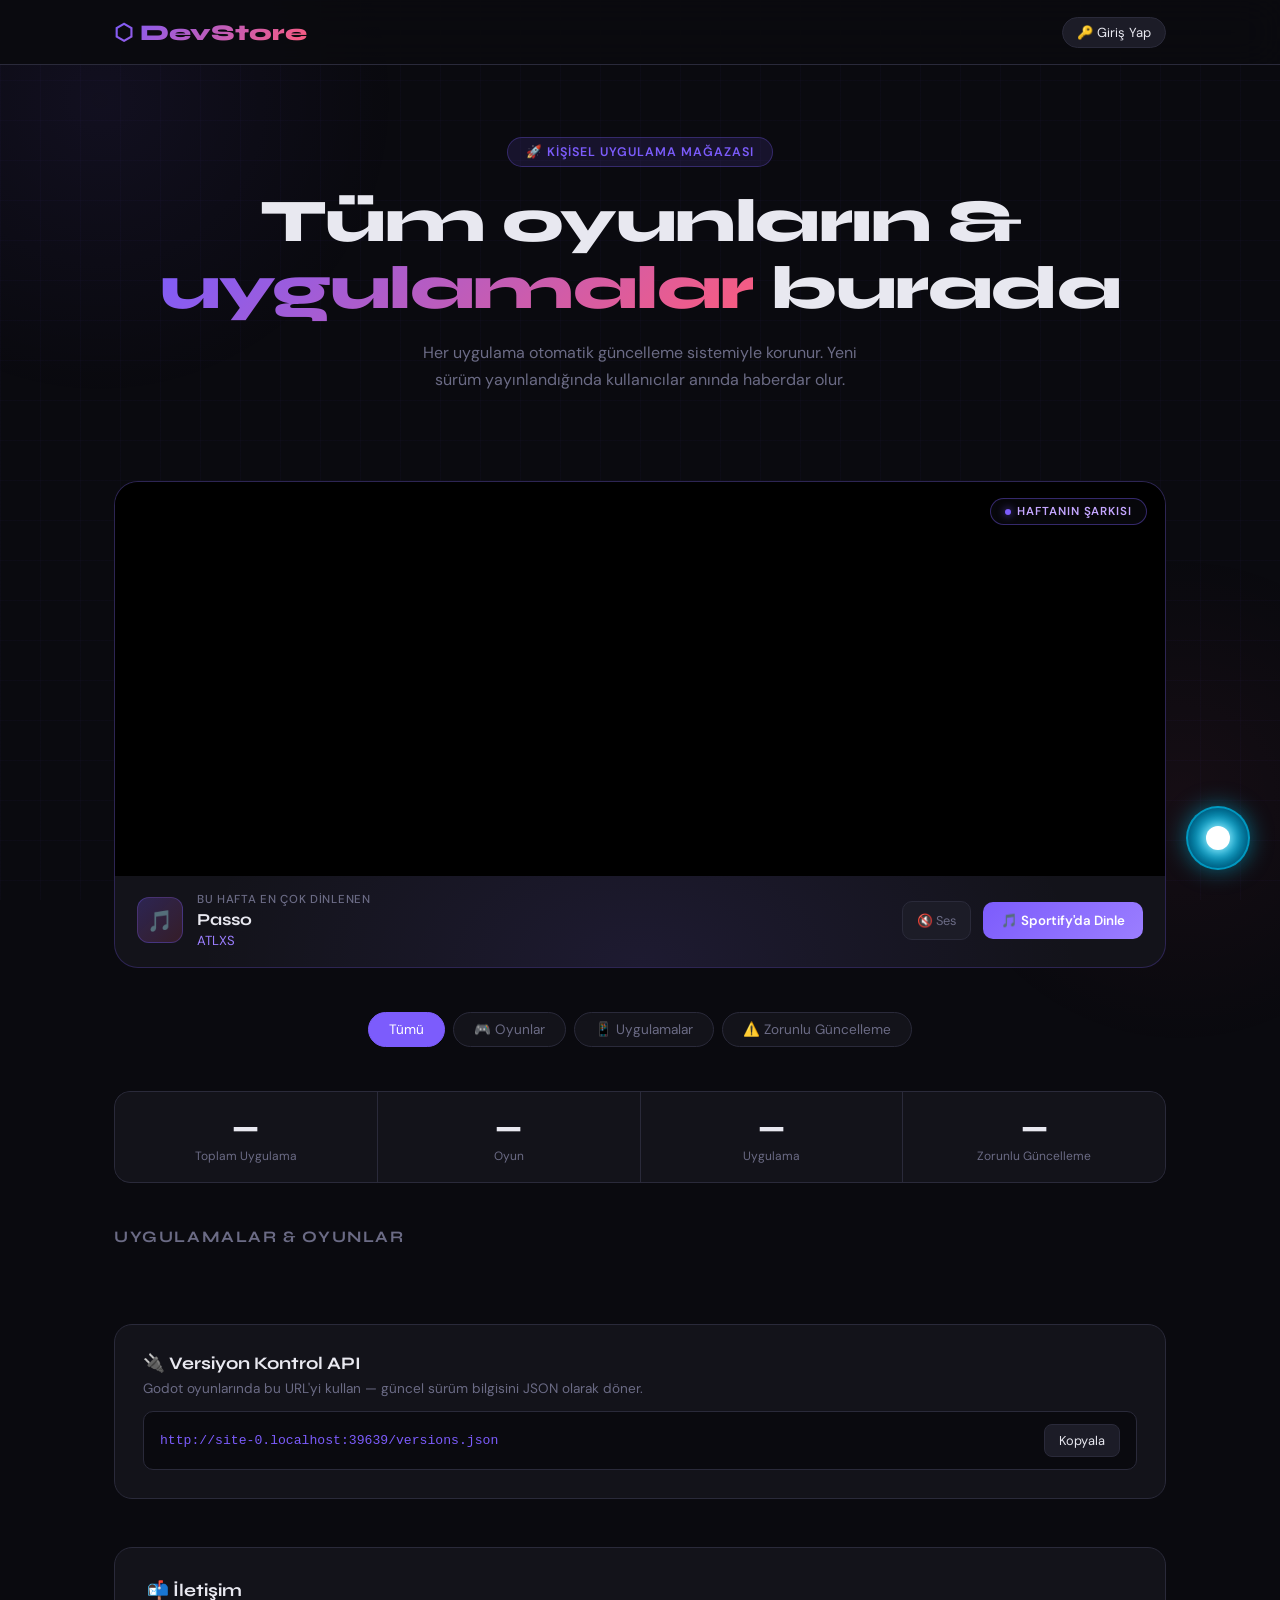
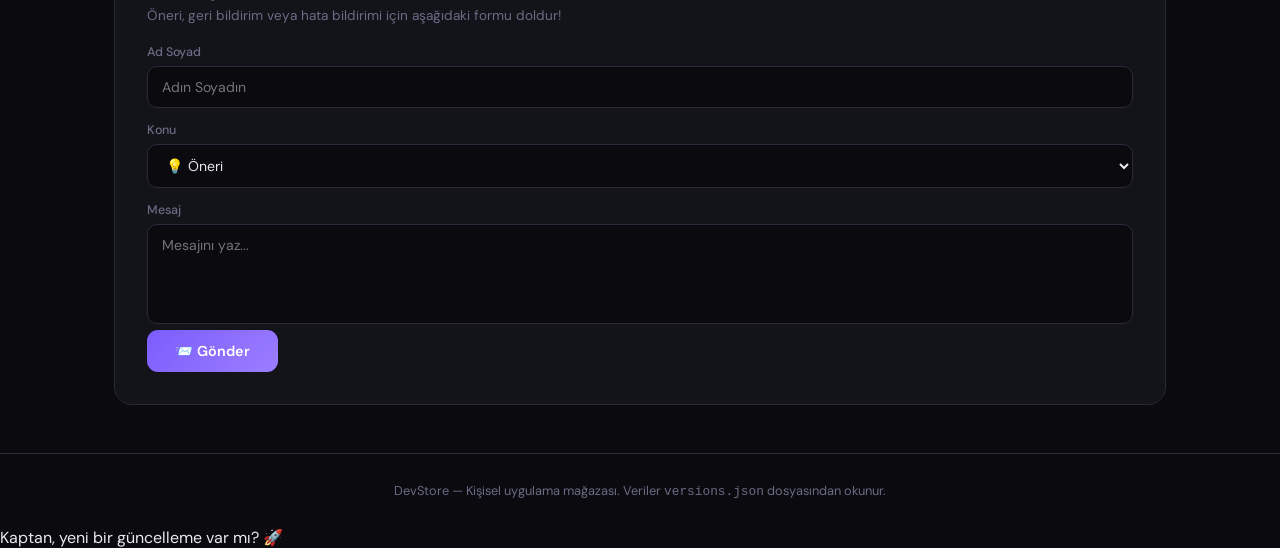
==== index.html @ a090ab89 "fix: move files to root for GitHub Pages + add .nojekyll" ====
<!DOCTYPE html>
<html lang="tr">

<head>
  <meta charset="UTF-8" />
  <meta name="viewport" content="width=device-width, initial-scale=1.0" />
  <title>DevStore</title>
  <link
    href="https://fonts.googleapis.com/css2?family=Syne:wght@400;600;700;800&family=DM+Sans:wght@300;400;500&display=swap"
    rel="stylesheet" />
  <link rel="stylesheet" href="./assets/css/base.css" />
  <link rel="stylesheet" href="./assets/css/weekly-banner.css" />
  <link rel="stylesheet" href="./assets/css/jarvis-player.css" />
  <script src="https://cdn.jsdelivr.net/npm/@supabase/supabase-js@2"></script>
  <script src="https://cdn.jsdelivr.net/npm/@emailjs/browser@4/dist/email.min.js"></script>
  <script src="https://cdn.jsdelivr.net/npm/chart.js"></script>
</head>

<body>
  <div class="glow1"></div>
  <div class="glow2"></div>

  <nav>
    <div class="nav-inner">
      <div class="logo">⬡ DevStore</div>
      <div id="nav-user-area">
        <button class="user-btn" id="login-btn">🔑 Giriş Yap</button>
        <button class="user-btn" id="user-info" style="display:none"><span
            class="user-dot"></span><span id="user-email-short"></span></button>
      </div>
    </div>
  </nav>

  <!-- ANA SAYFA -->
  <div id="home-page">
    <div class="wrap">
      <div class="hero">
        <div class="hero-tag">🚀 Kişisel Uygulama Mağazası</div>
        <h1>Tüm oyunların &<br /><em>uygulamalar</em> burada</h1>
        <p>Her uygulama otomatik güncelleme sistemiyle korunur. Yeni sürüm yayınlandığında kullanıcılar anında haberdar
          olur.</p>
      </div>

      <!-- ═══ HAFTANIN ŞARKISI PANOSU ═══ -->

      <div class="weekly-banner">
        <div class="weekly-inner" id="weekly-banner-box">
          <div class="weekly-video-wrap">
            <video id="weekly-video"
              src="./assets/media/passobemsalto.mp4" autoplay muted
              loop playsinline preload="auto"></video>
            <div class="weekly-badge">Haftanın Şarkısı</div>
          </div>
          <div class="weekly-info">
            <div class="weekly-left">
              <div class="weekly-icon">🎵</div>
              <div>
                <div class="weekly-label">Bu hafta en çok dinlenen</div>
                <div class="weekly-song" id="weekly-song-name">Passo</div>
                <div class="weekly-artist" id="weekly-artist-name">ATLXS</div>
              </div>
            </div>
            <div class="weekly-right">
              <button class="weekly-mute-btn" id="weekly-mute-btn">🔇 Ses</button>
              <button class="weekly-play-btn" id="weekly-play-btn">🎵
                Sportify'da Dinle</button>
            </div>
          </div>
        </div>
      </div>

      <!-- J.A.R.V.I.S AUDIO PLAYER UI -->
      <div id="jarvis-audio-player" class="jarvis-audio-player"
        style="display:none; position:fixed; bottom:20px; right:20px; z-index:999999; width: 320px; background: rgba(0, 15, 30, 0.85); border: 1px solid rgba(0, 210, 255, 0.4); border-radius: 12px; backdrop-filter: blur(12px); box-shadow: 0 0 20px rgba(0, 210, 255, 0.2); flex-direction: column; padding: 15px; font-family: 'Courier New', monospace; box-sizing: border-box;">

        <!-- Header -->
        <div
          style="display:flex; justify-content: space-between; align-items: center; margin-bottom: 10px; border-bottom: 1px solid rgba(0, 210, 255, 0.2); padding-bottom: 8px;">
          <div style="display:flex; align-items: center; gap: 8px;">
            <div
              style="width:8px; height:8px; background:#00d2ff; border-radius:50%; box-shadow: 0 0 8px #00d2ff; animation: pulseJarvis 1.5s infinite;">
            </div>
            <span
              style="color:#00d2ff; font-weight:bold; font-size: 13px; text-transform: uppercase; letter-spacing: 1px;">Audio
              Engine</span>
          </div>
          <button id="jarvis-audio-close-btn"
            style="background:transparent; border:none; color:rgba(0, 210, 255, 0.6); cursor:pointer; font-size:16px; padding:0; line-height:1;">&times;</button>
        </div>

        <!-- Track Info -->
        <div style="margin-bottom: 12px; white-space: nowrap; overflow: hidden; text-overflow: ellipsis;">
          <span id="jarvis-audio-title"
            style="color:#ffffff; font-size: 14px; font-weight: bold; text-shadow: 0 0 5px rgba(255,255,255,0.3);">Track
            Name</span>
        </div>

        <!-- Controls -->
        <div style="display:flex; align-items: center; gap: 10px;">
          <button id="jarvis-audio-playbtn"
            style="background:rgba(0, 210, 255, 0.1); border: 1px solid rgba(0, 210, 255, 0.4); border-radius: 50%; color: #00d2ff; width: 36px; height: 36px; cursor: pointer; display: flex; align-items: center; justify-content: center; font-size: 14px; box-shadow: 0 0 10px rgba(0, 210, 255, 0.2); transition: all 0.2s;">▶</button>

          <div style="flex: 1; display:flex; flex-direction:column; gap:4px;">
            <input type="range" id="jarvis-audio-progress" min="0" max="100" value="0"
              style="width: 100%; height: 4px; border-radius: 2px; -webkit-appearance: none; background: rgba(0, 210, 255, 0.2); outline: none;">
            <div style="display:flex; justify-content: flex-end;">
              <span id="jarvis-audio-time" style="color:rgba(0, 210, 255, 0.7); font-size: 10px;">0:00</span>
            </div>
          </div>
        </div>

        <audio id="jarvis-audio" style="display:none;"></audio>
      </div>
      <script src="./assets/js/weekly-banner.js"></script>
      <!-- ═══ HAFTANIN ŞARKISI PANOSU BİTİŞİ ═══ -->

      <div class="filters">
        <button class="filter-btn active" data-filter="all">Tümü</button>
        <button class="filter-btn" data-filter="game">🎮 Oyunlar</button>
        <button class="filter-btn" data-filter="app">📱 Uygulamalar</button>
        <button class="filter-btn" data-filter="force">⚠️ Zorunlu Güncelleme</button>
      </div>
      <div class="stats-bar">
        <div class="stat"><span class="stat-num" id="s-total">—</span>
          <div class="stat-label">Toplam Uygulama</div>
        </div>
        <div class="stat"><span class="stat-num" id="s-game">—</span>
          <div class="stat-label">Oyun</div>
        </div>
        <div class="stat"><span class="stat-num" id="s-app">—</span>
          <div class="stat-label">Uygulama</div>
        </div>
        <div class="stat"><span class="stat-num" id="s-force">—</span>
          <div class="stat-label">Zorunlu Güncelleme</div>
        </div>
      </div>
      <div class="section-title">Uygulamalar & Oyunlar</div>
      <div class="app-grid" id="app-grid"></div>
      <div class="api-box">
        <h3>🔌 Versiyon Kontrol API</h3>
        <p>Godot oyunlarında bu URL'yi kullan — güncel sürüm bilgisini JSON olarak döner.</p>
        <div class="api-url-row">
          <code id="api-url-text">—</code>
          <button class="copy-btn" id="copy-api-btn">Kopyala</button>
        </div>
      </div>
    </div>
    <div class="wrap">
      <div class="contact-box">
        <h3>📬 İletişim</h3>
        <p>Öneri, geri bildirim veya hata bildirimi için aşağıdaki formu doldur!</p>
        <div id="contact-login-note"
          style="background:var(--bg);border:1px solid var(--border);border-radius:12px;padding:16px 20px;text-align:center;color:var(--muted);font-size:0.88rem;display:none">
          Mesaj göndermek için <button class="open-auth-btn"
            style="background:none;border:none;color:var(--accent);cursor:pointer;font-family:DM Sans,sans-serif;font-size:0.88rem;font-weight:600">giriş
            yap</button> veya hesap oluştur.
        </div>
        <div id="contact-form-inner">
          <div class="contact-grid">
            <div class="contact-field full"><label>Ad Soyad</label><input type="text" id="c-name"
                placeholder="Adın Soyadın" /></div>
            <div class="contact-field full"><label>Konu</label>
              <select id="c-subject">
                <option value="suggest">💡 Öneri</option>
                <option value="bug">🐛 Hata Bildirimi</option>
                <option value="song">🎵 Yeni Şarkı İsteği</option>
                <option value="general">💬 Genel</option>
              </select>
            </div>
            <div class="contact-field full"><label>Mesaj</label><textarea id="c-message"
                placeholder="Mesajını yaz..."></textarea></div>
          </div>
          <button class="contact-send-btn" id="contact-btn">📨 Gönder</button>
          <div class="contact-success" id="contact-success">✅ Mesajın iletildi! En kısa sürede dönüş yapacağım.</div>
        </div>
      </div>
    </div>
    <footer>DevStore — Kişisel uygulama mağazası. Veriler <code>versions.json</code> dosyasından okunur.</footer>
  </div>

  <!-- PROFİL SAYFASI -->
  <div id="profile-page">
    <div class="detail-nav">
      <div class="detail-nav-inner">
        <button class="back-btn">← Geri</button>
        <span class="detail-nav-title">Profilim</span>
      </div>
    </div>
    <div class="profile-wrap">
      <div class="profile-avatar">👤</div>
      <div class="profile-email" id="profile-email-display"></div>
      <div class="profile-since" id="profile-since"></div>
      <div class="profile-card">
        <h3>📋 Hesap Bilgileri</h3>
        <div class="profile-field">
          <label>Takma Ad (Yorumlarda Görünür)</label>
          <div style="display:flex; gap:10px;">
            <input type="text" id="profile-nickname-input" placeholder="Havalı bir isim seç..." style="flex:1; background:var(--bg); border:1px solid var(--border); border-radius:10px; padding:12px 14px; color:var(--text); font-family:DM Sans,sans-serif; font-size:0.9rem; outline:none;" />
            <button class="profile-save-btn" id="nick-save-btn" style="width:auto; padding:0 20px;">Kaydet</button>
          </div>
        </div>
        <div class="profile-field"><label>E-posta Adresi</label><input type="email" id="profile-email-input" disabled />
        </div>
        <div style="font-size:0.78rem;color:var(--muted)">E-posta adresi değiştirilemez.</div>
      </div>
      <div class="profile-card">
        <h3>🔒 Şifre Değiştir</h3>
        <p style="color:var(--muted);font-size:0.86rem;margin-bottom:16px">E-posta adresine şifre sıfırlama bağlantısı
          gönderilecek.</p>
        <div style="display:flex;align-items:center;gap:12px">
          <button class="profile-save-btn" id="pass-reset-btn">📧 Sıfırlama Maili
            Gönder</button>
          <span class="profile-msg" id="pass-msg"></span>
        </div>
      </div>
      <div class="profile-card profile-danger">
        <h3>⚠️ Oturum</h3>
        <p style="color:var(--muted);font-size:0.86rem;margin-bottom:16px">Tüm cihazlardan çıkış yapar.</p>
        <button class="signout-btn" id="signout-btn">🚪 Çıkış Yap</button>
      </div>
    </div>
  </div>

  <!-- GELİŞTİRİCİ PANELİ -->
  <div id="dev-page">
    <div class="detail-nav">
      <div class="detail-nav-inner">
        <button class="back-btn">← Geri</button>
        <span class="detail-nav-title">🧑‍💻 Geliştirici Paneli</span>
      </div>
    </div>
    <div class="dev-panel-wrap">

      <!-- Karşılama -->
      <div style="margin-bottom:28px">
        <div style="font-family:'Syne',sans-serif;font-size:1.6rem;font-weight:800;margin-bottom:6px">
          Merhaba, <span id="dev-welcome-name" style="background:linear-gradient(135deg,var(--accent),var(--accent2));-webkit-background-clip:text;-webkit-text-fill-color:transparent"></span> 👋
        </div>
        <div style="color:var(--muted);font-size:0.9rem">Uygulamanın görünümünü buradan yönetebilirsin. İndirme linki yalnızca admin tarafından değiştirilebilir.</div>
      </div>

      <!-- Uygulama seçici (birden fazla uygulaması olabilir ileride) -->
      <div id="dev-app-selector" style="margin-bottom:24px;display:none">
        <div class="dev-section-title">Uygulaman</div>
        <select id="dev-app-select" style="background:var(--surface);border:1px solid var(--border);border-radius:12px;padding:12px 16px;color:var(--text);font-family:DM Sans,sans-serif;font-size:0.9rem;outline:none;width:100%;cursor:pointer">
        </select>
      </div>

      <!-- Düzenleme formu -->
      <div id="dev-edit-form" style="display:none">

        <!-- Kilitli alanlar (sadece görüntüleme) -->
        <div class="dev-section-title">🔒 Admin Tarafından Yönetilir</div>
        <div class="dev-card">
          <div class="dev-locked-badge">🔒 Salt Okunur</div>
          <div style="display:grid;grid-template-columns:1fr 1fr;gap:12px">
            <div class="dev-field">
              <label>İndirme Linki</label>
              <input type="text" id="dev-dl-url-display" disabled placeholder="Admin tarafından belirlenir">
            </div>
            <div class="dev-field">
              <label>Uygulama ID</label>
              <input type="text" id="dev-app-id-display" disabled>
            </div>
          </div>
        </div>

        <!-- Düzenlenebilir alanlar -->
        <div class="dev-section-title">✏️ Düzenleyebileceklerin</div>
        <div class="dev-card">
          <div class="dev-field">
            <label>Uygulama Adı</label>
            <input type="text" id="dev-name" placeholder="Uygulamanın adı">
          </div>
          <div style="display:grid;grid-template-columns:1fr 1fr;gap:12px">
            <div class="dev-field">
              <label>İkon (Emoji veya URL)</label>
              <input type="text" id="dev-icon" placeholder="örn. 🎮">
            </div>
            <div class="dev-field">
              <label>Versiyon</label>
              <input type="text" id="dev-version" placeholder="örn. 1.0.0">
            </div>
          </div>
          <div class="dev-field">
            <label>Son Güncelleme Notu (Kart'ta görünür)</label>
            <input type="text" id="dev-changelog" placeholder="Bu sürümde neler değişti?">
          </div>
          <div class="dev-field">
            <label>Dosya Boyutu <span style="opacity:0.5;font-weight:400">(örn. 142 MB)</span></label>
            <input type="text" id="dev-filesize" placeholder="örn. 142 MB">
          </div>
          <div class="dev-field">
            <label>Uygulama Açıklaması</label>
            <textarea id="dev-description" rows="5" placeholder="Uygulamanı anlat..."></textarea>
          </div>
          <div class="dev-field">
            <label>Ekran Görüntüsü URL'leri (her satıra bir tane)</label>
            <textarea id="dev-screenshots" rows="4" placeholder="https://...&#10;https://..."></textarea>
          </div>
          <div style="display:flex;align-items:center;gap:12px;margin-top:8px">
            <button class="dev-save-btn" id="dev-save-btn">💾 Kaydet</button>
            <span id="dev-save-status" style="font-size:0.83rem"></span>
          </div>
        </div>

      </div>

      <!-- Uygulama yok mesajı -->
      <div id="dev-no-app" style="display:none;text-align:center;padding:60px 24px;color:var(--muted)">
        <div style="font-size:3rem;margin-bottom:16px">📭</div>
        <div style="font-family:'Syne',sans-serif;font-size:1rem;font-weight:700;margin-bottom:8px">Henüz uygulamanız yok</div>
        <div style="font-size:0.88rem">Admin sana uygulama atadığında burada görünecek.</div>
      </div>

    </div>
  </div>

  <!-- ADMİN SAYFASI -->
  <div id="admin-page">
    <div class="detail-nav">
      <div class="detail-nav-inner">
        <button class="back-btn">← Geri</button>
        <span class="detail-nav-title">🛡️ Admin Paneli</span>
      </div>
    </div>
    <div class="admin-wrap">
      <div
        style="display:flex;align-items:center;justify-content:space-between;margin-bottom:24px;flex-wrap:wrap;gap:16px">
        <div>
          <div class="admin-title">Admin <span>Paneli</span></div>
          <div style="color:var(--muted);font-size:0.85rem;margin-top:4px">📧 geceninhakimistudio@gmail.com</div>
        </div>
        <button id="reset-system-btn"
          style="background:rgba(124,92,252,0.1);color:var(--accent);border:1px solid var(--accent);border-radius:10px;padding:10px 20px;font-family:'DM Sans',sans-serif;font-size:0.85rem;font-weight:600;cursor:pointer;transition:all 0.2s">🔄
          Tüm Sistemi Sıfırla (Arındır)</button>
      </div>
      <div class="admin-stats-row">
        <div class="admin-stat"><span class="admin-stat-val" id="a-total-users">—</span>
          <div class="admin-stat-label">Toplam Kullanıcı</div>
        </div>
        <div class="admin-stat"><span class="admin-stat-val" id="a-online-users" style="color:var(--green)">—</span>
          <div class="admin-stat-label">Şu An Online</div>
        </div>
        <div class="admin-stat"><span class="admin-stat-val" id="a-total-msgs">—</span>
          <div class="admin-stat-label">Toplam Mesaj</div>
        </div>
      </div>
      <div class="admin-tabs">
        <button class="admin-tab active" data-tab="dashboard"><i class="fas fa-chart-line"></i>
          Dashboard</button>
        <button class="admin-tab" data-tab="users"><i class="fas fa-users"></i>
          Kullanıcılar</button>
        <button class="admin-tab" data-tab="messages"><i class="fas fa-envelope"></i>
          Mesajlar</button>
        <button class="admin-tab" data-tab="notifications"><i class="fas fa-bell"></i> Bildirim
          Gönder</button>
        <button class="admin-tab" data-tab="deadaccounts"><i class="fas fa-ghost"></i> Ölü
          Hesaplar</button>
        <button class="admin-tab" data-tab="banned"><i class="fas fa-ban"></i> Banlılar</button>
        <button class="admin-tab" data-tab="appmanager"><i class="fas fa-boxes"></i> Uygulamalar</button>
        <button class="admin-tab" data-tab="developers"><i class="fas fa-code"></i> Developerlar</button>
      </div>

      <!-- Dashboard Content -->
      <div id="admin-dashboard" class="admin-section active">
        <div
          style="display:grid;grid-template-columns:repeat(auto-fit, minmax(300px, 1fr));gap:20px;margin-bottom:24px">
          <div class="admin-card"
            style="background:var(--surface);border:1px solid var(--border);border-radius:18px;padding:24px">
            <div style="font-weight:600;margin-bottom:16px;color:var(--text);display:flex;align-items:center;gap:8px">
              <i class="fas fa-chart-pie" style="color:var(--accent)"></i> Uygulama Dağılımı
            </div>
            <div style="height:200px;display:flex;align-items:center;justify-content:center">
              <canvas id="app-dist-chart"></canvas>
            </div>
          </div>
          <div class="admin-card"
            style="background:var(--surface);border:1px solid var(--border);border-radius:18px;padding:24px">
            <div style="font-weight:600;margin-bottom:16px;color:var(--text);display:flex;align-items:center;gap:8px">
              <i class="fas fa-user-shield" style="color:var(--yellow)"></i> Hesap Durumları
            </div>
            <div style="height:200px;display:flex;align-items:center;justify-content:center">
              <canvas id="status-dist-chart"></canvas>
            </div>
          </div>
        </div>

        <div class="admin-card"
          style="background:var(--surface);border:1px solid var(--border);border-radius:18px;padding:24px">
          <div style="font-weight:600;margin-bottom:16px;color:var(--text);display:flex;align-items:center;gap:8px">
            <i class="fas fa-stream" style="color:var(--green)"></i> Canlı Aktivite Akışı
          </div>
          <div id="admin-live-feed" style="max-height:300px;overflow-y:auto;display:flex;flex-direction:column;gap:8px">
            <div class="admin-empty" style="padding:20px">Aktivite bekleniyor...</div>
          </div>
        </div>
      </div>

      <div id="admin-users" class="admin-section">
        <div style="display:flex;gap:12px;margin-bottom:20px;flex-wrap:wrap">
          <div style="flex:1;min-width:200px;position:relative">
            <i class="fas fa-search"
              style="position:absolute;left:14px;top:50%;transform:translateY(-50%);color:var(--muted);z-index:2"></i>
            <input type="text" id="admin-user-search" placeholder="E-posta veya ID ara..."
              style="width:100%;background:rgba(255,255,255,0.05);border:1px solid var(--border);border-radius:12px;padding:12px 12px 12px 40px;color:var(--text);font-family:inherit;outline:none;transition:all 0.2s">
          </div>
          <select id="admin-app-filter"
            style="background:var(--surface);border:1px solid var(--border);border-radius:12px;padding:12px;color:var(--text);outline:none;cursor:pointer">
            <option value="all">Tüm Uygulamalar</option>
            <option value="sportify">🎵 Sportify</option>
            <option value="devstore">🌐 DevStore</option>
          </select>
          <button class="admin-refresh" id="admin-users-refresh">↻ Yenile</button>
        </div>
        <div class="user-list" id="user-list">
          <div class="admin-empty">Yükleniyor...</div>
        </div>
      </div>
      <div class="admin-section" id="admin-messages">
        <button class="admin-refresh" id="admin-messages-refresh">↻ Yenile</button>
        <div class="msg-list" id="msg-list">
          <div class="admin-empty">Yükleniyor...</div>
        </div>
      </div>
      <div class="admin-section" id="admin-notifications">
        <div style="display:flex;flex-direction:column;gap:16px">

          <!-- Tag seçici -->
          <div>
            <div style="font-size:0.78rem;color:var(--muted);margin-bottom:8px;font-weight:500">Bildirim Türü</div>
            <div style="display:flex;gap:8px;flex-wrap:wrap" id="notif-tags">
              <button class="notif-tag-btn active" data-tag="🆕 Yeni Uygulama">🆕 Yeni
                Uygulama</button>
              <button class="notif-tag-btn" data-tag="🔄 Yeni Güncelleme">🔄 Yeni
                Güncelleme</button>
              <button class="notif-tag-btn" data-tag="📣 Duyuru">📣 Duyuru</button>
              <button class="notif-tag-btn" data-tag="🎁 Özel Teklif">🎁 Özel Teklif</button>
              <button class="notif-tag-btn" data-tag="🔧 Bakım">🔧 Bakım</button>
            </div>
          </div>

          <!-- Başlık -->
          <div>
            <div style="font-size:0.78rem;color:var(--muted);margin-bottom:8px;font-weight:500">Başlık</div>
            <input type="text" id="notif-title" placeholder="Bildirim başlığı..."
              style="width:100%;background:var(--bg);border:1px solid var(--border);border-radius:10px;padding:12px 14px;color:var(--text);font-family:DM Sans,sans-serif;font-size:0.9rem;outline:none;box-sizing:border-box" />
          </div>

          <!-- İçerik -->
          <div>
            <div style="font-size:0.78rem;color:var(--muted);margin-bottom:8px;font-weight:500">İçerik</div>
            <textarea id="notif-content" placeholder="Bildirim içeriği..." rows="4"
              style="width:100%;background:var(--bg);border:1px solid var(--border);border-radius:10px;padding:12px 14px;color:var(--text);font-family:DM Sans,sans-serif;font-size:0.9rem;outline:none;resize:none;box-sizing:border-box"></textarea>
          </div>

          <!-- Alıcılar -->
          <div>
            <div style="font-size:0.78rem;color:var(--muted);margin-bottom:8px;font-weight:500">Alıcılar</div>
            <div style="display:flex;gap:8px;flex-wrap:wrap">
              <button class="notif-tag-btn active" id="rcpt-all">👥 Tüm
                Kullanıcılar</button>
              <button class="notif-tag-btn" id="rcpt-online">🟢 Sadece
                Online</button>
              <button class="notif-tag-btn" id="rcpt-select">☑️ Seç</button>
            </div>
            <div style="font-size:0.75rem;color:var(--muted);margin-top:6px" id="notif-rcpt-count">Yükleniyor...</div>
            <div id="rcpt-user-list"
              style="display:none;margin-top:12px;background:var(--bg);border:1px solid var(--border);border-radius:12px;padding:12px;max-height:220px;overflow-y:auto;">
              <div style="font-size:0.75rem;color:var(--muted);margin-bottom:8px">Bildirim göndermek istediğin
                kullanıcıları seç:</div>
              <div id="rcpt-user-checkboxes" style="display:flex;flex-direction:column;gap:8px;"></div>
            </div>
          </div>

          <!-- Gönder butonu -->
          <div style="display:flex;align-items:center;gap:14px">
            <button id="notif-send-btn"
              style="background:linear-gradient(135deg,var(--accent),#9b7eff);color:#fff;border:none;border-radius:11px;padding:13px 32px;font-family:DM Sans,sans-serif;font-size:0.95rem;font-weight:600;cursor:pointer;transition:all 0.2s">
              📢 Bildirimi Gönder
            </button>
            <span id="notif-status" style="font-size:0.85rem"></span>
          </div>

          <!-- Geçmiş -->
          <div>
            <div style="font-size:0.78rem;color:var(--muted);margin-bottom:10px;font-weight:500;margin-top:8px">Gönderim
              Geçmişi</div>
            <div id="notif-history">
              <div class="admin-empty">Henüz bildirim gönderilmedi.</div>
            </div>
          </div>
        </div>
      </div>

      <div class="admin-section" id="admin-deadaccounts">
        <div
          style="display:flex;align-items:center;justify-content:space-between;margin-bottom:20px;flex-wrap:wrap;gap:12px">
          <div>
            <div style="font-family:'Syne',sans-serif;font-size:1rem;font-weight:700;margin-bottom:4px">💀 Ölü Hesap
              Yönetimi</div>
            <div style="font-size:0.8rem;color:var(--muted)">7 gündür aktif olmayan hesaplar. Cron her gece 02:00 UTC'de
              çalışır.</div>
          </div>
          <div style="display:flex;gap:8px;flex-wrap:wrap">
            <button class="admin-refresh" style="margin:0" id="dead-refresh-btn">↻ Yenile</button>
            <button id="run-cleaner-btn"
              style="background:linear-gradient(135deg,var(--accent2),#ff6b9d);color:#fff;border:none;border-radius:10px;padding:8px 18px;font-family:'DM Sans',sans-serif;font-size:0.83rem;font-weight:600;cursor:pointer;transition:all 0.2s">▶
              Şimdi Çalıştır</button>
          </div>
        </div>
        <div
          style="display:flex;gap:1px;background:var(--border);border:1px solid var(--border);border-radius:14px;overflow:hidden;margin-bottom:20px">
          <div style="flex:1;background:var(--surface);padding:16px;text-align:center">
            <span
              style="font-family:'Syne',sans-serif;font-size:1.4rem;font-weight:800;display:block;color:var(--accent2)"
              id="da-warn-count">—</span>
            <div style="font-size:0.72rem;color:var(--muted);margin-top:3px">Uyarı Bekleyen</div>
          </div>
          <div style="flex:1;background:var(--surface);padding:16px;text-align:center">
            <span
              style="font-family:'Syne',sans-serif;font-size:1.4rem;font-weight:800;display:block;color:var(--yellow)"
              id="da-warned-count">—</span>
            <div style="font-size:0.72rem;color:var(--muted);margin-top:3px">Uyarıldı</div>
          </div>
          <div style="flex:1;background:var(--surface);padding:16px;text-align:center">
            <span
              style="font-family:'Syne',sans-serif;font-size:1.4rem;font-weight:800;display:block;color:var(--green)"
              id="da-safe-count">—</span>
            <div style="font-size:0.72rem;color:var(--muted);margin-top:3px">Aktif</div>
          </div>
        </div>
        <div id="da-last-run"
          style="background:var(--surface);border:1px solid var(--border);border-radius:12px;padding:14px 18px;margin-bottom:20px;font-size:0.83rem;color:var(--muted);display:none">
          <span style="color:var(--green);font-weight:600">✅ Son çalışma:</span> <span id="da-last-run-text"></span>
        </div>
        <div style="display:flex;gap:8px;margin-bottom:16px;flex-wrap:wrap">
          <button class="notif-tag-btn active" id="da-filter-all" data-filter="all">Tümü</button>
          <button class="notif-tag-btn" id="da-filter-warn" data-filter="warn">⚠️ Uyarı
            Bekleyen</button>
          <button class="notif-tag-btn" id="da-filter-warned" data-filter="warned">📧
            Uyarıldı</button>
        </div>
        <div id="dead-account-list">
          <div class="admin-empty">Yükleniyor...</div>
        </div>
      </div>

      <div class="admin-section" id="admin-banned">
        <div
          style="display:flex;align-items:center;justify-content:space-between;margin-bottom:20px;flex-wrap:wrap;gap:12px">
          <div>
            <div style="font-family:'Syne',sans-serif;font-size:1rem;font-weight:700;margin-bottom:4px">🚫 Banlı
              Kullanıcılar</div>
            <div style="font-size:0.8rem;color:var(--muted)">Kalıcı olarak yasaklanmış hesaplar. Yasağı kaldırabilirsin.
            </div>
          </div>
          <button class="admin-refresh" style="margin:0" id="banned-refresh-btn">↻ Yenile</button>
        </div>
        <div id="banned-user-list">
          <div class="admin-empty">Yükleniyor...</div>
        </div>
      </div>

      <!-- ═══ UYGULAMA YÖNETİCİSİ ═══ -->
      <div class="admin-section" id="admin-appmanager">
        <div style="display:flex;align-items:center;justify-content:space-between;margin-bottom:24px;flex-wrap:wrap;gap:12px">
          <div>
            <div style="font-family:'Syne',sans-serif;font-size:1rem;font-weight:700;margin-bottom:4px">📦 Uygulama Yöneticisi</div>
            <div style="font-size:0.8rem;color:var(--muted)">Tag, versiyon, changelog ve daha fazlasını buradan yönet.</div>
          </div>
          <button class="admin-refresh" style="margin:0" id="appmanager-refresh-btn">↻ Yenile</button>
        </div>
        <div id="app-manager-list" style="display:flex;flex-direction:column;gap:14px">
          <div class="admin-empty">Yükleniyor...</div>
        </div>
      </div>

      <!-- UYGULAMA DÜZENLEME MODAL -->

      <!-- ═══ DEVELOPER YÖNETİMİ ═══ -->
      <div class="admin-section" id="admin-developers">
        <div style="display:flex;align-items:center;justify-content:space-between;margin-bottom:24px;flex-wrap:wrap;gap:12px">
          <div>
            <div style="font-family:'Syne',sans-serif;font-size:1rem;font-weight:700;margin-bottom:4px">🧑‍💻 Developer Yönetimi</div>
            <div style="font-size:0.8rem;color:var(--muted)">Kullanıcılara developer yetkisi ver, uygulama oluştur ve ata.</div>
          </div>
          <button id="open-create-dev-btn" style="background:linear-gradient(135deg,var(--accent),#9b7eff);color:#fff;border:none;border-radius:11px;padding:10px 22px;font-family:DM Sans,sans-serif;font-size:0.88rem;font-weight:600;cursor:pointer">➕ Developer Oluştur</button>
        </div>

        <!-- Mevcut developerlar listesi -->
        <div id="dev-list" style="display:flex;flex-direction:column;gap:12px">
          <div class="admin-empty">Yükleniyor...</div>
        </div>
      </div>

      <!-- DEVELOPER OLUŞTUR MODAL -->
      <div id="create-dev-modal" style="display:none;position:fixed;inset:0;background:rgba(0,0,0,0.85);z-index:1001;align-items:center;justify-content:center;backdrop-filter:blur(8px)">
        <div style="background:var(--surface);border:1px solid var(--border);border-radius:24px;padding:32px;width:100%;max-width:560px;margin:20px;max-height:90vh;overflow-y:auto">
          <div style="font-family:'Syne',sans-serif;font-size:1.2rem;font-weight:800;margin-bottom:4px">➕ Developer Oluştur</div>
          <div style="font-size:0.78rem;color:var(--muted);margin-bottom:24px">DevStore hesabı olan bir kullanıcıya developer yetkisi ver ve uygulama ata.</div>

          <!-- Kullanıcı seç -->
          <div style="margin-bottom:16px">
            <div style="font-size:0.78rem;color:var(--muted);font-weight:500;margin-bottom:6px">Kullanıcı E-postası</div>
            <div style="position:relative">
              <input type="text" id="dev-user-search" placeholder="E-posta ara..." autocomplete="off"
                style="width:100%;background:var(--bg);border:1px solid var(--border);border-radius:10px;padding:11px 14px;color:var(--text);font-family:DM Sans,sans-serif;font-size:0.9rem;outline:none;box-sizing:border-box;transition:border-color 0.2s"
                >
              <div id="dev-user-dropdown" style="display:none;position:absolute;top:100%;left:0;right:0;background:var(--surface2);border:1px solid var(--border);border-radius:10px;margin-top:4px;max-height:180px;overflow-y:auto;z-index:10"></div>
            </div>
            <div id="dev-selected-user" style="display:none;margin-top:8px;background:rgba(124,92,252,0.1);border:1px solid rgba(124,92,252,0.3);border-radius:8px;padding:8px 14px;font-size:0.85rem;color:var(--accent)"></div>
          </div>

          <!-- Uygulama bilgileri -->
          <div style="display:grid;grid-template-columns:1fr 1fr;gap:12px;margin-bottom:16px">
            <div>
              <div style="font-size:0.78rem;color:var(--muted);font-weight:500;margin-bottom:6px">Uygulama ID <span style="opacity:0.5">(küçük harf, boşluksuz)</span></div>
              <input type="text" id="new-app-id" placeholder="örn. mygame"
                style="width:100%;background:var(--bg);border:1px solid var(--border);border-radius:10px;padding:11px 14px;color:var(--text);font-family:DM Sans,sans-serif;font-size:0.9rem;outline:none;box-sizing:border-box">
            </div>
            <div>
              <div style="font-size:0.78rem;color:var(--muted);font-weight:500;margin-bottom:6px">Uygulama Adı</div>
              <input type="text" id="new-app-name" placeholder="örn. My Awesome Game"
                style="width:100%;background:var(--bg);border:1px solid var(--border);border-radius:10px;padding:11px 14px;color:var(--text);font-family:DM Sans,sans-serif;font-size:0.9rem;outline:none;box-sizing:border-box">
            </div>
          </div>

          <div style="display:grid;grid-template-columns:1fr 1fr;gap:12px;margin-bottom:16px">
            <div>
              <div style="font-size:0.78rem;color:var(--muted);font-weight:500;margin-bottom:6px">Kategori</div>
              <select id="new-app-category" style="width:100%;background:var(--bg);border:1px solid var(--border);border-radius:10px;padding:11px 14px;color:var(--text);font-family:DM Sans,sans-serif;font-size:0.9rem;outline:none;box-sizing:border-box;cursor:pointer">
                <option value="app">📱 Uygulama</option>
                <option value="game">🎮 Oyun</option>
              </select>
            </div>
            <div>
              <div style="font-size:0.78rem;color:var(--muted);font-weight:500;margin-bottom:6px">Versiyon</div>
              <input type="text" id="new-app-version" placeholder="örn. 1.0.0"
                style="width:100%;background:var(--bg);border:1px solid var(--border);border-radius:10px;padding:11px 14px;color:var(--text);font-family:DM Sans,sans-serif;font-size:0.9rem;outline:none;box-sizing:border-box">
            </div>
          </div>

          <div style="margin-bottom:16px">
            <div style="font-size:0.78rem;color:var(--muted);font-weight:500;margin-bottom:6px">İndirme Linki <span style="color:var(--accent2)">*</span></div>
            <input type="text" id="new-app-dlurl" placeholder="https://github.com/..."
              style="width:100%;background:var(--bg);border:1px solid var(--border);border-radius:10px;padding:11px 14px;color:var(--text);font-family:DM Sans,sans-serif;font-size:0.9rem;outline:none;box-sizing:border-box">
          </div>

          <div style="margin-bottom:24px">
            <div style="font-size:0.78rem;color:var(--muted);font-weight:500;margin-bottom:6px">Developer Adı (Kart'ta görünür)</div>
            <input type="text" id="new-dev-name" placeholder="örn. cooldev123"
              style="width:100%;background:var(--bg);border:1px solid var(--border);border-radius:10px;padding:11px 14px;color:var(--text);font-family:DM Sans,sans-serif;font-size:0.9rem;outline:none;box-sizing:border-box">
          </div>

          <div style="display:flex;align-items:center;gap:12px">
            <button id="create-dev-btn"
              style="background:linear-gradient(135deg,var(--accent),#9b7eff);color:#fff;border:none;border-radius:11px;padding:12px 32px;font-family:DM Sans,sans-serif;font-size:0.9rem;font-weight:600;cursor:pointer;transition:all 0.2s">✅ Oluştur & Yetki Ver</button>
            <button id="close-create-dev-btn" style="background:none;border:1px solid var(--border);color:var(--muted);border-radius:11px;padding:12px 20px;font-family:DM Sans,sans-serif;font-size:0.9rem;cursor:pointer">İptal</button>
            <span id="create-dev-status" style="font-size:0.83rem"></span>
          </div>
        </div>
      </div>
      <div id="app-edit-modal" style="display:none;position:fixed;inset:0;background:rgba(0,0,0,0.85);z-index:1000;align-items:center;justify-content:center;backdrop-filter:blur(8px)">
        <div style="background:var(--surface);border:1px solid var(--border);border-radius:24px;padding:32px;width:100%;max-width:560px;margin:20px;max-height:90vh;overflow-y:auto;position:relative">
          <div style="font-family:'Syne',sans-serif;font-size:1.2rem;font-weight:800;margin-bottom:4px">✏️ Uygulamayı Düzenle</div>
          <div id="app-edit-id-display" style="font-size:0.78rem;color:var(--muted);margin-bottom:24px;font-family:monospace"></div>

          <!-- TAGS -->
          <div style="margin-bottom:20px">
            <div style="font-size:0.78rem;color:var(--muted);font-weight:500;margin-bottom:10px">Etiketler</div>
            <div style="display:flex;gap:8px;flex-wrap:wrap">
              <label style="display:flex;align-items:center;gap:7px;background:var(--surface2);border:1px solid var(--border);border-radius:10px;padding:8px 14px;cursor:pointer;font-size:0.85rem;transition:all 0.2s" id="tag-label-game">
                <input type="checkbox" id="tag-game" style="accent-color:var(--accent)"> 🎮 Oyun
              </label>
              <label style="display:flex;align-items:center;gap:7px;background:var(--surface2);border:1px solid var(--border);border-radius:10px;padding:8px 14px;cursor:pointer;font-size:0.85rem;transition:all 0.2s" id="tag-label-app">
                <input type="checkbox" id="tag-app" style="accent-color:var(--accent)"> 📱 Uygulama
              </label>
              <label style="display:flex;align-items:center;gap:7px;background:var(--surface2);border:1px solid var(--border);border-radius:10px;padding:8px 14px;cursor:pointer;font-size:0.85rem;transition:all 0.2s" id="tag-label-windows">
                <input type="checkbox" id="tag-windows" style="accent-color:#4da6ff"> 🖥️ Sadece Windows
              </label>
              <label style="display:flex;align-items:center;gap:7px;background:var(--surface2);border:1px solid var(--border);border-radius:10px;padding:8px 14px;cursor:pointer;font-size:0.85rem;transition:all 0.2s" id="tag-label-force">
                <input type="checkbox" id="tag-force" style="accent-color:var(--accent2)"> ⚠️ Zorunlu Güncelleme
              </label>
              <label style="display:flex;align-items:center;gap:7px;background:var(--surface2);border:1px solid var(--border);border-radius:10px;padding:8px 14px;cursor:pointer;font-size:0.85rem;transition:all 0.2s" id="tag-label-guestsafe">
                <input type="checkbox" id="tag-guestsafe" style="accent-color:#3ddc97"> 🔓 Oturumsuz
              </label>
            </div>
          </div>

          <!-- VERSİYON & MIN VERSİYON -->
          <div style="display:grid;grid-template-columns:1fr 1fr;gap:12px;margin-bottom:20px">
            <div>
              <div style="font-size:0.78rem;color:var(--muted);font-weight:500;margin-bottom:6px">Versiyon</div>
              <input type="text" id="edit-version" placeholder="örn. 2.3.0" style="width:100%;background:var(--bg);border:1px solid var(--border);border-radius:10px;padding:11px 14px;color:var(--text);font-family:DM Sans,sans-serif;font-size:0.9rem;outline:none;box-sizing:border-box;transition:border-color 0.2s" onfocus="this.style.borderColor='var(--accent)'" onblur="this.style.borderColor='var(--border)'">
            </div>
            <div>
              <div style="font-size:0.78rem;color:var(--muted);font-weight:500;margin-bottom:6px">Min. Versiyon</div>
              <input type="text" id="edit-min-version" placeholder="örn. 2.0.0" style="width:100%;background:var(--bg);border:1px solid var(--border);border-radius:10px;padding:11px 14px;color:var(--text);font-family:DM Sans,sans-serif;font-size:0.9rem;outline:none;box-sizing:border-box;transition:border-color 0.2s" onfocus="this.style.borderColor='var(--accent)'" onblur="this.style.borderColor='var(--border)'">
            </div>
          </div>

          <!-- GELİŞTİRİCİ -->
          <div style="margin-bottom:20px">
            <div style="font-size:0.78rem;color:var(--muted);font-weight:500;margin-bottom:6px">Geliştirici</div>
            <input type="text" id="edit-developer" placeholder="örn. judy658" style="width:100%;background:var(--bg);border:1px solid var(--border);border-radius:10px;padding:11px 14px;color:var(--text);font-family:DM Sans,sans-serif;font-size:0.9rem;outline:none;box-sizing:border-box;transition:border-color 0.2s" onfocus="this.style.borderColor='var(--accent)'" onblur="this.style.borderColor='var(--border)'">
          </div>

          <!-- DOSYA BOYUTU -->
          <div style="margin-bottom:20px">
            <div style="font-size:0.78rem;color:var(--muted);font-weight:500;margin-bottom:6px">Dosya Boyutu <span style="opacity:0.5;font-weight:400">(boş bırakırsan otomatik tespit eder)</span></div>
            <input type="text" id="edit-filesize" placeholder="örn. 142 MB" style="width:100%;background:var(--bg);border:1px solid var(--border);border-radius:10px;padding:11px 14px;color:var(--text);font-family:DM Sans,sans-serif;font-size:0.9rem;outline:none;box-sizing:border-box;transition:border-color 0.2s" onfocus="this.style.borderColor='var(--accent)'" onblur="this.style.borderColor='var(--border)'">
          </div>

          <!-- SON GÜNCELLEME NOTU (CHANGELOG) -->
          <div style="margin-bottom:20px">
            <div style="font-size:0.78rem;color:var(--muted);font-weight:500;margin-bottom:6px">Son Güncelleme Notu (Kart'ta gösterilir)</div>
            <textarea id="edit-changelog" rows="2" placeholder="Bu sürümde neler değişti?" style="width:100%;background:var(--bg);border:1px solid var(--border);border-radius:10px;padding:11px 14px;color:var(--text);font-family:DM Sans,sans-serif;font-size:0.9rem;outline:none;resize:none;box-sizing:border-box;transition:border-color 0.2s" onfocus="this.style.borderColor='var(--accent)'" onblur="this.style.borderColor='var(--border)'"></textarea>
          </div>

          <!-- AÇIKLAMA -->
          <div style="margin-bottom:20px">
            <div style="font-size:0.78rem;color:var(--muted);font-weight:500;margin-bottom:6px">Uygulama Açıklaması</div>
            <textarea id="edit-description" rows="5" placeholder="Uygulama hakkında detaylı açıklama..." style="width:100%;background:var(--bg);border:1px solid var(--border);border-radius:10px;padding:11px 14px;color:var(--text);font-family:DM Sans,sans-serif;font-size:0.9rem;outline:none;resize:vertical;box-sizing:border-box;transition:border-color 0.2s" onfocus="this.style.borderColor='var(--accent)'" onblur="this.style.borderColor='var(--border)'"></textarea>
          </div>

          <!-- KAYDET -->
          <div style="display:flex;align-items:center;gap:12px;margin-top:8px">
            <button id="app-edit-save-btn" style="background:linear-gradient(135deg,var(--accent),#9b7eff);color:#fff;border:none;border-radius:11px;padding:12px 32px;font-family:DM Sans,sans-serif;font-size:0.9rem;font-weight:600;cursor:pointer;transition:all 0.2s">💾 Kaydet</button>
            <button id="app-edit-cancel-btn" style="background:none;border:1px solid var(--border);color:var(--muted);border-radius:11px;padding:12px 20px;font-family:DM Sans,sans-serif;font-size:0.9rem;cursor:pointer">İptal</button>
            <span id="app-edit-status" style="font-size:0.83rem"></span>
          </div>
        </div>
      </div>

    </div>
  </div>

  <!-- USER DETAIL MODAL -->
  <div class="admin-user-modal" id="admin-user-modal">
    <div class="admin-user-modal-content">
      <div style="display:flex;align-items:center;gap:16px;margin-bottom:24px">
        <div id="m-user-avatar" class="user-avatar" style="width:60px;height:60px;font-size:1.5rem">?</div>
        <div>
          <div id="m-user-email" style="font-family:'Syne',sans-serif;font-size:1.2rem;font-weight:800"></div>
          <div id="m-user-id" style="font-size:0.75rem;color:var(--muted);font-family:monospace;margin-top:4px"></div>
        </div>
      </div>
      <div style="display:grid;grid-template-columns:1fr 1fr;gap:12px;margin-bottom:24px">
        <div class="admin-card" style="padding:14px;background:var(--surface2);text-align:center">
          <div style="font-size:0.7rem;color:var(--muted);margin-bottom:4px">TAKMA AD</div>
          <div id="m-user-nickname" style="font-size:0.85rem;font-weight:700;color:var(--accent)"></div>
        </div>
        <div class="admin-card" style="padding:14px;background:var(--surface2);text-align:center">
          <div style="font-size:0.7rem;color:var(--muted);margin-bottom:4px">DURUM</div>
          <div id="m-user-status" style="font-size:0.85rem;font-weight:700"></div>
        </div>
        <div class="admin-card" style="padding:14px;background:var(--surface2);text-align:center">
          <div style="font-size:0.7rem;color:var(--muted);margin-bottom:4px">UYGULAMA</div>
          <div id="m-user-app" style="font-size:0.85rem;font-weight:700"></div>
        </div>
        <div class="admin-card" style="padding:14px;background:var(--surface2);text-align:center;grid-column:span 2">
          <div style="font-size:0.7rem;color:var(--muted);margin-bottom:4px">SON GÖRÜLME</div>
          <div id="m-user-lastseen" style="font-size:0.85rem;font-weight:700"></div>
        </div>
        <div class="admin-card" style="padding:14px;background:var(--surface2);text-align:center">
          <div style="font-size:0.7rem;color:var(--muted);margin-bottom:4px">İLK CİHAZ</div>
          <div id="m-user-firstdevice" style="font-size:0.8rem;font-weight:600"></div>
        </div>
        <div class="admin-card" style="padding:14px;background:var(--surface2);text-align:center">
          <div style="font-size:0.7rem;color:var(--muted);margin-bottom:4px">SON CİHAZ</div>
          <div id="m-user-lastdevice" style="font-size:0.8rem;font-weight:600"></div>
        </div>
      </div>
      <div style="display:flex;gap:10px">
        <button id="m-ban-btn"
          style="flex:1;padding:12px;border:none;border-radius:12px;font-weight:600;cursor:pointer;background:rgba(252,92,125,0.1);color:var(--accent2);border:1px solid rgba(252,92,125,0.2)"></button>
        <button id="m-dead-btn"
          style="flex:1;padding:12px;border:none;border-radius:12px;font-weight:600;cursor:pointer;background:rgba(255,209,102,0.1);color:var(--yellow);border:1px solid rgba(255,209,102,0.2)"></button>
      </div>
      <button id="admin-user-close-btn"
        style="width:100%;margin-top:16px;background:none;border:1px solid var(--border);color:var(--muted);padding:10px;border-radius:12px;cursor:pointer">Kapat</button>
    </div>
  </div>

  <!-- DETAY SAYFASI -->
  <div id="detail-page">
    <div class="detail-nav">
      <div class="detail-nav-inner">
        <button class="back-btn">← Geri</button>
        <span class="detail-nav-title" id="d-nav-title"></span>
      </div>
    </div>
    <div class="detail-wrap">
      <div class="detail-top">
        <div class="detail-big-icon" id="d-icon"></div>
        <div class="detail-info">
          <div class="detail-name" id="d-name"></div>
          <div class="detail-developer" id="d-dev"></div>
          <div class="detail-badges" id="d-badges"></div>
          <a class="download-main-btn" id="d-dl-btn" href="#" target="_blank" rel="noopener noreferrer">⬇ APK İndir</a>
        </div>
      </div>
      <div class="detail-stats">
        <div class="detail-stat"><span class="detail-stat-val" id="d-ver">—</span>
          <div class="detail-stat-label">Versiyon</div>
        </div>
        <div class="detail-stat"><span class="detail-stat-val" id="d-minver">—</span>
          <div class="detail-stat-label">Min. Versiyon</div>
        </div>
        <div class="detail-stat"><span class="detail-stat-val" id="d-avg-rating" style="color:var(--yellow)">—</span>
          <div class="detail-stat-label">Ortalama Puan</div>
        </div>
        <div class="detail-stat"><span class="detail-stat-val" id="d-dl-count" style="color:var(--green)">—</span>
          <div class="detail-stat-label">İndirme</div>
        </div>
        <div class="detail-stat"><span class="detail-stat-val" id="d-category">—</span>
          <div class="detail-stat-label">Kategori</div>
        </div>
        <div class="detail-stat"><span class="detail-stat-val" id="d-filesize">—</span>
          <div class="detail-stat-label">Dosya Boyutu</div>
        </div>
      </div>
      <div class="detail-section">
        <p class="ss-title">📸 Ekran Görüntüleri</p>
        <div class="screenshots-row" id="d-screenshots"></div>
      </div>
      <div class="detail-section">
        <h3>📝 Uygulama Hakkında</h3>
        <div class="desc-text" id="d-desc"></div>
      </div>
      <div class="detail-section">
        <h3>📋 Güncelleme Geçmişi</h3>
        <div id="d-changelog"></div>
      </div>
      <div class="comments-section">
        <h3>💬 Yorumlar <span id="comment-count" style="color:var(--muted);font-size:0.85rem;font-weight:400"></span>
        </h3>
        <div id="comment-login-note" class="comment-login-note" style="display:none">Yorum yapmak için <button
            class="open-auth-btn">giriş yap</button> veya hesap oluştur.</div>
        <div id="comment-form" style="display:none; background:rgba(255,255,255,0.03); border:1px solid rgba(255,255,255,0.1); border-radius:20px; padding:24px; margin-bottom:30px; box-shadow:0 8px 32px rgba(0,0,0,0.15); backdrop-filter:blur(8px);">
          <div style="display:flex; justify-content:space-between; align-items:center; margin-bottom:20px;">
            <span style="font-weight:800; font-family:Syne,sans-serif; font-size:1.1rem; color:var(--text);">✍️ Deneyimini Paylaş</span>
            <div id="stars-row" style="display:flex; gap:6px;">
              <span class="star-select" data-rating="1" style="font-size:1.6rem; cursor:pointer; color:var(--muted); transition:all 0.3s cubic-bezier(0.175, 0.885, 0.32, 1.275);">★</span>
              <span class="star-select" data-rating="2" style="font-size:1.6rem; cursor:pointer; color:var(--muted); transition:all 0.3s cubic-bezier(0.175, 0.885, 0.32, 1.275);">★</span>
              <span class="star-select" data-rating="3" style="font-size:1.6rem; cursor:pointer; color:var(--muted); transition:all 0.3s cubic-bezier(0.175, 0.885, 0.32, 1.275);">★</span>
              <span class="star-select" data-rating="4" style="font-size:1.6rem; cursor:pointer; color:var(--muted); transition:all 0.3s cubic-bezier(0.175, 0.885, 0.32, 1.275);">★</span>
              <span class="star-select" data-rating="5" style="font-size:1.6rem; cursor:pointer; color:var(--muted); transition:all 0.3s cubic-bezier(0.175, 0.885, 0.32, 1.275);">★</span>
            </div>
            <input type="hidden" id="comment-rating" value="5">
          </div>
          <textarea id="comment-input" placeholder="Bu uygulama hakkında ne düşünüyorsun? Görüşlerin topluluk için çok değerli..." maxlength="500" 
            style="width:100%; min-height:110px; background:rgba(0,0,0,0.2); border:1px solid rgba(255,255,255,0.1); border-radius:14px; color:white; padding:18px; font-family:inherit; font-size:0.95rem; outline:none; resize:none; transition:all 0.3s; margin-bottom:15px; box-sizing:border-box;"></textarea>
          <div style="display:flex; justify-content:space-between; align-items:center;">
            <span id="comment-char" style="font-size:0.75rem; color:var(--muted); font-weight:500;">0 / 500 Karakter</span>
            <button class="comment-submit" id="comment-submit-btn" 
              style="background:linear-gradient(135deg, var(--accent), var(--accent2)); color:white; border:none; padding:12px 28px; border-radius:12px; font-weight:700; cursor:pointer; font-family:inherit; font-size:0.9rem; transition:all 0.3s; box-shadow:0 10px 20px rgba(124, 92, 252, 0.3);">🚀 Yorumu Yayınla</button>
          </div>
        </div>
        <div id="already-commented-note" style="display:none; background:rgba(61, 220, 151, 0.05); border:1px solid rgba(61, 220, 151, 0.2); border-radius:20px; padding:24px; text-align:center; margin-bottom:30px; backdrop-filter:blur(8px);">
          <div style="font-size:2rem; margin-bottom:10px;">❤️</div>
          <div style="font-weight:800; font-family:Syne,sans-serif; font-size:1.1rem; color:var(--green); margin-bottom:5px;">Görüşlerin İçin Teşekkürler!</div>
          <div style="font-size:0.9rem; color:var(--muted);">Bu uygulamaya zaten yorum yapmışsın. Topluluğumuza katkıda bulunduğun için mutluyuz!</div>
        </div>
        <div class="comment-list" id="comment-list"></div>
      </div>
    </div>
  </div>

  <!-- AUTH MODAL -->
  <div class="auth-overlay" id="auth-overlay">
    <div class="auth-box">
      <div class="auth-logo">⬡</div>
      <div class="auth-title">DevStore</div>
      <div class="auth-sub">Hesabına giriş yap veya yeni hesap oluştur</div>
      <div class="auth-tabs">
        <button class="auth-tab active" data-tab="login">Giriş Yap</button>
        <button class="auth-tab" data-tab="register">Kayıt Ol</button>
      </div>
      <div id="auth-login">
        <div class="auth-field"><label>E-posta</label><input type="email" id="login-email"
            placeholder="ornek@email.com" /></div>
        <div class="auth-field"><label>Şifre</label><input type="password" id="login-pass" placeholder="••••••••" />
        </div>
        <button class="auth-submit" id="auth-login-btn">Giriş Yap</button>
      </div>
      <div id="auth-register" style="display:none">
        <div id="reg-step1">
          <div class="auth-field"><label>E-posta</label><input type="email" id="reg-email"
              placeholder="ornek@email.com" /></div>
          <div class="auth-field"><label>Şifre</label><input type="password" id="reg-pass"
              placeholder="En az 6 karakter" /></div>
          <div class="auth-field"><label>Şifre Tekrar</label><input type="password" id="reg-pass2"
              placeholder="••••••••" /></div>
          <button class="auth-submit" id="auth-register-btn">Kod Gönder 📧</button>
        </div>
        <div id="reg-step2" style="display:none">
          <div style="text-align:center;margin-bottom:20px">
            <div style="font-size:2rem;margin-bottom:8px">📧</div>
            <div style="font-size:0.9rem;color:var(--text);font-weight:600">E-postanı kontrol et!</div>
            <div style="font-size:0.82rem;color:var(--muted);margin-top:6px">6 haneli doğrulama kodu gönderildi</div>
          </div>
          <div class="auth-field"><label>Doğrulama Kodu</label><input type="text" id="reg-otp" placeholder="123456"
              maxlength="8" style="text-align:center;font-size:1.4rem;letter-spacing:0.3em;font-weight:700" /></div>
          <button class="auth-submit" id="auth-verify-btn">Hesabı Onayla ✓</button>
          <div style="text-align:center;margin-top:12px"><button id="auth-back-btn"
              style="background:none;border:none;color:var(--muted);font-size:0.82rem;cursor:pointer;font-family:DM Sans,sans-serif">←
              Geri dön</button></div>
        </div>
      </div>
      <div class="auth-msg" id="auth-msg"></div>
    </div>
  </div>

  <!-- LIGHTBOX -->
  <div class="lightbox" id="lightbox">
    <span class="lightbox-close" id="lightbox-close-btn">✕</span>
    <img id="lightbox-img" src="" alt="" />
  </div>
  <script src="./assets/js/core.js"></script>
  <script src="./assets/js/auth.js"></script>
  <script src="./assets/js/admin.js"></script>
  <script src="./assets/js/developer.js"></script>
  <script src="./assets/js/apps.js"></script>
  <script src="./assets/js/comments.js"></script>
  <script src="./assets/js/detail-jarvis.js"></script>

  <!-- J.A.R.V.I.S UI COMPONENTS -->
  <div id="jarvis-trigger">
    <div class="core"></div>
  </div>

  <div id="jarvis-bubble">
    Kaptan, yeni bir güncelleme var mı? 🚀
  </div>

  <div id="jarvis-panel" class="jarvis-sidebar">
    <div class="jarvis-header">
      <div style="display:flex;align-items:center;gap:12px">
        <div class="jarvis-core-mini"></div>
        <div>
          <div style="font-family:'Syne',sans-serif;font-weight:800;font-size:1.1rem;color:#00d2ff">J.A.R.V.I.S</div>
          <div style="font-size:0.65rem;color:rgba(0,210,255,0.6);text-transform:uppercase;letter-spacing:1px">Neural Link Active</div>
        </div>
      </div>
      <button id="jarvis-close-btn" style="background:none;border:none;color:#00d2ff;cursor:pointer;font-size:1.4rem">&times;</button>
    </div>
    <div class="jarvis-chat" id="jarvis-chat">
      <div class="jarvis-msg ai">Sisteme hoş geldin Kaptan. Tüm modüller aktif. Size nasıl yardımcı olabilirim?</div>
    </div>
    <div id="jarvis-typing" class="jarvis-typing" style="display:none">Düşünüyor...</div>
    <div class="jarvis-input-area">
      <button id="jarvis-mic-btn" class="jarvis-mic">🎤</button>
      <input type="text" id="jarvis-input" class="jarvis-input" placeholder="Komut ver..." />
      <button class="jarvis-send" id="jarvis-send-btn">⚡</button>
    </div>
  </div>

</body>
</html>
---- assets/css/base.css ----
*,
    *::before,
    *::after {
      box-sizing: border-box;
      margin: 0;
      padding: 0;
    }

    :root {
      --bg: #0a0a0f;
      --surface: #13131a;
      --surface2: #1c1c27;
      --border: #2a2a3a;
      --accent: #7c5cfc;
      --accent2: #fc5c7d;
      --text: #e8e8f0;
      --muted: #6b6b85;
      --green: #3ddc97;
      --yellow: #ffd166;
    }

    body {
      background: var(--bg);
      color: var(--text);
      font-family: 'DM Sans', sans-serif;
      min-height: 100vh;
      overflow-x: hidden;
    }

    body::before {
      content: '';
      position: fixed;
      inset: 0;
      background-image: linear-gradient(rgba(124, 92, 252, 0.03) 1px, transparent 1px), linear-gradient(90deg, rgba(124, 92, 252, 0.03) 1px, transparent 1px);
      background-size: 40px 40px;
      pointer-events: none;
      z-index: 0;
    }

    .glow1 {
      position: fixed;
      width: 600px;
      height: 600px;
      background: radial-gradient(circle, rgba(124, 92, 252, 0.07) 0%, transparent 70%);
      top: -200px;
      left: -200px;
      pointer-events: none;
      z-index: 0;
    }

    .glow2 {
      position: fixed;
      width: 500px;
      height: 500px;
      background: radial-gradient(circle, rgba(252, 92, 125, 0.05) 0%, transparent 70%);
      bottom: -150px;
      right: -150px;
      pointer-events: none;
      z-index: 0;
    }

    nav {
      position: sticky;
      top: 0;
      z-index: 100;
      background: rgba(10, 10, 15, 0.9);
      backdrop-filter: blur(20px);
      border-bottom: 1px solid var(--border);
    }

    .nav-inner {
      max-width: 1100px;
      margin: 0 auto;
      padding: 0 24px;
      display: flex;
      align-items: center;
      justify-content: space-between;
      height: 64px;
    }

    .logo {
      font-family: 'Syne', sans-serif;
      font-weight: 800;
      font-size: 1.4rem;
      background: linear-gradient(135deg, var(--accent), var(--accent2));
      -webkit-background-clip: text;
      -webkit-text-fill-color: transparent;
      cursor: pointer;
    }

    .user-btn {
      display: flex;
      align-items: center;
      gap: 8px;
      background: var(--surface2);
      border: 1px solid var(--border);
      border-radius: 20px;
      padding: 6px 14px;
      font-family: "DM Sans", sans-serif;
      font-size: 0.82rem;
      cursor: pointer;
      color: var(--text);
      transition: all 0.2s;
    }

    .user-btn:hover {
      border-color: var(--accent);
    }

    .user-dot {
      width: 8px;
      height: 8px;
      border-radius: 50%;
      background: var(--green);
    }

    #nav-user-area {
      display: flex;
      align-items: center;
      gap: 8px;
    }

    #home-page {
      position: relative;
      z-index: 1;
    }

    .wrap {
      max-width: 1100px;
      margin: 0 auto;
      padding: 0 24px;
    }

    .hero {
      padding: 72px 0 52px;
      text-align: center;
    }

    .hero-tag {
      display: inline-block;
      background: rgba(124, 92, 252, 0.12);
      border: 1px solid rgba(124, 92, 252, 0.3);
      border-radius: 20px;
      padding: 6px 18px;
      font-size: 0.78rem;
      color: var(--accent);
      letter-spacing: 0.08em;
      text-transform: uppercase;
      font-weight: 600;
      margin-bottom: 22px;
      animation: fadeDown 0.5s ease both;
    }

    .hero h1 {
      font-family: 'Syne', sans-serif;
      font-size: clamp(2.2rem, 6vw, 3.8rem);
      font-weight: 800;
      line-height: 1.1;
      letter-spacing: -1.5px;
      margin-bottom: 16px;
      animation: fadeDown 0.6s ease both;
    }

    .hero h1 em {
      font-style: normal;
      background: linear-gradient(135deg, var(--accent), var(--accent2));
      -webkit-background-clip: text;
      -webkit-text-fill-color: transparent;
    }

    .hero p {
      color: var(--muted);
      font-size: 1rem;
      max-width: 460px;
      margin: 0 auto 36px;
      line-height: 1.7;
      animation: fadeDown 0.7s ease both;
    }

    .filters {
      display: flex;
      gap: 8px;
      justify-content: center;
      margin-bottom: 44px;
      flex-wrap: wrap;
      animation: fadeDown 0.8s ease both;
    }

    .filter-btn {
      background: var(--surface);
      border: 1px solid var(--border);
      border-radius: 20px;
      padding: 8px 20px;
      color: var(--muted);
      font-family: 'DM Sans', sans-serif;
      font-size: 0.85rem;
      cursor: pointer;
      transition: all 0.2s;
    }

    .filter-btn:hover {
      border-color: var(--accent);
      color: var(--text);
    }

    .filter-btn.active {
      background: var(--accent);
      border-color: var(--accent);
      color: #fff;
    }

    .stats-bar {
      display: flex;
      gap: 1px;
      background: var(--border);
      border: 1px solid var(--border);
      border-radius: 16px;
      overflow: hidden;
      margin-bottom: 44px;
    }

    .stat {
      flex: 1;
      background: var(--surface);
      padding: 18px;
      text-align: center;
    }

    .stat-num {
      font-family: 'Syne', sans-serif;
      font-size: 1.8rem;
      font-weight: 800;
      display: block;
    }

    .stat-label {
      font-size: 0.75rem;
      color: var(--muted);
      margin-top: 3px;
    }

    .section-title {
      font-family: 'Syne', sans-serif;
      font-size: 1rem;
      font-weight: 700;
      color: var(--muted);
      text-transform: uppercase;
      letter-spacing: 0.1em;
      margin-bottom: 18px;
    }

    .app-grid {
      display: grid;
      grid-template-columns: repeat(auto-fill, minmax(300px, 1fr));
      gap: 18px;
      margin-bottom: 60px;
    }

    .app-card {
      background: var(--surface);
      border: 1px solid var(--border);
      border-radius: 20px;
      padding: 24px;
      transition: all 0.25s;
      position: relative;
      overflow: hidden;
      animation: fadeUp 0.5s ease both;
      cursor: pointer;
    }

    .app-card:hover {
      transform: translateY(-4px);
      border-color: rgba(124, 92, 252, 0.4);
      box-shadow: 0 20px 60px rgba(0, 0, 0, 0.4);
    }

    .card-header {
      display: flex;
      align-items: flex-start;
      gap: 14px;
      margin-bottom: 18px;
    }

    .app-icon {
      width: 60px;
      height: 60px;
      background: linear-gradient(135deg, var(--surface2), var(--bg));
      border: 1px solid var(--border);
      border-radius: 14px;
      display: flex;
      align-items: center;
      justify-content: center;
      font-size: 1.9rem;
      flex-shrink: 0;
    }

    .app-name {
      font-family: 'Syne', sans-serif;
      font-size: 1.1rem;
      font-weight: 700;
      margin-bottom: 4px;
    }

    .app-version {
      font-size: 0.77rem;
      color: var(--muted);
      margin-bottom: 8px;
    }

    .app-version .ver-num {
      color: var(--green);
      font-weight: 600;
    }

    .badge {
      display: inline-flex;
      align-items: center;
      gap: 4px;
      padding: 3px 10px;
      border-radius: 7px;
      font-size: 0.7rem;
      font-weight: 600;
      text-transform: uppercase;
      letter-spacing: 0.05em;
    }

    .badge-game {
      background: rgba(124, 92, 252, 0.15);
      color: var(--accent);
    }

    .badge-app {
      background: rgba(61, 220, 151, 0.12);
      color: var(--green);
    }

    .badge-force {
      background: rgba(252, 92, 125, 0.15);
      color: var(--accent2);
    }

    .badge-windows {
      background: rgba(0, 120, 212, 0.15);
      color: #4da6ff;
    }

    .badge-guestsafe {
      background: rgba(61, 220, 151, 0.12);
      color: #3ddc97;
    }

    .dev-verified-tick {
      position: absolute;
      top: 14px;
      right: 14px;
      width: 26px;
      height: 26px;
      background: #1877f2;
      border-radius: 50%;
      display: flex;
      align-items: center;
      justify-content: center;
      box-shadow: 0 2px 8px rgba(24, 119, 242, 0.5);
      z-index: 2;
      flex-shrink: 0;
    }

    .dev-verified-tick svg {
      width: 14px;
      height: 14px;
      fill: #fff;
    }

    .card-changelog {
      font-size: 0.85rem;
      color: var(--muted);
      padding-left: 12px;
      line-height: 1.6;
      margin-bottom: 18px;
      border-left: 2px solid var(--border);
    }

    .card-changelog strong {
      color: var(--text);
      display: block;
      font-size: 0.72rem;
      text-transform: uppercase;
      letter-spacing: 0.06em;
      margin-bottom: 3px;
    }

    .card-footer {
      display: flex;
      align-items: center;
      justify-content: space-between;
    }

    .detail-btn {
      display: flex;
      align-items: center;
      gap: 8px;
      background: linear-gradient(135deg, var(--accent), #9b7eff);
      color: #fff;
      border: none;
      border-radius: 11px;
      padding: 10px 18px;
      font-family: 'DM Sans', sans-serif;
      font-size: 0.83rem;
      font-weight: 600;
      cursor: pointer;
      transition: all 0.2s;
    }

    .detail-btn:hover {
      box-shadow: 0 8px 24px rgba(124, 92, 252, 0.4);
      transform: scale(1.03);
    }

    .force-info {
      font-size: 0.75rem;
      color: var(--accent2);
      font-weight: 600;
    }

    .api-box {
      background: var(--surface);
      border: 1px solid var(--border);
      border-radius: 18px;
      padding: 28px;
      margin-bottom: 48px;
    }

    .api-box h3 {
      font-family: 'Syne', sans-serif;
      font-size: 1.1rem;
      font-weight: 700;
      margin-bottom: 6px;
    }

    .api-box p {
      color: var(--muted);
      font-size: 0.85rem;
      margin-bottom: 14px;
    }

    .api-url-row {
      display: flex;
      gap: 10px;
      align-items: center;
      background: var(--bg);
      border: 1px solid var(--border);
      border-radius: 10px;
      padding: 12px 16px;
    }

    .api-url-row code {
      flex: 1;
      font-size: 0.82rem;
      color: var(--accent);
      word-break: break-all;
    }

    .copy-btn {
      background: var(--surface2);
      border: 1px solid var(--border);
      border-radius: 8px;
      padding: 7px 14px;
      color: var(--text);
      font-size: 0.8rem;
      cursor: pointer;
      white-space: nowrap;
      transition: all 0.2s;
      font-family: 'DM Sans', sans-serif;
    }

    .copy-btn:hover {
      border-color: var(--accent);
      color: var(--accent);
    }

    .contact-box {
      background: var(--surface);
      border: 1px solid var(--border);
      border-radius: 18px;
      padding: 32px;
      margin-bottom: 48px;
    }

    .contact-box h3 {
      font-family: 'Syne', sans-serif;
      font-size: 1.1rem;
      font-weight: 700;
      margin-bottom: 6px;
    }

    .contact-box p {
      color: var(--muted);
      font-size: 0.85rem;
      margin-bottom: 20px;
    }

    .contact-grid {
      display: grid;
      grid-template-columns: 1fr 1fr;
      gap: 14px;
    }

    .contact-field {
      display: flex;
      flex-direction: column;
      gap: 6px;
    }

    .contact-field.full {
      grid-column: 1 / -1;
    }

    .contact-field label {
      font-size: 0.78rem;
      color: var(--muted);
      font-weight: 500;
    }

    .contact-field input,
    .contact-field textarea,
    .contact-field select {
      background: var(--bg);
      border: 1px solid var(--border);
      border-radius: 10px;
      padding: 11px 14px;
      color: var(--text);
      font-family: 'DM Sans', sans-serif;
      font-size: 0.88rem;
      outline: none;
      transition: border-color 0.2s;
      width: 100%;
    }

    .contact-field input:focus,
    .contact-field textarea:focus,
    .contact-field select:focus {
      border-color: var(--accent);
    }

    .contact-field textarea {
      resize: none;
      min-height: 100px;
    }

    .contact-field select option {
      background: var(--surface);
    }

    .contact-send-btn {
      background: linear-gradient(135deg, var(--accent), #9b7eff);
      color: #fff;
      border: none;
      border-radius: 11px;
      padding: 12px 28px;
      font-family: 'DM Sans', sans-serif;
      font-size: 0.9rem;
      font-weight: 600;
      cursor: pointer;
      transition: all 0.2s;
      margin-top: 6px;
    }

    .contact-send-btn:hover {
      transform: scale(1.02);
      box-shadow: 0 8px 24px rgba(124, 92, 252, 0.4);
    }

    .contact-send-btn:disabled {
      opacity: 0.6;
      cursor: not-allowed;
      transform: none;
    }

    .contact-success {
      background: rgba(61, 220, 151, 0.1);
      border: 1px solid rgba(61, 220, 151, 0.3);
      border-radius: 10px;
      padding: 14px 18px;
      color: var(--green);
      font-size: 0.88rem;
      margin-top: 14px;
      display: none;
    }

    footer {
      border-top: 1px solid var(--border);
      padding: 28px 24px;
      text-align: center;
      color: var(--muted);
      font-size: 0.8rem;
    }

    #detail-page {
      display: none;
      position: fixed;
      inset: 0;
      background: var(--bg);
      z-index: 200;
      overflow-y: auto;
    }

    #detail-page.active {
      display: block;
      animation: slideUp 0.3s ease both;
    }

    #profile-page {
      display: none;
      position: fixed;
      inset: 0;
      background: var(--bg);
      z-index: 200;
      overflow-y: auto;
    }

    #profile-page.active {
      display: block;
      animation: slideUp 0.3s ease both;
    }

    #dev-page {
      display: none;
      position: fixed;
      inset: 0;
      background: var(--bg);
      z-index: 200;
      overflow-y: auto;
    }

    #dev-page.active {
      display: block;
      animation: slideUp 0.3s ease both;
    }

    .dev-panel-wrap {
      max-width: 760px;
      margin: 0 auto;
      padding: 40px 24px 80px;
    }

    .dev-section-title {
      font-family: 'Syne', sans-serif;
      font-size: 0.82rem;
      font-weight: 700;
      color: var(--muted);
      text-transform: uppercase;
      letter-spacing: 0.1em;
      margin-bottom: 14px;
      margin-top: 28px;
    }

    .dev-card {
      background: var(--surface);
      border: 1px solid var(--border);
      border-radius: 18px;
      padding: 24px;
      margin-bottom: 16px;
    }

    .dev-field {
      margin-bottom: 16px;
    }

    .dev-field label {
      display: block;
      font-size: 0.78rem;
      color: var(--muted);
      font-weight: 500;
      margin-bottom: 6px;
    }

    .dev-field input,
    .dev-field textarea,
    .dev-field select {
      width: 100%;
      background: var(--bg);
      border: 1px solid var(--border);
      border-radius: 10px;
      padding: 11px 14px;
      color: var(--text);
      font-family: 'DM Sans', sans-serif;
      font-size: 0.9rem;
      outline: none;
      box-sizing: border-box;
      transition: border-color 0.2s;
    }

    .dev-field input:focus,
    .dev-field textarea:focus {
      border-color: var(--accent);
    }

    .dev-field input:disabled {
      opacity: 0.45;
      cursor: not-allowed;
    }

    .dev-field textarea {
      resize: vertical;
      min-height: 90px;
    }

    .dev-save-btn {
      background: linear-gradient(135deg, var(--accent), #9b7eff);
      color: #fff;
      border: none;
      border-radius: 11px;
      padding: 12px 28px;
      font-family: 'DM Sans', sans-serif;
      font-size: 0.9rem;
      font-weight: 600;
      cursor: pointer;
      transition: all 0.2s;
    }

    .dev-save-btn:hover {
      transform: scale(1.02);
      box-shadow: 0 8px 24px rgba(124, 92, 252, 0.4);
    }

    .dev-save-btn:disabled {
      opacity: 0.6;
      cursor: not-allowed;
      transform: none;
    }

    .dev-locked-badge {
      display: inline-flex;
      align-items: center;
      gap: 5px;
      background: rgba(255, 209, 102, 0.1);
      border: 1px solid rgba(255, 209, 102, 0.25);
      border-radius: 8px;
      padding: 5px 12px;
      font-size: 0.75rem;
      color: var(--yellow);
      font-weight: 600;
      margin-bottom: 10px;
    }

    #admin-page {
      display: none;
      position: fixed;
      inset: 0;
      background: var(--bg);
      z-index: 200;
      overflow-y: auto;
    }

    #admin-page.active {
      display: block;
      animation: slideUp 0.3s ease both;
    }

    .detail-nav {
      position: sticky;
      top: 0;
      background: rgba(10, 10, 15, 0.9);
      backdrop-filter: blur(20px);
      border-bottom: 1px solid var(--border);
      z-index: 10;
    }

    .detail-nav-inner {
      max-width: 960px;
      margin: 0 auto;
      padding: 0 24px;
      display: flex;
      align-items: center;
      gap: 14px;
      height: 64px;
    }

    .back-btn {
      background: var(--surface);
      border: 1px solid var(--border);
      border-radius: 10px;
      padding: 8px 16px;
      color: var(--text);
      font-family: 'DM Sans', sans-serif;
      font-size: 0.85rem;
      cursor: pointer;
      transition: all 0.2s;
    }

    .back-btn:hover {
      border-color: var(--accent);
      color: var(--accent);
    }

    .detail-nav-title {
      font-family: 'Syne', sans-serif;
      font-weight: 700;
      font-size: 1rem;
    }

    .detail-wrap {
      max-width: 960px;
      margin: 0 auto;
      padding: 40px 24px 80px;
      position: relative;
      z-index: 1;
    }

    .detail-top {
      display: flex;
      gap: 28px;
      align-items: flex-start;
      margin-bottom: 36px;
    }

    .detail-big-icon {
      width: 96px;
      height: 96px;
      background: linear-gradient(135deg, var(--surface2), var(--bg));
      border: 1px solid var(--border);
      border-radius: 22px;
      display: flex;
      align-items: center;
      justify-content: center;
      font-size: 3.2rem;
      flex-shrink: 0;
    }

    .detail-info {
      flex: 1;
    }

    .detail-name {
      font-family: 'Syne', sans-serif;
      font-size: 1.9rem;
      font-weight: 800;
      margin-bottom: 4px;
    }

    .detail-developer {
      color: var(--accent);
      font-size: 0.88rem;
      font-weight: 500;
      margin-bottom: 14px;
    }

    .detail-badges {
      display: flex;
      gap: 8px;
      flex-wrap: wrap;
      margin-bottom: 18px;
    }

    .download-main-btn {
      display: inline-flex;
      align-items: center;
      gap: 10px;
      background: linear-gradient(135deg, var(--accent), #9b7eff);
      color: #fff;
      border: none;
      border-radius: 13px;
      padding: 13px 30px;
      font-family: 'DM Sans', sans-serif;
      font-size: 0.95rem;
      font-weight: 600;
      cursor: pointer;
      text-decoration: none;
      transition: all 0.2s;
    }

    .download-main-btn:hover {
      transform: scale(1.04);
      box-shadow: 0 12px 32px rgba(124, 92, 252, 0.45);
    }

    .detail-stats {
      display: flex;
      gap: 1px;
      background: var(--border);
      border: 1px solid var(--border);
      border-radius: 14px;
      overflow: hidden;
      margin-bottom: 36px;
    }

    .detail-stat {
      flex: 1;
      background: var(--surface);
      padding: 14px 16px;
      text-align: center;
    }

    .detail-stat-val {
      font-family: 'Syne', sans-serif;
      font-size: 1.2rem;
      font-weight: 800;
      display: block;
    }

    .detail-stat-label {
      font-size: 0.7rem;
      color: var(--muted);
      margin-top: 2px;
    }

    .ss-title {
      font-family: 'Syne', sans-serif;
      font-size: 0.82rem;
      font-weight: 700;
      color: var(--muted);
      text-transform: uppercase;
      letter-spacing: 0.1em;
      margin-bottom: 14px;
    }

    .screenshots-row {
      display: flex;
      gap: 12px;
      overflow-x: auto;
      padding-bottom: 12px;
      margin-bottom: 36px;
      scrollbar-width: thin;
      scrollbar-color: var(--border) transparent;
    }

    .ss-item {
      flex-shrink: 0;
      width: 190px;
      height: 337px;
      border-radius: 14px;
      border: 1px solid var(--border);
      overflow: hidden;
      background: var(--surface2);
      display: flex;
      align-items: center;
      justify-content: center;
      color: var(--muted);
      font-size: 0.78rem;
      flex-direction: column;
      gap: 8px;
    }

    .ss-item img {
      width: 100%;
      height: 100%;
      object-fit: cover;
      cursor: zoom-in;
      transition: transform 0.2s;
    }

    .ss-item img:hover {
      transform: scale(1.03);
    }

    .detail-section {
      margin-bottom: 32px;
    }

    .detail-section h3 {
      font-family: 'Syne', sans-serif;
      font-size: 1.05rem;
      font-weight: 700;
      margin-bottom: 12px;
    }

    .desc-text {
      color: var(--muted);
      line-height: 1.8;
      font-size: 0.93rem;
    }

    .cl-item {
      background: var(--surface);
      border: 1px solid var(--border);
      border-radius: 13px;
      padding: 16px 18px;
      margin-bottom: 10px;
    }

    .cl-ver {
      font-family: 'Syne', sans-serif;
      font-weight: 700;
      color: var(--green);
      font-size: 0.87rem;
      margin-bottom: 5px;
    }

    .cl-text {
      color: var(--muted);
      font-size: 0.86rem;
      line-height: 1.6;
    }

    .profile-wrap {
      max-width: 680px;
      margin: 0 auto;
      padding: 40px 24px 80px;
    }

    .profile-avatar {
      width: 80px;
      height: 80px;
      border-radius: 50%;
      background: linear-gradient(135deg, var(--accent), var(--accent2));
      display: flex;
      align-items: center;
      justify-content: center;
      font-size: 2rem;
      margin: 0 auto 16px;
    }

    .profile-email {
      text-align: center;
      font-family: 'Syne', sans-serif;
      font-weight: 700;
      font-size: 1.1rem;
      margin-bottom: 6px;
    }

    .profile-since {
      text-align: center;
      color: var(--muted);
      font-size: 0.82rem;
      margin-bottom: 36px;
    }

    .profile-card {
      background: var(--surface);
      border: 1px solid var(--border);
      border-radius: 18px;
      padding: 28px;
      margin-bottom: 18px;
    }

    .profile-card h3 {
      font-family: 'Syne', sans-serif;
      font-size: 1rem;
      font-weight: 700;
      margin-bottom: 18px;
    }

    .profile-field {
      margin-bottom: 14px;
    }

    .profile-field label {
      display: block;
      font-size: 0.78rem;
      color: var(--muted);
      margin-bottom: 6px;
      font-weight: 500;
    }

    .profile-field input {
      width: 100%;
      background: var(--bg);
      border: 1px solid var(--border);
      border-radius: 10px;
      padding: 12px 14px;
      color: var(--text);
      font-family: 'DM Sans', sans-serif;
      font-size: 0.9rem;
      outline: none;
      transition: border-color 0.2s;
    }

    .profile-field input:disabled {
      opacity: 0.5;
      cursor: not-allowed;
    }

    .profile-save-btn {
      background: linear-gradient(135deg, var(--accent), #9b7eff);
      color: #fff;
      border: none;
      border-radius: 11px;
      padding: 12px 28px;
      font-family: 'DM Sans', sans-serif;
      font-size: 0.9rem;
      font-weight: 600;
      cursor: pointer;
      transition: all 0.2s;
    }

    .profile-save-btn:hover {
      transform: scale(1.02);
      box-shadow: 0 8px 24px rgba(124, 92, 252, 0.4);
    }

    .profile-save-btn:disabled {
      opacity: 0.6;
      cursor: not-allowed;
      transform: none;
    }

    .profile-msg {
      font-size: 0.82rem;
      margin-left: 12px;
      display: none;
    }

    .profile-msg.success {
      color: var(--green);
      display: inline;
    }

    .profile-msg.error {
      color: var(--accent2);
      display: inline;
    }

    .profile-danger {
      background: rgba(252, 92, 125, 0.06);
      border-color: rgba(252, 92, 125, 0.2);
    }

    .signout-btn {
      background: rgba(252, 92, 125, 0.12);
      border: 1px solid rgba(252, 92, 125, 0.3);
      color: var(--accent2);
      border-radius: 11px;
      padding: 12px 28px;
      font-family: 'DM Sans', sans-serif;
      font-size: 0.9rem;
      font-weight: 600;
      cursor: pointer;
      transition: all 0.2s;
    }

    .signout-btn:hover {
      background: rgba(252, 92, 125, 0.22);
    }

    .admin-wrap {
      max-width: 960px;
      margin: 0 auto;
      padding: 40px 24px 80px;
    }

    .admin-title {
      font-family: 'Syne', sans-serif;
      font-size: 1.8rem;
      font-weight: 800;
      margin-bottom: 4px;
    }

    .admin-title span {
      background: linear-gradient(135deg, var(--accent), var(--accent2));
      -webkit-background-clip: text;
      -webkit-text-fill-color: transparent;
    }

    .admin-tabs {
      display: flex;
      gap: 8px;
      margin-bottom: 28px;
    }

    .admin-tab {
      background: var(--surface);
      border: 1px solid var(--border);
      border-radius: 12px;
      padding: 9px 20px;
      color: var(--muted);
      font-family: 'DM Sans', sans-serif;
      font-size: 0.85rem;
      font-weight: 500;
      cursor: pointer;
      transition: all 0.2s;
    }

    .admin-tab:hover {
      border-color: var(--accent);
      color: var(--text);
    }

    .dev-user-option:hover {
      background: var(--surface);
    }

    .rcpt-user-item:hover {
      background: var(--surface2);
    }

    .admin-tab.active {
      background: var(--accent);
      border-color: var(--accent);
      color: #fff;
    }

    .admin-section {
      display: none;
    }

    .admin-section.active {
      display: block;
    }

    .admin-stats-row {
      display: flex;
      gap: 1px;
      background: var(--border);
      border: 1px solid var(--border);
      border-radius: 14px;
      overflow: hidden;
      margin-bottom: 24px;
    }

    .admin-stat {
      flex: 1;
      background: var(--surface);
      padding: 16px 20px;
      text-align: center;
    }

    .admin-stat-val {
      font-family: 'Syne', sans-serif;
      font-size: 1.5rem;
      font-weight: 800;
      display: block;
    }

    .admin-stat-label {
      font-size: 0.72rem;
      color: var(--muted);
      margin-top: 3px;
    }

    .admin-refresh {
      background: var(--surface);
      border: 1px solid var(--border);
      border-radius: 10px;
      padding: 7px 16px;
      color: var(--muted);
      font-family: 'DM Sans', sans-serif;
      font-size: 0.82rem;
      cursor: pointer;
      transition: all 0.2s;
      margin-left: auto;
      display: block;
      margin-bottom: 16px;
    }

    .notif-tag-btn {
      background: var(--surface);
      border: 1px solid var(--border);
      border-radius: 20px;
      padding: 7px 16px;
      color: var(--muted);
      font-family: 'DM Sans', sans-serif;
      font-size: 0.82rem;
      cursor: pointer;
      transition: all 0.2s;
    }

    .notif-tag-btn:hover {
      border-color: var(--accent);
      color: var(--text);
    }

    .notif-tag-btn.active {
      background: var(--accent);
      border-color: var(--accent);
      color: #fff;
    }

    .notif-history-item {
      background: var(--surface);
      border: 1px solid var(--border);
      border-radius: 12px;
      padding: 14px 16px;
      margin-bottom: 10px;
    }

    .notif-history-tag {
      font-size: 0.72rem;
      font-weight: 600;
      padding: 3px 10px;
      border-radius: 7px;
      background: rgba(124, 92, 252, 0.15);
      color: var(--accent);
      display: inline-block;
      margin-bottom: 6px;
    }

    .admin-refresh:hover {
      border-color: var(--accent);
      color: var(--accent);
    }

    .admin-empty {
      text-align: center;
      color: var(--muted);
      padding: 48px 24px;
      font-size: 0.9rem;
    }

    .user-list {
      display: flex;
      flex-direction: column;
      gap: 10px;
    }

    .user-row {
      background: var(--surface);
      border: 1px solid var(--border);
      border-radius: 14px;
      padding: 16px 20px;
      display: flex;
      align-items: center;
      gap: 16px;
    }

    .user-row.online {
      border-color: rgba(61, 220, 151, 0.35);
    }

    .user-avatar {
      width: 40px;
      height: 40px;
      border-radius: 50%;
      background: linear-gradient(135deg, var(--accent), var(--accent2));
      display: flex;
      align-items: center;
      justify-content: center;
      font-size: 1rem;
      flex-shrink: 0;
      font-weight: 700;
      color: #fff;
      font-family: 'Syne', sans-serif;
    }

    .user-info {
      flex: 1;
    }

    .user-email-text {
      font-size: 0.9rem;
      font-weight: 600;
    }

    .user-meta {
      font-size: 0.75rem;
      color: var(--muted);
      margin-top: 3px;
    }

    .online-dot {
      width: 10px;
      height: 10px;
      border-radius: 50%;
      background: var(--muted);
      flex-shrink: 0;
    }

    .online-dot.active {
      background: var(--green);
      box-shadow: 0 0 8px rgba(61, 220, 151, 0.6);
      animation: pulse 2s infinite;
    }

    .online-badge {
      font-size: 0.72rem;
      font-weight: 700;
      padding: 3px 10px;
      border-radius: 20px;
    }

    .online-badge.on {
      background: rgba(61, 220, 151, 0.15);
      color: var(--green);
    }

    .online-badge.off {
      background: var(--surface2);
      color: var(--muted);
    }

    .msg-list {
      display: flex;
      flex-direction: column;
      gap: 12px;
    }

    .msg-card {
      background: var(--surface);
      border: 1px solid var(--border);
      border-radius: 14px;
      padding: 20px 22px;
    }

    .msg-header {
      display: flex;
      align-items: flex-start;
      justify-content: space-between;
      gap: 12px;
      margin-bottom: 10px;
    }

    .msg-from {
      font-size: 0.88rem;
      font-weight: 600;
    }

    .msg-date {
      font-size: 0.75rem;
      color: var(--muted);
      flex-shrink: 0;
    }

    .msg-tag {
      display: inline-flex;
      align-items: center;
      gap: 4px;
      padding: 3px 10px;
      border-radius: 7px;
      font-size: 0.7rem;
      font-weight: 600;
      margin-bottom: 10px;
    }

    .msg-tag-suggest {
      background: rgba(124, 92, 252, 0.15);
      color: var(--accent);
    }

    .msg-tag-bug {
      background: rgba(252, 92, 125, 0.15);
      color: var(--accent2);
    }

    .msg-tag-song {
      background: rgba(255, 209, 102, 0.15);
      color: var(--yellow);
    }

    .msg-tag-general {
      background: rgba(61, 220, 151, 0.12);
      color: var(--green);
    }

    .msg-body {
      font-size: 0.86rem;
      color: var(--muted);
      line-height: 1.7;
    }

    .msg-delete {
      background: none;
      border: none;
      color: var(--muted);
      cursor: pointer;
      font-size: 0.78rem;
      font-family: 'DM Sans', sans-serif;
      padding: 4px 10px;
      border-radius: 6px;
      transition: all 0.2s;
    }

    .msg-delete:hover {
      background: rgba(252, 92, 125, 0.12);
      color: var(--accent2);
    }

    .auth-overlay {
      display: none;
      position: fixed;
      inset: 0;
      background: rgba(0, 0, 0, 0.85);
      z-index: 500;
      align-items: center;
      justify-content: center;
      backdrop-filter: blur(6px);
    }

    .auth-overlay.open {
      display: flex;
      animation: fadeIn 0.2s ease;
    }

    .auth-box {
      background: var(--surface);
      border: 1px solid var(--border);
      border-radius: 24px;
      padding: 40px;
      width: 100%;
      max-width: 420px;
      margin: 20px;
    }

    .auth-logo {
      text-align: center;
      font-size: 2.5rem;
      margin-bottom: 8px;
    }

    .auth-title {
      font-family: "Syne", sans-serif;
      font-size: 1.5rem;
      font-weight: 800;
      text-align: center;
      margin-bottom: 6px;
    }

    .auth-sub {
      color: var(--muted);
      font-size: 0.85rem;
      text-align: center;
      margin-bottom: 28px;
    }

    .auth-tabs {
      display: flex;
      background: var(--bg);
      border-radius: 12px;
      padding: 4px;
      margin-bottom: 24px;
    }

    .auth-tab {
      flex: 1;
      padding: 8px;
      border: none;
      background: transparent;
      color: var(--muted);
      font-family: "DM Sans", sans-serif;
      font-size: 0.88rem;
      font-weight: 500;
      cursor: pointer;
      border-radius: 10px;
      transition: all 0.2s;
    }

    .auth-tab.active {
      background: var(--surface2);
      color: var(--text);
    }

    .auth-field {
      margin-bottom: 16px;
    }

    .auth-field label {
      display: block;
      font-size: 0.8rem;
      color: var(--muted);
      margin-bottom: 6px;
      font-weight: 500;
    }

    .auth-field input {
      width: 100%;
      background: var(--bg);
      border: 1px solid var(--border);
      border-radius: 10px;
      padding: 12px 14px;
      color: var(--text);
      font-family: "DM Sans", sans-serif;
      font-size: 0.9rem;
      outline: none;
      transition: border-color 0.2s;
    }

    .auth-field input:focus {
      border-color: var(--accent);
    }

    .auth-submit {
      width: 100%;
      background: linear-gradient(135deg, var(--accent), #9b7eff);
      color: #fff;
      border: none;
      border-radius: 12px;
      padding: 13px;
      font-family: "DM Sans", sans-serif;
      font-size: 0.95rem;
      font-weight: 600;
      cursor: pointer;
      transition: all 0.2s;
      margin-top: 4px;
    }

    .auth-submit:hover {
      transform: scale(1.02);
      box-shadow: 0 8px 24px rgba(124, 92, 252, 0.4);
    }

    .auth-submit:disabled {
      opacity: 0.6;
      cursor: not-allowed;
      transform: none;
    }

    .auth-msg {
      text-align: center;
      font-size: 0.82rem;
      margin-top: 14px;
      padding: 10px;
      border-radius: 8px;
      display: none;
    }

    .auth-msg.success {
      background: rgba(61, 220, 151, 0.1);
      color: var(--green);
      display: block;
    }

    .auth-msg.error {
      background: rgba(252, 92, 125, 0.1);
      color: var(--accent2);
      display: block;
    }

    .comments-section {
      margin-top: 36px;
    }

    .comments-section h3 {
      font-family: 'Syne', sans-serif;
      font-size: 1.05rem;
      font-weight: 700;
      margin-bottom: 16px;
    }

    .comment-form {
      background: var(--surface);
      border: 1px solid var(--border);
      border-radius: 14px;
      padding: 20px;
      margin-bottom: 20px;
    }

    .comment-form textarea {
      width: 100%;
      background: var(--bg);
      border: 1px solid var(--border);
      border-radius: 10px;
      padding: 12px 14px;
      color: var(--text);
      font-family: 'DM Sans', sans-serif;
      font-size: 0.9rem;
      resize: none;
      outline: none;
      min-height: 80px;
      transition: border-color 0.2s;
    }

    .comment-form textarea:focus {
      border-color: var(--accent);
    }

    .comment-form textarea::placeholder {
      color: var(--muted);
    }

    .stars-row {
      display: flex;
      gap: 6px;
      margin: 12px 0;
    }

    .star {
      font-size: 1.4rem;
      cursor: pointer;
      opacity: 0.3;
      transition: all 0.15s;
    }

    .star.active {
      opacity: 1;
    }

    .comment-submit {
      background: linear-gradient(135deg, var(--accent), #9b7eff);
      color: #fff;
      border: none;
      border-radius: 10px;
      padding: 10px 22px;
      font-family: 'DM Sans', sans-serif;
      font-size: 0.88rem;
      font-weight: 600;
      cursor: pointer;
      transition: all 0.2s;
      margin-top: 4px;
    }

    .comment-submit:hover {
      transform: scale(1.03);
      box-shadow: 0 6px 18px rgba(124, 92, 252, 0.4);
    }

    .comment-submit:disabled {
      opacity: 0.6;
      cursor: not-allowed;
      transform: none;
    }

    .comment-login-note {
      background: var(--surface);
      border: 1px solid var(--border);
      border-radius: 14px;
      padding: 18px 20px;
      text-align: center;
      color: var(--muted);
      font-size: 0.88rem;
      margin-bottom: 20px;
    }

    .comment-login-note button {
      background: none;
      border: none;
      color: var(--accent);
      cursor: pointer;
      font-family: 'DM Sans', sans-serif;
      font-size: 0.88rem;
      font-weight: 600;
    }

    .comment-list {
      display: flex;
      flex-direction: column;
      gap: 12px;
    }

    .comment-item {
      background: var(--surface);
      border: 1px solid var(--border);
      border-radius: 14px;
      padding: 16px 18px;
    }

    .comment-header {
      display: flex;
      align-items: center;
      justify-content: space-between;
      margin-bottom: 8px;
    }

    .comment-author {
      font-size: 0.82rem;
      font-weight: 600;
      color: var(--accent);
    }

    .comment-date {
      font-size: 0.75rem;
      color: var(--muted);
    }

    .comment-stars {
      font-size: 0.9rem;
      margin-bottom: 6px;
    }

    .comment-text {
      font-size: 0.88rem;
      color: var(--muted);
      line-height: 1.6;
    }

    .comment-delete {
      background: none;
      border: none;
      color: var(--muted);
      cursor: pointer;
      font-size: 0.75rem;
      transition: color 0.2s;
    }

    .comment-delete:hover {
      color: var(--accent2);
    }

    .no-comments {
      text-align: center;
      color: var(--muted);
      font-size: 0.88rem;
      padding: 24px;
    }

    .comment-reply {
      background: rgba(124, 92, 252, 0.06);
      border-left: 3px solid var(--accent);
      border-radius: 0 10px 10px 0;
      padding: 12px 14px;
      margin-top: 10px;
    }

    .comment-reply-header {
      font-size: 0.78rem;
      color: var(--accent);
      font-weight: 700;
      margin-bottom: 5px;
    }

    .comment-reply-text {
      font-size: 0.85rem;
      color: var(--muted);
      line-height: 1.6;
    }

    .reply-form {
      margin-top: 10px;
      display: none;
    }

    .reply-form textarea {
      width: 100%;
      background: var(--bg);
      border: 1px solid var(--accent);
      border-radius: 8px;
      padding: 10px 12px;
      color: var(--text);
      font-family: 'DM Sans', sans-serif;
      font-size: 0.85rem;
      resize: none;
      outline: none;
      min-height: 60px;
    }

    .reply-btn {
      background: none;
      border: 1px solid var(--accent);
      border-radius: 8px;
      padding: 5px 14px;
      color: var(--accent);
      font-family: 'DM Sans', sans-serif;
      font-size: 0.78rem;
      cursor: pointer;
      margin-top: 6px;
      transition: all 0.2s;
    }

    .reply-btn:hover {
      background: var(--accent);
      color: #fff;
    }

    .admin-reply-trigger {
      background: none;
      border: none;
      color: var(--accent);
      font-size: 0.75rem;
      cursor: pointer;
      font-family: 'DM Sans', sans-serif;
      margin-top: 8px;
      display: block;
      opacity: 0.7;
    }

    .admin-reply-trigger:hover {
      opacity: 1;
    }

    .lightbox {
      display: none;
      position: fixed;
      inset: 0;
      background: rgba(0, 0, 0, 0.92);
      z-index: 9999;
      align-items: center;
      justify-content: center;
      cursor: zoom-out;
    }

    .lightbox.open {
      display: flex;
      animation: fadeIn 0.2s ease;
    }

    .lightbox img {
      max-width: 92vw;
      max-height: 92vh;
      border-radius: 12px;
      box-shadow: 0 30px 80px rgba(0, 0, 0, 0.8);
    }

    .lightbox-close {
      position: absolute;
      top: 20px;
      right: 28px;
      color: #fff;
      font-size: 2rem;
      cursor: pointer;
      line-height: 1;
      opacity: 0.7;
    }

    .lightbox-close:hover {
      opacity: 1;
    }

    /* J.A.R.V.I.S UI - STARK INDUSTRIES PREMIUM */
    #jarvis-trigger {
      position: fixed;
      bottom: 30px;
      right: 30px;
      width: 64px;
      height: 64px;
      background: radial-gradient(circle, #00d2ff 0%, #002c4b 100%);
      border-radius: 50%;
      display: flex;
      align-items: center;
      justify-content: center;
      cursor: pointer;
      z-index: 1000;
      box-shadow: 0 0 25px rgba(0, 210, 255, 0.4);
      border: 2px solid rgba(0, 210, 255, 0.5);
      transition: all 0.3s cubic-bezier(0.175, 0.885, 0.32, 1.275);
    }

    #jarvis-trigger:hover {
      transform: scale(1.1) rotate(15deg);
      box-shadow: 0 0 35px rgba(0, 210, 255, 0.7);
    }

    #jarvis-trigger .core {
      width: 24px;
      height: 24px;
      border-radius: 50%;
      background: #fff;
      box-shadow: 0 0 15px #fff, 0 0 30px #00d2ff;
      animation: jarvisPulse 2s infinite;
    }

    @keyframes jarvisPulse {
      0% {
        transform: scale(1);
        opacity: 0.8;
        box-shadow: 0 0 10px #fff;
      }

      50% {
        transform: scale(1.25);
        opacity: 1;
        box-shadow: 0 0 25px #00d2ff, 0 0 40px #00d2ff;
      }

      100% {
        transform: scale(1);
        opacity: 0.8;
        box-shadow: 0 0 10px #fff;
      }
    }

    #jarvis-panel {
      position: fixed;
      bottom: 105px;
      right: 30px;
      width: 360px;
      height: 500px;
      background: rgba(10, 10, 15, 0.9);
      backdrop-filter: blur(25px);
      border: 1px solid rgba(0, 210, 255, 0.3);
      border-radius: 24px;
      display: none;
      flex-direction: column;
      z-index: 1000;
      box-shadow: 0 25px 60px rgba(0, 0, 0, 0.6);
      animation: slideUp 0.4s cubic-bezier(0.165, 0.84, 0.44, 1) both;
      overflow: hidden;
      resize: both;
      min-width: 300px;
      min-height: 350px;
    }

    #jarvis-panel.active {
      display: flex;
    }

    .jarvis-header {
      padding: 18px;
      border-bottom: 1px solid rgba(0, 210, 255, 0.15);
      display: flex;
      align-items: center;
      justify-content: space-between;
      background: rgba(0, 210, 255, 0.03);
      cursor: grab;
    }

    .jarvis-header:active {
      cursor: grabbing;
    }

    #jarvis-panel::-webkit-resizer {
      background: transparent;
    }

    .jarvis-header-left {
      display: flex;
      align-items: center;
      gap: 12px;
    }

    .jarvis-mini-core {
      width: 12px;
      height: 12px;
      background: #00d2ff;
      border-radius: 50%;
      box-shadow: 0 0 10px #00d2ff;
      animation: pulse 1.5s infinite;
    }

    .jarvis-header .title {
      font-family: 'Syne', sans-serif;
      font-weight: 800;
      color: #00d2ff;
      font-size: 0.95rem;
      letter-spacing: 1px;
    }

    .jarvis-chat {
      flex: 1;
      overflow-y: auto;
      padding: 20px;
      display: flex;
      flex-direction: column;
      gap: 14px;
      min-height: 300px;
      scrollbar-width: none;
    }

    .jarvis-msg {
      font-size: 0.88rem;
      padding: 12px 16px;
      border-radius: 18px;
      max-width: 85%;
      line-height: 1.6;
      animation: fadeUp 0.3s ease both;
    }

    .jarvis-msg.ai {
      background: rgba(0, 210, 255, 0.08);
      color: #e8e8f0;
      align-self: flex-start;
      border-bottom-left-radius: 4px;
      border: 1px solid rgba(0, 210, 255, 0.1);
    }

    .jarvis-msg.user {
      background: var(--surface2);
      color: #fff;
      align-self: flex-end;
      border-bottom-right-radius: 4px;
      border: 1px solid var(--border);
    }

    .jarvis-input-area {
      padding: 16px;
      background: rgba(0, 0, 0, 0.2);
      display: flex;
      gap: 10px;
      align-items: center;
    }

    .jarvis-input {
      flex: 1;
      background: var(--bg);
      border: 1px solid var(--border);
      border-radius: 14px;
      padding: 10px 16px;
      color: #fff;
      font-size: 0.9rem;
      outline: none;
      transition: border-color 0.2s;
    }

    .jarvis-input:focus {
      border-color: #00d2ff;
    }

    .jarvis-send {
      background: linear-gradient(135deg, #00d2ff, #0072ff);
      color: #000;
      border: none;
      border-radius: 12px;
      width: 42px;
      height: 42px;
      cursor: pointer;
      display: flex;
      align-items: center;
      justify-content: center;
      transition: transform 0.2s;
      font-size: 1.1rem;
    }

    .jarvis-send:hover {
      transform: scale(1.1);
    }

    .jarvis-status {
      font-size: 0.7rem;
      color: #00d2ff;
      opacity: 0.6;
      padding: 0 20px 10px;
    }

    @keyframes slideUp {
      from {
        opacity: 0;
        transform: translateY(30px);
      }

      to {
        opacity: 1;
        transform: translateY(0);
      }
    }

    @keyframes fadeDown {
      from {
        opacity: 0;
        transform: translateY(-14px);
      }

      to {
        opacity: 1;
        transform: translateY(0);
      }
    }

    @keyframes fadeUp {
      from {
        opacity: 0;
        transform: translateY(18px);
      }

      to {
        opacity: 1;
        transform: translateY(0);
      }
    }

    @keyframes fadeIn {
      from {
        opacity: 0;
      }

      to {
        opacity: 1;
      }
    }

    @keyframes pulse {

      0%,
      100% {
        opacity: 1;
      }

      50% {
        opacity: 0.6;
      }
    }

    .admin-user-modal {
      display: none;
      position: fixed;
      inset: 0;
      background: rgba(0, 0, 0, 0.8);
      z-index: 1000;
      align-items: center;
      justify-content: center;
      backdrop-filter: blur(8px);
    }

    .admin-user-modal.open {
      display: flex;
      animation: fadeIn 0.2s ease;
    }

    .admin-user-modal-content {
      background: var(--surface);
      border: 1px solid var(--border);
      border-radius: 24px;
      padding: 32px;
      width: 100%;
      max-width: 500px;
      position: relative;
      animation: slideUp 0.3s ease both;
    }

    .user-row {
      cursor: pointer;
      transition: all 0.2s;
    }

    .user-row:hover {
      background: var(--surface2);
      transform: scale(1.01);
    }

    @media (max-width: 580px) {

      .stats-bar,
      .detail-stats,
      .admin-stats-row {
        flex-direction: column;
      }

      .detail-top {
        flex-direction: column;
        align-items: center;
        text-align: center;
      }

      .detail-badges {
        justify-content: center;
      }
    }
---- assets/css/weekly-banner.css ----
﻿        .weekly-banner {
          margin: 0 auto 44px;
          position: relative;
          z-index: 1;
        }

        .weekly-inner {
          position: relative;
          border-radius: 24px;
          overflow: hidden;
          border: 1px solid rgba(124, 92, 252, 0.25);
          background: var(--surface);
          cursor: pointer;
        }

        .weekly-inner::before {
          content: '';
          position: absolute;
          inset: 0;
          background: radial-gradient(ellipse 60% 80% at 50% 100%, rgba(124, 92, 252, 0.10) 0%, transparent 70%), radial-gradient(ellipse 40% 40% at 80% 20%, rgba(252, 92, 125, 0.06) 0%, transparent 60%);
          pointer-events: none;
          z-index: 0;
        }

        .weekly-video-wrap {
          position: relative;
          width: 100%;
          aspect-ratio: 16 / 6;
          background: #000;
          overflow: hidden;
        }

        .weekly-video-wrap video {
          width: 100%;
          height: 100%;
          object-fit: cover;
          display: block;
          opacity: 0.72;
          transition: opacity 0.4s ease;
        }

        .weekly-inner:hover .weekly-video-wrap video {
          opacity: 0.88;
        }

        .weekly-badge {
          position: absolute;
          top: 16px;
          right: 18px;
          background: rgba(10, 10, 15, 0.75);
          backdrop-filter: blur(10px);
          border: 1px solid rgba(124, 92, 252, 0.4);
          border-radius: 20px;
          padding: 5px 14px;
          font-family: 'DM Sans', sans-serif;
          font-size: 0.72rem;
          font-weight: 600;
          color: #c4a6ff;
          letter-spacing: 0.08em;
          text-transform: uppercase;
          z-index: 2;
          display: flex;
          align-items: center;
          gap: 6px;
        }

        .weekly-badge::before {
          content: '';
          width: 6px;
          height: 6px;
          border-radius: 50%;
          background: #7c5cfc;
          box-shadow: 0 0 8px rgba(124, 92, 252, 0.9);
          animation: wpulse 2s infinite;
        }

        @keyframes wpulse {

          0%,
          100% {
            opacity: 1;
          }

          50% {
            opacity: 0.4;
          }
        }

        .weekly-info {
          position: relative;
          z-index: 1;
          display: flex;
          align-items: center;
          justify-content: space-between;
          padding: 16px 22px 18px;
          gap: 16px;
        }

        .weekly-left {
          display: flex;
          align-items: center;
          gap: 14px;
        }

        .weekly-icon {
          width: 46px;
          height: 46px;
          border-radius: 12px;
          background: linear-gradient(135deg, rgba(124, 92, 252, 0.25), rgba(252, 92, 125, 0.15));
          border: 1px solid rgba(124, 92, 252, 0.3);
          display: flex;
          align-items: center;
          justify-content: center;
          font-size: 1.3rem;
          flex-shrink: 0;
          transition: transform 0.3s;
        }

        .weekly-inner:hover .weekly-icon {
          transform: rotate(15deg);
        }

        .weekly-label {
          font-family: 'DM Sans', sans-serif;
          font-size: 0.72rem;
          color: var(--muted);
          font-weight: 500;
          letter-spacing: 0.06em;
          text-transform: uppercase;
          margin-bottom: 3px;
        }

        .weekly-song {
          font-family: 'Syne', sans-serif;
          font-size: 1.05rem;
          font-weight: 700;
          color: var(--text);
          line-height: 1.2;
        }

        .weekly-artist {
          font-family: 'DM Sans', sans-serif;
          font-size: 0.82rem;
          color: #9b7eff;
          margin-top: 2px;
        }

        .weekly-right {
          display: flex;
          align-items: center;
          gap: 12px;
          flex-shrink: 0;
        }

        .weekly-play-btn {
          display: flex;
          align-items: center;
          gap: 8px;
          background: linear-gradient(135deg, #7c5cfc, #9b7eff);
          color: #fff;
          border: none;
          border-radius: 10px;
          padding: 10px 18px;
          font-family: 'DM Sans', sans-serif;
          font-size: 0.83rem;
          font-weight: 600;
          cursor: pointer;
          transition: all 0.2s;
        }

        .weekly-play-btn:hover {
          transform: scale(1.04);
          box-shadow: 0 8px 24px rgba(124, 92, 252, 0.45);
        }

        .weekly-mute-btn {
          background: var(--surface2);
          border: 1px solid var(--border);
          border-radius: 10px;
          padding: 10px 14px;
          color: var(--muted);
          font-family: 'DM Sans', sans-serif;
          font-size: 0.8rem;
          cursor: pointer;
          transition: all 0.2s;
        }

        .weekly-mute-btn:hover {
          border-color: #7c5cfc;
          color: var(--text);
        }

        @media (max-width: 580px) {
          .weekly-info {
            flex-direction: column;
            align-items: flex-start;
          }

          .weekly-right {
            width: 100%;
            justify-content: flex-end;
          }

          .weekly-video-wrap {
            aspect-ratio: 16 / 7;
          }
        }
---- assets/css/jarvis-player.css ----
﻿        @keyframes pulseJarvis {
          0% {
            transform: scale(0.95);
            opacity: 0.8;
          }

          50% {
            transform: scale(1.1);
            opacity: 1;
            box-shadow: 0 0 12px #00d2ff;
          }

          100% {
            transform: scale(0.95);
            opacity: 0.8;
          }
        }

        @keyframes pulseJarvisMic {
          from {
            text-shadow: 0 0 5px #00d2ff, 0 0 10px #00d2ff;
            transform: scale(1);
          }

          to {
            text-shadow: 0 0 15px #00d2ff, 0 0 25px #00d2ff;
            transform: scale(1.15);
          }
        }

        #jarvis-audio-playbtn:hover {
          background: rgba(0, 210, 255, 0.2) !important;
          box-shadow: 0 0 15px rgba(0, 210, 255, 0.4) !important;
        }

        /* Range Slider Thumb Fix for J.A.R.V.I.S Player */
        #jarvis-audio-progress::-webkit-slider-thumb {
          -webkit-appearance: none;
          appearance: none;
          width: 12px;
          height: 12px;
          border-radius: 50%;
          background: #00d2ff;
          cursor: pointer;
          box-shadow: 0 0 8px #00d2ff;
        }
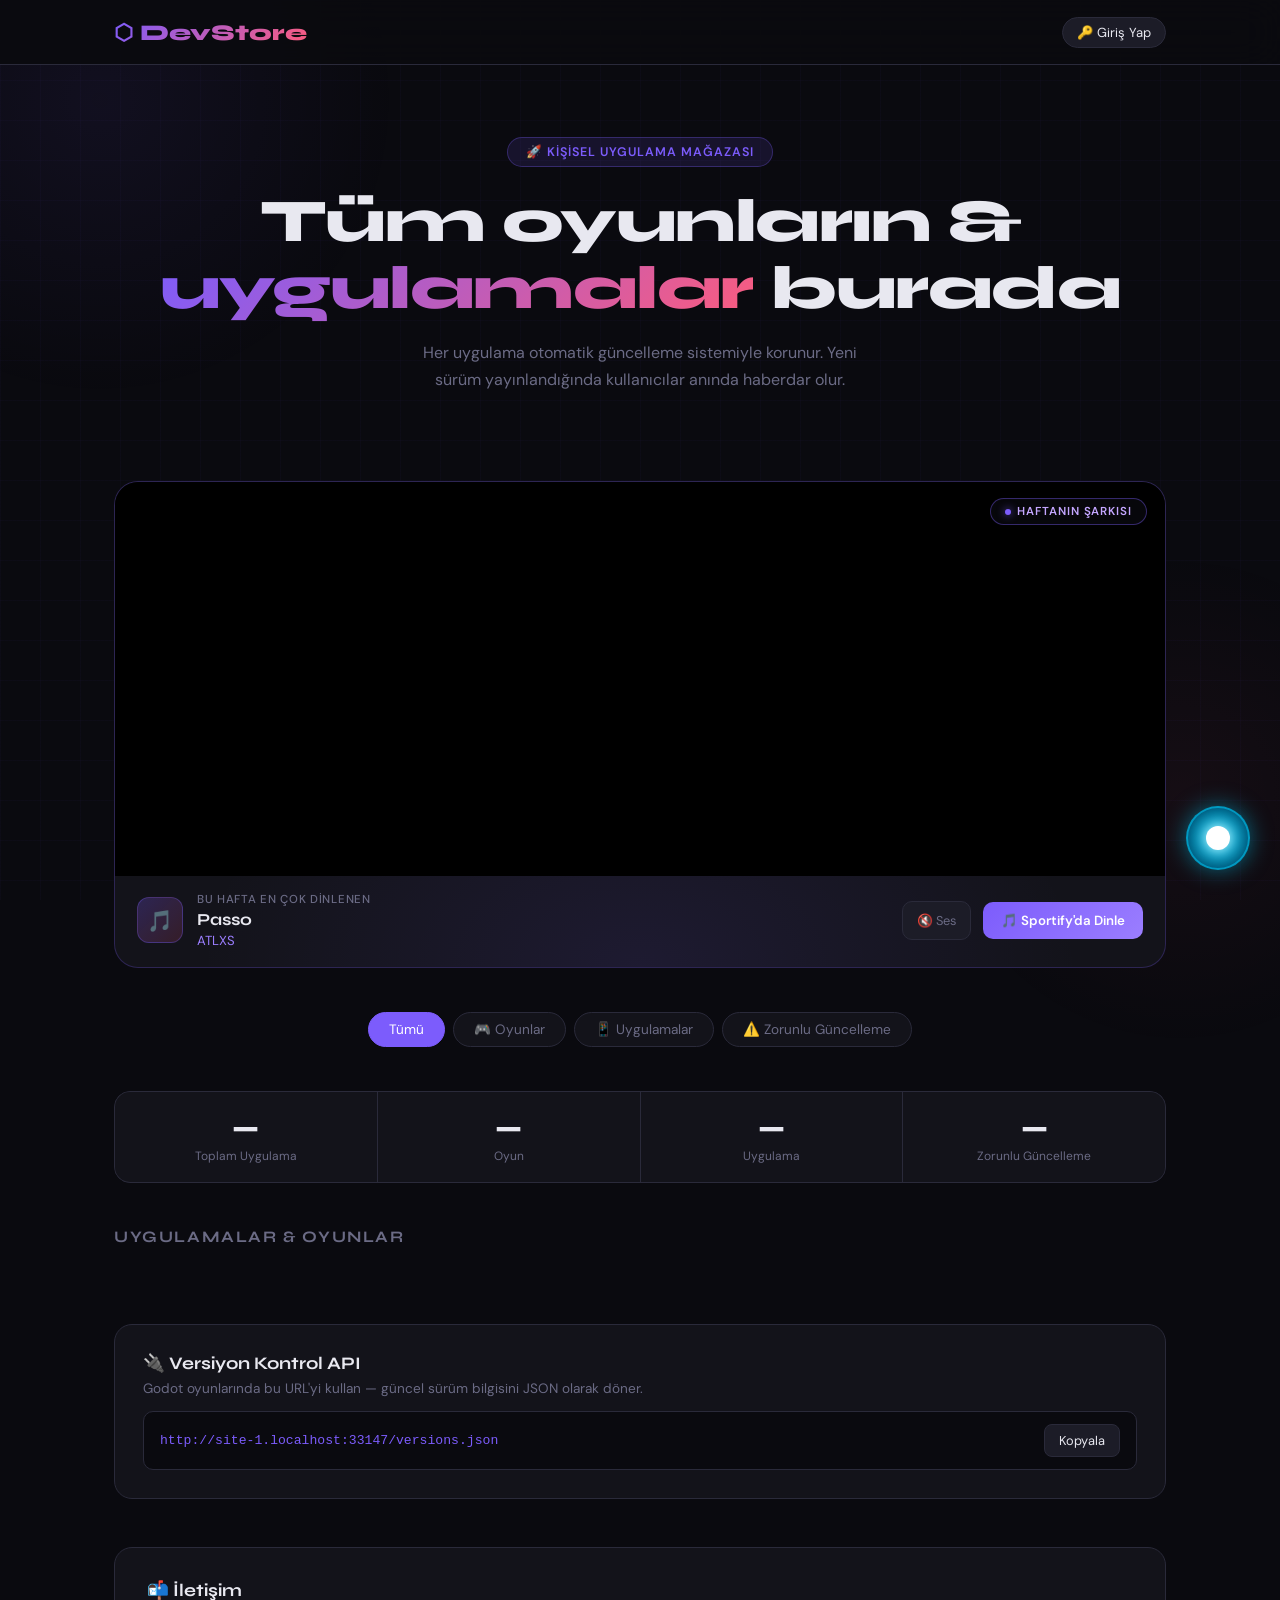
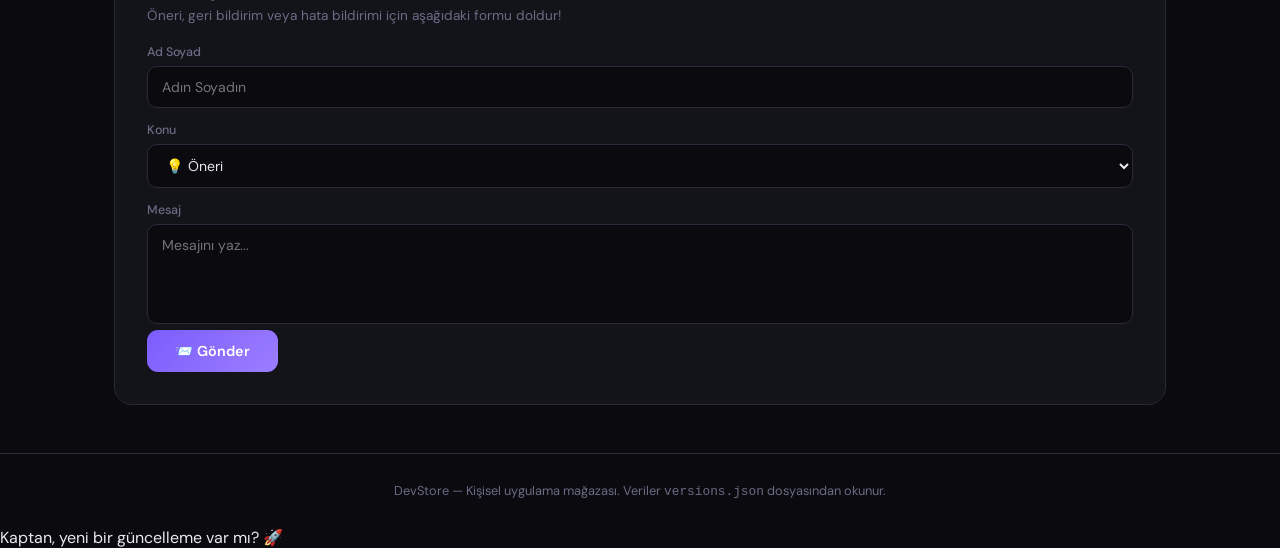
==== commit ed9b0b66: "feat: developer paneline etiket yönetimi eklendi (kategori, windows, zorunlu güncelleme, oturumsuz)" ====
--- a/index.html
+++ b/index.html
@@ -263,6 +263,29 @@
               <input type="text" id="dev-app-id-display" disabled>
             </div>
           </div>
+        </div>
+
+        <!-- Etiketler -->
+        <div class="dev-section-title">🏷️ Etiketler</div>
+        <div class="dev-card">
+          <div style="display:flex;gap:8px;flex-wrap:wrap;margin-bottom:12px">
+            <label style="display:flex;align-items:center;gap:7px;background:var(--surface2);border:1px solid var(--border);border-radius:10px;padding:8px 14px;cursor:pointer;font-size:0.85rem;transition:all 0.2s" id="dev-tag-label-game">
+              <input type="checkbox" id="dev-tag-game" style="accent-color:var(--accent)"> 🎮 Oyun
+            </label>
+            <label style="display:flex;align-items:center;gap:7px;background:var(--surface2);border:1px solid var(--border);border-radius:10px;padding:8px 14px;cursor:pointer;font-size:0.85rem;transition:all 0.2s" id="dev-tag-label-app">
+              <input type="checkbox" id="dev-tag-app" style="accent-color:var(--accent)"> 📱 Uygulama
+            </label>
+            <label style="display:flex;align-items:center;gap:7px;background:var(--surface2);border:1px solid var(--border);border-radius:10px;padding:8px 14px;cursor:pointer;font-size:0.85rem;transition:all 0.2s" id="dev-tag-label-windows">
+              <input type="checkbox" id="dev-tag-windows" style="accent-color:#4da6ff"> 🖥️ Sadece Windows
+            </label>
+            <label style="display:flex;align-items:center;gap:7px;background:var(--surface2);border:1px solid var(--border);border-radius:10px;padding:8px 14px;cursor:pointer;font-size:0.85rem;transition:all 0.2s" id="dev-tag-label-force">
+              <input type="checkbox" id="dev-tag-force" style="accent-color:var(--accent2)"> ⚠️ Zorunlu Güncelleme
+            </label>
+            <label style="display:flex;align-items:center;gap:7px;background:var(--surface2);border:1px solid var(--border);border-radius:10px;padding:8px 14px;cursor:pointer;font-size:0.85rem;transition:all 0.2s" id="dev-tag-label-guestsafe">
+              <input type="checkbox" id="dev-tag-guestsafe" style="accent-color:#3ddc97"> 🔓 Oturumsuz
+            </label>
+          </div>
+          <div style="font-size:0.75rem;color:var(--muted)">📱/🎮 kategorilerinden yalnızca birini seç. Diğer etiketler opsiyonel.</div>
         </div>
 
         <!-- Düzenlenebilir alanlar -->
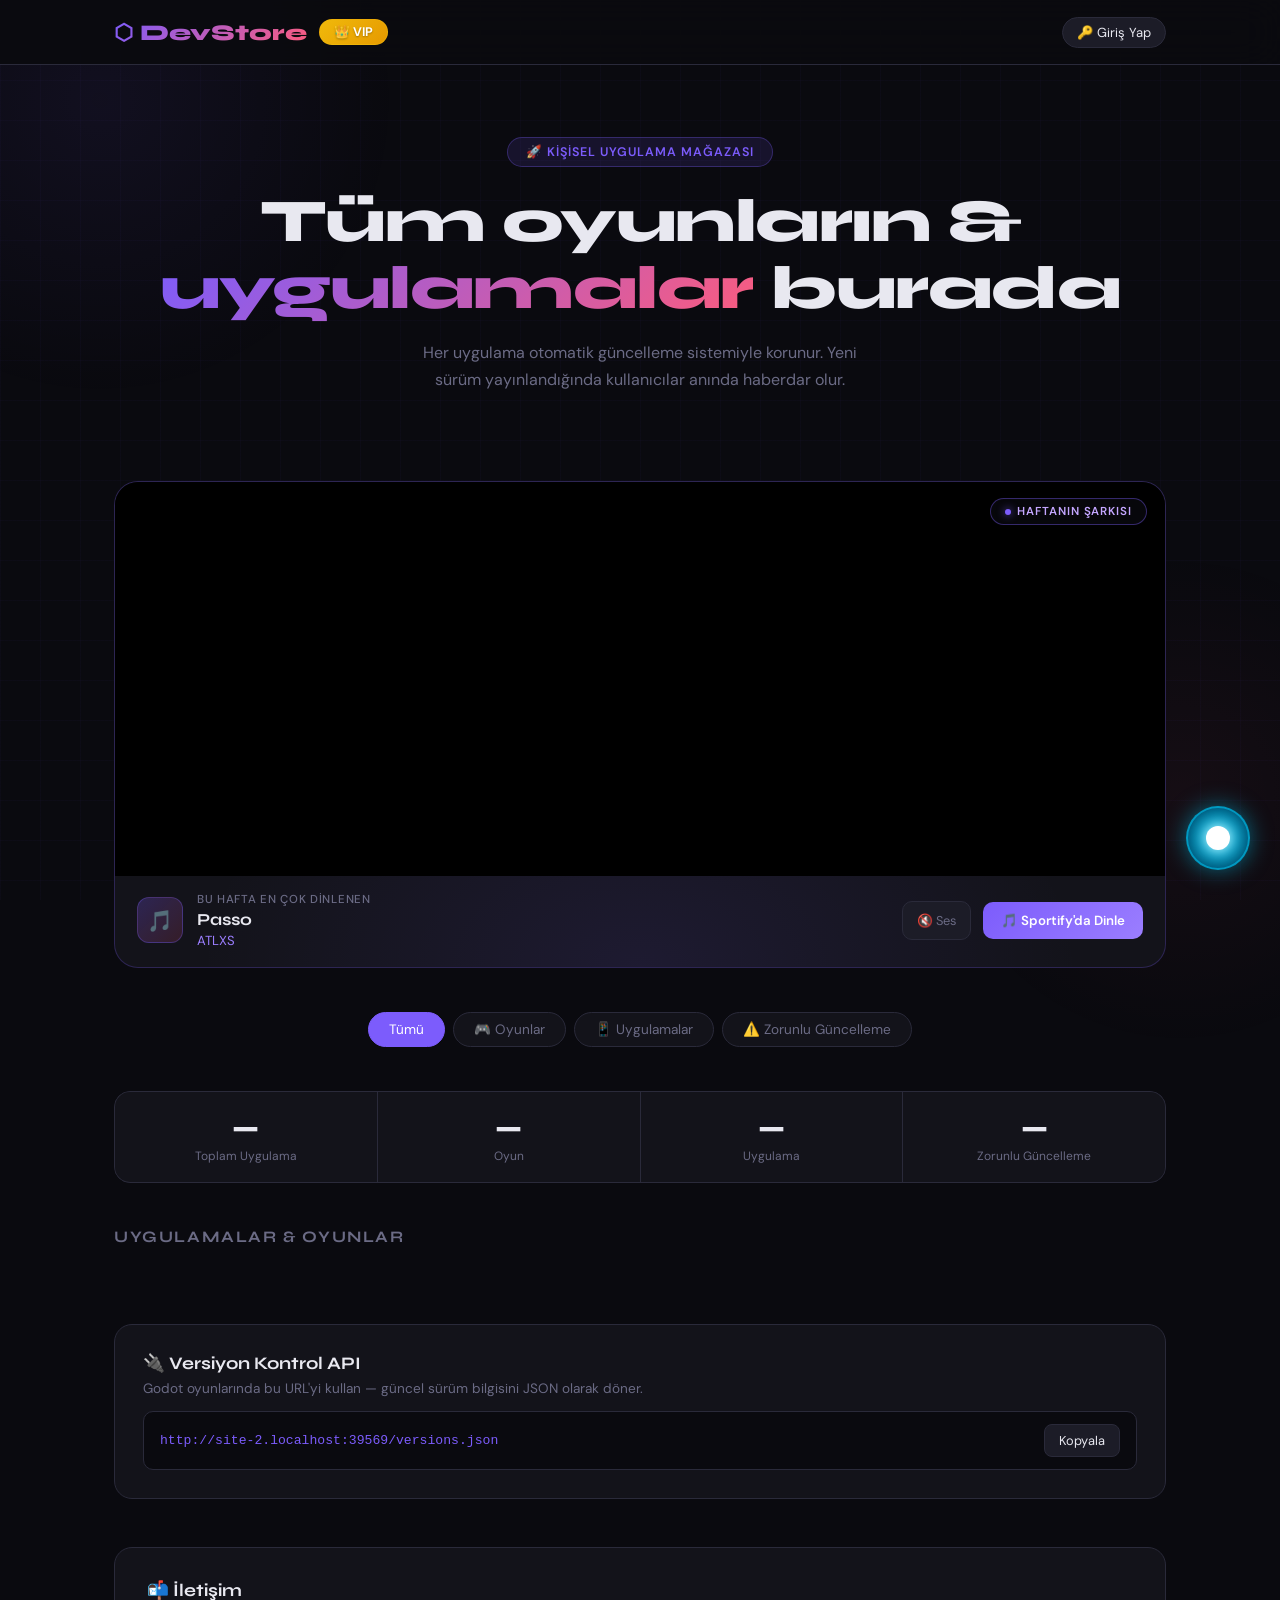
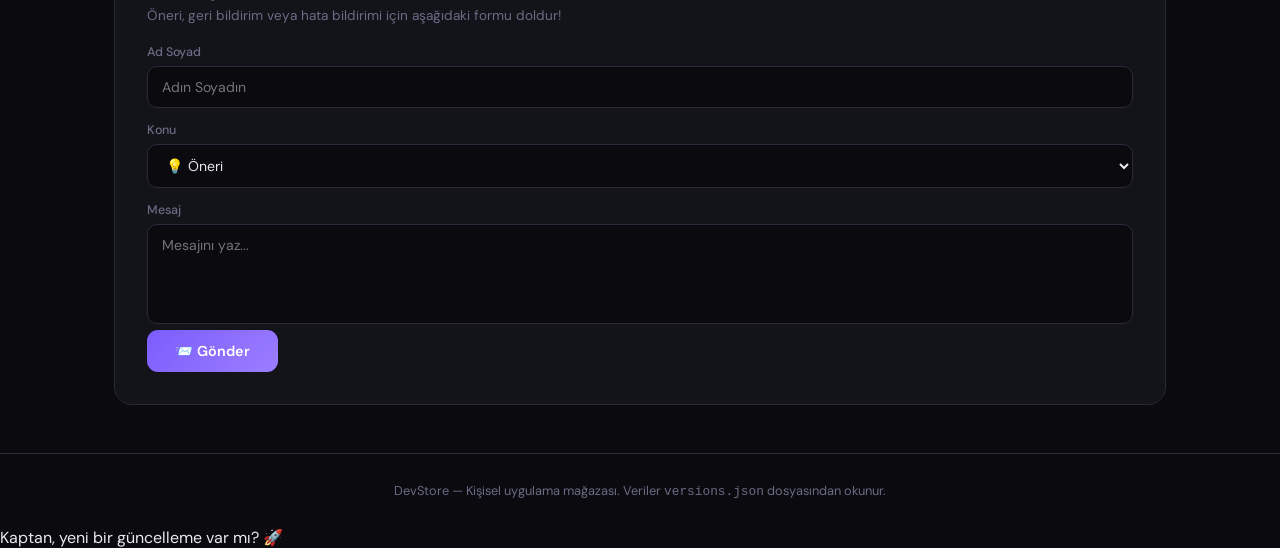
==== commit cc10310f: "feat: VIP sistemi eklendi (nav butonu, bilgi modalı, admin yönetimi, supabase tablosu)" ====
--- a/index.html
+++ b/index.html
@@ -22,7 +22,10 @@
 
   <nav>
     <div class="nav-inner">
-      <div class="logo">⬡ DevStore</div>
+      <div class="nav-left">
+        <div class="logo">⬡ DevStore</div>
+        <button class="vip-nav-btn" id="vip-nav-btn" title="VIP Hakkında">👑 VIP</button>
+      </div>
       <div id="nav-user-area">
         <button class="user-btn" id="login-btn">🔑 Giriş Yap</button>
         <button class="user-btn" id="user-info" style="display:none"><span
@@ -381,6 +384,7 @@
         <button class="admin-tab" data-tab="deadaccounts"><i class="fas fa-ghost"></i> Ölü
           Hesaplar</button>
         <button class="admin-tab" data-tab="banned"><i class="fas fa-ban"></i> Banlılar</button>
+        <button class="admin-tab" data-tab="vip"><i class="fas fa-crown"></i> VIP</button>
         <button class="admin-tab" data-tab="appmanager"><i class="fas fa-boxes"></i> Uygulamalar</button>
         <button class="admin-tab" data-tab="developers"><i class="fas fa-code"></i> Developerlar</button>
       </div>
@@ -585,6 +589,31 @@
         </div>
       </div>
 
+      <!-- ═══ VIP YÖNETİMİ ═══ -->
+      <div class="admin-section" id="admin-vip">
+        <div style="display:flex;align-items:center;justify-content:space-between;margin-bottom:24px;flex-wrap:wrap;gap:12px">
+          <div>
+            <div style="font-family:'Syne',sans-serif;font-size:1rem;font-weight:700;margin-bottom:4px">👑 VIP Yönetimi</div>
+            <div style="font-size:0.8rem;color:var(--muted)">VIP üyeleri ekle, çıkar ve yönet.</div>
+          </div>
+          <div style="display:flex;gap:8px;flex-wrap:wrap">
+            <button class="admin-refresh" style="margin:0" id="vip-refresh-btn">↻ Yenile</button>
+            <button id="open-add-vip-btn" style="background:linear-gradient(135deg,#f0b90b,#e69a00);color:#fff;border:none;border-radius:11px;padding:10px 22px;font-family:DM Sans,sans-serif;font-size:0.88rem;font-weight:600;cursor:pointer">➕ VIP Ekle</button>
+          </div>
+        </div>
+
+        <div style="display:flex;gap:1px;background:var(--border);border:1px solid var(--border);border-radius:14px;overflow:hidden;margin-bottom:20px">
+          <div style="flex:1;background:var(--surface);padding:14px;text-align:center">
+            <span style="font-family:'Syne',sans-serif;font-size:1.3rem;font-weight:800;display:block;color:#f0b90b" id="vip-total-count">—</span>
+            <span style="font-size:0.7rem;color:var(--muted);margin-top:2px;display:block">Toplam VIP</span>
+          </div>
+        </div>
+
+        <div id="vip-member-list">
+          <div class="admin-empty">Yükleniyor...</div>
+        </div>
+      </div>
+
       <!-- ═══ UYGULAMA YÖNETİCİSİ ═══ -->
       <div class="admin-section" id="admin-appmanager">
         <div style="display:flex;align-items:center;justify-content:space-between;margin-bottom:24px;flex-wrap:wrap;gap:12px">
@@ -684,6 +713,38 @@
           </div>
         </div>
       </div>
+
+      <!-- VIP EKLEME MODAL -->
+      <div id="add-vip-modal" style="display:none;position:fixed;inset:0;background:rgba(0,0,0,0.85);z-index:1001;align-items:center;justify-content:center;backdrop-filter:blur(8px)">
+        <div style="background:var(--surface);border:1px solid rgba(240,185,11,0.3);border-radius:24px;padding:32px;width:100%;max-width:520px;margin:20px;max-height:90vh;overflow-y:auto">
+          <div style="font-family:'Syne',sans-serif;font-size:1.2rem;font-weight:800;margin-bottom:4px">👑 VIP Üye Ekle</div>
+          <div style="font-size:0.78rem;color:var(--muted);margin-bottom:24px">Kullanıcıya VIP statüsü ver. VIP'ler özel içeriklere erişebilir.</div>
+
+          <div style="margin-bottom:16px">
+            <div style="font-size:0.78rem;color:var(--muted);font-weight:500;margin-bottom:6px">Kullanıcı E-postası</div>
+            <div style="position:relative">
+              <input type="text" id="vip-user-search" placeholder="E-posta ara..." autocomplete="off"
+                style="width:100%;background:var(--bg);border:1px solid var(--border);border-radius:10px;padding:11px 14px;color:var(--text);font-family:DM Sans,sans-serif;font-size:0.9rem;outline:none;box-sizing:border-box">
+              <div id="vip-user-dropdown" style="display:none;position:absolute;top:100%;left:0;right:0;background:var(--surface2);border:1px solid var(--border);border-radius:10px;margin-top:4px;max-height:180px;overflow-y:auto;z-index:10"></div>
+            </div>
+            <div id="vip-selected-user" style="display:none;margin-top:8px;background:rgba(240,185,11,0.1);border:1px solid rgba(240,185,11,0.3);border-radius:8px;padding:8px 14px;font-size:0.85rem;color:#f0b90b"></div>
+          </div>
+
+          <div style="margin-bottom:20px">
+            <div style="font-size:0.78rem;color:var(--muted);font-weight:500;margin-bottom:6px">Sebep <span style="opacity:0.5">(opsiyonel)</span></div>
+            <input type="text" id="vip-reason" placeholder="örn. Sportify uygulamasını yayınladı"
+              style="width:100%;background:var(--bg);border:1px solid var(--border);border-radius:10px;padding:11px 14px;color:var(--text);font-family:DM Sans,sans-serif;font-size:0.9rem;outline:none;box-sizing:border-box">
+          </div>
+
+          <div style="display:flex;align-items:center;gap:12px">
+            <button id="add-vip-btn"
+              style="background:linear-gradient(135deg,#f0b90b,#e69a00);color:#fff;border:none;border-radius:11px;padding:12px 32px;font-family:DM Sans,sans-serif;font-size:0.9rem;font-weight:600;cursor:pointer;transition:all 0.2s">👑 VIP Yap</button>
+            <button id="close-add-vip-btn" style="background:none;border:1px solid var(--border);color:var(--muted);border-radius:11px;padding:12px 20px;font-family:DM Sans,sans-serif;font-size:0.9rem;cursor:pointer">İptal</button>
+            <span id="add-vip-status" style="font-size:0.83rem"></span>
+          </div>
+        </div>
+      </div>
+
       <div id="app-edit-modal" style="display:none;position:fixed;inset:0;background:rgba(0,0,0,0.85);z-index:1000;align-items:center;justify-content:center;backdrop-filter:blur(8px)">
         <div style="background:var(--surface);border:1px solid var(--border);border-radius:24px;padding:32px;width:100%;max-width:560px;margin:20px;max-height:90vh;overflow-y:auto;position:relative">
           <div style="font-family:'Syne',sans-serif;font-size:1.2rem;font-weight:800;margin-bottom:4px">✏️ Uygulamayı Düzenle</div>
@@ -891,6 +952,43 @@
     </div>
   </div>
 
+  <!-- VIP INFO MODAL -->
+  <div class="vip-overlay" id="vip-overlay">
+    <div class="vip-box">
+      <button class="vip-close-btn" id="vip-close-btn">&times;</button>
+      <div class="vip-crown">👑</div>
+      <div class="vip-title">VIP Üyelik</div>
+      <div class="vip-subtitle">Özel içeriklere erişim ve erken deneyim fırsatı</div>
+
+      <div class="vip-info-card">
+        <div class="vip-info-icon">💎</div>
+        <div>
+          <div class="vip-info-title">VIP Nasıl Olunur?</div>
+          <p>VIP üyelik <strong>satın alınamaz</strong>. Sadece aşağıdaki durumlarda tarafımızca verilir:</p>
+          <ul class="vip-list">
+            <li>DevStore'da uygulama yayınlayan <strong>developerlar</strong></li>
+            <li>DevStore'a katkıda bulunmuş veya uzun süredir destek veren <strong>kullanıcılar</strong></li>
+          </ul>
+        </div>
+      </div>
+
+      <div class="vip-info-card">
+        <div class="vip-info-icon">🚀</div>
+        <div>
+          <div class="vip-info-title">VIP Ayrıcalıkları</div>
+          <ul class="vip-list">
+            <li>👑 <strong>VIP</strong> rozeti profilinizde görünür</li>
+            <li>🔓 VIP özel uygulamalara ve içeriklere erişim</li>
+            <li>🧪 Henüz yayınlanmamış uygulamaları <strong>önceden deneyimleme</strong></li>
+            <li>⭐ Öncelikli destek ve geri bildirim kanalı</li>
+          </ul>
+        </div>
+      </div>
+
+      <div class="vip-footer-note">VIP statüsü admin tarafından manuel olarak atanır. Başvuru yapılamaz.</div>
+    </div>
+  </div>
+
   <!-- AUTH MODAL -->
   <div class="auth-overlay" id="auth-overlay">
     <div class="auth-box">
--- a/assets/css/base.css
+++ b/assets/css/base.css
@@ -1,2212 +1,2648 @@
-    *,
-    *::before,
-    *::after {
-      box-sizing: border-box;
-      margin: 0;
-      padding: 0;
-    }
-
-    :root {
-      --bg: #0a0a0f;
-      --surface: #13131a;
-      --surface2: #1c1c27;
-      --border: #2a2a3a;
-      --accent: #7c5cfc;
-      --accent2: #fc5c7d;
-      --text: #e8e8f0;
-      --muted: #6b6b85;
-      --green: #3ddc97;
-      --yellow: #ffd166;
-    }
-
-    body {
-      background: var(--bg);
-      color: var(--text);
-      font-family: 'DM Sans', sans-serif;
-      min-height: 100vh;
-      overflow-x: hidden;
-    }
-
-    body::before {
-      content: '';
-      position: fixed;
-      inset: 0;
-      background-image: linear-gradient(rgba(124, 92, 252, 0.03) 1px, transparent 1px), linear-gradient(90deg, rgba(124, 92, 252, 0.03) 1px, transparent 1px);
-      background-size: 40px 40px;
-      pointer-events: none;
-      z-index: 0;
-    }
-
-    .glow1 {
-      position: fixed;
-      width: 600px;
-      height: 600px;
-      background: radial-gradient(circle, rgba(124, 92, 252, 0.07) 0%, transparent 70%);
-      top: -200px;
-      left: -200px;
-      pointer-events: none;
-      z-index: 0;
-    }
-
-    .glow2 {
-      position: fixed;
-      width: 500px;
-      height: 500px;
-      background: radial-gradient(circle, rgba(252, 92, 125, 0.05) 0%, transparent 70%);
-      bottom: -150px;
-      right: -150px;
-      pointer-events: none;
-      z-index: 0;
-    }
-
-    nav {
-      position: sticky;
-      top: 0;
-      z-index: 100;
-      background: rgba(10, 10, 15, 0.9);
-      backdrop-filter: blur(20px);
-      border-bottom: 1px solid var(--border);
-    }
-
-    .nav-inner {
-      max-width: 1100px;
-      margin: 0 auto;
-      padding: 0 24px;
-      display: flex;
-      align-items: center;
-      justify-content: space-between;
-      height: 64px;
-    }
-
-    .logo {
-      font-family: 'Syne', sans-serif;
-      font-weight: 800;
-      font-size: 1.4rem;
-      background: linear-gradient(135deg, var(--accent), var(--accent2));
-      -webkit-background-clip: text;
-      -webkit-text-fill-color: transparent;
-      cursor: pointer;
-    }
-
-    .user-btn {
-      display: flex;
-      align-items: center;
-      gap: 8px;
-      background: var(--surface2);
-      border: 1px solid var(--border);
-      border-radius: 20px;
-      padding: 6px 14px;
-      font-family: "DM Sans", sans-serif;
-      font-size: 0.82rem;
-      cursor: pointer;
-      color: var(--text);
-      transition: all 0.2s;
-    }
-
-    .user-btn:hover {
-      border-color: var(--accent);
-    }
-
-    .user-dot {
-      width: 8px;
-      height: 8px;
-      border-radius: 50%;
-      background: var(--green);
-    }
-
-    #nav-user-area {
-      display: flex;
-      align-items: center;
-      gap: 8px;
-    }
-
-    #home-page {
-      position: relative;
-      z-index: 1;
-    }
-
-    .wrap {
-      max-width: 1100px;
-      margin: 0 auto;
-      padding: 0 24px;
-    }
-
-    .hero {
-      padding: 72px 0 52px;
-      text-align: center;
-    }
-
-    .hero-tag {
-      display: inline-block;
-      background: rgba(124, 92, 252, 0.12);
-      border: 1px solid rgba(124, 92, 252, 0.3);
-      border-radius: 20px;
-      padding: 6px 18px;
-      font-size: 0.78rem;
-      color: var(--accent);
-      letter-spacing: 0.08em;
-      text-transform: uppercase;
-      font-weight: 600;
-      margin-bottom: 22px;
-      animation: fadeDown 0.5s ease both;
-    }
-
-    .hero h1 {
-      font-family: 'Syne', sans-serif;
-      font-size: clamp(2.2rem, 6vw, 3.8rem);
-      font-weight: 800;
-      line-height: 1.1;
-      letter-spacing: -1.5px;
-      margin-bottom: 16px;
-      animation: fadeDown 0.6s ease both;
-    }
-
-    .hero h1 em {
-      font-style: normal;
-      background: linear-gradient(135deg, var(--accent), var(--accent2));
-      -webkit-background-clip: text;
-      -webkit-text-fill-color: transparent;
-    }
-
-    .hero p {
-      color: var(--muted);
-      font-size: 1rem;
-      max-width: 460px;
-      margin: 0 auto 36px;
-      line-height: 1.7;
-      animation: fadeDown 0.7s ease both;
-    }
-
-    .filters {
-      display: flex;
-      gap: 8px;
-      justify-content: center;
-      margin-bottom: 44px;
-      flex-wrap: wrap;
-      animation: fadeDown 0.8s ease both;
-    }
-
-    .filter-btn {
-      background: var(--surface);
-      border: 1px solid var(--border);
-      border-radius: 20px;
-      padding: 8px 20px;
-      color: var(--muted);
-      font-family: 'DM Sans', sans-serif;
-      font-size: 0.85rem;
-      cursor: pointer;
-      transition: all 0.2s;
-    }
-
-    .filter-btn:hover {
-      border-color: var(--accent);
-      color: var(--text);
-    }
-
-    .filter-btn.active {
-      background: var(--accent);
-      border-color: var(--accent);
-      color: #fff;
-    }
-
-    .stats-bar {
-      display: flex;
-      gap: 1px;
-      background: var(--border);
-      border: 1px solid var(--border);
-      border-radius: 16px;
-      overflow: hidden;
-      margin-bottom: 44px;
-    }
-
-    .stat {
-      flex: 1;
-      background: var(--surface);
-      padding: 18px;
-      text-align: center;
-    }
-
-    .stat-num {
-      font-family: 'Syne', sans-serif;
-      font-size: 1.8rem;
-      font-weight: 800;
-      display: block;
-    }
-
-    .stat-label {
-      font-size: 0.75rem;
-      color: var(--muted);
-      margin-top: 3px;
-    }
-
-    .section-title {
-      font-family: 'Syne', sans-serif;
-      font-size: 1rem;
-      font-weight: 700;
-      color: var(--muted);
-      text-transform: uppercase;
-      letter-spacing: 0.1em;
-      margin-bottom: 18px;
-    }
-
-    .app-grid {
-      display: grid;
-      grid-template-columns: repeat(auto-fill, minmax(300px, 1fr));
-      gap: 18px;
-      margin-bottom: 60px;
-    }
-
-    .app-card {
-      background: var(--surface);
-      border: 1px solid var(--border);
-      border-radius: 20px;
-      padding: 24px;
-      transition: all 0.25s;
-      position: relative;
-      overflow: hidden;
-      animation: fadeUp 0.5s ease both;
-      cursor: pointer;
-    }
-
-    .app-card:hover {
-      transform: translateY(-4px);
-      border-color: rgba(124, 92, 252, 0.4);
-      box-shadow: 0 20px 60px rgba(0, 0, 0, 0.4);
-    }
-
-    .card-header {
-      display: flex;
-      align-items: flex-start;
-      gap: 14px;
-      margin-bottom: 18px;
-    }
-
-    .app-icon {
-      width: 60px;
-      height: 60px;
-      background: linear-gradient(135deg, var(--surface2), var(--bg));
-      border: 1px solid var(--border);
-      border-radius: 14px;
-      display: flex;
-      align-items: center;
-      justify-content: center;
-      font-size: 1.9rem;
-      flex-shrink: 0;
-    }
-
-    .app-name {
-      font-family: 'Syne', sans-serif;
-      font-size: 1.1rem;
-      font-weight: 700;
-      margin-bottom: 4px;
-    }
-
-    .app-version {
-      font-size: 0.77rem;
-      color: var(--muted);
-      margin-bottom: 8px;
-    }
-
-    .app-version .ver-num {
-      color: var(--green);
-      font-weight: 600;
-    }
-
-    .badge {
-      display: inline-flex;
-      align-items: center;
-      gap: 4px;
-      padding: 3px 10px;
-      border-radius: 7px;
-      font-size: 0.7rem;
-      font-weight: 600;
-      text-transform: uppercase;
-      letter-spacing: 0.05em;
-    }
-
-    .badge-game {
-      background: rgba(124, 92, 252, 0.15);
-      color: var(--accent);
-    }
-
-    .badge-app {
-      background: rgba(61, 220, 151, 0.12);
-      color: var(--green);
-    }
-
-    .badge-force {
-      background: rgba(252, 92, 125, 0.15);
-      color: var(--accent2);
-    }
-
-    .badge-windows {
-      background: rgba(0, 120, 212, 0.15);
-      color: #4da6ff;
-    }
-
-    .badge-guestsafe {
-      background: rgba(61, 220, 151, 0.12);
-      color: #3ddc97;
-    }
-
-    .dev-verified-tick {
-      position: absolute;
-      top: 14px;
-      right: 14px;
-      width: 26px;
-      height: 26px;
-      background: #1877f2;
-      border-radius: 50%;
-      display: flex;
-      align-items: center;
-      justify-content: center;
-      box-shadow: 0 2px 8px rgba(24, 119, 242, 0.5);
-      z-index: 2;
-      flex-shrink: 0;
-    }
-
-    .dev-verified-tick svg {
-      width: 14px;
-      height: 14px;
-      fill: #fff;
-    }
-
-    .card-changelog {
-      font-size: 0.85rem;
-      color: var(--muted);
-      padding-left: 12px;
-      line-height: 1.6;
-      margin-bottom: 18px;
-      border-left: 2px solid var(--border);
-    }
-
-    .card-changelog strong {
-      color: var(--text);
-      display: block;
-      font-size: 0.72rem;
-      text-transform: uppercase;
-      letter-spacing: 0.06em;
-      margin-bottom: 3px;
-    }
-
-    .card-footer {
-      display: flex;
-      align-items: center;
-      justify-content: space-between;
-    }
-
-    .detail-btn {
-      display: flex;
-      align-items: center;
-      gap: 8px;
-      background: linear-gradient(135deg, var(--accent), #9b7eff);
-      color: #fff;
-      border: none;
-      border-radius: 11px;
-      padding: 10px 18px;
-      font-family: 'DM Sans', sans-serif;
-      font-size: 0.83rem;
-      font-weight: 600;
-      cursor: pointer;
-      transition: all 0.2s;
-    }
-
-    .detail-btn:hover {
-      box-shadow: 0 8px 24px rgba(124, 92, 252, 0.4);
-      transform: scale(1.03);
-    }
-
-    .force-info {
-      font-size: 0.75rem;
-      color: var(--accent2);
-      font-weight: 600;
-    }
-
-    .api-box {
-      background: var(--surface);
-      border: 1px solid var(--border);
-      border-radius: 18px;
-      padding: 28px;
-      margin-bottom: 48px;
-    }
-
-    .api-box h3 {
-      font-family: 'Syne', sans-serif;
-      font-size: 1.1rem;
-      font-weight: 700;
-      margin-bottom: 6px;
-    }
-
-    .api-box p {
-      color: var(--muted);
-      font-size: 0.85rem;
-      margin-bottom: 14px;
-    }
-
-    .api-url-row {
-      display: flex;
-      gap: 10px;
-      align-items: center;
-      background: var(--bg);
-      border: 1px solid var(--border);
-      border-radius: 10px;
-      padding: 12px 16px;
-    }
-
-    .api-url-row code {
-      flex: 1;
-      font-size: 0.82rem;
-      color: var(--accent);
-      word-break: break-all;
-    }
-
-    .copy-btn {
-      background: var(--surface2);
-      border: 1px solid var(--border);
-      border-radius: 8px;
-      padding: 7px 14px;
-      color: var(--text);
-      font-size: 0.8rem;
-      cursor: pointer;
-      white-space: nowrap;
-      transition: all 0.2s;
-      font-family: 'DM Sans', sans-serif;
-    }
-
-    .copy-btn:hover {
-      border-color: var(--accent);
-      color: var(--accent);
-    }
-
-    .contact-box {
-      background: var(--surface);
-      border: 1px solid var(--border);
-      border-radius: 18px;
-      padding: 32px;
-      margin-bottom: 48px;
-    }
-
-    .contact-box h3 {
-      font-family: 'Syne', sans-serif;
-      font-size: 1.1rem;
-      font-weight: 700;
-      margin-bottom: 6px;
-    }
-
-    .contact-box p {
-      color: var(--muted);
-      font-size: 0.85rem;
-      margin-bottom: 20px;
-    }
-
-    .contact-grid {
-      display: grid;
-      grid-template-columns: 1fr 1fr;
-      gap: 14px;
-    }
-
-    .contact-field {
-      display: flex;
-      flex-direction: column;
-      gap: 6px;
-    }
-
-    .contact-field.full {
-      grid-column: 1 / -1;
-    }
-
-    .contact-field label {
-      font-size: 0.78rem;
-      color: var(--muted);
-      font-weight: 500;
-    }
-
-    .contact-field input,
-    .contact-field textarea,
-    .contact-field select {
-      background: var(--bg);
-      border: 1px solid var(--border);
-      border-radius: 10px;
-      padding: 11px 14px;
-      color: var(--text);
-      font-family: 'DM Sans', sans-serif;
-      font-size: 0.88rem;
-      outline: none;
-      transition: border-color 0.2s;
-      width: 100%;
-    }
-
-    .contact-field input:focus,
-    .contact-field textarea:focus,
-    .contact-field select:focus {
-      border-color: var(--accent);
-    }
-
-    .contact-field textarea {
-      resize: none;
-      min-height: 100px;
-    }
-
-    .contact-field select option {
-      background: var(--surface);
-    }
-
-    .contact-send-btn {
-      background: linear-gradient(135deg, var(--accent), #9b7eff);
-      color: #fff;
-      border: none;
-      border-radius: 11px;
-      padding: 12px 28px;
-      font-family: 'DM Sans', sans-serif;
-      font-size: 0.9rem;
-      font-weight: 600;
-      cursor: pointer;
-      transition: all 0.2s;
-      margin-top: 6px;
-    }
-
-    .contact-send-btn:hover {
-      transform: scale(1.02);
-      box-shadow: 0 8px 24px rgba(124, 92, 252, 0.4);
-    }
-
-    .contact-send-btn:disabled {
-      opacity: 0.6;
-      cursor: not-allowed;
-      transform: none;
-    }
-
-    .contact-success {
-      background: rgba(61, 220, 151, 0.1);
-      border: 1px solid rgba(61, 220, 151, 0.3);
-      border-radius: 10px;
-      padding: 14px 18px;
-      color: var(--green);
-      font-size: 0.88rem;
-      margin-top: 14px;
-      display: none;
-    }
-
-    footer {
-      border-top: 1px solid var(--border);
-      padding: 28px 24px;
-      text-align: center;
-      color: var(--muted);
-      font-size: 0.8rem;
-    }
-
-    #detail-page {
-      display: none;
-      position: fixed;
-      inset: 0;
-      background: var(--bg);
-      z-index: 200;
-      overflow-y: auto;
-    }
-
-    #detail-page.active {
-      display: block;
-      animation: slideUp 0.3s ease both;
-    }
-
-    #profile-page {
-      display: none;
-      position: fixed;
-      inset: 0;
-      background: var(--bg);
-      z-index: 200;
-      overflow-y: auto;
-    }
-
-    #profile-page.active {
-      display: block;
-      animation: slideUp 0.3s ease both;
-    }
-
-    #dev-page {
-      display: none;
-      position: fixed;
-      inset: 0;
-      background: var(--bg);
-      z-index: 200;
-      overflow-y: auto;
-    }
-
-    #dev-page.active {
-      display: block;
-      animation: slideUp 0.3s ease both;
-    }
-
-    .dev-panel-wrap {
-      max-width: 760px;
-      margin: 0 auto;
-      padding: 40px 24px 80px;
-    }
-
-    .dev-section-title {
-      font-family: 'Syne', sans-serif;
-      font-size: 0.82rem;
-      font-weight: 700;
-      color: var(--muted);
-      text-transform: uppercase;
-      letter-spacing: 0.1em;
-      margin-bottom: 14px;
-      margin-top: 28px;
-    }
-
-    .dev-card {
-      background: var(--surface);
-      border: 1px solid var(--border);
-      border-radius: 18px;
-      padding: 24px;
-      margin-bottom: 16px;
-    }
-
-    .dev-field {
-      margin-bottom: 16px;
-    }
-
-    .dev-field label {
-      display: block;
-      font-size: 0.78rem;
-      color: var(--muted);
-      font-weight: 500;
-      margin-bottom: 6px;
-    }
-
-    .dev-field input,
-    .dev-field textarea,
-    .dev-field select {
-      width: 100%;
-      background: var(--bg);
-      border: 1px solid var(--border);
-      border-radius: 10px;
-      padding: 11px 14px;
-      color: var(--text);
-      font-family: 'DM Sans', sans-serif;
-      font-size: 0.9rem;
-      outline: none;
-      box-sizing: border-box;
-      transition: border-color 0.2s;
-    }
-
-    .dev-field input:focus,
-    .dev-field textarea:focus {
-      border-color: var(--accent);
-    }
-
-    .dev-field input:disabled {
-      opacity: 0.45;
-      cursor: not-allowed;
-    }
-
-    .dev-field textarea {
-      resize: vertical;
-      min-height: 90px;
-    }
-
-    .dev-save-btn {
-      background: linear-gradient(135deg, var(--accent), #9b7eff);
-      color: #fff;
-      border: none;
-      border-radius: 11px;
-      padding: 12px 28px;
-      font-family: 'DM Sans', sans-serif;
-      font-size: 0.9rem;
-      font-weight: 600;
-      cursor: pointer;
-      transition: all 0.2s;
-    }
-
-    .dev-save-btn:hover {
-      transform: scale(1.02);
-      box-shadow: 0 8px 24px rgba(124, 92, 252, 0.4);
-    }
-
-    .dev-save-btn:disabled {
-      opacity: 0.6;
-      cursor: not-allowed;
-      transform: none;
-    }
-
-    .dev-locked-badge {
-      display: inline-flex;
-      align-items: center;
-      gap: 5px;
-      background: rgba(255, 209, 102, 0.1);
-      border: 1px solid rgba(255, 209, 102, 0.25);
-      border-radius: 8px;
-      padding: 5px 12px;
-      font-size: 0.75rem;
-      color: var(--yellow);
-      font-weight: 600;
-      margin-bottom: 10px;
-    }
-
-    #admin-page {
-      display: none;
-      position: fixed;
-      inset: 0;
-      background: var(--bg);
-      z-index: 200;
-      overflow-y: auto;
-    }
-
-    #admin-page.active {
-      display: block;
-      animation: slideUp 0.3s ease both;
-    }
-
-    .detail-nav {
-      position: sticky;
-      top: 0;
-      background: rgba(10, 10, 15, 0.9);
-      backdrop-filter: blur(20px);
-      border-bottom: 1px solid var(--border);
-      z-index: 10;
-    }
-
-    .detail-nav-inner {
-      max-width: 960px;
-      margin: 0 auto;
-      padding: 0 24px;
-      display: flex;
-      align-items: center;
-      gap: 14px;
-      height: 64px;
-    }
-
-    .back-btn {
-      background: var(--surface);
-      border: 1px solid var(--border);
-      border-radius: 10px;
-      padding: 8px 16px;
-      color: var(--text);
-      font-family: 'DM Sans', sans-serif;
-      font-size: 0.85rem;
-      cursor: pointer;
-      transition: all 0.2s;
-    }
-
-    .back-btn:hover {
-      border-color: var(--accent);
-      color: var(--accent);
-    }
-
-    .detail-nav-title {
-      font-family: 'Syne', sans-serif;
-      font-weight: 700;
-      font-size: 1rem;
-    }
-
-    .detail-wrap {
-      max-width: 960px;
-      margin: 0 auto;
-      padding: 40px 24px 80px;
-      position: relative;
-      z-index: 1;
-    }
-
-    .detail-top {
-      display: flex;
-      gap: 28px;
-      align-items: flex-start;
-      margin-bottom: 36px;
-    }
-
-    .detail-big-icon {
-      width: 96px;
-      height: 96px;
-      background: linear-gradient(135deg, var(--surface2), var(--bg));
-      border: 1px solid var(--border);
-      border-radius: 22px;
-      display: flex;
-      align-items: center;
-      justify-content: center;
-      font-size: 3.2rem;
-      flex-shrink: 0;
-    }
-
-    .detail-info {
-      flex: 1;
-    }
-
-    .detail-name {
-      font-family: 'Syne', sans-serif;
-      font-size: 1.9rem;
-      font-weight: 800;
-      margin-bottom: 4px;
-    }
-
-    .detail-developer {
-      color: var(--accent);
-      font-size: 0.88rem;
-      font-weight: 500;
-      margin-bottom: 14px;
-    }
-
-    .detail-badges {
-      display: flex;
-      gap: 8px;
-      flex-wrap: wrap;
-      margin-bottom: 18px;
-    }
-
-    .download-main-btn {
-      display: inline-flex;
-      align-items: center;
-      gap: 10px;
-      background: linear-gradient(135deg, var(--accent), #9b7eff);
-      color: #fff;
-      border: none;
-      border-radius: 13px;
-      padding: 13px 30px;
-      font-family: 'DM Sans', sans-serif;
-      font-size: 0.95rem;
-      font-weight: 600;
-      cursor: pointer;
-      text-decoration: none;
-      transition: all 0.2s;
-    }
-
-    .download-main-btn:hover {
-      transform: scale(1.04);
-      box-shadow: 0 12px 32px rgba(124, 92, 252, 0.45);
-    }
-
-    .detail-stats {
-      display: flex;
-      gap: 1px;
-      background: var(--border);
-      border: 1px solid var(--border);
-      border-radius: 14px;
-      overflow: hidden;
-      margin-bottom: 36px;
-    }
-
-    .detail-stat {
-      flex: 1;
-      background: var(--surface);
-      padding: 14px 16px;
-      text-align: center;
-    }
-
-    .detail-stat-val {
-      font-family: 'Syne', sans-serif;
-      font-size: 1.2rem;
-      font-weight: 800;
-      display: block;
-    }
-
-    .detail-stat-label {
-      font-size: 0.7rem;
-      color: var(--muted);
-      margin-top: 2px;
-    }
-
-    .ss-title {
-      font-family: 'Syne', sans-serif;
-      font-size: 0.82rem;
-      font-weight: 700;
-      color: var(--muted);
-      text-transform: uppercase;
-      letter-spacing: 0.1em;
-      margin-bottom: 14px;
-    }
-
-    .screenshots-row {
-      display: flex;
-      gap: 12px;
-      overflow-x: auto;
-      padding-bottom: 12px;
-      margin-bottom: 36px;
-      scrollbar-width: thin;
-      scrollbar-color: var(--border) transparent;
-    }
-
-    .ss-item {
-      flex-shrink: 0;
-      width: 190px;
-      height: 337px;
-      border-radius: 14px;
-      border: 1px solid var(--border);
-      overflow: hidden;
-      background: var(--surface2);
-      display: flex;
-      align-items: center;
-      justify-content: center;
-      color: var(--muted);
-      font-size: 0.78rem;
-      flex-direction: column;
-      gap: 8px;
-    }
-
-    .ss-item img {
-      width: 100%;
-      height: 100%;
-      object-fit: cover;
-      cursor: zoom-in;
-      transition: transform 0.2s;
-    }
-
-    .ss-item img:hover {
-      transform: scale(1.03);
-    }
-
-    .detail-section {
-      margin-bottom: 32px;
-    }
-
-    .detail-section h3 {
-      font-family: 'Syne', sans-serif;
-      font-size: 1.05rem;
-      font-weight: 700;
-      margin-bottom: 12px;
-    }
-
-    .desc-text {
-      color: var(--muted);
-      line-height: 1.8;
-      font-size: 0.93rem;
-    }
-
-    .cl-item {
-      background: var(--surface);
-      border: 1px solid var(--border);
-      border-radius: 13px;
-      padding: 16px 18px;
-      margin-bottom: 10px;
-    }
-
-    .cl-ver {
-      font-family: 'Syne', sans-serif;
-      font-weight: 700;
-      color: var(--green);
-      font-size: 0.87rem;
-      margin-bottom: 5px;
-    }
-
-    .cl-text {
-      color: var(--muted);
-      font-size: 0.86rem;
-      line-height: 1.6;
-    }
-
-    .profile-wrap {
-      max-width: 680px;
-      margin: 0 auto;
-      padding: 40px 24px 80px;
-    }
-
-    .profile-avatar {
-      width: 80px;
-      height: 80px;
-      border-radius: 50%;
-      background: linear-gradient(135deg, var(--accent), var(--accent2));
-      display: flex;
-      align-items: center;
-      justify-content: center;
-      font-size: 2rem;
-      margin: 0 auto 16px;
-    }
-
-    .profile-email {
-      text-align: center;
-      font-family: 'Syne', sans-serif;
-      font-weight: 700;
-      font-size: 1.1rem;
-      margin-bottom: 6px;
-    }
-
-    .profile-since {
-      text-align: center;
-      color: var(--muted);
-      font-size: 0.82rem;
-      margin-bottom: 36px;
-    }
-
-    .profile-card {
-      background: var(--surface);
-      border: 1px solid var(--border);
-      border-radius: 18px;
-      padding: 28px;
-      margin-bottom: 18px;
-    }
-
-    .profile-card h3 {
-      font-family: 'Syne', sans-serif;
-      font-size: 1rem;
-      font-weight: 700;
-      margin-bottom: 18px;
-    }
-
-    .profile-field {
-      margin-bottom: 14px;
-    }
-
-    .profile-field label {
-      display: block;
-      font-size: 0.78rem;
-      color: var(--muted);
-      margin-bottom: 6px;
-      font-weight: 500;
-    }
-
-    .profile-field input {
-      width: 100%;
-      background: var(--bg);
-      border: 1px solid var(--border);
-      border-radius: 10px;
-      padding: 12px 14px;
-      color: var(--text);
-      font-family: 'DM Sans', sans-serif;
-      font-size: 0.9rem;
-      outline: none;
-      transition: border-color 0.2s;
-    }
-
-    .profile-field input:disabled {
-      opacity: 0.5;
-      cursor: not-allowed;
-    }
-
-    .profile-save-btn {
-      background: linear-gradient(135deg, var(--accent), #9b7eff);
-      color: #fff;
-      border: none;
-      border-radius: 11px;
-      padding: 12px 28px;
-      font-family: 'DM Sans', sans-serif;
-      font-size: 0.9rem;
-      font-weight: 600;
-      cursor: pointer;
-      transition: all 0.2s;
-    }
-
-    .profile-save-btn:hover {
-      transform: scale(1.02);
-      box-shadow: 0 8px 24px rgba(124, 92, 252, 0.4);
-    }
-
-    .profile-save-btn:disabled {
-      opacity: 0.6;
-      cursor: not-allowed;
-      transform: none;
-    }
-
-    .profile-msg {
-      font-size: 0.82rem;
-      margin-left: 12px;
-      display: none;
-    }
-
-    .profile-msg.success {
-      color: var(--green);
-      display: inline;
-    }
-
-    .profile-msg.error {
-      color: var(--accent2);
-      display: inline;
-    }
-
-    .profile-danger {
-      background: rgba(252, 92, 125, 0.06);
-      border-color: rgba(252, 92, 125, 0.2);
-    }
-
-    .signout-btn {
-      background: rgba(252, 92, 125, 0.12);
-      border: 1px solid rgba(252, 92, 125, 0.3);
-      color: var(--accent2);
-      border-radius: 11px;
-      padding: 12px 28px;
-      font-family: 'DM Sans', sans-serif;
-      font-size: 0.9rem;
-      font-weight: 600;
-      cursor: pointer;
-      transition: all 0.2s;
-    }
-
-    .signout-btn:hover {
-      background: rgba(252, 92, 125, 0.22);
-    }
-
-    .admin-wrap {
-      max-width: 960px;
-      margin: 0 auto;
-      padding: 40px 24px 80px;
-    }
-
-    .admin-title {
-      font-family: 'Syne', sans-serif;
-      font-size: 1.8rem;
-      font-weight: 800;
-      margin-bottom: 4px;
-    }
-
-    .admin-title span {
-      background: linear-gradient(135deg, var(--accent), var(--accent2));
-      -webkit-background-clip: text;
-      -webkit-text-fill-color: transparent;
-    }
-
-    .admin-tabs {
-      display: flex;
-      gap: 8px;
-      margin-bottom: 28px;
-    }
-
-    .admin-tab {
-      background: var(--surface);
-      border: 1px solid var(--border);
-      border-radius: 12px;
-      padding: 9px 20px;
-      color: var(--muted);
-      font-family: 'DM Sans', sans-serif;
-      font-size: 0.85rem;
-      font-weight: 500;
-      cursor: pointer;
-      transition: all 0.2s;
-    }
-
-    .admin-tab:hover {
-      border-color: var(--accent);
-      color: var(--text);
-    }
-
-    .dev-user-option:hover {
-      background: var(--surface);
-    }
-
-    .rcpt-user-item:hover {
-      background: var(--surface2);
-    }
-
-    .admin-tab.active {
-      background: var(--accent);
-      border-color: var(--accent);
-      color: #fff;
-    }
-
-    .admin-section {
-      display: none;
-    }
-
-    .admin-section.active {
-      display: block;
-    }
-
-    .admin-stats-row {
-      display: flex;
-      gap: 1px;
-      background: var(--border);
-      border: 1px solid var(--border);
-      border-radius: 14px;
-      overflow: hidden;
-      margin-bottom: 24px;
-    }
-
-    .admin-stat {
-      flex: 1;
-      background: var(--surface);
-      padding: 16px 20px;
-      text-align: center;
-    }
-
-    .admin-stat-val {
-      font-family: 'Syne', sans-serif;
-      font-size: 1.5rem;
-      font-weight: 800;
-      display: block;
-    }
-
-    .admin-stat-label {
-      font-size: 0.72rem;
-      color: var(--muted);
-      margin-top: 3px;
-    }
-
-    .admin-refresh {
-      background: var(--surface);
-      border: 1px solid var(--border);
-      border-radius: 10px;
-      padding: 7px 16px;
-      color: var(--muted);
-      font-family: 'DM Sans', sans-serif;
-      font-size: 0.82rem;
-      cursor: pointer;
-      transition: all 0.2s;
-      margin-left: auto;
-      display: block;
-      margin-bottom: 16px;
-    }
-
-    .notif-tag-btn {
-      background: var(--surface);
-      border: 1px solid var(--border);
-      border-radius: 20px;
-      padding: 7px 16px;
-      color: var(--muted);
-      font-family: 'DM Sans', sans-serif;
-      font-size: 0.82rem;
-      cursor: pointer;
-      transition: all 0.2s;
-    }
-
-    .notif-tag-btn:hover {
-      border-color: var(--accent);
-      color: var(--text);
-    }
-
-    .notif-tag-btn.active {
-      background: var(--accent);
-      border-color: var(--accent);
-      color: #fff;
-    }
-
-    .notif-history-item {
-      background: var(--surface);
-      border: 1px solid var(--border);
-      border-radius: 12px;
-      padding: 14px 16px;
-      margin-bottom: 10px;
-    }
-
-    .notif-history-tag {
-      font-size: 0.72rem;
-      font-weight: 600;
-      padding: 3px 10px;
-      border-radius: 7px;
-      background: rgba(124, 92, 252, 0.15);
-      color: var(--accent);
-      display: inline-block;
-      margin-bottom: 6px;
-    }
-
-    .admin-refresh:hover {
-      border-color: var(--accent);
-      color: var(--accent);
-    }
-
-    .admin-empty {
-      text-align: center;
-      color: var(--muted);
-      padding: 48px 24px;
-      font-size: 0.9rem;
-    }
-
-    .user-list {
-      display: flex;
-      flex-direction: column;
-      gap: 10px;
-    }
-
-    .user-row {
-      background: var(--surface);
-      border: 1px solid var(--border);
-      border-radius: 14px;
-      padding: 16px 20px;
-      display: flex;
-      align-items: center;
-      gap: 16px;
-    }
-
-    .user-row.online {
-      border-color: rgba(61, 220, 151, 0.35);
-    }
-
-    .user-avatar {
-      width: 40px;
-      height: 40px;
-      border-radius: 50%;
-      background: linear-gradient(135deg, var(--accent), var(--accent2));
-      display: flex;
-      align-items: center;
-      justify-content: center;
-      font-size: 1rem;
-      flex-shrink: 0;
-      font-weight: 700;
-      color: #fff;
-      font-family: 'Syne', sans-serif;
-    }
-
-    .user-info {
-      flex: 1;
-    }
-
-    .user-email-text {
-      font-size: 0.9rem;
-      font-weight: 600;
-    }
-
-    .user-meta {
-      font-size: 0.75rem;
-      color: var(--muted);
-      margin-top: 3px;
-    }
-
-    .online-dot {
-      width: 10px;
-      height: 10px;
-      border-radius: 50%;
-      background: var(--muted);
-      flex-shrink: 0;
-    }
-
-    .online-dot.active {
-      background: var(--green);
-      box-shadow: 0 0 8px rgba(61, 220, 151, 0.6);
-      animation: pulse 2s infinite;
-    }
-
-    .online-badge {
-      font-size: 0.72rem;
-      font-weight: 700;
-      padding: 3px 10px;
-      border-radius: 20px;
-    }
-
-    .online-badge.on {
-      background: rgba(61, 220, 151, 0.15);
-      color: var(--green);
-    }
-
-    .online-badge.off {
-      background: var(--surface2);
-      color: var(--muted);
-    }
-
-    .msg-list {
-      display: flex;
-      flex-direction: column;
-      gap: 12px;
-    }
-
-    .msg-card {
-      background: var(--surface);
-      border: 1px solid var(--border);
-      border-radius: 14px;
-      padding: 20px 22px;
-    }
-
-    .msg-header {
-      display: flex;
-      align-items: flex-start;
-      justify-content: space-between;
-      gap: 12px;
-      margin-bottom: 10px;
-    }
-
-    .msg-from {
-      font-size: 0.88rem;
-      font-weight: 600;
-    }
-
-    .msg-date {
-      font-size: 0.75rem;
-      color: var(--muted);
-      flex-shrink: 0;
-    }
-
-    .msg-tag {
-      display: inline-flex;
-      align-items: center;
-      gap: 4px;
-      padding: 3px 10px;
-      border-radius: 7px;
-      font-size: 0.7rem;
-      font-weight: 600;
-      margin-bottom: 10px;
-    }
-
-    .msg-tag-suggest {
-      background: rgba(124, 92, 252, 0.15);
-      color: var(--accent);
-    }
-
-    .msg-tag-bug {
-      background: rgba(252, 92, 125, 0.15);
-      color: var(--accent2);
-    }
-
-    .msg-tag-song {
-      background: rgba(255, 209, 102, 0.15);
-      color: var(--yellow);
-    }
-
-    .msg-tag-general {
-      background: rgba(61, 220, 151, 0.12);
-      color: var(--green);
-    }
-
-    .msg-body {
-      font-size: 0.86rem;
-      color: var(--muted);
-      line-height: 1.7;
-    }
-
-    .msg-delete {
-      background: none;
-      border: none;
-      color: var(--muted);
-      cursor: pointer;
-      font-size: 0.78rem;
-      font-family: 'DM Sans', sans-serif;
-      padding: 4px 10px;
-      border-radius: 6px;
-      transition: all 0.2s;
-    }
-
-    .msg-delete:hover {
-      background: rgba(252, 92, 125, 0.12);
-      color: var(--accent2);
-    }
-
-    .auth-overlay {
-      display: none;
-      position: fixed;
-      inset: 0;
-      background: rgba(0, 0, 0, 0.85);
-      z-index: 500;
-      align-items: center;
-      justify-content: center;
-      backdrop-filter: blur(6px);
-    }
-
-    .auth-overlay.open {
-      display: flex;
-      animation: fadeIn 0.2s ease;
-    }
-
-    .auth-box {
-      background: var(--surface);
-      border: 1px solid var(--border);
-      border-radius: 24px;
-      padding: 40px;
-      width: 100%;
-      max-width: 420px;
-      margin: 20px;
-    }
-
-    .auth-logo {
-      text-align: center;
-      font-size: 2.5rem;
-      margin-bottom: 8px;
-    }
-
-    .auth-title {
-      font-family: "Syne", sans-serif;
-      font-size: 1.5rem;
-      font-weight: 800;
-      text-align: center;
-      margin-bottom: 6px;
-    }
-
-    .auth-sub {
-      color: var(--muted);
-      font-size: 0.85rem;
-      text-align: center;
-      margin-bottom: 28px;
-    }
-
-    .auth-tabs {
-      display: flex;
-      background: var(--bg);
-      border-radius: 12px;
-      padding: 4px;
-      margin-bottom: 24px;
-    }
-
-    .auth-tab {
-      flex: 1;
-      padding: 8px;
-      border: none;
-      background: transparent;
-      color: var(--muted);
-      font-family: "DM Sans", sans-serif;
-      font-size: 0.88rem;
-      font-weight: 500;
-      cursor: pointer;
-      border-radius: 10px;
-      transition: all 0.2s;
-    }
-
-    .auth-tab.active {
-      background: var(--surface2);
-      color: var(--text);
-    }
-
-    .auth-field {
-      margin-bottom: 16px;
-    }
-
-    .auth-field label {
-      display: block;
-      font-size: 0.8rem;
-      color: var(--muted);
-      margin-bottom: 6px;
-      font-weight: 500;
-    }
-
-    .auth-field input {
-      width: 100%;
-      background: var(--bg);
-      border: 1px solid var(--border);
-      border-radius: 10px;
-      padding: 12px 14px;
-      color: var(--text);
-      font-family: "DM Sans", sans-serif;
-      font-size: 0.9rem;
-      outline: none;
-      transition: border-color 0.2s;
-    }
-
-    .auth-field input:focus {
-      border-color: var(--accent);
-    }
-
-    .auth-submit {
-      width: 100%;
-      background: linear-gradient(135deg, var(--accent), #9b7eff);
-      color: #fff;
-      border: none;
-      border-radius: 12px;
-      padding: 13px;
-      font-family: "DM Sans", sans-serif;
-      font-size: 0.95rem;
-      font-weight: 600;
-      cursor: pointer;
-      transition: all 0.2s;
-      margin-top: 4px;
-    }
-
-    .auth-submit:hover {
-      transform: scale(1.02);
-      box-shadow: 0 8px 24px rgba(124, 92, 252, 0.4);
-    }
-
-    .auth-submit:disabled {
-      opacity: 0.6;
-      cursor: not-allowed;
-      transform: none;
-    }
-
-    .auth-msg {
-      text-align: center;
-      font-size: 0.82rem;
-      margin-top: 14px;
-      padding: 10px;
-      border-radius: 8px;
-      display: none;
-    }
-
-    .auth-msg.success {
-      background: rgba(61, 220, 151, 0.1);
-      color: var(--green);
-      display: block;
-    }
-
-    .auth-msg.error {
-      background: rgba(252, 92, 125, 0.1);
-      color: var(--accent2);
-      display: block;
-    }
-
-    .comments-section {
-      margin-top: 36px;
-    }
-
-    .comments-section h3 {
-      font-family: 'Syne', sans-serif;
-      font-size: 1.05rem;
-      font-weight: 700;
-      margin-bottom: 16px;
-    }
-
-    .comment-form {
-      background: var(--surface);
-      border: 1px solid var(--border);
-      border-radius: 14px;
-      padding: 20px;
-      margin-bottom: 20px;
-    }
-
-    .comment-form textarea {
-      width: 100%;
-      background: var(--bg);
-      border: 1px solid var(--border);
-      border-radius: 10px;
-      padding: 12px 14px;
-      color: var(--text);
-      font-family: 'DM Sans', sans-serif;
-      font-size: 0.9rem;
-      resize: none;
-      outline: none;
-      min-height: 80px;
-      transition: border-color 0.2s;
-    }
-
-    .comment-form textarea:focus {
-      border-color: var(--accent);
-    }
-
-    .comment-form textarea::placeholder {
-      color: var(--muted);
-    }
-
-    .stars-row {
-      display: flex;
-      gap: 6px;
-      margin: 12px 0;
-    }
-
-    .star {
-      font-size: 1.4rem;
-      cursor: pointer;
-      opacity: 0.3;
-      transition: all 0.15s;
-    }
-
-    .star.active {
-      opacity: 1;
-    }
-
-    .comment-submit {
-      background: linear-gradient(135deg, var(--accent), #9b7eff);
-      color: #fff;
-      border: none;
-      border-radius: 10px;
-      padding: 10px 22px;
-      font-family: 'DM Sans', sans-serif;
-      font-size: 0.88rem;
-      font-weight: 600;
-      cursor: pointer;
-      transition: all 0.2s;
-      margin-top: 4px;
-    }
-
-    .comment-submit:hover {
-      transform: scale(1.03);
-      box-shadow: 0 6px 18px rgba(124, 92, 252, 0.4);
-    }
-
-    .comment-submit:disabled {
-      opacity: 0.6;
-      cursor: not-allowed;
-      transform: none;
-    }
-
-    .comment-login-note {
-      background: var(--surface);
-      border: 1px solid var(--border);
-      border-radius: 14px;
-      padding: 18px 20px;
-      text-align: center;
-      color: var(--muted);
-      font-size: 0.88rem;
-      margin-bottom: 20px;
-    }
-
-    .comment-login-note button {
-      background: none;
-      border: none;
-      color: var(--accent);
-      cursor: pointer;
-      font-family: 'DM Sans', sans-serif;
-      font-size: 0.88rem;
-      font-weight: 600;
-    }
-
-    .comment-list {
-      display: flex;
-      flex-direction: column;
-      gap: 12px;
-    }
-
-    .comment-item {
-      background: var(--surface);
-      border: 1px solid var(--border);
-      border-radius: 14px;
-      padding: 16px 18px;
-    }
-
-    .comment-header {
-      display: flex;
-      align-items: center;
-      justify-content: space-between;
-      margin-bottom: 8px;
-    }
-
-    .comment-author {
-      font-size: 0.82rem;
-      font-weight: 600;
-      color: var(--accent);
-    }
-
-    .comment-date {
-      font-size: 0.75rem;
-      color: var(--muted);
-    }
-
-    .comment-stars {
-      font-size: 0.9rem;
-      margin-bottom: 6px;
-    }
-
-    .comment-text {
-      font-size: 0.88rem;
-      color: var(--muted);
-      line-height: 1.6;
-    }
-
-    .comment-delete {
-      background: none;
-      border: none;
-      color: var(--muted);
-      cursor: pointer;
-      font-size: 0.75rem;
-      transition: color 0.2s;
-    }
-
-    .comment-delete:hover {
-      color: var(--accent2);
-    }
-
-    .no-comments {
-      text-align: center;
-      color: var(--muted);
-      font-size: 0.88rem;
-      padding: 24px;
-    }
-
-    .comment-reply {
-      background: rgba(124, 92, 252, 0.06);
-      border-left: 3px solid var(--accent);
-      border-radius: 0 10px 10px 0;
-      padding: 12px 14px;
-      margin-top: 10px;
-    }
-
-    .comment-reply-header {
-      font-size: 0.78rem;
-      color: var(--accent);
-      font-weight: 700;
-      margin-bottom: 5px;
-    }
-
-    .comment-reply-text {
-      font-size: 0.85rem;
-      color: var(--muted);
-      line-height: 1.6;
-    }
-
-    .reply-form {
-      margin-top: 10px;
-      display: none;
-    }
-
-    .reply-form textarea {
-      width: 100%;
-      background: var(--bg);
-      border: 1px solid var(--accent);
-      border-radius: 8px;
-      padding: 10px 12px;
-      color: var(--text);
-      font-family: 'DM Sans', sans-serif;
-      font-size: 0.85rem;
-      resize: none;
-      outline: none;
-      min-height: 60px;
-    }
-
-    .reply-btn {
-      background: none;
-      border: 1px solid var(--accent);
-      border-radius: 8px;
-      padding: 5px 14px;
-      color: var(--accent);
-      font-family: 'DM Sans', sans-serif;
-      font-size: 0.78rem;
-      cursor: pointer;
-      margin-top: 6px;
-      transition: all 0.2s;
-    }
-
-    .reply-btn:hover {
-      background: var(--accent);
-      color: #fff;
-    }
-
-    .admin-reply-trigger {
-      background: none;
-      border: none;
-      color: var(--accent);
-      font-size: 0.75rem;
-      cursor: pointer;
-      font-family: 'DM Sans', sans-serif;
-      margin-top: 8px;
-      display: block;
-      opacity: 0.7;
-    }
-
-    .admin-reply-trigger:hover {
-      opacity: 1;
-    }
-
-    .lightbox {
-      display: none;
-      position: fixed;
-      inset: 0;
-      background: rgba(0, 0, 0, 0.92);
-      z-index: 9999;
-      align-items: center;
-      justify-content: center;
-      cursor: zoom-out;
-    }
-
-    .lightbox.open {
-      display: flex;
-      animation: fadeIn 0.2s ease;
-    }
-
-    .lightbox img {
-      max-width: 92vw;
-      max-height: 92vh;
-      border-radius: 12px;
-      box-shadow: 0 30px 80px rgba(0, 0, 0, 0.8);
-    }
-
-    .lightbox-close {
-      position: absolute;
-      top: 20px;
-      right: 28px;
-      color: #fff;
-      font-size: 2rem;
-      cursor: pointer;
-      line-height: 1;
-      opacity: 0.7;
-    }
-
-    .lightbox-close:hover {
-      opacity: 1;
-    }
-
-    /* J.A.R.V.I.S UI - STARK INDUSTRIES PREMIUM */
-    #jarvis-trigger {
-      position: fixed;
-      bottom: 30px;
-      right: 30px;
-      width: 64px;
-      height: 64px;
-      background: radial-gradient(circle, #00d2ff 0%, #002c4b 100%);
-      border-radius: 50%;
-      display: flex;
-      align-items: center;
-      justify-content: center;
-      cursor: pointer;
-      z-index: 1000;
-      box-shadow: 0 0 25px rgba(0, 210, 255, 0.4);
-      border: 2px solid rgba(0, 210, 255, 0.5);
-      transition: all 0.3s cubic-bezier(0.175, 0.885, 0.32, 1.275);
-    }
-
-    #jarvis-trigger:hover {
-      transform: scale(1.1) rotate(15deg);
-      box-shadow: 0 0 35px rgba(0, 210, 255, 0.7);
-    }
-
-    #jarvis-trigger .core {
-      width: 24px;
-      height: 24px;
-      border-radius: 50%;
-      background: #fff;
-      box-shadow: 0 0 15px #fff, 0 0 30px #00d2ff;
-      animation: jarvisPulse 2s infinite;
-    }
-
-    @keyframes jarvisPulse {
-      0% {
-        transform: scale(1);
-        opacity: 0.8;
-        box-shadow: 0 0 10px #fff;
-      }
-
-      50% {
-        transform: scale(1.25);
-        opacity: 1;
-        box-shadow: 0 0 25px #00d2ff, 0 0 40px #00d2ff;
-      }
-
-      100% {
-        transform: scale(1);
-        opacity: 0.8;
-        box-shadow: 0 0 10px #fff;
-      }
-    }
-
-    #jarvis-panel {
-      position: fixed;
-      bottom: 105px;
-      right: 30px;
-      width: 360px;
-      height: 500px;
-      background: rgba(10, 10, 15, 0.9);
-      backdrop-filter: blur(25px);
-      border: 1px solid rgba(0, 210, 255, 0.3);
-      border-radius: 24px;
-      display: none;
-      flex-direction: column;
-      z-index: 1000;
-      box-shadow: 0 25px 60px rgba(0, 0, 0, 0.6);
-      animation: slideUp 0.4s cubic-bezier(0.165, 0.84, 0.44, 1) both;
-      overflow: hidden;
-      resize: both;
-      min-width: 300px;
-      min-height: 350px;
-    }
-
-    #jarvis-panel.active {
-      display: flex;
-    }
-
-    .jarvis-header {
-      padding: 18px;
-      border-bottom: 1px solid rgba(0, 210, 255, 0.15);
-      display: flex;
-      align-items: center;
-      justify-content: space-between;
-      background: rgba(0, 210, 255, 0.03);
-      cursor: grab;
-    }
-
-    .jarvis-header:active {
-      cursor: grabbing;
-    }
-
-    #jarvis-panel::-webkit-resizer {
-      background: transparent;
-    }
-
-    .jarvis-header-left {
-      display: flex;
-      align-items: center;
-      gap: 12px;
-    }
-
-    .jarvis-mini-core {
-      width: 12px;
-      height: 12px;
-      background: #00d2ff;
-      border-radius: 50%;
-      box-shadow: 0 0 10px #00d2ff;
-      animation: pulse 1.5s infinite;
-    }
-
-    .jarvis-header .title {
-      font-family: 'Syne', sans-serif;
-      font-weight: 800;
-      color: #00d2ff;
-      font-size: 0.95rem;
-      letter-spacing: 1px;
-    }
-
-    .jarvis-chat {
-      flex: 1;
-      overflow-y: auto;
-      padding: 20px;
-      display: flex;
-      flex-direction: column;
-      gap: 14px;
-      min-height: 300px;
-      scrollbar-width: none;
-    }
-
-    .jarvis-msg {
-      font-size: 0.88rem;
-      padding: 12px 16px;
-      border-radius: 18px;
-      max-width: 85%;
-      line-height: 1.6;
-      animation: fadeUp 0.3s ease both;
-    }
-
-    .jarvis-msg.ai {
-      background: rgba(0, 210, 255, 0.08);
-      color: #e8e8f0;
-      align-self: flex-start;
-      border-bottom-left-radius: 4px;
-      border: 1px solid rgba(0, 210, 255, 0.1);
-    }
-
-    .jarvis-msg.user {
-      background: var(--surface2);
-      color: #fff;
-      align-self: flex-end;
-      border-bottom-right-radius: 4px;
-      border: 1px solid var(--border);
-    }
-
-    .jarvis-input-area {
-      padding: 16px;
-      background: rgba(0, 0, 0, 0.2);
-      display: flex;
-      gap: 10px;
-      align-items: center;
-    }
-
-    .jarvis-input {
-      flex: 1;
-      background: var(--bg);
-      border: 1px solid var(--border);
-      border-radius: 14px;
-      padding: 10px 16px;
-      color: #fff;
-      font-size: 0.9rem;
-      outline: none;
-      transition: border-color 0.2s;
-    }
-
-    .jarvis-input:focus {
-      border-color: #00d2ff;
-    }
-
-    .jarvis-send {
-      background: linear-gradient(135deg, #00d2ff, #0072ff);
-      color: #000;
-      border: none;
-      border-radius: 12px;
-      width: 42px;
-      height: 42px;
-      cursor: pointer;
-      display: flex;
-      align-items: center;
-      justify-content: center;
-      transition: transform 0.2s;
-      font-size: 1.1rem;
-    }
-
-    .jarvis-send:hover {
-      transform: scale(1.1);
-    }
-
-    .jarvis-status {
-      font-size: 0.7rem;
-      color: #00d2ff;
-      opacity: 0.6;
-      padding: 0 20px 10px;
-    }
-
-    @keyframes slideUp {
-      from {
-        opacity: 0;
-        transform: translateY(30px);
-      }
-
-      to {
-        opacity: 1;
-        transform: translateY(0);
-      }
-    }
-
-    @keyframes fadeDown {
-      from {
-        opacity: 0;
-        transform: translateY(-14px);
-      }
-
-      to {
-        opacity: 1;
-        transform: translateY(0);
-      }
-    }
-
-    @keyframes fadeUp {
-      from {
-        opacity: 0;
-        transform: translateY(18px);
-      }
-
-      to {
-        opacity: 1;
-        transform: translateY(0);
-      }
-    }
-
-    @keyframes fadeIn {
-      from {
-        opacity: 0;
-      }
-
-      to {
-        opacity: 1;
-      }
-    }
-
-    @keyframes pulse {
-
-      0%,
-      100% {
-        opacity: 1;
-      }
-
-      50% {
-        opacity: 0.6;
-      }
-    }
-
-    .admin-user-modal {
-      display: none;
-      position: fixed;
-      inset: 0;
-      background: rgba(0, 0, 0, 0.8);
-      z-index: 1000;
-      align-items: center;
-      justify-content: center;
-      backdrop-filter: blur(8px);
-    }
-
-    .admin-user-modal.open {
-      display: flex;
-      animation: fadeIn 0.2s ease;
-    }
-
-    .admin-user-modal-content {
-      background: var(--surface);
-      border: 1px solid var(--border);
-      border-radius: 24px;
-      padding: 32px;
-      width: 100%;
-      max-width: 500px;
-      position: relative;
-      animation: slideUp 0.3s ease both;
-    }
-
-    .user-row {
-      cursor: pointer;
-      transition: all 0.2s;
-    }
-
-    .user-row:hover {
-      background: var(--surface2);
-      transform: scale(1.01);
-    }
-
-    @media (max-width: 580px) {
-
-      .stats-bar,
-      .detail-stats,
-      .admin-stats-row {
-        flex-direction: column;
-      }
-
-      .detail-top {
-        flex-direction: column;
-        align-items: center;
-        text-align: center;
-      }
-
-      .detail-badges {
-        justify-content: center;
-      }
-    }
+    *,
+    *::before,
+    *::after {
+      box-sizing: border-box;
+      margin: 0;
+      padding: 0;
+    }
+
+    :root {
+      --bg: #0a0a0f;
+      --surface: #13131a;
+      --surface2: #1c1c27;
+      --border: #2a2a3a;
+      --accent: #7c5cfc;
+      --accent2: #fc5c7d;
+      --text: #e8e8f0;
+      --muted: #6b6b85;
+      --green: #3ddc97;
+      --yellow: #ffd166;
+    }
+
+    body {
+      background: var(--bg);
+      color: var(--text);
+      font-family: 'DM Sans', sans-serif;
+      min-height: 100vh;
+      overflow-x: hidden;
+    }
+
+    body::before {
+      content: '';
+      position: fixed;
+      inset: 0;
+      background-image: linear-gradient(rgba(124, 92, 252, 0.03) 1px, transparent 1px), linear-gradient(90deg, rgba(124, 92, 252, 0.03) 1px, transparent 1px);
+      background-size: 40px 40px;
+      pointer-events: none;
+      z-index: 0;
+    }
+
+    .glow1 {
+      position: fixed;
+      width: 600px;
+      height: 600px;
+      background: radial-gradient(circle, rgba(124, 92, 252, 0.07) 0%, transparent 70%);
+      top: -200px;
+      left: -200px;
+      pointer-events: none;
+      z-index: 0;
+    }
+
+    .glow2 {
+      position: fixed;
+      width: 500px;
+      height: 500px;
+      background: radial-gradient(circle, rgba(252, 92, 125, 0.05) 0%, transparent 70%);
+      bottom: -150px;
+      right: -150px;
+      pointer-events: none;
+      z-index: 0;
+    }
+
+    nav {
+      position: sticky;
+      top: 0;
+      z-index: 100;
+      background: rgba(10, 10, 15, 0.9);
+      backdrop-filter: blur(20px);
+      border-bottom: 1px solid var(--border);
+    }
+
+    .nav-inner {
+      max-width: 1100px;
+      margin: 0 auto;
+      padding: 0 24px;
+      display: flex;
+      align-items: center;
+      justify-content: space-between;
+      height: 64px;
+    }
+
+    .logo {
+      font-family: 'Syne', sans-serif;
+      font-weight: 800;
+      font-size: 1.4rem;
+      background: linear-gradient(135deg, var(--accent), var(--accent2));
+      -webkit-background-clip: text;
+      -webkit-text-fill-color: transparent;
+      cursor: pointer;
+    }
+
+    .user-btn {
+      display: flex;
+      align-items: center;
+      gap: 8px;
+      background: var(--surface2);
+      border: 1px solid var(--border);
+      border-radius: 20px;
+      padding: 6px 14px;
+      font-family: "DM Sans", sans-serif;
+      font-size: 0.82rem;
+      cursor: pointer;
+      color: var(--text);
+      transition: all 0.2s;
+    }
+
+    .user-btn:hover {
+      border-color: var(--accent);
+    }
+
+    .user-dot {
+      width: 8px;
+      height: 8px;
+      border-radius: 50%;
+      background: var(--green);
+    }
+
+    #nav-user-area {
+      display: flex;
+      align-items: center;
+      gap: 8px;
+    }
+
+    #home-page {
+      position: relative;
+      z-index: 1;
+    }
+
+    .wrap {
+      max-width: 1100px;
+      margin: 0 auto;
+      padding: 0 24px;
+    }
+
+    .hero {
+      padding: 72px 0 52px;
+      text-align: center;
+    }
+
+    .hero-tag {
+      display: inline-block;
+      background: rgba(124, 92, 252, 0.12);
+      border: 1px solid rgba(124, 92, 252, 0.3);
+      border-radius: 20px;
+      padding: 6px 18px;
+      font-size: 0.78rem;
+      color: var(--accent);
+      letter-spacing: 0.08em;
+      text-transform: uppercase;
+      font-weight: 600;
+      margin-bottom: 22px;
+      animation: fadeDown 0.5s ease both;
+    }
+
+    .hero h1 {
+      font-family: 'Syne', sans-serif;
+      font-size: clamp(2.2rem, 6vw, 3.8rem);
+      font-weight: 800;
+      line-height: 1.1;
+      letter-spacing: -1.5px;
+      margin-bottom: 16px;
+      animation: fadeDown 0.6s ease both;
+    }
+
+    .hero h1 em {
+      font-style: normal;
+      background: linear-gradient(135deg, var(--accent), var(--accent2));
+      -webkit-background-clip: text;
+      -webkit-text-fill-color: transparent;
+    }
+
+    .hero p {
+      color: var(--muted);
+      font-size: 1rem;
+      max-width: 460px;
+      margin: 0 auto 36px;
+      line-height: 1.7;
+      animation: fadeDown 0.7s ease both;
+    }
+
+    .filters {
+      display: flex;
+      gap: 8px;
+      justify-content: center;
+      margin-bottom: 44px;
+      flex-wrap: wrap;
+      animation: fadeDown 0.8s ease both;
+    }
+
+    .filter-btn {
+      background: var(--surface);
+      border: 1px solid var(--border);
+      border-radius: 20px;
+      padding: 8px 20px;
+      color: var(--muted);
+      font-family: 'DM Sans', sans-serif;
+      font-size: 0.85rem;
+      cursor: pointer;
+      transition: all 0.2s;
+    }
+
+    .filter-btn:hover {
+      border-color: var(--accent);
+      color: var(--text);
+    }
+
+    .filter-btn.active {
+      background: var(--accent);
+      border-color: var(--accent);
+      color: #fff;
+    }
+
+    .stats-bar {
+      display: flex;
+      gap: 1px;
+      background: var(--border);
+      border: 1px solid var(--border);
+      border-radius: 16px;
+      overflow: hidden;
+      margin-bottom: 44px;
+    }
+
+    .stat {
+      flex: 1;
+      background: var(--surface);
+      padding: 18px;
+      text-align: center;
+    }
+
+    .stat-num {
+      font-family: 'Syne', sans-serif;
+      font-size: 1.8rem;
+      font-weight: 800;
+      display: block;
+    }
+
+    .stat-label {
+      font-size: 0.75rem;
+      color: var(--muted);
+      margin-top: 3px;
+    }
+
+    .section-title {
+      font-family: 'Syne', sans-serif;
+      font-size: 1rem;
+      font-weight: 700;
+      color: var(--muted);
+      text-transform: uppercase;
+      letter-spacing: 0.1em;
+      margin-bottom: 18px;
+    }
+
+    .app-grid {
+      display: grid;
+      grid-template-columns: repeat(auto-fill, minmax(300px, 1fr));
+      gap: 18px;
+      margin-bottom: 60px;
+    }
+
+    .app-card {
+      background: var(--surface);
+      border: 1px solid var(--border);
+      border-radius: 20px;
+      padding: 24px;
+      transition: all 0.25s;
+      position: relative;
+      overflow: hidden;
+      animation: fadeUp 0.5s ease both;
+      cursor: pointer;
+    }
+
+    .app-card:hover {
+      transform: translateY(-4px);
+      border-color: rgba(124, 92, 252, 0.4);
+      box-shadow: 0 20px 60px rgba(0, 0, 0, 0.4);
+    }
+
+    .card-header {
+      display: flex;
+      align-items: flex-start;
+      gap: 14px;
+      margin-bottom: 18px;
+    }
+
+    .app-icon {
+      width: 60px;
+      height: 60px;
+      background: linear-gradient(135deg, var(--surface2), var(--bg));
+      border: 1px solid var(--border);
+      border-radius: 14px;
+      display: flex;
+      align-items: center;
+      justify-content: center;
+      font-size: 1.9rem;
+      flex-shrink: 0;
+    }
+
+    .app-name {
+      font-family: 'Syne', sans-serif;
+      font-size: 1.1rem;
+      font-weight: 700;
+      margin-bottom: 4px;
+    }
+
+    .app-version {
+      font-size: 0.77rem;
+      color: var(--muted);
+      margin-bottom: 8px;
+    }
+
+    .app-version .ver-num {
+      color: var(--green);
+      font-weight: 600;
+    }
+
+    .badge {
+      display: inline-flex;
+      align-items: center;
+      gap: 4px;
+      padding: 3px 10px;
+      border-radius: 7px;
+      font-size: 0.7rem;
+      font-weight: 600;
+      text-transform: uppercase;
+      letter-spacing: 0.05em;
+    }
+
+    .badge-game {
+      background: rgba(124, 92, 252, 0.15);
+      color: var(--accent);
+    }
+
+    .badge-app {
+      background: rgba(61, 220, 151, 0.12);
+      color: var(--green);
+    }
+
+    .badge-force {
+      background: rgba(252, 92, 125, 0.15);
+      color: var(--accent2);
+    }
+
+    .badge-windows {
+      background: rgba(0, 120, 212, 0.15);
+      color: #4da6ff;
+    }
+
+    .badge-guestsafe {
+      background: rgba(61, 220, 151, 0.12);
+      color: #3ddc97;
+    }
+
+    .dev-verified-tick {
+      position: absolute;
+      top: 14px;
+      right: 14px;
+      width: 26px;
+      height: 26px;
+      background: #1877f2;
+      border-radius: 50%;
+      display: flex;
+      align-items: center;
+      justify-content: center;
+      box-shadow: 0 2px 8px rgba(24, 119, 242, 0.5);
+      z-index: 2;
+      flex-shrink: 0;
+    }
+
+    .dev-verified-tick svg {
+      width: 14px;
+      height: 14px;
+      fill: #fff;
+    }
+
+    .card-changelog {
+      font-size: 0.85rem;
+      color: var(--muted);
+      padding-left: 12px;
+      line-height: 1.6;
+      margin-bottom: 18px;
+      border-left: 2px solid var(--border);
+    }
+
+    .card-changelog strong {
+      color: var(--text);
+      display: block;
+      font-size: 0.72rem;
+      text-transform: uppercase;
+      letter-spacing: 0.06em;
+      margin-bottom: 3px;
+    }
+
+    .card-footer {
+      display: flex;
+      align-items: center;
+      justify-content: space-between;
+    }
+
+    .detail-btn {
+      display: flex;
+      align-items: center;
+      gap: 8px;
+      background: linear-gradient(135deg, var(--accent), #9b7eff);
+      color: #fff;
+      border: none;
+      border-radius: 11px;
+      padding: 10px 18px;
+      font-family: 'DM Sans', sans-serif;
+      font-size: 0.83rem;
+      font-weight: 600;
+      cursor: pointer;
+      transition: all 0.2s;
+    }
+
+    .detail-btn:hover {
+      box-shadow: 0 8px 24px rgba(124, 92, 252, 0.4);
+      transform: scale(1.03);
+    }
+
+    .force-info {
+      font-size: 0.75rem;
+      color: var(--accent2);
+      font-weight: 600;
+    }
+
+    .api-box {
+      background: var(--surface);
+      border: 1px solid var(--border);
+      border-radius: 18px;
+      padding: 28px;
+      margin-bottom: 48px;
+    }
+
+    .api-box h3 {
+      font-family: 'Syne', sans-serif;
+      font-size: 1.1rem;
+      font-weight: 700;
+      margin-bottom: 6px;
+    }
+
+    .api-box p {
+      color: var(--muted);
+      font-size: 0.85rem;
+      margin-bottom: 14px;
+    }
+
+    .api-url-row {
+      display: flex;
+      gap: 10px;
+      align-items: center;
+      background: var(--bg);
+      border: 1px solid var(--border);
+      border-radius: 10px;
+      padding: 12px 16px;
+    }
+
+    .api-url-row code {
+      flex: 1;
+      font-size: 0.82rem;
+      color: var(--accent);
+      word-break: break-all;
+    }
+
+    .copy-btn {
+      background: var(--surface2);
+      border: 1px solid var(--border);
+      border-radius: 8px;
+      padding: 7px 14px;
+      color: var(--text);
+      font-size: 0.8rem;
+      cursor: pointer;
+      white-space: nowrap;
+      transition: all 0.2s;
+      font-family: 'DM Sans', sans-serif;
+    }
+
+    .copy-btn:hover {
+      border-color: var(--accent);
+      color: var(--accent);
+    }
+
+    .contact-box {
+      background: var(--surface);
+      border: 1px solid var(--border);
+      border-radius: 18px;
+      padding: 32px;
+      margin-bottom: 48px;
+    }
+
+    .contact-box h3 {
+      font-family: 'Syne', sans-serif;
+      font-size: 1.1rem;
+      font-weight: 700;
+      margin-bottom: 6px;
+    }
+
+    .contact-box p {
+      color: var(--muted);
+      font-size: 0.85rem;
+      margin-bottom: 20px;
+    }
+
+    .contact-grid {
+      display: grid;
+      grid-template-columns: 1fr 1fr;
+      gap: 14px;
+    }
+
+    .contact-field {
+      display: flex;
+      flex-direction: column;
+      gap: 6px;
+    }
+
+    .contact-field.full {
+      grid-column: 1 / -1;
+    }
+
+    .contact-field label {
+      font-size: 0.78rem;
+      color: var(--muted);
+      font-weight: 500;
+    }
+
+    .contact-field input,
+    .contact-field textarea,
+    .contact-field select {
+      background: var(--bg);
+      border: 1px solid var(--border);
+      border-radius: 10px;
+      padding: 11px 14px;
+      color: var(--text);
+      font-family: 'DM Sans', sans-serif;
+      font-size: 0.88rem;
+      outline: none;
+      transition: border-color 0.2s;
+      width: 100%;
+    }
+
+    .contact-field input:focus,
+    .contact-field textarea:focus,
+    .contact-field select:focus {
+      border-color: var(--accent);
+    }
+
+    .contact-field textarea {
+      resize: none;
+      min-height: 100px;
+    }
+
+    .contact-field select option {
+      background: var(--surface);
+    }
+
+    .contact-send-btn {
+      background: linear-gradient(135deg, var(--accent), #9b7eff);
+      color: #fff;
+      border: none;
+      border-radius: 11px;
+      padding: 12px 28px;
+      font-family: 'DM Sans', sans-serif;
+      font-size: 0.9rem;
+      font-weight: 600;
+      cursor: pointer;
+      transition: all 0.2s;
+      margin-top: 6px;
+    }
+
+    .contact-send-btn:hover {
+      transform: scale(1.02);
+      box-shadow: 0 8px 24px rgba(124, 92, 252, 0.4);
+    }
+
+    .contact-send-btn:disabled {
+      opacity: 0.6;
+      cursor: not-allowed;
+      transform: none;
+    }
+
+    .contact-success {
+      background: rgba(61, 220, 151, 0.1);
+      border: 1px solid rgba(61, 220, 151, 0.3);
+      border-radius: 10px;
+      padding: 14px 18px;
+      color: var(--green);
+      font-size: 0.88rem;
+      margin-top: 14px;
+      display: none;
+    }
+
+    footer {
+      border-top: 1px solid var(--border);
+      padding: 28px 24px;
+      text-align: center;
+      color: var(--muted);
+      font-size: 0.8rem;
+    }
+
+    #detail-page {
+      display: none;
+      position: fixed;
+      inset: 0;
+      background: var(--bg);
+      z-index: 200;
+      overflow-y: auto;
+    }
+
+    #detail-page.active {
+      display: block;
+      animation: slideUp 0.3s ease both;
+    }
+
+    #profile-page {
+      display: none;
+      position: fixed;
+      inset: 0;
+      background: var(--bg);
+      z-index: 200;
+      overflow-y: auto;
+    }
+
+    #profile-page.active {
+      display: block;
+      animation: slideUp 0.3s ease both;
+    }
+
+    #dev-page {
+      display: none;
+      position: fixed;
+      inset: 0;
+      background: var(--bg);
+      z-index: 200;
+      overflow-y: auto;
+    }
+
+    #dev-page.active {
+      display: block;
+      animation: slideUp 0.3s ease both;
+    }
+
+    .dev-panel-wrap {
+      max-width: 760px;
+      margin: 0 auto;
+      padding: 40px 24px 80px;
+    }
+
+    .dev-section-title {
+      font-family: 'Syne', sans-serif;
+      font-size: 0.82rem;
+      font-weight: 700;
+      color: var(--muted);
+      text-transform: uppercase;
+      letter-spacing: 0.1em;
+      margin-bottom: 14px;
+      margin-top: 28px;
+    }
+
+    .dev-card {
+      background: var(--surface);
+      border: 1px solid var(--border);
+      border-radius: 18px;
+      padding: 24px;
+      margin-bottom: 16px;
+    }
+
+    .dev-field {
+      margin-bottom: 16px;
+    }
+
+    .dev-field label {
+      display: block;
+      font-size: 0.78rem;
+      color: var(--muted);
+      font-weight: 500;
+      margin-bottom: 6px;
+    }
+
+    .dev-field input,
+    .dev-field textarea,
+    .dev-field select {
+      width: 100%;
+      background: var(--bg);
+      border: 1px solid var(--border);
+      border-radius: 10px;
+      padding: 11px 14px;
+      color: var(--text);
+      font-family: 'DM Sans', sans-serif;
+      font-size: 0.9rem;
+      outline: none;
+      box-sizing: border-box;
+      transition: border-color 0.2s;
+    }
+
+    .dev-field input:focus,
+    .dev-field textarea:focus {
+      border-color: var(--accent);
+    }
+
+    .dev-field input:disabled {
+      opacity: 0.45;
+      cursor: not-allowed;
+    }
+
+    .dev-field textarea {
+      resize: vertical;
+      min-height: 90px;
+    }
+
+    .dev-save-btn {
+      background: linear-gradient(135deg, var(--accent), #9b7eff);
+      color: #fff;
+      border: none;
+      border-radius: 11px;
+      padding: 12px 28px;
+      font-family: 'DM Sans', sans-serif;
+      font-size: 0.9rem;
+      font-weight: 600;
+      cursor: pointer;
+      transition: all 0.2s;
+    }
+
+    .dev-save-btn:hover {
+      transform: scale(1.02);
+      box-shadow: 0 8px 24px rgba(124, 92, 252, 0.4);
+    }
+
+    .dev-save-btn:disabled {
+      opacity: 0.6;
+      cursor: not-allowed;
+      transform: none;
+    }
+
+    .dev-locked-badge {
+      display: inline-flex;
+      align-items: center;
+      gap: 5px;
+      background: rgba(255, 209, 102, 0.1);
+      border: 1px solid rgba(255, 209, 102, 0.25);
+      border-radius: 8px;
+      padding: 5px 12px;
+      font-size: 0.75rem;
+      color: var(--yellow);
+      font-weight: 600;
+      margin-bottom: 10px;
+    }
+
+    #admin-page {
+      display: none;
+      position: fixed;
+      inset: 0;
+      background: var(--bg);
+      z-index: 200;
+      overflow-y: auto;
+    }
+
+    #admin-page.active {
+      display: block;
+      animation: slideUp 0.3s ease both;
+    }
+
+    .detail-nav {
+      position: sticky;
+      top: 0;
+      background: rgba(10, 10, 15, 0.9);
+      backdrop-filter: blur(20px);
+      border-bottom: 1px solid var(--border);
+      z-index: 10;
+    }
+
+    .detail-nav-inner {
+      max-width: 960px;
+      margin: 0 auto;
+      padding: 0 24px;
+      display: flex;
+      align-items: center;
+      gap: 14px;
+      height: 64px;
+    }
+
+    .back-btn {
+      background: var(--surface);
+      border: 1px solid var(--border);
+      border-radius: 10px;
+      padding: 8px 16px;
+      color: var(--text);
+      font-family: 'DM Sans', sans-serif;
+      font-size: 0.85rem;
+      cursor: pointer;
+      transition: all 0.2s;
+    }
+
+    .back-btn:hover {
+      border-color: var(--accent);
+      color: var(--accent);
+    }
+
+    .detail-nav-title {
+      font-family: 'Syne', sans-serif;
+      font-weight: 700;
+      font-size: 1rem;
+    }
+
+    .detail-wrap {
+      max-width: 960px;
+      margin: 0 auto;
+      padding: 40px 24px 80px;
+      position: relative;
+      z-index: 1;
+    }
+
+    .detail-top {
+      display: flex;
+      gap: 28px;
+      align-items: flex-start;
+      margin-bottom: 36px;
+    }
+
+    .detail-big-icon {
+      width: 96px;
+      height: 96px;
+      background: linear-gradient(135deg, var(--surface2), var(--bg));
+      border: 1px solid var(--border);
+      border-radius: 22px;
+      display: flex;
+      align-items: center;
+      justify-content: center;
+      font-size: 3.2rem;
+      flex-shrink: 0;
+    }
+
+    .detail-info {
+      flex: 1;
+    }
+
+    .detail-name {
+      font-family: 'Syne', sans-serif;
+      font-size: 1.9rem;
+      font-weight: 800;
+      margin-bottom: 4px;
+    }
+
+    .detail-developer {
+      color: var(--accent);
+      font-size: 0.88rem;
+      font-weight: 500;
+      margin-bottom: 14px;
+    }
+
+    .detail-badges {
+      display: flex;
+      gap: 8px;
+      flex-wrap: wrap;
+      margin-bottom: 18px;
+    }
+
+    .download-main-btn {
+      display: inline-flex;
+      align-items: center;
+      gap: 10px;
+      background: linear-gradient(135deg, var(--accent), #9b7eff);
+      color: #fff;
+      border: none;
+      border-radius: 13px;
+      padding: 13px 30px;
+      font-family: 'DM Sans', sans-serif;
+      font-size: 0.95rem;
+      font-weight: 600;
+      cursor: pointer;
+      text-decoration: none;
+      transition: all 0.2s;
+    }
+
+    .download-main-btn:hover {
+      transform: scale(1.04);
+      box-shadow: 0 12px 32px rgba(124, 92, 252, 0.45);
+    }
+
+    .detail-stats {
+      display: flex;
+      gap: 1px;
+      background: var(--border);
+      border: 1px solid var(--border);
+      border-radius: 14px;
+      overflow: hidden;
+      margin-bottom: 36px;
+    }
+
+    .detail-stat {
+      flex: 1;
+      background: var(--surface);
+      padding: 14px 16px;
+      text-align: center;
+    }
+
+    .detail-stat-val {
+      font-family: 'Syne', sans-serif;
+      font-size: 1.2rem;
+      font-weight: 800;
+      display: block;
+    }
+
+    .detail-stat-label {
+      font-size: 0.7rem;
+      color: var(--muted);
+      margin-top: 2px;
+    }
+
+    .ss-title {
+      font-family: 'Syne', sans-serif;
+      font-size: 0.82rem;
+      font-weight: 700;
+      color: var(--muted);
+      text-transform: uppercase;
+      letter-spacing: 0.1em;
+      margin-bottom: 14px;
+    }
+
+    .screenshots-row {
+      display: flex;
+      gap: 12px;
+      overflow-x: auto;
+      padding-bottom: 12px;
+      margin-bottom: 36px;
+      scrollbar-width: thin;
+      scrollbar-color: var(--border) transparent;
+    }
+
+    .ss-item {
+      flex-shrink: 0;
+      width: 190px;
+      height: 337px;
+      border-radius: 14px;
+      border: 1px solid var(--border);
+      overflow: hidden;
+      background: var(--surface2);
+      display: flex;
+      align-items: center;
+      justify-content: center;
+      color: var(--muted);
+      font-size: 0.78rem;
+      flex-direction: column;
+      gap: 8px;
+    }
+
+    .ss-item img {
+      width: 100%;
+      height: 100%;
+      object-fit: cover;
+      cursor: zoom-in;
+      transition: transform 0.2s;
+    }
+
+    .ss-item img:hover {
+      transform: scale(1.03);
+    }
+
+    .detail-section {
+      margin-bottom: 32px;
+    }
+
+    .detail-section h3 {
+      font-family: 'Syne', sans-serif;
+      font-size: 1.05rem;
+      font-weight: 700;
+      margin-bottom: 12px;
+    }
+
+    .desc-text {
+      color: var(--muted);
+      line-height: 1.8;
+      font-size: 0.93rem;
+    }
+
+    .cl-item {
+      background: var(--surface);
+      border: 1px solid var(--border);
+      border-radius: 13px;
+      padding: 16px 18px;
+      margin-bottom: 10px;
+    }
+
+    .cl-ver {
+      font-family: 'Syne', sans-serif;
+      font-weight: 700;
+      color: var(--green);
+      font-size: 0.87rem;
+      margin-bottom: 5px;
+    }
+
+    .cl-text {
+      color: var(--muted);
+      font-size: 0.86rem;
+      line-height: 1.6;
+    }
+
+    .profile-wrap {
+      max-width: 680px;
+      margin: 0 auto;
+      padding: 40px 24px 80px;
+    }
+
+    .profile-avatar {
+      width: 80px;
+      height: 80px;
+      border-radius: 50%;
+      background: linear-gradient(135deg, var(--accent), var(--accent2));
+      display: flex;
+      align-items: center;
+      justify-content: center;
+      font-size: 2rem;
+      margin: 0 auto 16px;
+    }
+
+    .profile-email {
+      text-align: center;
+      font-family: 'Syne', sans-serif;
+      font-weight: 700;
+      font-size: 1.1rem;
+      margin-bottom: 6px;
+    }
+
+    .profile-since {
+      text-align: center;
+      color: var(--muted);
+      font-size: 0.82rem;
+      margin-bottom: 36px;
+    }
+
+    .profile-card {
+      background: var(--surface);
+      border: 1px solid var(--border);
+      border-radius: 18px;
+      padding: 28px;
+      margin-bottom: 18px;
+    }
+
+    .profile-card h3 {
+      font-family: 'Syne', sans-serif;
+      font-size: 1rem;
+      font-weight: 700;
+      margin-bottom: 18px;
+    }
+
+    .profile-field {
+      margin-bottom: 14px;
+    }
+
+    .profile-field label {
+      display: block;
+      font-size: 0.78rem;
+      color: var(--muted);
+      margin-bottom: 6px;
+      font-weight: 500;
+    }
+
+    .profile-field input {
+      width: 100%;
+      background: var(--bg);
+      border: 1px solid var(--border);
+      border-radius: 10px;
+      padding: 12px 14px;
+      color: var(--text);
+      font-family: 'DM Sans', sans-serif;
+      font-size: 0.9rem;
+      outline: none;
+      transition: border-color 0.2s;
+    }
+
+    .profile-field input:disabled {
+      opacity: 0.5;
+      cursor: not-allowed;
+    }
+
+    .profile-save-btn {
+      background: linear-gradient(135deg, var(--accent), #9b7eff);
+      color: #fff;
+      border: none;
+      border-radius: 11px;
+      padding: 12px 28px;
+      font-family: 'DM Sans', sans-serif;
+      font-size: 0.9rem;
+      font-weight: 600;
+      cursor: pointer;
+      transition: all 0.2s;
+    }
+
+    .profile-save-btn:hover {
+      transform: scale(1.02);
+      box-shadow: 0 8px 24px rgba(124, 92, 252, 0.4);
+    }
+
+    .profile-save-btn:disabled {
+      opacity: 0.6;
+      cursor: not-allowed;
+      transform: none;
+    }
+
+    .profile-msg {
+      font-size: 0.82rem;
+      margin-left: 12px;
+      display: none;
+    }
+
+    .profile-msg.success {
+      color: var(--green);
+      display: inline;
+    }
+
+    .profile-msg.error {
+      color: var(--accent2);
+      display: inline;
+    }
+
+    .profile-danger {
+      background: rgba(252, 92, 125, 0.06);
+      border-color: rgba(252, 92, 125, 0.2);
+    }
+
+    .signout-btn {
+      background: rgba(252, 92, 125, 0.12);
+      border: 1px solid rgba(252, 92, 125, 0.3);
+      color: var(--accent2);
+      border-radius: 11px;
+      padding: 12px 28px;
+      font-family: 'DM Sans', sans-serif;
+      font-size: 0.9rem;
+      font-weight: 600;
+      cursor: pointer;
+      transition: all 0.2s;
+    }
+
+    .signout-btn:hover {
+      background: rgba(252, 92, 125, 0.22);
+    }
+
+    .admin-wrap {
+      max-width: 960px;
+      margin: 0 auto;
+      padding: 40px 24px 80px;
+    }
+
+    .admin-title {
+      font-family: 'Syne', sans-serif;
+      font-size: 1.8rem;
+      font-weight: 800;
+      margin-bottom: 4px;
+    }
+
+    .admin-title span {
+      background: linear-gradient(135deg, var(--accent), var(--accent2));
+      -webkit-background-clip: text;
+      -webkit-text-fill-color: transparent;
+    }
+
+    .admin-tabs {
+      display: flex;
+      gap: 8px;
+      margin-bottom: 28px;
+    }
+
+    .admin-tab {
+      background: var(--surface);
+      border: 1px solid var(--border);
+      border-radius: 12px;
+      padding: 9px 20px;
+      color: var(--muted);
+      font-family: 'DM Sans', sans-serif;
+      font-size: 0.85rem;
+      font-weight: 500;
+      cursor: pointer;
+      transition: all 0.2s;
+    }
+
+    .admin-tab:hover {
+      border-color: var(--accent);
+      color: var(--text);
+    }
+
+    .dev-user-option:hover {
+      background: var(--surface);
+    }
+
+    .rcpt-user-item:hover {
+      background: var(--surface2);
+    }
+
+    .admin-tab.active {
+      background: var(--accent);
+      border-color: var(--accent);
+      color: #fff;
+    }
+
+    .admin-section {
+      display: none;
+    }
+
+    .admin-section.active {
+      display: block;
+    }
+
+    .admin-stats-row {
+      display: flex;
+      gap: 1px;
+      background: var(--border);
+      border: 1px solid var(--border);
+      border-radius: 14px;
+      overflow: hidden;
+      margin-bottom: 24px;
+    }
+
+    .admin-stat {
+      flex: 1;
+      background: var(--surface);
+      padding: 16px 20px;
+      text-align: center;
+    }
+
+    .admin-stat-val {
+      font-family: 'Syne', sans-serif;
+      font-size: 1.5rem;
+      font-weight: 800;
+      display: block;
+    }
+
+    .admin-stat-label {
+      font-size: 0.72rem;
+      color: var(--muted);
+      margin-top: 3px;
+    }
+
+    .admin-refresh {
+      background: var(--surface);
+      border: 1px solid var(--border);
+      border-radius: 10px;
+      padding: 7px 16px;
+      color: var(--muted);
+      font-family: 'DM Sans', sans-serif;
+      font-size: 0.82rem;
+      cursor: pointer;
+      transition: all 0.2s;
+      margin-left: auto;
+      display: block;
+      margin-bottom: 16px;
+    }
+
+    .notif-tag-btn {
+      background: var(--surface);
+      border: 1px solid var(--border);
+      border-radius: 20px;
+      padding: 7px 16px;
+      color: var(--muted);
+      font-family: 'DM Sans', sans-serif;
+      font-size: 0.82rem;
+      cursor: pointer;
+      transition: all 0.2s;
+    }
+
+    .notif-tag-btn:hover {
+      border-color: var(--accent);
+      color: var(--text);
+    }
+
+    .notif-tag-btn.active {
+      background: var(--accent);
+      border-color: var(--accent);
+      color: #fff;
+    }
+
+    .notif-history-item {
+      background: var(--surface);
+      border: 1px solid var(--border);
+      border-radius: 12px;
+      padding: 14px 16px;
+      margin-bottom: 10px;
+    }
+
+    .notif-history-tag {
+      font-size: 0.72rem;
+      font-weight: 600;
+      padding: 3px 10px;
+      border-radius: 7px;
+      background: rgba(124, 92, 252, 0.15);
+      color: var(--accent);
+      display: inline-block;
+      margin-bottom: 6px;
+    }
+
+    .admin-refresh:hover {
+      border-color: var(--accent);
+      color: var(--accent);
+    }
+
+    .admin-empty {
+      text-align: center;
+      color: var(--muted);
+      padding: 48px 24px;
+      font-size: 0.9rem;
+    }
+
+    .user-list {
+      display: flex;
+      flex-direction: column;
+      gap: 10px;
+    }
+
+    .user-row {
+      background: var(--surface);
+      border: 1px solid var(--border);
+      border-radius: 14px;
+      padding: 16px 20px;
+      display: flex;
+      align-items: center;
+      gap: 16px;
+    }
+
+    .user-row.online {
+      border-color: rgba(61, 220, 151, 0.35);
+    }
+
+    .user-avatar {
+      width: 40px;
+      height: 40px;
+      border-radius: 50%;
+      background: linear-gradient(135deg, var(--accent), var(--accent2));
+      display: flex;
+      align-items: center;
+      justify-content: center;
+      font-size: 1rem;
+      flex-shrink: 0;
+      font-weight: 700;
+      color: #fff;
+      font-family: 'Syne', sans-serif;
+    }
+
+    .user-info {
+      flex: 1;
+    }
+
+    .user-email-text {
+      font-size: 0.9rem;
+      font-weight: 600;
+    }
+
+    .user-meta {
+      font-size: 0.75rem;
+      color: var(--muted);
+      margin-top: 3px;
+    }
+
+    .online-dot {
+      width: 10px;
+      height: 10px;
+      border-radius: 50%;
+      background: var(--muted);
+      flex-shrink: 0;
+    }
+
+    .online-dot.active {
+      background: var(--green);
+      box-shadow: 0 0 8px rgba(61, 220, 151, 0.6);
+      animation: pulse 2s infinite;
+    }
+
+    .online-badge {
+      font-size: 0.72rem;
+      font-weight: 700;
+      padding: 3px 10px;
+      border-radius: 20px;
+    }
+
+    .online-badge.on {
+      background: rgba(61, 220, 151, 0.15);
+      color: var(--green);
+    }
+
+    .online-badge.off {
+      background: var(--surface2);
+      color: var(--muted);
+    }
+
+    .msg-list {
+      display: flex;
+      flex-direction: column;
+      gap: 12px;
+    }
+
+    .msg-card {
+      background: var(--surface);
+      border: 1px solid var(--border);
+      border-radius: 14px;
+      padding: 20px 22px;
+    }
+
+    .msg-header {
+      display: flex;
+      align-items: flex-start;
+      justify-content: space-between;
+      gap: 12px;
+      margin-bottom: 10px;
+    }
+
+    .msg-from {
+      font-size: 0.88rem;
+      font-weight: 600;
+    }
+
+    .msg-date {
+      font-size: 0.75rem;
+      color: var(--muted);
+      flex-shrink: 0;
+    }
+
+    .msg-tag {
+      display: inline-flex;
+      align-items: center;
+      gap: 4px;
+      padding: 3px 10px;
+      border-radius: 7px;
+      font-size: 0.7rem;
+      font-weight: 600;
+      margin-bottom: 10px;
+    }
+
+    .msg-tag-suggest {
+      background: rgba(124, 92, 252, 0.15);
+      color: var(--accent);
+    }
+
+    .msg-tag-bug {
+      background: rgba(252, 92, 125, 0.15);
+      color: var(--accent2);
+    }
+
+    .msg-tag-song {
+      background: rgba(255, 209, 102, 0.15);
+      color: var(--yellow);
+    }
+
+    .msg-tag-general {
+      background: rgba(61, 220, 151, 0.12);
+      color: var(--green);
+    }
+
+    .msg-body {
+      font-size: 0.86rem;
+      color: var(--muted);
+      line-height: 1.7;
+    }
+
+    .msg-delete {
+      background: none;
+      border: none;
+      color: var(--muted);
+      cursor: pointer;
+      font-size: 0.78rem;
+      font-family: 'DM Sans', sans-serif;
+      padding: 4px 10px;
+      border-radius: 6px;
+      transition: all 0.2s;
+    }
+
+    .msg-delete:hover {
+      background: rgba(252, 92, 125, 0.12);
+      color: var(--accent2);
+    }
+
+    .auth-overlay {
+      display: none;
+      position: fixed;
+      inset: 0;
+      background: rgba(0, 0, 0, 0.85);
+      z-index: 500;
+      align-items: center;
+      justify-content: center;
+      backdrop-filter: blur(6px);
+    }
+
+    .auth-overlay.open {
+      display: flex;
+      animation: fadeIn 0.2s ease;
+    }
+
+    .auth-box {
+      background: var(--surface);
+      border: 1px solid var(--border);
+      border-radius: 24px;
+      padding: 40px;
+      width: 100%;
+      max-width: 420px;
+      margin: 20px;
+    }
+
+    .auth-logo {
+      text-align: center;
+      font-size: 2.5rem;
+      margin-bottom: 8px;
+    }
+
+    .auth-title {
+      font-family: "Syne", sans-serif;
+      font-size: 1.5rem;
+      font-weight: 800;
+      text-align: center;
+      margin-bottom: 6px;
+    }
+
+    .auth-sub {
+      color: var(--muted);
+      font-size: 0.85rem;
+      text-align: center;
+      margin-bottom: 28px;
+    }
+
+    .auth-tabs {
+      display: flex;
+      background: var(--bg);
+      border-radius: 12px;
+      padding: 4px;
+      margin-bottom: 24px;
+    }
+
+    .auth-tab {
+      flex: 1;
+      padding: 8px;
+      border: none;
+      background: transparent;
+      color: var(--muted);
+      font-family: "DM Sans", sans-serif;
+      font-size: 0.88rem;
+      font-weight: 500;
+      cursor: pointer;
+      border-radius: 10px;
+      transition: all 0.2s;
+    }
+
+    .auth-tab.active {
+      background: var(--surface2);
+      color: var(--text);
+    }
+
+    .auth-field {
+      margin-bottom: 16px;
+    }
+
+    .auth-field label {
+      display: block;
+      font-size: 0.8rem;
+      color: var(--muted);
+      margin-bottom: 6px;
+      font-weight: 500;
+    }
+
+    .auth-field input {
+      width: 100%;
+      background: var(--bg);
+      border: 1px solid var(--border);
+      border-radius: 10px;
+      padding: 12px 14px;
+      color: var(--text);
+      font-family: "DM Sans", sans-serif;
+      font-size: 0.9rem;
+      outline: none;
+      transition: border-color 0.2s;
+    }
+
+    .auth-field input:focus {
+      border-color: var(--accent);
+    }
+
+    .auth-submit {
+      width: 100%;
+      background: linear-gradient(135deg, var(--accent), #9b7eff);
+      color: #fff;
+      border: none;
+      border-radius: 12px;
+      padding: 13px;
+      font-family: "DM Sans", sans-serif;
+      font-size: 0.95rem;
+      font-weight: 600;
+      cursor: pointer;
+      transition: all 0.2s;
+      margin-top: 4px;
+    }
+
+    .auth-submit:hover {
+      transform: scale(1.02);
+      box-shadow: 0 8px 24px rgba(124, 92, 252, 0.4);
+    }
+
+    .auth-submit:disabled {
+      opacity: 0.6;
+      cursor: not-allowed;
+      transform: none;
+    }
+
+    .auth-msg {
+      text-align: center;
+      font-size: 0.82rem;
+      margin-top: 14px;
+      padding: 10px;
+      border-radius: 8px;
+      display: none;
+    }
+
+    .auth-msg.success {
+      background: rgba(61, 220, 151, 0.1);
+      color: var(--green);
+      display: block;
+    }
+
+    .auth-msg.error {
+      background: rgba(252, 92, 125, 0.1);
+      color: var(--accent2);
+      display: block;
+    }
+
+    .comments-section {
+      margin-top: 36px;
+    }
+
+    .comments-section h3 {
+      font-family: 'Syne', sans-serif;
+      font-size: 1.05rem;
+      font-weight: 700;
+      margin-bottom: 16px;
+    }
+
+    .comment-form {
+      background: var(--surface);
+      border: 1px solid var(--border);
+      border-radius: 14px;
+      padding: 20px;
+      margin-bottom: 20px;
+    }
+
+    .comment-form textarea {
+      width: 100%;
+      background: var(--bg);
+      border: 1px solid var(--border);
+      border-radius: 10px;
+      padding: 12px 14px;
+      color: var(--text);
+      font-family: 'DM Sans', sans-serif;
+      font-size: 0.9rem;
+      resize: none;
+      outline: none;
+      min-height: 80px;
+      transition: border-color 0.2s;
+    }
+
+    .comment-form textarea:focus {
+      border-color: var(--accent);
+    }
+
+    .comment-form textarea::placeholder {
+      color: var(--muted);
+    }
+
+    .stars-row {
+      display: flex;
+      gap: 6px;
+      margin: 12px 0;
+    }
+
+    .star {
+      font-size: 1.4rem;
+      cursor: pointer;
+      opacity: 0.3;
+      transition: all 0.15s;
+    }
+
+    .star.active {
+      opacity: 1;
+    }
+
+    .comment-submit {
+      background: linear-gradient(135deg, var(--accent), #9b7eff);
+      color: #fff;
+      border: none;
+      border-radius: 10px;
+      padding: 10px 22px;
+      font-family: 'DM Sans', sans-serif;
+      font-size: 0.88rem;
+      font-weight: 600;
+      cursor: pointer;
+      transition: all 0.2s;
+      margin-top: 4px;
+    }
+
+    .comment-submit:hover {
+      transform: scale(1.03);
+      box-shadow: 0 6px 18px rgba(124, 92, 252, 0.4);
+    }
+
+    .comment-submit:disabled {
+      opacity: 0.6;
+      cursor: not-allowed;
+      transform: none;
+    }
+
+    .comment-login-note {
+      background: var(--surface);
+      border: 1px solid var(--border);
+      border-radius: 14px;
+      padding: 18px 20px;
+      text-align: center;
+      color: var(--muted);
+      font-size: 0.88rem;
+      margin-bottom: 20px;
+    }
+
+    .comment-login-note button {
+      background: none;
+      border: none;
+      color: var(--accent);
+      cursor: pointer;
+      font-family: 'DM Sans', sans-serif;
+      font-size: 0.88rem;
+      font-weight: 600;
+    }
+
+    .comment-list {
+      display: flex;
+      flex-direction: column;
+      gap: 12px;
+    }
+
+    .comment-item {
+      background: var(--surface);
+      border: 1px solid var(--border);
+      border-radius: 14px;
+      padding: 16px 18px;
+    }
+
+    .comment-header {
+      display: flex;
+      align-items: center;
+      justify-content: space-between;
+      margin-bottom: 8px;
+    }
+
+    .comment-author {
+      font-size: 0.82rem;
+      font-weight: 600;
+      color: var(--accent);
+    }
+
+    .comment-date {
+      font-size: 0.75rem;
+      color: var(--muted);
+    }
+
+    .comment-stars {
+      font-size: 0.9rem;
+      margin-bottom: 6px;
+    }
+
+    .comment-text {
+      font-size: 0.88rem;
+      color: var(--muted);
+      line-height: 1.6;
+    }
+
+    .comment-delete {
+      background: none;
+      border: none;
+      color: var(--muted);
+      cursor: pointer;
+      font-size: 0.75rem;
+      transition: color 0.2s;
+    }
+
+    .comment-delete:hover {
+      color: var(--accent2);
+    }
+
+    .no-comments {
+      text-align: center;
+      color: var(--muted);
+      font-size: 0.88rem;
+      padding: 24px;
+    }
+
+    .comment-reply {
+      background: rgba(124, 92, 252, 0.06);
+      border-left: 3px solid var(--accent);
+      border-radius: 0 10px 10px 0;
+      padding: 12px 14px;
+      margin-top: 10px;
+    }
+
+    .comment-reply-header {
+      font-size: 0.78rem;
+      color: var(--accent);
+      font-weight: 700;
+      margin-bottom: 5px;
+    }
+
+    .comment-reply-text {
+      font-size: 0.85rem;
+      color: var(--muted);
+      line-height: 1.6;
+    }
+
+    .reply-form {
+      margin-top: 10px;
+      display: none;
+    }
+
+    .reply-form textarea {
+      width: 100%;
+      background: var(--bg);
+      border: 1px solid var(--accent);
+      border-radius: 8px;
+      padding: 10px 12px;
+      color: var(--text);
+      font-family: 'DM Sans', sans-serif;
+      font-size: 0.85rem;
+      resize: none;
+      outline: none;
+      min-height: 60px;
+    }
+
+    .reply-btn {
+      background: none;
+      border: 1px solid var(--accent);
+      border-radius: 8px;
+      padding: 5px 14px;
+      color: var(--accent);
+      font-family: 'DM Sans', sans-serif;
+      font-size: 0.78rem;
+      cursor: pointer;
+      margin-top: 6px;
+      transition: all 0.2s;
+    }
+
+    .reply-btn:hover {
+      background: var(--accent);
+      color: #fff;
+    }
+
+    .admin-reply-trigger {
+      background: none;
+      border: none;
+      color: var(--accent);
+      font-size: 0.75rem;
+      cursor: pointer;
+      font-family: 'DM Sans', sans-serif;
+      margin-top: 8px;
+      display: block;
+      opacity: 0.7;
+    }
+
+    .admin-reply-trigger:hover {
+      opacity: 1;
+    }
+
+    .lightbox {
+      display: none;
+      position: fixed;
+      inset: 0;
+      background: rgba(0, 0, 0, 0.92);
+      z-index: 9999;
+      align-items: center;
+      justify-content: center;
+      cursor: zoom-out;
+    }
+
+    .lightbox.open {
+      display: flex;
+      animation: fadeIn 0.2s ease;
+    }
+
+    .lightbox img {
+      max-width: 92vw;
+      max-height: 92vh;
+      border-radius: 12px;
+      box-shadow: 0 30px 80px rgba(0, 0, 0, 0.8);
+    }
+
+    .lightbox-close {
+      position: absolute;
+      top: 20px;
+      right: 28px;
+      color: #fff;
+      font-size: 2rem;
+      cursor: pointer;
+      line-height: 1;
+      opacity: 0.7;
+    }
+
+    .lightbox-close:hover {
+      opacity: 1;
+    }
+
+    /* J.A.R.V.I.S UI - STARK INDUSTRIES PREMIUM */
+    #jarvis-trigger {
+      position: fixed;
+      bottom: 30px;
+      right: 30px;
+      width: 64px;
+      height: 64px;
+      background: radial-gradient(circle, #00d2ff 0%, #002c4b 100%);
+      border-radius: 50%;
+      display: flex;
+      align-items: center;
+      justify-content: center;
+      cursor: pointer;
+      z-index: 1000;
+      box-shadow: 0 0 25px rgba(0, 210, 255, 0.4);
+      border: 2px solid rgba(0, 210, 255, 0.5);
+      transition: all 0.3s cubic-bezier(0.175, 0.885, 0.32, 1.275);
+    }
+
+    #jarvis-trigger:hover {
+      transform: scale(1.1) rotate(15deg);
+      box-shadow: 0 0 35px rgba(0, 210, 255, 0.7);
+    }
+
+    #jarvis-trigger .core {
+      width: 24px;
+      height: 24px;
+      border-radius: 50%;
+      background: #fff;
+      box-shadow: 0 0 15px #fff, 0 0 30px #00d2ff;
+      animation: jarvisPulse 2s infinite;
+    }
+
+    @keyframes jarvisPulse {
+      0% {
+        transform: scale(1);
+        opacity: 0.8;
+        box-shadow: 0 0 10px #fff;
+      }
+
+      50% {
+        transform: scale(1.25);
+        opacity: 1;
+        box-shadow: 0 0 25px #00d2ff, 0 0 40px #00d2ff;
+      }
+
+      100% {
+        transform: scale(1);
+        opacity: 0.8;
+        box-shadow: 0 0 10px #fff;
+      }
+    }
+
+    #jarvis-panel {
+      position: fixed;
+      bottom: 105px;
+      right: 30px;
+      width: 360px;
+      height: 500px;
+      background: rgba(10, 10, 15, 0.9);
+      backdrop-filter: blur(25px);
+      border: 1px solid rgba(0, 210, 255, 0.3);
+      border-radius: 24px;
+      display: none;
+      flex-direction: column;
+      z-index: 1000;
+      box-shadow: 0 25px 60px rgba(0, 0, 0, 0.6);
+      animation: slideUp 0.4s cubic-bezier(0.165, 0.84, 0.44, 1) both;
+      overflow: hidden;
+      resize: both;
+      min-width: 300px;
+      min-height: 350px;
+    }
+
+    #jarvis-panel.active {
+      display: flex;
+    }
+
+    .jarvis-header {
+      padding: 18px;
+      border-bottom: 1px solid rgba(0, 210, 255, 0.15);
+      display: flex;
+      align-items: center;
+      justify-content: space-between;
+      background: rgba(0, 210, 255, 0.03);
+      cursor: grab;
+    }
+
+    .jarvis-header:active {
+      cursor: grabbing;
+    }
+
+    #jarvis-panel::-webkit-resizer {
+      background: transparent;
+    }
+
+    .jarvis-header-left {
+      display: flex;
+      align-items: center;
+      gap: 12px;
+    }
+
+    .jarvis-mini-core {
+      width: 12px;
+      height: 12px;
+      background: #00d2ff;
+      border-radius: 50%;
+      box-shadow: 0 0 10px #00d2ff;
+      animation: pulse 1.5s infinite;
+    }
+
+    .jarvis-header .title {
+      font-family: 'Syne', sans-serif;
+      font-weight: 800;
+      color: #00d2ff;
+      font-size: 0.95rem;
+      letter-spacing: 1px;
+    }
+
+    .jarvis-chat {
+      flex: 1;
+      overflow-y: auto;
+      padding: 20px;
+      display: flex;
+      flex-direction: column;
+      gap: 14px;
+      min-height: 300px;
+      scrollbar-width: none;
+    }
+
+    .jarvis-msg {
+      font-size: 0.88rem;
+      padding: 12px 16px;
+      border-radius: 18px;
+      max-width: 85%;
+      line-height: 1.6;
+      animation: fadeUp 0.3s ease both;
+    }
+
+    .jarvis-msg.ai {
+      background: rgba(0, 210, 255, 0.08);
+      color: #e8e8f0;
+      align-self: flex-start;
+      border-bottom-left-radius: 4px;
+      border: 1px solid rgba(0, 210, 255, 0.1);
+    }
+
+    .jarvis-msg.user {
+      background: var(--surface2);
+      color: #fff;
+      align-self: flex-end;
+      border-bottom-right-radius: 4px;
+      border: 1px solid var(--border);
+    }
+
+    .jarvis-input-area {
+      padding: 16px;
+      background: rgba(0, 0, 0, 0.2);
+      display: flex;
+      gap: 10px;
+      align-items: center;
+    }
+
+    .jarvis-input {
+      flex: 1;
+      background: var(--bg);
+      border: 1px solid var(--border);
+      border-radius: 14px;
+      padding: 10px 16px;
+      color: #fff;
+      font-size: 0.9rem;
+      outline: none;
+      transition: border-color 0.2s;
+    }
+
+    .jarvis-input:focus {
+      border-color: #00d2ff;
+    }
+
+    .jarvis-send {
+      background: linear-gradient(135deg, #00d2ff, #0072ff);
+      color: #000;
+      border: none;
+      border-radius: 12px;
+      width: 42px;
+      height: 42px;
+      cursor: pointer;
+      display: flex;
+      align-items: center;
+      justify-content: center;
+      transition: transform 0.2s;
+      font-size: 1.1rem;
+    }
+
+    .jarvis-send:hover {
+      transform: scale(1.1);
+    }
+
+    .jarvis-status {
+      font-size: 0.7rem;
+      color: #00d2ff;
+      opacity: 0.6;
+      padding: 0 20px 10px;
+    }
+
+    @keyframes slideUp {
+      from {
+        opacity: 0;
+        transform: translateY(30px);
+      }
+
+      to {
+        opacity: 1;
+        transform: translateY(0);
+      }
+    }
+
+    @keyframes fadeDown {
+      from {
+        opacity: 0;
+        transform: translateY(-14px);
+      }
+
+      to {
+        opacity: 1;
+        transform: translateY(0);
+      }
+    }
+
+    @keyframes fadeUp {
+      from {
+        opacity: 0;
+        transform: translateY(18px);
+      }
+
+      to {
+        opacity: 1;
+        transform: translateY(0);
+      }
+    }
+
+    @keyframes fadeIn {
+      from {
+        opacity: 0;
+      }
+
+      to {
+        opacity: 1;
+      }
+    }
+
+    @keyframes pulse {
+
+      0%,
+      100% {
+        opacity: 1;
+      }
+
+      50% {
+        opacity: 0.6;
+      }
+    }
+
+    .admin-user-modal {
+      display: none;
+      position: fixed;
+      inset: 0;
+      background: rgba(0, 0, 0, 0.8);
+      z-index: 1000;
+      align-items: center;
+      justify-content: center;
+      backdrop-filter: blur(8px);
+    }
+
+    .admin-user-modal.open {
+      display: flex;
+      animation: fadeIn 0.2s ease;
+    }
+
+    .admin-user-modal-content {
+      background: var(--surface);
+      border: 1px solid var(--border);
+      border-radius: 24px;
+      padding: 32px;
+      width: 100%;
+      max-width: 500px;
+      position: relative;
+      animation: slideUp 0.3s ease both;
+    }
+
+    .user-row {
+      cursor: pointer;
+      transition: all 0.2s;
+    }
+
+    .user-row:hover {
+      background: var(--surface2);
+      transform: scale(1.01);
+    }
+
+    .nav-left {
+      display: flex;
+      align-items: center;
+      gap: 12px;
+    }
+
+    .vip-nav-btn {
+      background: linear-gradient(135deg, #f0b90b, #e69a00);
+      border: 1px solid rgba(240, 185, 11, 0.4);
+      border-radius: 16px;
+      padding: 4px 14px;
+      color: #fff;
+      font-family: 'DM Sans', sans-serif;
+      font-size: 0.78rem;
+      font-weight: 700;
+      cursor: pointer;
+      transition: all 0.2s;
+      text-shadow: 0 1px 2px rgba(0,0,0,0.3);
+    }
+
+    .vip-nav-btn:hover {
+      transform: scale(1.05);
+      box-shadow: 0 0 16px rgba(240, 185, 11, 0.5);
+    }
+
+    .vip-nav-btn.vip-active {
+      background: linear-gradient(135deg, #e69a00, #c47f00);
+      box-shadow: 0 0 12px rgba(240, 185, 11, 0.4);
+    }
+
+    .vip-overlay {
+      display: none;
+      position: fixed;
+      inset: 0;
+      background: rgba(0, 0, 0, 0.85);
+      z-index: 500;
+      align-items: center;
+      justify-content: center;
+      backdrop-filter: blur(6px);
+    }
+
+    .vip-overlay.open {
+      display: flex;
+      animation: fadeIn 0.2s ease;
+    }
+
+    .vip-box {
+      background: var(--surface);
+      border: 1px solid rgba(240, 185, 11, 0.3);
+      border-radius: 24px;
+      padding: 40px;
+      width: 100%;
+      max-width: 520px;
+      margin: 20px;
+      max-height: 90vh;
+      overflow-y: auto;
+      position: relative;
+    }
+
+    .vip-close-btn {
+      position: absolute;
+      top: 16px;
+      right: 20px;
+      background: none;
+      border: none;
+      color: var(--muted);
+      font-size: 1.5rem;
+      cursor: pointer;
+      line-height: 1;
+      transition: color 0.2s;
+    }
+
+    .vip-close-btn:hover {
+      color: var(--text);
+    }
+
+    .vip-crown {
+      text-align: center;
+      font-size: 3rem;
+      margin-bottom: 8px;
+      animation: float 2s ease-in-out infinite;
+    }
+
+    @keyframes float {
+      0%, 100% { transform: translateY(0); }
+      50% { transform: translateY(-6px); }
+    }
+
+    .vip-title {
+      font-family: 'Syne', sans-serif;
+      font-size: 1.6rem;
+      font-weight: 800;
+      text-align: center;
+      background: linear-gradient(135deg, #f0b90b, #ffd700);
+      -webkit-background-clip: text;
+      -webkit-text-fill-color: transparent;
+      margin-bottom: 6px;
+    }
+
+    .vip-subtitle {
+      text-align: center;
+      color: var(--muted);
+      font-size: 0.88rem;
+      margin-bottom: 28px;
+    }
+
+    .vip-info-card {
+      display: flex;
+      gap: 14px;
+      background: var(--bg);
+      border: 1px solid var(--border);
+      border-radius: 14px;
+      padding: 18px;
+      margin-bottom: 14px;
+    }
+
+    .vip-info-icon {
+      font-size: 1.6rem;
+      flex-shrink: 0;
+      width: 44px;
+      height: 44px;
+      display: flex;
+      align-items: center;
+      justify-content: center;
+      background: var(--surface2);
+      border-radius: 12px;
+    }
+
+    .vip-info-title {
+      font-family: 'Syne', sans-serif;
+      font-weight: 700;
+      font-size: 0.95rem;
+      margin-bottom: 6px;
+      color: var(--text);
+    }
+
+    .vip-info-card p {
+      color: var(--muted);
+      font-size: 0.83rem;
+      line-height: 1.6;
+      margin-bottom: 8px;
+    }
+
+    .vip-list {
+      list-style: none;
+      padding: 0;
+      margin: 0;
+    }
+
+    .vip-list li {
+      color: var(--muted);
+      font-size: 0.82rem;
+      padding: 4px 0 4px 18px;
+      position: relative;
+      line-height: 1.5;
+    }
+
+    .vip-list li::before {
+      content: '•';
+      position: absolute;
+      left: 4px;
+      color: #f0b90b;
+      font-weight: 700;
+    }
+
+    .vip-footer-note {
+      text-align: center;
+      color: var(--muted);
+      font-size: 0.78rem;
+      margin-top: 20px;
+      padding: 12px;
+      background: rgba(240, 185, 11, 0.06);
+      border-radius: 10px;
+      border: 1px solid rgba(240, 185, 11, 0.15);
+    }
+
+    .vip-badge-icon {
+      display: inline-flex;
+      align-items: center;
+      justify-content: center;
+      font-size: 0.85rem;
+    }
+
+    .vip-badge-small {
+      display: inline-flex;
+      align-items: center;
+      gap: 3px;
+      background: linear-gradient(135deg, #f0b90b, #e69a00);
+      color: #fff;
+      border-radius: 8px;
+      padding: 2px 8px;
+      font-size: 0.65rem;
+      font-weight: 700;
+      margin-left: 6px;
+      vertical-align: middle;
+    }
+
+    @media (max-width: 768px) {
+      .vip-box {
+        padding: 24px;
+        margin: 10px;
+      }
+
+      .vip-nav-btn {
+        font-size: 0.7rem;
+        padding: 3px 10px;
+      }
+
+      .nav-left {
+        gap: 8px;
+      }
+    }
+      .admin-tabs {
+        flex-wrap: nowrap;
+        overflow-x: auto;
+        gap: 6px;
+        padding-bottom: 8px;
+        -webkit-overflow-scrolling: touch;
+        scrollbar-width: none;
+      }
+
+      .admin-tabs::-webkit-scrollbar {
+        display: none;
+      }
+
+      .admin-tab {
+        white-space: nowrap;
+        flex-shrink: 0;
+        padding: 8px 14px;
+        font-size: 0.78rem;
+      }
+
+      .admin-wrap {
+        padding: 24px 14px 80px;
+      }
+
+      .admin-stats-row {
+        flex-direction: column;
+      }
+
+      .admin-stat {
+        padding: 14px 16px;
+      }
+
+      .admin-stat-val {
+        font-size: 1.3rem;
+      }
+
+      .user-row {
+        flex-wrap: wrap;
+        gap: 10px;
+        padding: 14px 16px;
+      }
+
+      .user-row .online-badge {
+        display: none;
+      }
+
+      .user-row .online-dot {
+        order: -1;
+      }
+
+      .user-info {
+        min-width: 140px;
+      }
+
+      .user-email-text {
+        font-size: 0.82rem;
+      }
+
+      .user-meta {
+        font-size: 0.7rem;
+      }
+
+      .admin-user-modal .admin-user-modal-content {
+        max-width: 95vw;
+        margin: 10px;
+        padding: 20px;
+      }
+
+      .admin-user-modal .admin-user-modal-content > div:first-child {
+        flex-direction: column;
+        align-items: flex-start;
+        gap: 10px;
+      }
+
+      #dead-account-list > div,
+      #banned-user-list > div {
+        flex-direction: column;
+        align-items: flex-start !important;
+        gap: 10px;
+      }
+
+      #dead-account-list button,
+      #banned-user-list button {
+        flex-shrink: 0;
+      }
+
+      .admin-section {
+        padding: 0;
+      }
+
+      #admin-dashboard > div:first-of-type {
+        grid-template-columns: 1fr;
+      }
+
+      #admin-dashboard canvas {
+        max-height: 180px;
+      }
+
+      #admin-notifications .notif-tag-btn {
+        padding: 6px 12px;
+        font-size: 0.75rem;
+      }
+
+      #app-manager-list > div {
+        flex-direction: column;
+        align-items: flex-start !important;
+      }
+
+      #app-manager-list button {
+        width: 100%;
+        text-align: center;
+      }
+
+      #dev-list > div {
+        flex-direction: column;
+        align-items: flex-start !important;
+        gap: 8px;
+      }
+
+      #dev-list button {
+        width: 100%;
+      }
+
+      #app-edit-modal > div {
+        width: 95vw !important;
+        max-width: none !important;
+        margin: 10px;
+        padding: 20px;
+        border-radius: 16px;
+      }
+
+      #app-edit-modal .notif-tag-btn,
+      #app-edit-modal label {
+        font-size: 0.75rem;
+        padding: 6px 10px;
+      }
+
+      #create-dev-modal > div {
+        width: 95vw !important;
+        max-width: none !important;
+        margin: 10px;
+        padding: 20px;
+      }
+
+      #create-dev-modal > div > div[style*="grid-template-columns:1fr 1fr"] {
+        grid-template-columns: 1fr !important;
+      }
+
+      .dev-panel-wrap {
+        padding: 24px 14px 80px;
+      }
+
+      .dev-card label {
+        font-size: 0.73rem;
+        padding: 5px 8px;
+      }
+
+      .contact-grid {
+        grid-template-columns: 1fr;
+      }
+
+      #reset-system-btn {
+        width: 100%;
+        text-align: center;
+        padding: 10px 16px;
+        font-size: 0.82rem;
+      }
+
+      .admin-title {
+        font-size: 1.4rem;
+      }
+
+      #dead-account-list > div > div:first-of-type {
+        flex-direction: column;
+        align-items: flex-start !important;
+      }
+
+      #dead-account-list > div > div:last-child {
+        width: 100%;
+        display: flex;
+        flex-wrap: wrap;
+        gap: 6px;
+      }
+
+      #dead-account-list button {
+        flex: 1;
+        min-width: 80px;
+        font-size: 0.72rem;
+        padding: 6px 8px;
+      }
+
+      .notif-tag-btn {
+        padding: 6px 12px;
+        font-size: 0.75rem;
+      }
+
+      #notif-tags {
+        gap: 4px;
+      }
+
+      #rcpt-user-list {
+        max-height: 180px;
+      }
+
+      .msg-header {
+        flex-direction: column;
+        gap: 4px;
+      }
+
+      .msg-card {
+        padding: 14px 16px;
+      }
+
+      #admin-users > div:first-of-type {
+        flex-direction: column;
+      }
+
+      #admin-users .admin-refresh {
+        width: 100%;
+        text-align: center;
+        margin-left: 0;
+        margin-bottom: 0;
+      }
+    }
+
+    @media (max-width: 580px) {
+      .stats-bar,
+      .detail-stats,
+      .admin-stats-row {
+        flex-direction: column;
+      }
+
+      .detail-top {
+        flex-direction: column;
+        align-items: center;
+        text-align: center;
+      }
+
+      .detail-badges {
+        justify-content: center;
+      }
+    }
--- a/assets/css/weekly-banner.css
+++ b/assets/css/weekly-banner.css
@@ -1,207 +1,207 @@
-﻿        .weekly-banner {
-          margin: 0 auto 44px;
-          position: relative;
-          z-index: 1;
-        }
-
-        .weekly-inner {
-          position: relative;
-          border-radius: 24px;
-          overflow: hidden;
-          border: 1px solid rgba(124, 92, 252, 0.25);
-          background: var(--surface);
-          cursor: pointer;
-        }
-
-        .weekly-inner::before {
-          content: '';
-          position: absolute;
-          inset: 0;
-          background: radial-gradient(ellipse 60% 80% at 50% 100%, rgba(124, 92, 252, 0.10) 0%, transparent 70%), radial-gradient(ellipse 40% 40% at 80% 20%, rgba(252, 92, 125, 0.06) 0%, transparent 60%);
-          pointer-events: none;
-          z-index: 0;
-        }
-
-        .weekly-video-wrap {
-          position: relative;
-          width: 100%;
-          aspect-ratio: 16 / 6;
-          background: #000;
-          overflow: hidden;
-        }
-
-        .weekly-video-wrap video {
-          width: 100%;
-          height: 100%;
-          object-fit: cover;
-          display: block;
-          opacity: 0.72;
-          transition: opacity 0.4s ease;
-        }
-
-        .weekly-inner:hover .weekly-video-wrap video {
-          opacity: 0.88;
-        }
-
-        .weekly-badge {
-          position: absolute;
-          top: 16px;
-          right: 18px;
-          background: rgba(10, 10, 15, 0.75);
-          backdrop-filter: blur(10px);
-          border: 1px solid rgba(124, 92, 252, 0.4);
-          border-radius: 20px;
-          padding: 5px 14px;
-          font-family: 'DM Sans', sans-serif;
-          font-size: 0.72rem;
-          font-weight: 600;
-          color: #c4a6ff;
-          letter-spacing: 0.08em;
-          text-transform: uppercase;
-          z-index: 2;
-          display: flex;
-          align-items: center;
-          gap: 6px;
-        }
-
-        .weekly-badge::before {
-          content: '';
-          width: 6px;
-          height: 6px;
-          border-radius: 50%;
-          background: #7c5cfc;
-          box-shadow: 0 0 8px rgba(124, 92, 252, 0.9);
-          animation: wpulse 2s infinite;
-        }
-
-        @keyframes wpulse {
-
-          0%,
-          100% {
-            opacity: 1;
-          }
-
-          50% {
-            opacity: 0.4;
-          }
-        }
-
-        .weekly-info {
-          position: relative;
-          z-index: 1;
-          display: flex;
-          align-items: center;
-          justify-content: space-between;
-          padding: 16px 22px 18px;
-          gap: 16px;
-        }
-
-        .weekly-left {
-          display: flex;
-          align-items: center;
-          gap: 14px;
-        }
-
-        .weekly-icon {
-          width: 46px;
-          height: 46px;
-          border-radius: 12px;
-          background: linear-gradient(135deg, rgba(124, 92, 252, 0.25), rgba(252, 92, 125, 0.15));
-          border: 1px solid rgba(124, 92, 252, 0.3);
-          display: flex;
-          align-items: center;
-          justify-content: center;
-          font-size: 1.3rem;
-          flex-shrink: 0;
-          transition: transform 0.3s;
-        }
-
-        .weekly-inner:hover .weekly-icon {
-          transform: rotate(15deg);
-        }
-
-        .weekly-label {
-          font-family: 'DM Sans', sans-serif;
-          font-size: 0.72rem;
-          color: var(--muted);
-          font-weight: 500;
-          letter-spacing: 0.06em;
-          text-transform: uppercase;
-          margin-bottom: 3px;
-        }
-
-        .weekly-song {
-          font-family: 'Syne', sans-serif;
-          font-size: 1.05rem;
-          font-weight: 700;
-          color: var(--text);
-          line-height: 1.2;
-        }
-
-        .weekly-artist {
-          font-family: 'DM Sans', sans-serif;
-          font-size: 0.82rem;
-          color: #9b7eff;
-          margin-top: 2px;
-        }
-
-        .weekly-right {
-          display: flex;
-          align-items: center;
-          gap: 12px;
-          flex-shrink: 0;
-        }
-
-        .weekly-play-btn {
-          display: flex;
-          align-items: center;
-          gap: 8px;
-          background: linear-gradient(135deg, #7c5cfc, #9b7eff);
-          color: #fff;
-          border: none;
-          border-radius: 10px;
-          padding: 10px 18px;
-          font-family: 'DM Sans', sans-serif;
-          font-size: 0.83rem;
-          font-weight: 600;
-          cursor: pointer;
-          transition: all 0.2s;
-        }
-
-        .weekly-play-btn:hover {
-          transform: scale(1.04);
-          box-shadow: 0 8px 24px rgba(124, 92, 252, 0.45);
-        }
-
-        .weekly-mute-btn {
-          background: var(--surface2);
-          border: 1px solid var(--border);
-          border-radius: 10px;
-          padding: 10px 14px;
-          color: var(--muted);
-          font-family: 'DM Sans', sans-serif;
-          font-size: 0.8rem;
-          cursor: pointer;
-          transition: all 0.2s;
-        }
-
-        .weekly-mute-btn:hover {
-          border-color: #7c5cfc;
-          color: var(--text);
-        }
-
-        @media (max-width: 580px) {
-          .weekly-info {
-            flex-direction: column;
-            align-items: flex-start;
-          }
-
-          .weekly-right {
-            width: 100%;
-            justify-content: flex-end;
-          }
-
-          .weekly-video-wrap {
-            aspect-ratio: 16 / 7;
-          }
-        }
+﻿        .weekly-banner {
+          margin: 0 auto 44px;
+          position: relative;
+          z-index: 1;
+        }
+
+        .weekly-inner {
+          position: relative;
+          border-radius: 24px;
+          overflow: hidden;
+          border: 1px solid rgba(124, 92, 252, 0.25);
+          background: var(--surface);
+          cursor: pointer;
+        }
+
+        .weekly-inner::before {
+          content: '';
+          position: absolute;
+          inset: 0;
+          background: radial-gradient(ellipse 60% 80% at 50% 100%, rgba(124, 92, 252, 0.10) 0%, transparent 70%), radial-gradient(ellipse 40% 40% at 80% 20%, rgba(252, 92, 125, 0.06) 0%, transparent 60%);
+          pointer-events: none;
+          z-index: 0;
+        }
+
+        .weekly-video-wrap {
+          position: relative;
+          width: 100%;
+          aspect-ratio: 16 / 6;
+          background: #000;
+          overflow: hidden;
+        }
+
+        .weekly-video-wrap video {
+          width: 100%;
+          height: 100%;
+          object-fit: cover;
+          display: block;
+          opacity: 0.72;
+          transition: opacity 0.4s ease;
+        }
+
+        .weekly-inner:hover .weekly-video-wrap video {
+          opacity: 0.88;
+        }
+
+        .weekly-badge {
+          position: absolute;
+          top: 16px;
+          right: 18px;
+          background: rgba(10, 10, 15, 0.75);
+          backdrop-filter: blur(10px);
+          border: 1px solid rgba(124, 92, 252, 0.4);
+          border-radius: 20px;
+          padding: 5px 14px;
+          font-family: 'DM Sans', sans-serif;
+          font-size: 0.72rem;
+          font-weight: 600;
+          color: #c4a6ff;
+          letter-spacing: 0.08em;
+          text-transform: uppercase;
+          z-index: 2;
+          display: flex;
+          align-items: center;
+          gap: 6px;
+        }
+
+        .weekly-badge::before {
+          content: '';
+          width: 6px;
+          height: 6px;
+          border-radius: 50%;
+          background: #7c5cfc;
+          box-shadow: 0 0 8px rgba(124, 92, 252, 0.9);
+          animation: wpulse 2s infinite;
+        }
+
+        @keyframes wpulse {
+
+          0%,
+          100% {
+            opacity: 1;
+          }
+
+          50% {
+            opacity: 0.4;
+          }
+        }
+
+        .weekly-info {
+          position: relative;
+          z-index: 1;
+          display: flex;
+          align-items: center;
+          justify-content: space-between;
+          padding: 16px 22px 18px;
+          gap: 16px;
+        }
+
+        .weekly-left {
+          display: flex;
+          align-items: center;
+          gap: 14px;
+        }
+
+        .weekly-icon {
+          width: 46px;
+          height: 46px;
+          border-radius: 12px;
+          background: linear-gradient(135deg, rgba(124, 92, 252, 0.25), rgba(252, 92, 125, 0.15));
+          border: 1px solid rgba(124, 92, 252, 0.3);
+          display: flex;
+          align-items: center;
+          justify-content: center;
+          font-size: 1.3rem;
+          flex-shrink: 0;
+          transition: transform 0.3s;
+        }
+
+        .weekly-inner:hover .weekly-icon {
+          transform: rotate(15deg);
+        }
+
+        .weekly-label {
+          font-family: 'DM Sans', sans-serif;
+          font-size: 0.72rem;
+          color: var(--muted);
+          font-weight: 500;
+          letter-spacing: 0.06em;
+          text-transform: uppercase;
+          margin-bottom: 3px;
+        }
+
+        .weekly-song {
+          font-family: 'Syne', sans-serif;
+          font-size: 1.05rem;
+          font-weight: 700;
+          color: var(--text);
+          line-height: 1.2;
+        }
+
+        .weekly-artist {
+          font-family: 'DM Sans', sans-serif;
+          font-size: 0.82rem;
+          color: #9b7eff;
+          margin-top: 2px;
+        }
+
+        .weekly-right {
+          display: flex;
+          align-items: center;
+          gap: 12px;
+          flex-shrink: 0;
+        }
+
+        .weekly-play-btn {
+          display: flex;
+          align-items: center;
+          gap: 8px;
+          background: linear-gradient(135deg, #7c5cfc, #9b7eff);
+          color: #fff;
+          border: none;
+          border-radius: 10px;
+          padding: 10px 18px;
+          font-family: 'DM Sans', sans-serif;
+          font-size: 0.83rem;
+          font-weight: 600;
+          cursor: pointer;
+          transition: all 0.2s;
+        }
+
+        .weekly-play-btn:hover {
+          transform: scale(1.04);
+          box-shadow: 0 8px 24px rgba(124, 92, 252, 0.45);
+        }
+
+        .weekly-mute-btn {
+          background: var(--surface2);
+          border: 1px solid var(--border);
+          border-radius: 10px;
+          padding: 10px 14px;
+          color: var(--muted);
+          font-family: 'DM Sans', sans-serif;
+          font-size: 0.8rem;
+          cursor: pointer;
+          transition: all 0.2s;
+        }
+
+        .weekly-mute-btn:hover {
+          border-color: #7c5cfc;
+          color: var(--text);
+        }
+
+        @media (max-width: 580px) {
+          .weekly-info {
+            flex-direction: column;
+            align-items: flex-start;
+          }
+
+          .weekly-right {
+            width: 100%;
+            justify-content: flex-end;
+          }
+
+          .weekly-video-wrap {
+            aspect-ratio: 16 / 7;
+          }
+        }
--- a/assets/css/jarvis-player.css
+++ b/assets/css/jarvis-player.css
@@ -1,46 +1,46 @@
-﻿        @keyframes pulseJarvis {
-          0% {
-            transform: scale(0.95);
-            opacity: 0.8;
-          }
-
-          50% {
-            transform: scale(1.1);
-            opacity: 1;
-            box-shadow: 0 0 12px #00d2ff;
-          }
-
-          100% {
-            transform: scale(0.95);
-            opacity: 0.8;
-          }
-        }
-
-        @keyframes pulseJarvisMic {
-          from {
-            text-shadow: 0 0 5px #00d2ff, 0 0 10px #00d2ff;
-            transform: scale(1);
-          }
-
-          to {
-            text-shadow: 0 0 15px #00d2ff, 0 0 25px #00d2ff;
-            transform: scale(1.15);
-          }
-        }
-
-        #jarvis-audio-playbtn:hover {
-          background: rgba(0, 210, 255, 0.2) !important;
-          box-shadow: 0 0 15px rgba(0, 210, 255, 0.4) !important;
-        }
-
-        /* Range Slider Thumb Fix for J.A.R.V.I.S Player */
-        #jarvis-audio-progress::-webkit-slider-thumb {
-          -webkit-appearance: none;
-          appearance: none;
-          width: 12px;
-          height: 12px;
-          border-radius: 50%;
-          background: #00d2ff;
-          cursor: pointer;
-          box-shadow: 0 0 8px #00d2ff;
-        }
+﻿        @keyframes pulseJarvis {
+          0% {
+            transform: scale(0.95);
+            opacity: 0.8;
+          }
+
+          50% {
+            transform: scale(1.1);
+            opacity: 1;
+            box-shadow: 0 0 12px #00d2ff;
+          }
+
+          100% {
+            transform: scale(0.95);
+            opacity: 0.8;
+          }
+        }
+
+        @keyframes pulseJarvisMic {
+          from {
+            text-shadow: 0 0 5px #00d2ff, 0 0 10px #00d2ff;
+            transform: scale(1);
+          }
+
+          to {
+            text-shadow: 0 0 15px #00d2ff, 0 0 25px #00d2ff;
+            transform: scale(1.15);
+          }
+        }
+
+        #jarvis-audio-playbtn:hover {
+          background: rgba(0, 210, 255, 0.2) !important;
+          box-shadow: 0 0 15px rgba(0, 210, 255, 0.4) !important;
+        }
+
+        /* Range Slider Thumb Fix for J.A.R.V.I.S Player */
+        #jarvis-audio-progress::-webkit-slider-thumb {
+          -webkit-appearance: none;
+          appearance: none;
+          width: 12px;
+          height: 12px;
+          border-radius: 50%;
+          background: #00d2ff;
+          cursor: pointer;
+          box-shadow: 0 0 8px #00d2ff;
+        }
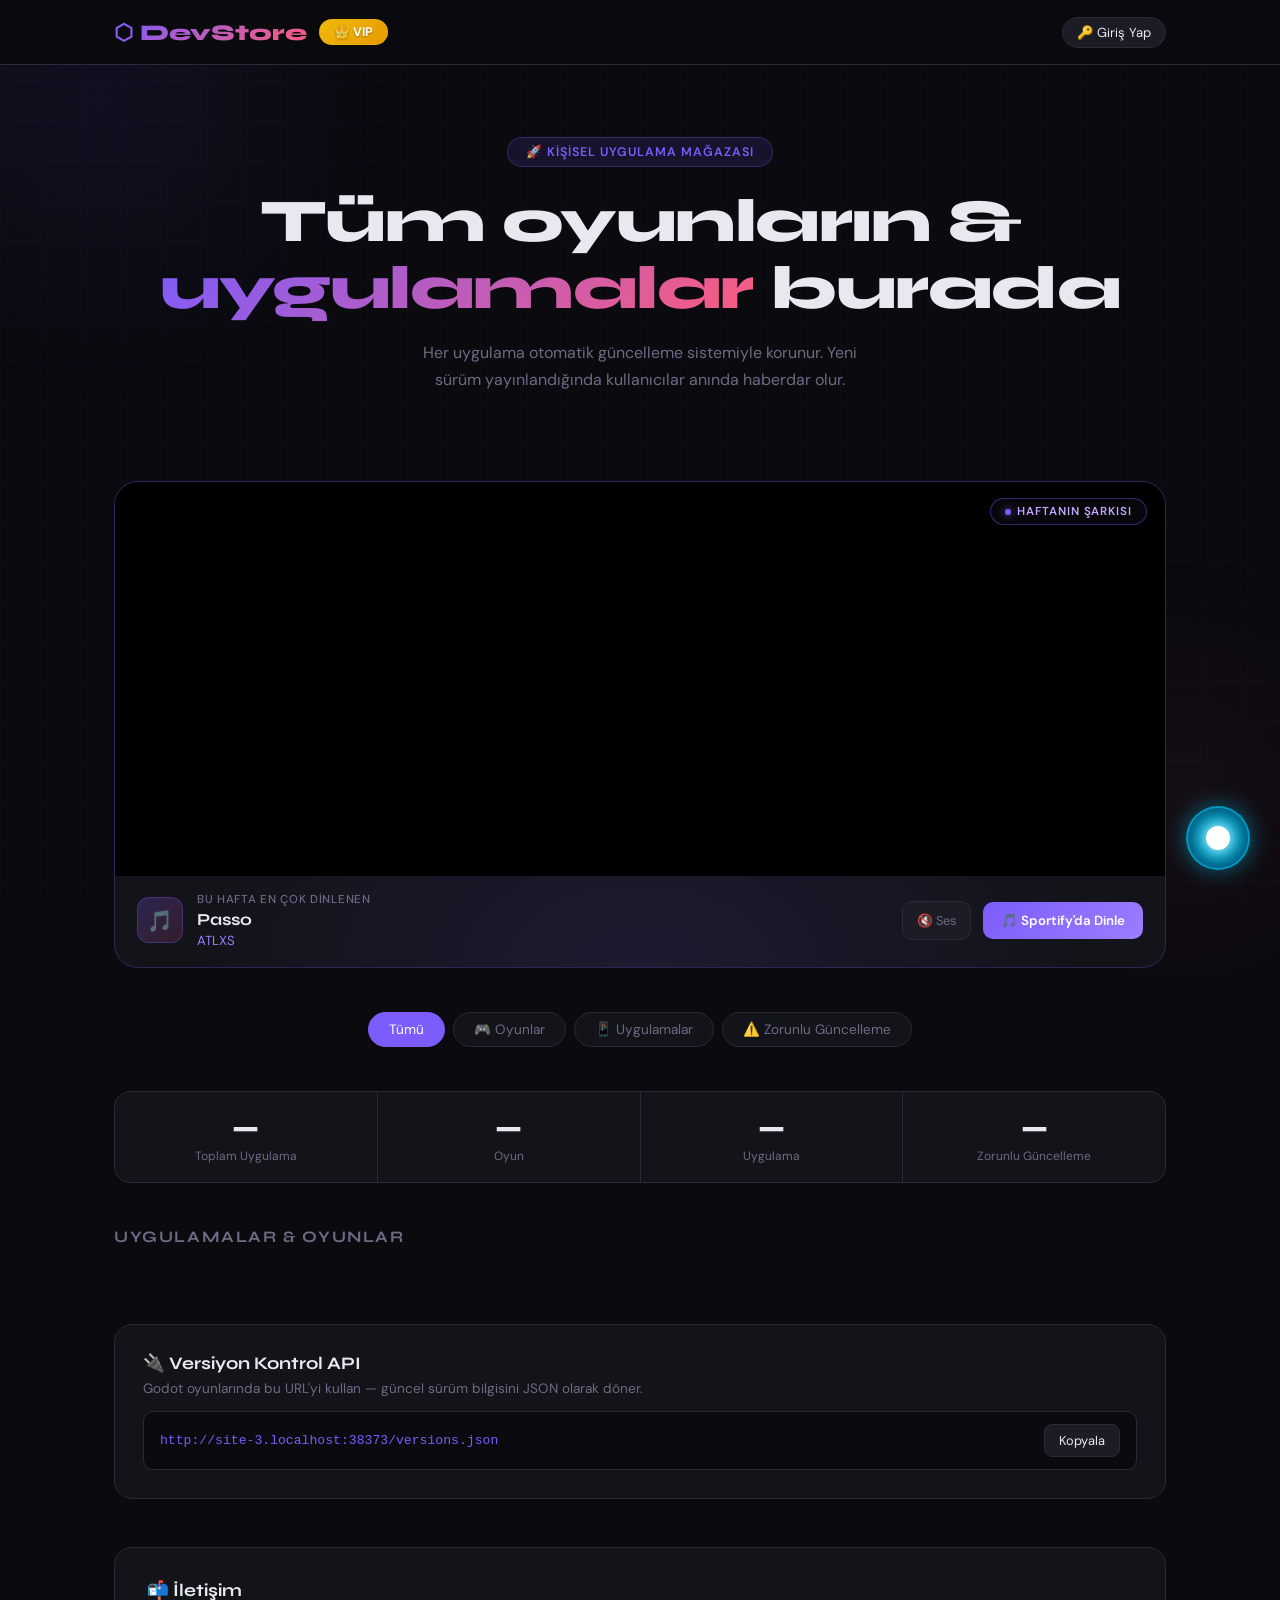
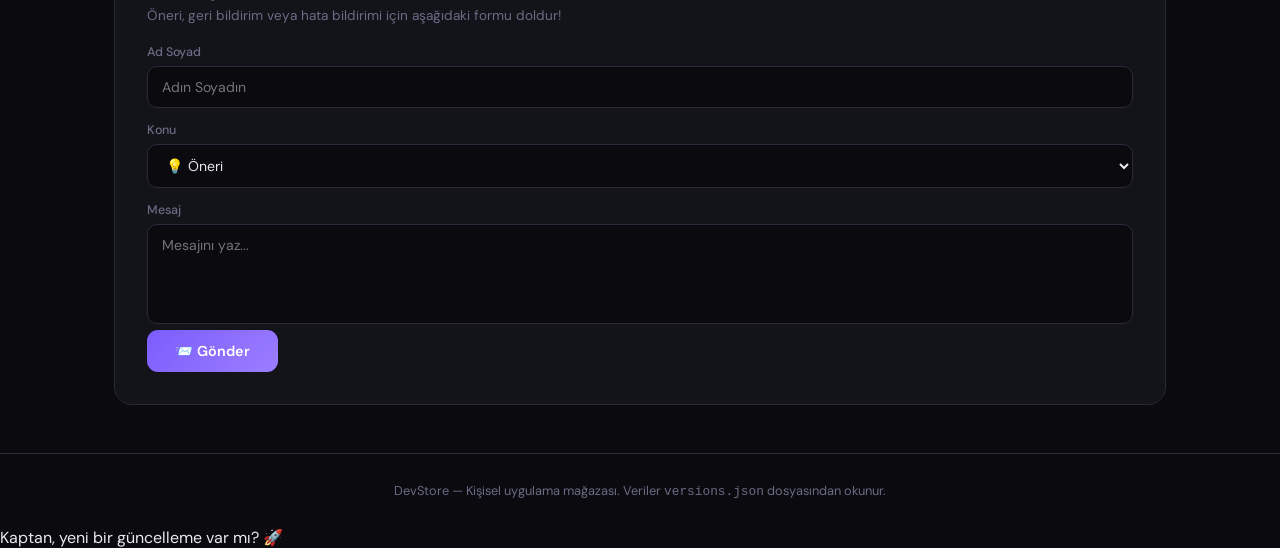
==== commit d8db7c95: "feat: VIP etiket sistemi — uygulamalara VIP tag, detayda indirme kilidi, kartlarda rozet, yorumlarda" ====
--- a/index.html
+++ b/index.html
@@ -287,6 +287,9 @@
             <label style="display:flex;align-items:center;gap:7px;background:var(--surface2);border:1px solid var(--border);border-radius:10px;padding:8px 14px;cursor:pointer;font-size:0.85rem;transition:all 0.2s" id="dev-tag-label-guestsafe">
               <input type="checkbox" id="dev-tag-guestsafe" style="accent-color:#3ddc97"> 🔓 Oturumsuz
             </label>
+            <label style="display:flex;align-items:center;gap:7px;background:var(--surface2);border:1px solid rgba(240,185,11,0.25);border-radius:10px;padding:8px 14px;cursor:pointer;font-size:0.85rem;transition:all 0.2s" id="dev-tag-label-vip">
+              <input type="checkbox" id="dev-tag-vip" style="accent-color:#f0b90b"> 👑 VIP Özel
+            </label>
           </div>
           <div style="font-size:0.75rem;color:var(--muted)">📱/🎮 kategorilerinden yalnızca birini seç. Diğer etiketler opsiyonel.</div>
         </div>
@@ -769,6 +772,9 @@
               <label style="display:flex;align-items:center;gap:7px;background:var(--surface2);border:1px solid var(--border);border-radius:10px;padding:8px 14px;cursor:pointer;font-size:0.85rem;transition:all 0.2s" id="tag-label-guestsafe">
                 <input type="checkbox" id="tag-guestsafe" style="accent-color:#3ddc97"> 🔓 Oturumsuz
               </label>
+              <label style="display:flex;align-items:center;gap:7px;background:var(--surface2);border:1px solid rgba(240,185,11,0.25);border-radius:10px;padding:8px 14px;cursor:pointer;font-size:0.85rem;transition:all 0.2s" id="tag-label-vip">
+                <input type="checkbox" id="tag-vip" style="accent-color:#f0b90b"> 👑 VIP Özel
+              </label>
             </div>
           </div>
 
--- a/assets/css/base.css
+++ b/assets/css/base.css
@@ -347,6 +347,11 @@
     .badge-guestsafe {
       background: rgba(61, 220, 151, 0.12);
       color: #3ddc97;
+    }
+
+    .badge-vip {
+      background: rgba(240, 185, 11, 0.15);
+      color: #f0b90b;
     }
 
     .dev-verified-tick {
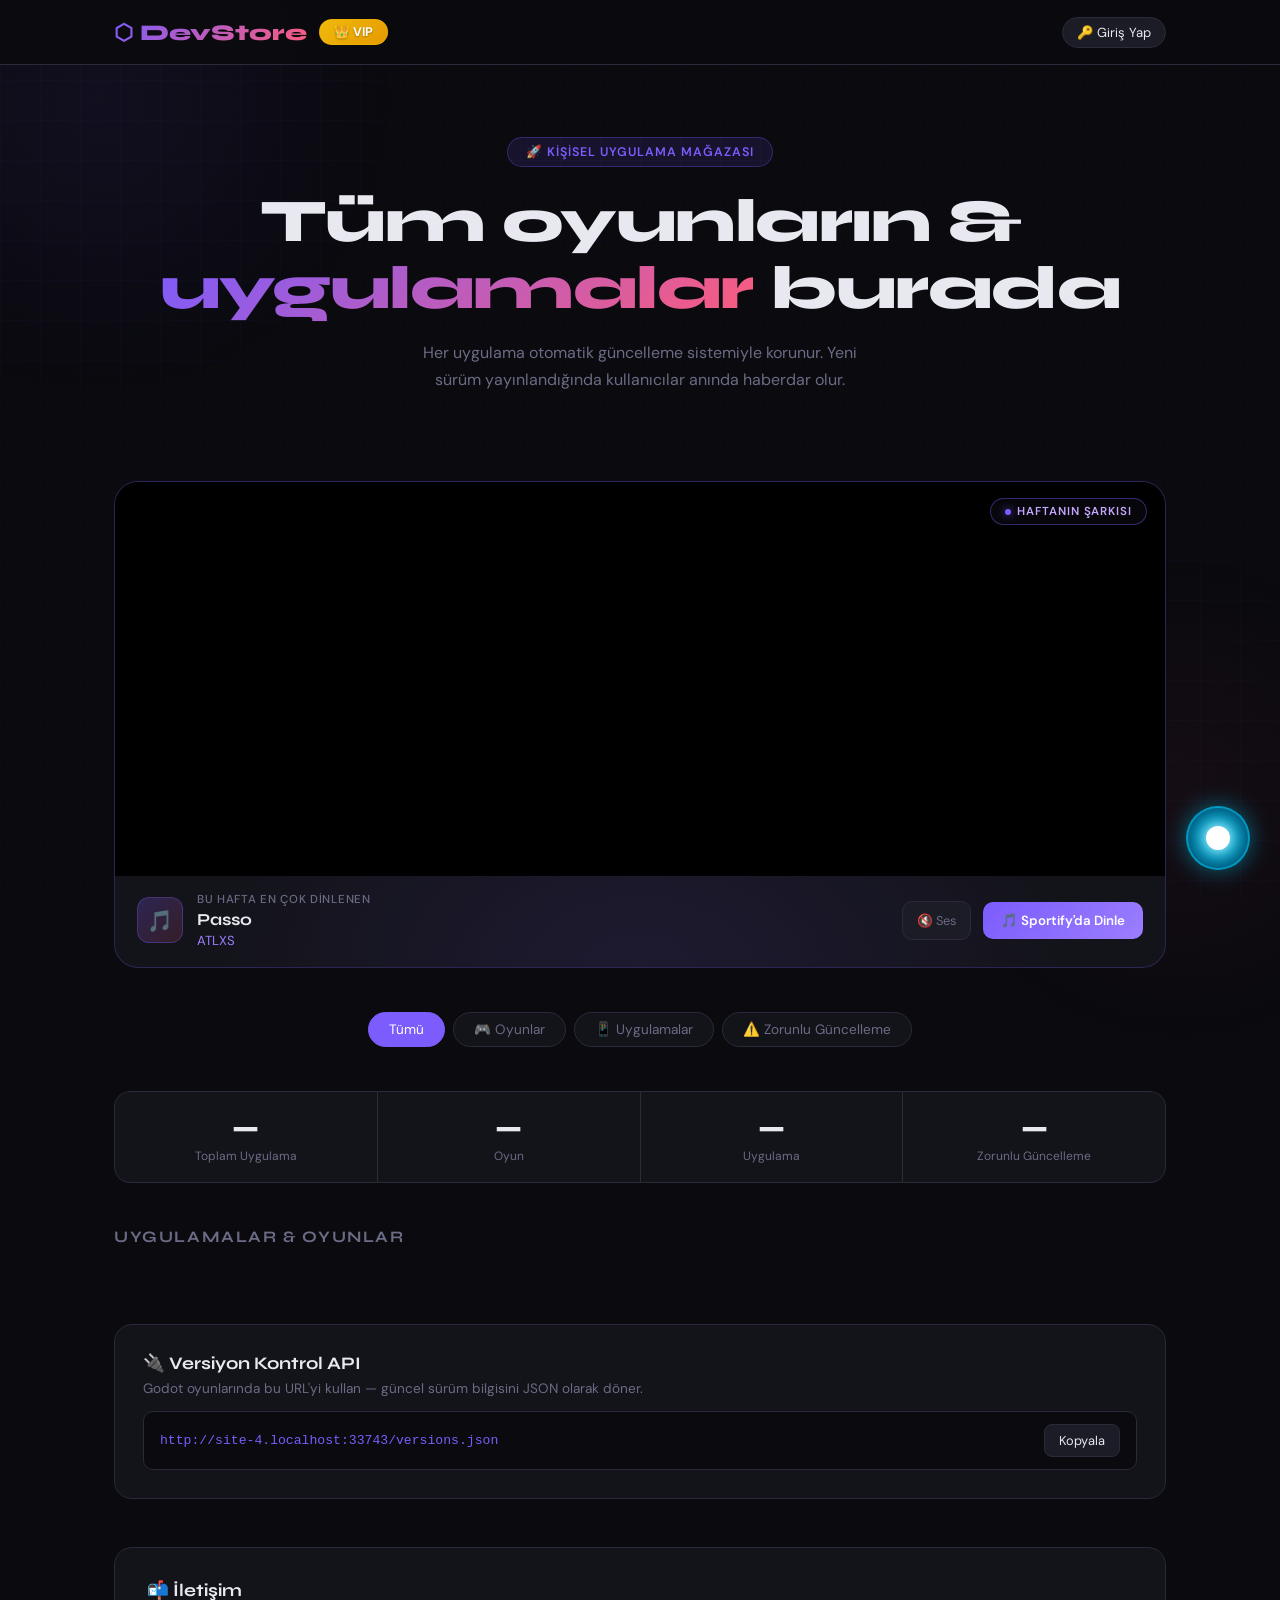
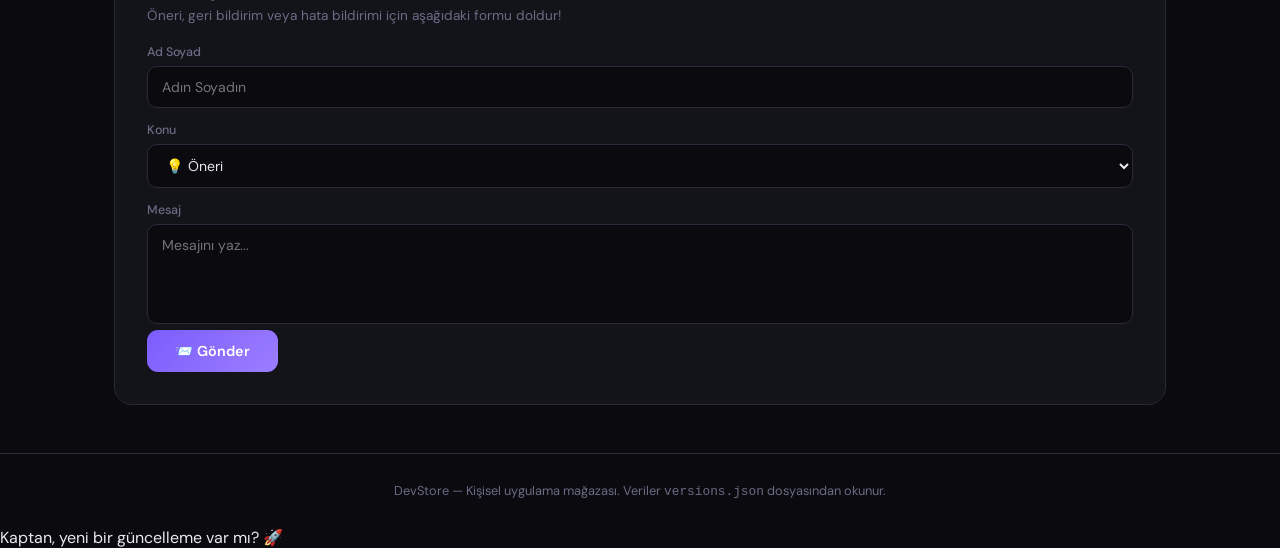
==== commit f2d7ced8: "Nexsus uygulamasi eklendi: admin panel, grafik, filtre ve branding guncellemeleri" ====
--- a/index.html
+++ b/index.html
@@ -439,6 +439,7 @@
             style="background:var(--surface);border:1px solid var(--border);border-radius:12px;padding:12px;color:var(--text);outline:none;cursor:pointer">
             <option value="all">Tüm Uygulamalar</option>
             <option value="sportify">🎵 Sportify</option>
+            <option value="nexsus">⬡ Nexsus</option>
             <option value="devstore">🌐 DevStore</option>
           </select>
           <button class="admin-refresh" id="admin-users-refresh">↻ Yenile</button>
--- a/assets/css/base.css
+++ b/assets/css/base.css
@@ -1,2653 +1,2653 @@
-    *,
-    *::before,
-    *::after {
-      box-sizing: border-box;
-      margin: 0;
-      padding: 0;
-    }
-
-    :root {
-      --bg: #0a0a0f;
-      --surface: #13131a;
-      --surface2: #1c1c27;
-      --border: #2a2a3a;
-      --accent: #7c5cfc;
-      --accent2: #fc5c7d;
-      --text: #e8e8f0;
-      --muted: #6b6b85;
-      --green: #3ddc97;
-      --yellow: #ffd166;
-    }
-
-    body {
-      background: var(--bg);
-      color: var(--text);
-      font-family: 'DM Sans', sans-serif;
-      min-height: 100vh;
-      overflow-x: hidden;
-    }
-
-    body::before {
-      content: '';
-      position: fixed;
-      inset: 0;
-      background-image: linear-gradient(rgba(124, 92, 252, 0.03) 1px, transparent 1px), linear-gradient(90deg, rgba(124, 92, 252, 0.03) 1px, transparent 1px);
-      background-size: 40px 40px;
-      pointer-events: none;
-      z-index: 0;
-    }
-
-    .glow1 {
-      position: fixed;
-      width: 600px;
-      height: 600px;
-      background: radial-gradient(circle, rgba(124, 92, 252, 0.07) 0%, transparent 70%);
-      top: -200px;
-      left: -200px;
-      pointer-events: none;
-      z-index: 0;
-    }
-
-    .glow2 {
-      position: fixed;
-      width: 500px;
-      height: 500px;
-      background: radial-gradient(circle, rgba(252, 92, 125, 0.05) 0%, transparent 70%);
-      bottom: -150px;
-      right: -150px;
-      pointer-events: none;
-      z-index: 0;
-    }
-
-    nav {
-      position: sticky;
-      top: 0;
-      z-index: 100;
-      background: rgba(10, 10, 15, 0.9);
-      backdrop-filter: blur(20px);
-      border-bottom: 1px solid var(--border);
-    }
-
-    .nav-inner {
-      max-width: 1100px;
-      margin: 0 auto;
-      padding: 0 24px;
-      display: flex;
-      align-items: center;
-      justify-content: space-between;
-      height: 64px;
-    }
-
-    .logo {
-      font-family: 'Syne', sans-serif;
-      font-weight: 800;
-      font-size: 1.4rem;
-      background: linear-gradient(135deg, var(--accent), var(--accent2));
-      -webkit-background-clip: text;
-      -webkit-text-fill-color: transparent;
-      cursor: pointer;
-    }
-
-    .user-btn {
-      display: flex;
-      align-items: center;
-      gap: 8px;
-      background: var(--surface2);
-      border: 1px solid var(--border);
-      border-radius: 20px;
-      padding: 6px 14px;
-      font-family: "DM Sans", sans-serif;
-      font-size: 0.82rem;
-      cursor: pointer;
-      color: var(--text);
-      transition: all 0.2s;
-    }
-
-    .user-btn:hover {
-      border-color: var(--accent);
-    }
-
-    .user-dot {
-      width: 8px;
-      height: 8px;
-      border-radius: 50%;
-      background: var(--green);
-    }
-
-    #nav-user-area {
-      display: flex;
-      align-items: center;
-      gap: 8px;
-    }
-
-    #home-page {
-      position: relative;
-      z-index: 1;
-    }
-
-    .wrap {
-      max-width: 1100px;
-      margin: 0 auto;
-      padding: 0 24px;
-    }
-
-    .hero {
-      padding: 72px 0 52px;
-      text-align: center;
-    }
-
-    .hero-tag {
-      display: inline-block;
-      background: rgba(124, 92, 252, 0.12);
-      border: 1px solid rgba(124, 92, 252, 0.3);
-      border-radius: 20px;
-      padding: 6px 18px;
-      font-size: 0.78rem;
-      color: var(--accent);
-      letter-spacing: 0.08em;
-      text-transform: uppercase;
-      font-weight: 600;
-      margin-bottom: 22px;
-      animation: fadeDown 0.5s ease both;
-    }
-
-    .hero h1 {
-      font-family: 'Syne', sans-serif;
-      font-size: clamp(2.2rem, 6vw, 3.8rem);
-      font-weight: 800;
-      line-height: 1.1;
-      letter-spacing: -1.5px;
-      margin-bottom: 16px;
-      animation: fadeDown 0.6s ease both;
-    }
-
-    .hero h1 em {
-      font-style: normal;
-      background: linear-gradient(135deg, var(--accent), var(--accent2));
-      -webkit-background-clip: text;
-      -webkit-text-fill-color: transparent;
-    }
-
-    .hero p {
-      color: var(--muted);
-      font-size: 1rem;
-      max-width: 460px;
-      margin: 0 auto 36px;
-      line-height: 1.7;
-      animation: fadeDown 0.7s ease both;
-    }
-
-    .filters {
-      display: flex;
-      gap: 8px;
-      justify-content: center;
-      margin-bottom: 44px;
-      flex-wrap: wrap;
-      animation: fadeDown 0.8s ease both;
-    }
-
-    .filter-btn {
-      background: var(--surface);
-      border: 1px solid var(--border);
-      border-radius: 20px;
-      padding: 8px 20px;
-      color: var(--muted);
-      font-family: 'DM Sans', sans-serif;
-      font-size: 0.85rem;
-      cursor: pointer;
-      transition: all 0.2s;
-    }
-
-    .filter-btn:hover {
-      border-color: var(--accent);
-      color: var(--text);
-    }
-
-    .filter-btn.active {
-      background: var(--accent);
-      border-color: var(--accent);
-      color: #fff;
-    }
-
-    .stats-bar {
-      display: flex;
-      gap: 1px;
-      background: var(--border);
-      border: 1px solid var(--border);
-      border-radius: 16px;
-      overflow: hidden;
-      margin-bottom: 44px;
-    }
-
-    .stat {
-      flex: 1;
-      background: var(--surface);
-      padding: 18px;
-      text-align: center;
-    }
-
-    .stat-num {
-      font-family: 'Syne', sans-serif;
-      font-size: 1.8rem;
-      font-weight: 800;
-      display: block;
-    }
-
-    .stat-label {
-      font-size: 0.75rem;
-      color: var(--muted);
-      margin-top: 3px;
-    }
-
-    .section-title {
-      font-family: 'Syne', sans-serif;
-      font-size: 1rem;
-      font-weight: 700;
-      color: var(--muted);
-      text-transform: uppercase;
-      letter-spacing: 0.1em;
-      margin-bottom: 18px;
-    }
-
-    .app-grid {
-      display: grid;
-      grid-template-columns: repeat(auto-fill, minmax(300px, 1fr));
-      gap: 18px;
-      margin-bottom: 60px;
-    }
-
-    .app-card {
-      background: var(--surface);
-      border: 1px solid var(--border);
-      border-radius: 20px;
-      padding: 24px;
-      transition: all 0.25s;
-      position: relative;
-      overflow: hidden;
-      animation: fadeUp 0.5s ease both;
-      cursor: pointer;
-    }
-
-    .app-card:hover {
-      transform: translateY(-4px);
-      border-color: rgba(124, 92, 252, 0.4);
-      box-shadow: 0 20px 60px rgba(0, 0, 0, 0.4);
-    }
-
-    .card-header {
-      display: flex;
-      align-items: flex-start;
-      gap: 14px;
-      margin-bottom: 18px;
-    }
-
-    .app-icon {
-      width: 60px;
-      height: 60px;
-      background: linear-gradient(135deg, var(--surface2), var(--bg));
-      border: 1px solid var(--border);
-      border-radius: 14px;
-      display: flex;
-      align-items: center;
-      justify-content: center;
-      font-size: 1.9rem;
-      flex-shrink: 0;
-    }
-
-    .app-name {
-      font-family: 'Syne', sans-serif;
-      font-size: 1.1rem;
-      font-weight: 700;
-      margin-bottom: 4px;
-    }
-
-    .app-version {
-      font-size: 0.77rem;
-      color: var(--muted);
-      margin-bottom: 8px;
-    }
-
-    .app-version .ver-num {
-      color: var(--green);
-      font-weight: 600;
-    }
-
-    .badge {
-      display: inline-flex;
-      align-items: center;
-      gap: 4px;
-      padding: 3px 10px;
-      border-radius: 7px;
-      font-size: 0.7rem;
-      font-weight: 600;
-      text-transform: uppercase;
-      letter-spacing: 0.05em;
-    }
-
-    .badge-game {
-      background: rgba(124, 92, 252, 0.15);
-      color: var(--accent);
-    }
-
-    .badge-app {
-      background: rgba(61, 220, 151, 0.12);
-      color: var(--green);
-    }
-
-    .badge-force {
-      background: rgba(252, 92, 125, 0.15);
-      color: var(--accent2);
-    }
-
-    .badge-windows {
-      background: rgba(0, 120, 212, 0.15);
-      color: #4da6ff;
-    }
-
-    .badge-guestsafe {
-      background: rgba(61, 220, 151, 0.12);
-      color: #3ddc97;
-    }
-
-    .badge-vip {
-      background: rgba(240, 185, 11, 0.15);
-      color: #f0b90b;
-    }
-
-    .dev-verified-tick {
-      position: absolute;
-      top: 14px;
-      right: 14px;
-      width: 26px;
-      height: 26px;
-      background: #1877f2;
-      border-radius: 50%;
-      display: flex;
-      align-items: center;
-      justify-content: center;
-      box-shadow: 0 2px 8px rgba(24, 119, 242, 0.5);
-      z-index: 2;
-      flex-shrink: 0;
-    }
-
-    .dev-verified-tick svg {
-      width: 14px;
-      height: 14px;
-      fill: #fff;
-    }
-
-    .card-changelog {
-      font-size: 0.85rem;
-      color: var(--muted);
-      padding-left: 12px;
-      line-height: 1.6;
-      margin-bottom: 18px;
-      border-left: 2px solid var(--border);
-    }
-
-    .card-changelog strong {
-      color: var(--text);
-      display: block;
-      font-size: 0.72rem;
-      text-transform: uppercase;
-      letter-spacing: 0.06em;
-      margin-bottom: 3px;
-    }
-
-    .card-footer {
-      display: flex;
-      align-items: center;
-      justify-content: space-between;
-    }
-
-    .detail-btn {
-      display: flex;
-      align-items: center;
-      gap: 8px;
-      background: linear-gradient(135deg, var(--accent), #9b7eff);
-      color: #fff;
-      border: none;
-      border-radius: 11px;
-      padding: 10px 18px;
-      font-family: 'DM Sans', sans-serif;
-      font-size: 0.83rem;
-      font-weight: 600;
-      cursor: pointer;
-      transition: all 0.2s;
-    }
-
-    .detail-btn:hover {
-      box-shadow: 0 8px 24px rgba(124, 92, 252, 0.4);
-      transform: scale(1.03);
-    }
-
-    .force-info {
-      font-size: 0.75rem;
-      color: var(--accent2);
-      font-weight: 600;
-    }
-
-    .api-box {
-      background: var(--surface);
-      border: 1px solid var(--border);
-      border-radius: 18px;
-      padding: 28px;
-      margin-bottom: 48px;
-    }
-
-    .api-box h3 {
-      font-family: 'Syne', sans-serif;
-      font-size: 1.1rem;
-      font-weight: 700;
-      margin-bottom: 6px;
-    }
-
-    .api-box p {
-      color: var(--muted);
-      font-size: 0.85rem;
-      margin-bottom: 14px;
-    }
-
-    .api-url-row {
-      display: flex;
-      gap: 10px;
-      align-items: center;
-      background: var(--bg);
-      border: 1px solid var(--border);
-      border-radius: 10px;
-      padding: 12px 16px;
-    }
-
-    .api-url-row code {
-      flex: 1;
-      font-size: 0.82rem;
-      color: var(--accent);
-      word-break: break-all;
-    }
-
-    .copy-btn {
-      background: var(--surface2);
-      border: 1px solid var(--border);
-      border-radius: 8px;
-      padding: 7px 14px;
-      color: var(--text);
-      font-size: 0.8rem;
-      cursor: pointer;
-      white-space: nowrap;
-      transition: all 0.2s;
-      font-family: 'DM Sans', sans-serif;
-    }
-
-    .copy-btn:hover {
-      border-color: var(--accent);
-      color: var(--accent);
-    }
-
-    .contact-box {
-      background: var(--surface);
-      border: 1px solid var(--border);
-      border-radius: 18px;
-      padding: 32px;
-      margin-bottom: 48px;
-    }
-
-    .contact-box h3 {
-      font-family: 'Syne', sans-serif;
-      font-size: 1.1rem;
-      font-weight: 700;
-      margin-bottom: 6px;
-    }
-
-    .contact-box p {
-      color: var(--muted);
-      font-size: 0.85rem;
-      margin-bottom: 20px;
-    }
-
-    .contact-grid {
-      display: grid;
-      grid-template-columns: 1fr 1fr;
-      gap: 14px;
-    }
-
-    .contact-field {
-      display: flex;
-      flex-direction: column;
-      gap: 6px;
-    }
-
-    .contact-field.full {
-      grid-column: 1 / -1;
-    }
-
-    .contact-field label {
-      font-size: 0.78rem;
-      color: var(--muted);
-      font-weight: 500;
-    }
-
-    .contact-field input,
-    .contact-field textarea,
-    .contact-field select {
-      background: var(--bg);
-      border: 1px solid var(--border);
-      border-radius: 10px;
-      padding: 11px 14px;
-      color: var(--text);
-      font-family: 'DM Sans', sans-serif;
-      font-size: 0.88rem;
-      outline: none;
-      transition: border-color 0.2s;
-      width: 100%;
-    }
-
-    .contact-field input:focus,
-    .contact-field textarea:focus,
-    .contact-field select:focus {
-      border-color: var(--accent);
-    }
-
-    .contact-field textarea {
-      resize: none;
-      min-height: 100px;
-    }
-
-    .contact-field select option {
-      background: var(--surface);
-    }
-
-    .contact-send-btn {
-      background: linear-gradient(135deg, var(--accent), #9b7eff);
-      color: #fff;
-      border: none;
-      border-radius: 11px;
-      padding: 12px 28px;
-      font-family: 'DM Sans', sans-serif;
-      font-size: 0.9rem;
-      font-weight: 600;
-      cursor: pointer;
-      transition: all 0.2s;
-      margin-top: 6px;
-    }
-
-    .contact-send-btn:hover {
-      transform: scale(1.02);
-      box-shadow: 0 8px 24px rgba(124, 92, 252, 0.4);
-    }
-
-    .contact-send-btn:disabled {
-      opacity: 0.6;
-      cursor: not-allowed;
-      transform: none;
-    }
-
-    .contact-success {
-      background: rgba(61, 220, 151, 0.1);
-      border: 1px solid rgba(61, 220, 151, 0.3);
-      border-radius: 10px;
-      padding: 14px 18px;
-      color: var(--green);
-      font-size: 0.88rem;
-      margin-top: 14px;
-      display: none;
-    }
-
-    footer {
-      border-top: 1px solid var(--border);
-      padding: 28px 24px;
-      text-align: center;
-      color: var(--muted);
-      font-size: 0.8rem;
-    }
-
-    #detail-page {
-      display: none;
-      position: fixed;
-      inset: 0;
-      background: var(--bg);
-      z-index: 200;
-      overflow-y: auto;
-    }
-
-    #detail-page.active {
-      display: block;
-      animation: slideUp 0.3s ease both;
-    }
-
-    #profile-page {
-      display: none;
-      position: fixed;
-      inset: 0;
-      background: var(--bg);
-      z-index: 200;
-      overflow-y: auto;
-    }
-
-    #profile-page.active {
-      display: block;
-      animation: slideUp 0.3s ease both;
-    }
-
-    #dev-page {
-      display: none;
-      position: fixed;
-      inset: 0;
-      background: var(--bg);
-      z-index: 200;
-      overflow-y: auto;
-    }
-
-    #dev-page.active {
-      display: block;
-      animation: slideUp 0.3s ease both;
-    }
-
-    .dev-panel-wrap {
-      max-width: 760px;
-      margin: 0 auto;
-      padding: 40px 24px 80px;
-    }
-
-    .dev-section-title {
-      font-family: 'Syne', sans-serif;
-      font-size: 0.82rem;
-      font-weight: 700;
-      color: var(--muted);
-      text-transform: uppercase;
-      letter-spacing: 0.1em;
-      margin-bottom: 14px;
-      margin-top: 28px;
-    }
-
-    .dev-card {
-      background: var(--surface);
-      border: 1px solid var(--border);
-      border-radius: 18px;
-      padding: 24px;
-      margin-bottom: 16px;
-    }
-
-    .dev-field {
-      margin-bottom: 16px;
-    }
-
-    .dev-field label {
-      display: block;
-      font-size: 0.78rem;
-      color: var(--muted);
-      font-weight: 500;
-      margin-bottom: 6px;
-    }
-
-    .dev-field input,
-    .dev-field textarea,
-    .dev-field select {
-      width: 100%;
-      background: var(--bg);
-      border: 1px solid var(--border);
-      border-radius: 10px;
-      padding: 11px 14px;
-      color: var(--text);
-      font-family: 'DM Sans', sans-serif;
-      font-size: 0.9rem;
-      outline: none;
-      box-sizing: border-box;
-      transition: border-color 0.2s;
-    }
-
-    .dev-field input:focus,
-    .dev-field textarea:focus {
-      border-color: var(--accent);
-    }
-
-    .dev-field input:disabled {
-      opacity: 0.45;
-      cursor: not-allowed;
-    }
-
-    .dev-field textarea {
-      resize: vertical;
-      min-height: 90px;
-    }
-
-    .dev-save-btn {
-      background: linear-gradient(135deg, var(--accent), #9b7eff);
-      color: #fff;
-      border: none;
-      border-radius: 11px;
-      padding: 12px 28px;
-      font-family: 'DM Sans', sans-serif;
-      font-size: 0.9rem;
-      font-weight: 600;
-      cursor: pointer;
-      transition: all 0.2s;
-    }
-
-    .dev-save-btn:hover {
-      transform: scale(1.02);
-      box-shadow: 0 8px 24px rgba(124, 92, 252, 0.4);
-    }
-
-    .dev-save-btn:disabled {
-      opacity: 0.6;
-      cursor: not-allowed;
-      transform: none;
-    }
-
-    .dev-locked-badge {
-      display: inline-flex;
-      align-items: center;
-      gap: 5px;
-      background: rgba(255, 209, 102, 0.1);
-      border: 1px solid rgba(255, 209, 102, 0.25);
-      border-radius: 8px;
-      padding: 5px 12px;
-      font-size: 0.75rem;
-      color: var(--yellow);
-      font-weight: 600;
-      margin-bottom: 10px;
-    }
-
-    #admin-page {
-      display: none;
-      position: fixed;
-      inset: 0;
-      background: var(--bg);
-      z-index: 200;
-      overflow-y: auto;
-    }
-
-    #admin-page.active {
-      display: block;
-      animation: slideUp 0.3s ease both;
-    }
-
-    .detail-nav {
-      position: sticky;
-      top: 0;
-      background: rgba(10, 10, 15, 0.9);
-      backdrop-filter: blur(20px);
-      border-bottom: 1px solid var(--border);
-      z-index: 10;
-    }
-
-    .detail-nav-inner {
-      max-width: 960px;
-      margin: 0 auto;
-      padding: 0 24px;
-      display: flex;
-      align-items: center;
-      gap: 14px;
-      height: 64px;
-    }
-
-    .back-btn {
-      background: var(--surface);
-      border: 1px solid var(--border);
-      border-radius: 10px;
-      padding: 8px 16px;
-      color: var(--text);
-      font-family: 'DM Sans', sans-serif;
-      font-size: 0.85rem;
-      cursor: pointer;
-      transition: all 0.2s;
-    }
-
-    .back-btn:hover {
-      border-color: var(--accent);
-      color: var(--accent);
-    }
-
-    .detail-nav-title {
-      font-family: 'Syne', sans-serif;
-      font-weight: 700;
-      font-size: 1rem;
-    }
-
-    .detail-wrap {
-      max-width: 960px;
-      margin: 0 auto;
-      padding: 40px 24px 80px;
-      position: relative;
-      z-index: 1;
-    }
-
-    .detail-top {
-      display: flex;
-      gap: 28px;
-      align-items: flex-start;
-      margin-bottom: 36px;
-    }
-
-    .detail-big-icon {
-      width: 96px;
-      height: 96px;
-      background: linear-gradient(135deg, var(--surface2), var(--bg));
-      border: 1px solid var(--border);
-      border-radius: 22px;
-      display: flex;
-      align-items: center;
-      justify-content: center;
-      font-size: 3.2rem;
-      flex-shrink: 0;
-    }
-
-    .detail-info {
-      flex: 1;
-    }
-
-    .detail-name {
-      font-family: 'Syne', sans-serif;
-      font-size: 1.9rem;
-      font-weight: 800;
-      margin-bottom: 4px;
-    }
-
-    .detail-developer {
-      color: var(--accent);
-      font-size: 0.88rem;
-      font-weight: 500;
-      margin-bottom: 14px;
-    }
-
-    .detail-badges {
-      display: flex;
-      gap: 8px;
-      flex-wrap: wrap;
-      margin-bottom: 18px;
-    }
-
-    .download-main-btn {
-      display: inline-flex;
-      align-items: center;
-      gap: 10px;
-      background: linear-gradient(135deg, var(--accent), #9b7eff);
-      color: #fff;
-      border: none;
-      border-radius: 13px;
-      padding: 13px 30px;
-      font-family: 'DM Sans', sans-serif;
-      font-size: 0.95rem;
-      font-weight: 600;
-      cursor: pointer;
-      text-decoration: none;
-      transition: all 0.2s;
-    }
-
-    .download-main-btn:hover {
-      transform: scale(1.04);
-      box-shadow: 0 12px 32px rgba(124, 92, 252, 0.45);
-    }
-
-    .detail-stats {
-      display: flex;
-      gap: 1px;
-      background: var(--border);
-      border: 1px solid var(--border);
-      border-radius: 14px;
-      overflow: hidden;
-      margin-bottom: 36px;
-    }
-
-    .detail-stat {
-      flex: 1;
-      background: var(--surface);
-      padding: 14px 16px;
-      text-align: center;
-    }
-
-    .detail-stat-val {
-      font-family: 'Syne', sans-serif;
-      font-size: 1.2rem;
-      font-weight: 800;
-      display: block;
-    }
-
-    .detail-stat-label {
-      font-size: 0.7rem;
-      color: var(--muted);
-      margin-top: 2px;
-    }
-
-    .ss-title {
-      font-family: 'Syne', sans-serif;
-      font-size: 0.82rem;
-      font-weight: 700;
-      color: var(--muted);
-      text-transform: uppercase;
-      letter-spacing: 0.1em;
-      margin-bottom: 14px;
-    }
-
-    .screenshots-row {
-      display: flex;
-      gap: 12px;
-      overflow-x: auto;
-      padding-bottom: 12px;
-      margin-bottom: 36px;
-      scrollbar-width: thin;
-      scrollbar-color: var(--border) transparent;
-    }
-
-    .ss-item {
-      flex-shrink: 0;
-      width: 190px;
-      height: 337px;
-      border-radius: 14px;
-      border: 1px solid var(--border);
-      overflow: hidden;
-      background: var(--surface2);
-      display: flex;
-      align-items: center;
-      justify-content: center;
-      color: var(--muted);
-      font-size: 0.78rem;
-      flex-direction: column;
-      gap: 8px;
-    }
-
-    .ss-item img {
-      width: 100%;
-      height: 100%;
-      object-fit: cover;
-      cursor: zoom-in;
-      transition: transform 0.2s;
-    }
-
-    .ss-item img:hover {
-      transform: scale(1.03);
-    }
-
-    .detail-section {
-      margin-bottom: 32px;
-    }
-
-    .detail-section h3 {
-      font-family: 'Syne', sans-serif;
-      font-size: 1.05rem;
-      font-weight: 700;
-      margin-bottom: 12px;
-    }
-
-    .desc-text {
-      color: var(--muted);
-      line-height: 1.8;
-      font-size: 0.93rem;
-    }
-
-    .cl-item {
-      background: var(--surface);
-      border: 1px solid var(--border);
-      border-radius: 13px;
-      padding: 16px 18px;
-      margin-bottom: 10px;
-    }
-
-    .cl-ver {
-      font-family: 'Syne', sans-serif;
-      font-weight: 700;
-      color: var(--green);
-      font-size: 0.87rem;
-      margin-bottom: 5px;
-    }
-
-    .cl-text {
-      color: var(--muted);
-      font-size: 0.86rem;
-      line-height: 1.6;
-    }
-
-    .profile-wrap {
-      max-width: 680px;
-      margin: 0 auto;
-      padding: 40px 24px 80px;
-    }
-
-    .profile-avatar {
-      width: 80px;
-      height: 80px;
-      border-radius: 50%;
-      background: linear-gradient(135deg, var(--accent), var(--accent2));
-      display: flex;
-      align-items: center;
-      justify-content: center;
-      font-size: 2rem;
-      margin: 0 auto 16px;
-    }
-
-    .profile-email {
-      text-align: center;
-      font-family: 'Syne', sans-serif;
-      font-weight: 700;
-      font-size: 1.1rem;
-      margin-bottom: 6px;
-    }
-
-    .profile-since {
-      text-align: center;
-      color: var(--muted);
-      font-size: 0.82rem;
-      margin-bottom: 36px;
-    }
-
-    .profile-card {
-      background: var(--surface);
-      border: 1px solid var(--border);
-      border-radius: 18px;
-      padding: 28px;
-      margin-bottom: 18px;
-    }
-
-    .profile-card h3 {
-      font-family: 'Syne', sans-serif;
-      font-size: 1rem;
-      font-weight: 700;
-      margin-bottom: 18px;
-    }
-
-    .profile-field {
-      margin-bottom: 14px;
-    }
-
-    .profile-field label {
-      display: block;
-      font-size: 0.78rem;
-      color: var(--muted);
-      margin-bottom: 6px;
-      font-weight: 500;
-    }
-
-    .profile-field input {
-      width: 100%;
-      background: var(--bg);
-      border: 1px solid var(--border);
-      border-radius: 10px;
-      padding: 12px 14px;
-      color: var(--text);
-      font-family: 'DM Sans', sans-serif;
-      font-size: 0.9rem;
-      outline: none;
-      transition: border-color 0.2s;
-    }
-
-    .profile-field input:disabled {
-      opacity: 0.5;
-      cursor: not-allowed;
-    }
-
-    .profile-save-btn {
-      background: linear-gradient(135deg, var(--accent), #9b7eff);
-      color: #fff;
-      border: none;
-      border-radius: 11px;
-      padding: 12px 28px;
-      font-family: 'DM Sans', sans-serif;
-      font-size: 0.9rem;
-      font-weight: 600;
-      cursor: pointer;
-      transition: all 0.2s;
-    }
-
-    .profile-save-btn:hover {
-      transform: scale(1.02);
-      box-shadow: 0 8px 24px rgba(124, 92, 252, 0.4);
-    }
-
-    .profile-save-btn:disabled {
-      opacity: 0.6;
-      cursor: not-allowed;
-      transform: none;
-    }
-
-    .profile-msg {
-      font-size: 0.82rem;
-      margin-left: 12px;
-      display: none;
-    }
-
-    .profile-msg.success {
-      color: var(--green);
-      display: inline;
-    }
-
-    .profile-msg.error {
-      color: var(--accent2);
-      display: inline;
-    }
-
-    .profile-danger {
-      background: rgba(252, 92, 125, 0.06);
-      border-color: rgba(252, 92, 125, 0.2);
-    }
-
-    .signout-btn {
-      background: rgba(252, 92, 125, 0.12);
-      border: 1px solid rgba(252, 92, 125, 0.3);
-      color: var(--accent2);
-      border-radius: 11px;
-      padding: 12px 28px;
-      font-family: 'DM Sans', sans-serif;
-      font-size: 0.9rem;
-      font-weight: 600;
-      cursor: pointer;
-      transition: all 0.2s;
-    }
-
-    .signout-btn:hover {
-      background: rgba(252, 92, 125, 0.22);
-    }
-
-    .admin-wrap {
-      max-width: 960px;
-      margin: 0 auto;
-      padding: 40px 24px 80px;
-    }
-
-    .admin-title {
-      font-family: 'Syne', sans-serif;
-      font-size: 1.8rem;
-      font-weight: 800;
-      margin-bottom: 4px;
-    }
-
-    .admin-title span {
-      background: linear-gradient(135deg, var(--accent), var(--accent2));
-      -webkit-background-clip: text;
-      -webkit-text-fill-color: transparent;
-    }
-
-    .admin-tabs {
-      display: flex;
-      gap: 8px;
-      margin-bottom: 28px;
-    }
-
-    .admin-tab {
-      background: var(--surface);
-      border: 1px solid var(--border);
-      border-radius: 12px;
-      padding: 9px 20px;
-      color: var(--muted);
-      font-family: 'DM Sans', sans-serif;
-      font-size: 0.85rem;
-      font-weight: 500;
-      cursor: pointer;
-      transition: all 0.2s;
-    }
-
-    .admin-tab:hover {
-      border-color: var(--accent);
-      color: var(--text);
-    }
-
-    .dev-user-option:hover {
-      background: var(--surface);
-    }
-
-    .rcpt-user-item:hover {
-      background: var(--surface2);
-    }
-
-    .admin-tab.active {
-      background: var(--accent);
-      border-color: var(--accent);
-      color: #fff;
-    }
-
-    .admin-section {
-      display: none;
-    }
-
-    .admin-section.active {
-      display: block;
-    }
-
-    .admin-stats-row {
-      display: flex;
-      gap: 1px;
-      background: var(--border);
-      border: 1px solid var(--border);
-      border-radius: 14px;
-      overflow: hidden;
-      margin-bottom: 24px;
-    }
-
-    .admin-stat {
-      flex: 1;
-      background: var(--surface);
-      padding: 16px 20px;
-      text-align: center;
-    }
-
-    .admin-stat-val {
-      font-family: 'Syne', sans-serif;
-      font-size: 1.5rem;
-      font-weight: 800;
-      display: block;
-    }
-
-    .admin-stat-label {
-      font-size: 0.72rem;
-      color: var(--muted);
-      margin-top: 3px;
-    }
-
-    .admin-refresh {
-      background: var(--surface);
-      border: 1px solid var(--border);
-      border-radius: 10px;
-      padding: 7px 16px;
-      color: var(--muted);
-      font-family: 'DM Sans', sans-serif;
-      font-size: 0.82rem;
-      cursor: pointer;
-      transition: all 0.2s;
-      margin-left: auto;
-      display: block;
-      margin-bottom: 16px;
-    }
-
-    .notif-tag-btn {
-      background: var(--surface);
-      border: 1px solid var(--border);
-      border-radius: 20px;
-      padding: 7px 16px;
-      color: var(--muted);
-      font-family: 'DM Sans', sans-serif;
-      font-size: 0.82rem;
-      cursor: pointer;
-      transition: all 0.2s;
-    }
-
-    .notif-tag-btn:hover {
-      border-color: var(--accent);
-      color: var(--text);
-    }
-
-    .notif-tag-btn.active {
-      background: var(--accent);
-      border-color: var(--accent);
-      color: #fff;
-    }
-
-    .notif-history-item {
-      background: var(--surface);
-      border: 1px solid var(--border);
-      border-radius: 12px;
-      padding: 14px 16px;
-      margin-bottom: 10px;
-    }
-
-    .notif-history-tag {
-      font-size: 0.72rem;
-      font-weight: 600;
-      padding: 3px 10px;
-      border-radius: 7px;
-      background: rgba(124, 92, 252, 0.15);
-      color: var(--accent);
-      display: inline-block;
-      margin-bottom: 6px;
-    }
-
-    .admin-refresh:hover {
-      border-color: var(--accent);
-      color: var(--accent);
-    }
-
-    .admin-empty {
-      text-align: center;
-      color: var(--muted);
-      padding: 48px 24px;
-      font-size: 0.9rem;
-    }
-
-    .user-list {
-      display: flex;
-      flex-direction: column;
-      gap: 10px;
-    }
-
-    .user-row {
-      background: var(--surface);
-      border: 1px solid var(--border);
-      border-radius: 14px;
-      padding: 16px 20px;
-      display: flex;
-      align-items: center;
-      gap: 16px;
-    }
-
-    .user-row.online {
-      border-color: rgba(61, 220, 151, 0.35);
-    }
-
-    .user-avatar {
-      width: 40px;
-      height: 40px;
-      border-radius: 50%;
-      background: linear-gradient(135deg, var(--accent), var(--accent2));
-      display: flex;
-      align-items: center;
-      justify-content: center;
-      font-size: 1rem;
-      flex-shrink: 0;
-      font-weight: 700;
-      color: #fff;
-      font-family: 'Syne', sans-serif;
-    }
-
-    .user-info {
-      flex: 1;
-    }
-
-    .user-email-text {
-      font-size: 0.9rem;
-      font-weight: 600;
-    }
-
-    .user-meta {
-      font-size: 0.75rem;
-      color: var(--muted);
-      margin-top: 3px;
-    }
-
-    .online-dot {
-      width: 10px;
-      height: 10px;
-      border-radius: 50%;
-      background: var(--muted);
-      flex-shrink: 0;
-    }
-
-    .online-dot.active {
-      background: var(--green);
-      box-shadow: 0 0 8px rgba(61, 220, 151, 0.6);
-      animation: pulse 2s infinite;
-    }
-
-    .online-badge {
-      font-size: 0.72rem;
-      font-weight: 700;
-      padding: 3px 10px;
-      border-radius: 20px;
-    }
-
-    .online-badge.on {
-      background: rgba(61, 220, 151, 0.15);
-      color: var(--green);
-    }
-
-    .online-badge.off {
-      background: var(--surface2);
-      color: var(--muted);
-    }
-
-    .msg-list {
-      display: flex;
-      flex-direction: column;
-      gap: 12px;
-    }
-
-    .msg-card {
-      background: var(--surface);
-      border: 1px solid var(--border);
-      border-radius: 14px;
-      padding: 20px 22px;
-    }
-
-    .msg-header {
-      display: flex;
-      align-items: flex-start;
-      justify-content: space-between;
-      gap: 12px;
-      margin-bottom: 10px;
-    }
-
-    .msg-from {
-      font-size: 0.88rem;
-      font-weight: 600;
-    }
-
-    .msg-date {
-      font-size: 0.75rem;
-      color: var(--muted);
-      flex-shrink: 0;
-    }
-
-    .msg-tag {
-      display: inline-flex;
-      align-items: center;
-      gap: 4px;
-      padding: 3px 10px;
-      border-radius: 7px;
-      font-size: 0.7rem;
-      font-weight: 600;
-      margin-bottom: 10px;
-    }
-
-    .msg-tag-suggest {
-      background: rgba(124, 92, 252, 0.15);
-      color: var(--accent);
-    }
-
-    .msg-tag-bug {
-      background: rgba(252, 92, 125, 0.15);
-      color: var(--accent2);
-    }
-
-    .msg-tag-song {
-      background: rgba(255, 209, 102, 0.15);
-      color: var(--yellow);
-    }
-
-    .msg-tag-general {
-      background: rgba(61, 220, 151, 0.12);
-      color: var(--green);
-    }
-
-    .msg-body {
-      font-size: 0.86rem;
-      color: var(--muted);
-      line-height: 1.7;
-    }
-
-    .msg-delete {
-      background: none;
-      border: none;
-      color: var(--muted);
-      cursor: pointer;
-      font-size: 0.78rem;
-      font-family: 'DM Sans', sans-serif;
-      padding: 4px 10px;
-      border-radius: 6px;
-      transition: all 0.2s;
-    }
-
-    .msg-delete:hover {
-      background: rgba(252, 92, 125, 0.12);
-      color: var(--accent2);
-    }
-
-    .auth-overlay {
-      display: none;
-      position: fixed;
-      inset: 0;
-      background: rgba(0, 0, 0, 0.85);
-      z-index: 500;
-      align-items: center;
-      justify-content: center;
-      backdrop-filter: blur(6px);
-    }
-
-    .auth-overlay.open {
-      display: flex;
-      animation: fadeIn 0.2s ease;
-    }
-
-    .auth-box {
-      background: var(--surface);
-      border: 1px solid var(--border);
-      border-radius: 24px;
-      padding: 40px;
-      width: 100%;
-      max-width: 420px;
-      margin: 20px;
-    }
-
-    .auth-logo {
-      text-align: center;
-      font-size: 2.5rem;
-      margin-bottom: 8px;
-    }
-
-    .auth-title {
-      font-family: "Syne", sans-serif;
-      font-size: 1.5rem;
-      font-weight: 800;
-      text-align: center;
-      margin-bottom: 6px;
-    }
-
-    .auth-sub {
-      color: var(--muted);
-      font-size: 0.85rem;
-      text-align: center;
-      margin-bottom: 28px;
-    }
-
-    .auth-tabs {
-      display: flex;
-      background: var(--bg);
-      border-radius: 12px;
-      padding: 4px;
-      margin-bottom: 24px;
-    }
-
-    .auth-tab {
-      flex: 1;
-      padding: 8px;
-      border: none;
-      background: transparent;
-      color: var(--muted);
-      font-family: "DM Sans", sans-serif;
-      font-size: 0.88rem;
-      font-weight: 500;
-      cursor: pointer;
-      border-radius: 10px;
-      transition: all 0.2s;
-    }
-
-    .auth-tab.active {
-      background: var(--surface2);
-      color: var(--text);
-    }
-
-    .auth-field {
-      margin-bottom: 16px;
-    }
-
-    .auth-field label {
-      display: block;
-      font-size: 0.8rem;
-      color: var(--muted);
-      margin-bottom: 6px;
-      font-weight: 500;
-    }
-
-    .auth-field input {
-      width: 100%;
-      background: var(--bg);
-      border: 1px solid var(--border);
-      border-radius: 10px;
-      padding: 12px 14px;
-      color: var(--text);
-      font-family: "DM Sans", sans-serif;
-      font-size: 0.9rem;
-      outline: none;
-      transition: border-color 0.2s;
-    }
-
-    .auth-field input:focus {
-      border-color: var(--accent);
-    }
-
-    .auth-submit {
-      width: 100%;
-      background: linear-gradient(135deg, var(--accent), #9b7eff);
-      color: #fff;
-      border: none;
-      border-radius: 12px;
-      padding: 13px;
-      font-family: "DM Sans", sans-serif;
-      font-size: 0.95rem;
-      font-weight: 600;
-      cursor: pointer;
-      transition: all 0.2s;
-      margin-top: 4px;
-    }
-
-    .auth-submit:hover {
-      transform: scale(1.02);
-      box-shadow: 0 8px 24px rgba(124, 92, 252, 0.4);
-    }
-
-    .auth-submit:disabled {
-      opacity: 0.6;
-      cursor: not-allowed;
-      transform: none;
-    }
-
-    .auth-msg {
-      text-align: center;
-      font-size: 0.82rem;
-      margin-top: 14px;
-      padding: 10px;
-      border-radius: 8px;
-      display: none;
-    }
-
-    .auth-msg.success {
-      background: rgba(61, 220, 151, 0.1);
-      color: var(--green);
-      display: block;
-    }
-
-    .auth-msg.error {
-      background: rgba(252, 92, 125, 0.1);
-      color: var(--accent2);
-      display: block;
-    }
-
-    .comments-section {
-      margin-top: 36px;
-    }
-
-    .comments-section h3 {
-      font-family: 'Syne', sans-serif;
-      font-size: 1.05rem;
-      font-weight: 700;
-      margin-bottom: 16px;
-    }
-
-    .comment-form {
-      background: var(--surface);
-      border: 1px solid var(--border);
-      border-radius: 14px;
-      padding: 20px;
-      margin-bottom: 20px;
-    }
-
-    .comment-form textarea {
-      width: 100%;
-      background: var(--bg);
-      border: 1px solid var(--border);
-      border-radius: 10px;
-      padding: 12px 14px;
-      color: var(--text);
-      font-family: 'DM Sans', sans-serif;
-      font-size: 0.9rem;
-      resize: none;
-      outline: none;
-      min-height: 80px;
-      transition: border-color 0.2s;
-    }
-
-    .comment-form textarea:focus {
-      border-color: var(--accent);
-    }
-
-    .comment-form textarea::placeholder {
-      color: var(--muted);
-    }
-
-    .stars-row {
-      display: flex;
-      gap: 6px;
-      margin: 12px 0;
-    }
-
-    .star {
-      font-size: 1.4rem;
-      cursor: pointer;
-      opacity: 0.3;
-      transition: all 0.15s;
-    }
-
-    .star.active {
-      opacity: 1;
-    }
-
-    .comment-submit {
-      background: linear-gradient(135deg, var(--accent), #9b7eff);
-      color: #fff;
-      border: none;
-      border-radius: 10px;
-      padding: 10px 22px;
-      font-family: 'DM Sans', sans-serif;
-      font-size: 0.88rem;
-      font-weight: 600;
-      cursor: pointer;
-      transition: all 0.2s;
-      margin-top: 4px;
-    }
-
-    .comment-submit:hover {
-      transform: scale(1.03);
-      box-shadow: 0 6px 18px rgba(124, 92, 252, 0.4);
-    }
-
-    .comment-submit:disabled {
-      opacity: 0.6;
-      cursor: not-allowed;
-      transform: none;
-    }
-
-    .comment-login-note {
-      background: var(--surface);
-      border: 1px solid var(--border);
-      border-radius: 14px;
-      padding: 18px 20px;
-      text-align: center;
-      color: var(--muted);
-      font-size: 0.88rem;
-      margin-bottom: 20px;
-    }
-
-    .comment-login-note button {
-      background: none;
-      border: none;
-      color: var(--accent);
-      cursor: pointer;
-      font-family: 'DM Sans', sans-serif;
-      font-size: 0.88rem;
-      font-weight: 600;
-    }
-
-    .comment-list {
-      display: flex;
-      flex-direction: column;
-      gap: 12px;
-    }
-
-    .comment-item {
-      background: var(--surface);
-      border: 1px solid var(--border);
-      border-radius: 14px;
-      padding: 16px 18px;
-    }
-
-    .comment-header {
-      display: flex;
-      align-items: center;
-      justify-content: space-between;
-      margin-bottom: 8px;
-    }
-
-    .comment-author {
-      font-size: 0.82rem;
-      font-weight: 600;
-      color: var(--accent);
-    }
-
-    .comment-date {
-      font-size: 0.75rem;
-      color: var(--muted);
-    }
-
-    .comment-stars {
-      font-size: 0.9rem;
-      margin-bottom: 6px;
-    }
-
-    .comment-text {
-      font-size: 0.88rem;
-      color: var(--muted);
-      line-height: 1.6;
-    }
-
-    .comment-delete {
-      background: none;
-      border: none;
-      color: var(--muted);
-      cursor: pointer;
-      font-size: 0.75rem;
-      transition: color 0.2s;
-    }
-
-    .comment-delete:hover {
-      color: var(--accent2);
-    }
-
-    .no-comments {
-      text-align: center;
-      color: var(--muted);
-      font-size: 0.88rem;
-      padding: 24px;
-    }
-
-    .comment-reply {
-      background: rgba(124, 92, 252, 0.06);
-      border-left: 3px solid var(--accent);
-      border-radius: 0 10px 10px 0;
-      padding: 12px 14px;
-      margin-top: 10px;
-    }
-
-    .comment-reply-header {
-      font-size: 0.78rem;
-      color: var(--accent);
-      font-weight: 700;
-      margin-bottom: 5px;
-    }
-
-    .comment-reply-text {
-      font-size: 0.85rem;
-      color: var(--muted);
-      line-height: 1.6;
-    }
-
-    .reply-form {
-      margin-top: 10px;
-      display: none;
-    }
-
-    .reply-form textarea {
-      width: 100%;
-      background: var(--bg);
-      border: 1px solid var(--accent);
-      border-radius: 8px;
-      padding: 10px 12px;
-      color: var(--text);
-      font-family: 'DM Sans', sans-serif;
-      font-size: 0.85rem;
-      resize: none;
-      outline: none;
-      min-height: 60px;
-    }
-
-    .reply-btn {
-      background: none;
-      border: 1px solid var(--accent);
-      border-radius: 8px;
-      padding: 5px 14px;
-      color: var(--accent);
-      font-family: 'DM Sans', sans-serif;
-      font-size: 0.78rem;
-      cursor: pointer;
-      margin-top: 6px;
-      transition: all 0.2s;
-    }
-
-    .reply-btn:hover {
-      background: var(--accent);
-      color: #fff;
-    }
-
-    .admin-reply-trigger {
-      background: none;
-      border: none;
-      color: var(--accent);
-      font-size: 0.75rem;
-      cursor: pointer;
-      font-family: 'DM Sans', sans-serif;
-      margin-top: 8px;
-      display: block;
-      opacity: 0.7;
-    }
-
-    .admin-reply-trigger:hover {
-      opacity: 1;
-    }
-
-    .lightbox {
-      display: none;
-      position: fixed;
-      inset: 0;
-      background: rgba(0, 0, 0, 0.92);
-      z-index: 9999;
-      align-items: center;
-      justify-content: center;
-      cursor: zoom-out;
-    }
-
-    .lightbox.open {
-      display: flex;
-      animation: fadeIn 0.2s ease;
-    }
-
-    .lightbox img {
-      max-width: 92vw;
-      max-height: 92vh;
-      border-radius: 12px;
-      box-shadow: 0 30px 80px rgba(0, 0, 0, 0.8);
-    }
-
-    .lightbox-close {
-      position: absolute;
-      top: 20px;
-      right: 28px;
-      color: #fff;
-      font-size: 2rem;
-      cursor: pointer;
-      line-height: 1;
-      opacity: 0.7;
-    }
-
-    .lightbox-close:hover {
-      opacity: 1;
-    }
-
-    /* J.A.R.V.I.S UI - STARK INDUSTRIES PREMIUM */
-    #jarvis-trigger {
-      position: fixed;
-      bottom: 30px;
-      right: 30px;
-      width: 64px;
-      height: 64px;
-      background: radial-gradient(circle, #00d2ff 0%, #002c4b 100%);
-      border-radius: 50%;
-      display: flex;
-      align-items: center;
-      justify-content: center;
-      cursor: pointer;
-      z-index: 1000;
-      box-shadow: 0 0 25px rgba(0, 210, 255, 0.4);
-      border: 2px solid rgba(0, 210, 255, 0.5);
-      transition: all 0.3s cubic-bezier(0.175, 0.885, 0.32, 1.275);
-    }
-
-    #jarvis-trigger:hover {
-      transform: scale(1.1) rotate(15deg);
-      box-shadow: 0 0 35px rgba(0, 210, 255, 0.7);
-    }
-
-    #jarvis-trigger .core {
-      width: 24px;
-      height: 24px;
-      border-radius: 50%;
-      background: #fff;
-      box-shadow: 0 0 15px #fff, 0 0 30px #00d2ff;
-      animation: jarvisPulse 2s infinite;
-    }
-
-    @keyframes jarvisPulse {
-      0% {
-        transform: scale(1);
-        opacity: 0.8;
-        box-shadow: 0 0 10px #fff;
-      }
-
-      50% {
-        transform: scale(1.25);
-        opacity: 1;
-        box-shadow: 0 0 25px #00d2ff, 0 0 40px #00d2ff;
-      }
-
-      100% {
-        transform: scale(1);
-        opacity: 0.8;
-        box-shadow: 0 0 10px #fff;
-      }
-    }
-
-    #jarvis-panel {
-      position: fixed;
-      bottom: 105px;
-      right: 30px;
-      width: 360px;
-      height: 500px;
-      background: rgba(10, 10, 15, 0.9);
-      backdrop-filter: blur(25px);
-      border: 1px solid rgba(0, 210, 255, 0.3);
-      border-radius: 24px;
-      display: none;
-      flex-direction: column;
-      z-index: 1000;
-      box-shadow: 0 25px 60px rgba(0, 0, 0, 0.6);
-      animation: slideUp 0.4s cubic-bezier(0.165, 0.84, 0.44, 1) both;
-      overflow: hidden;
-      resize: both;
-      min-width: 300px;
-      min-height: 350px;
-    }
-
-    #jarvis-panel.active {
-      display: flex;
-    }
-
-    .jarvis-header {
-      padding: 18px;
-      border-bottom: 1px solid rgba(0, 210, 255, 0.15);
-      display: flex;
-      align-items: center;
-      justify-content: space-between;
-      background: rgba(0, 210, 255, 0.03);
-      cursor: grab;
-    }
-
-    .jarvis-header:active {
-      cursor: grabbing;
-    }
-
-    #jarvis-panel::-webkit-resizer {
-      background: transparent;
-    }
-
-    .jarvis-header-left {
-      display: flex;
-      align-items: center;
-      gap: 12px;
-    }
-
-    .jarvis-mini-core {
-      width: 12px;
-      height: 12px;
-      background: #00d2ff;
-      border-radius: 50%;
-      box-shadow: 0 0 10px #00d2ff;
-      animation: pulse 1.5s infinite;
-    }
-
-    .jarvis-header .title {
-      font-family: 'Syne', sans-serif;
-      font-weight: 800;
-      color: #00d2ff;
-      font-size: 0.95rem;
-      letter-spacing: 1px;
-    }
-
-    .jarvis-chat {
-      flex: 1;
-      overflow-y: auto;
-      padding: 20px;
-      display: flex;
-      flex-direction: column;
-      gap: 14px;
-      min-height: 300px;
-      scrollbar-width: none;
-    }
-
-    .jarvis-msg {
-      font-size: 0.88rem;
-      padding: 12px 16px;
-      border-radius: 18px;
-      max-width: 85%;
-      line-height: 1.6;
-      animation: fadeUp 0.3s ease both;
-    }
-
-    .jarvis-msg.ai {
-      background: rgba(0, 210, 255, 0.08);
-      color: #e8e8f0;
-      align-self: flex-start;
-      border-bottom-left-radius: 4px;
-      border: 1px solid rgba(0, 210, 255, 0.1);
-    }
-
-    .jarvis-msg.user {
-      background: var(--surface2);
-      color: #fff;
-      align-self: flex-end;
-      border-bottom-right-radius: 4px;
-      border: 1px solid var(--border);
-    }
-
-    .jarvis-input-area {
-      padding: 16px;
-      background: rgba(0, 0, 0, 0.2);
-      display: flex;
-      gap: 10px;
-      align-items: center;
-    }
-
-    .jarvis-input {
-      flex: 1;
-      background: var(--bg);
-      border: 1px solid var(--border);
-      border-radius: 14px;
-      padding: 10px 16px;
-      color: #fff;
-      font-size: 0.9rem;
-      outline: none;
-      transition: border-color 0.2s;
-    }
-
-    .jarvis-input:focus {
-      border-color: #00d2ff;
-    }
-
-    .jarvis-send {
-      background: linear-gradient(135deg, #00d2ff, #0072ff);
-      color: #000;
-      border: none;
-      border-radius: 12px;
-      width: 42px;
-      height: 42px;
-      cursor: pointer;
-      display: flex;
-      align-items: center;
-      justify-content: center;
-      transition: transform 0.2s;
-      font-size: 1.1rem;
-    }
-
-    .jarvis-send:hover {
-      transform: scale(1.1);
-    }
-
-    .jarvis-status {
-      font-size: 0.7rem;
-      color: #00d2ff;
-      opacity: 0.6;
-      padding: 0 20px 10px;
-    }
-
-    @keyframes slideUp {
-      from {
-        opacity: 0;
-        transform: translateY(30px);
-      }
-
-      to {
-        opacity: 1;
-        transform: translateY(0);
-      }
-    }
-
-    @keyframes fadeDown {
-      from {
-        opacity: 0;
-        transform: translateY(-14px);
-      }
-
-      to {
-        opacity: 1;
-        transform: translateY(0);
-      }
-    }
-
-    @keyframes fadeUp {
-      from {
-        opacity: 0;
-        transform: translateY(18px);
-      }
-
-      to {
-        opacity: 1;
-        transform: translateY(0);
-      }
-    }
-
-    @keyframes fadeIn {
-      from {
-        opacity: 0;
-      }
-
-      to {
-        opacity: 1;
-      }
-    }
-
-    @keyframes pulse {
-
-      0%,
-      100% {
-        opacity: 1;
-      }
-
-      50% {
-        opacity: 0.6;
-      }
-    }
-
-    .admin-user-modal {
-      display: none;
-      position: fixed;
-      inset: 0;
-      background: rgba(0, 0, 0, 0.8);
-      z-index: 1000;
-      align-items: center;
-      justify-content: center;
-      backdrop-filter: blur(8px);
-    }
-
-    .admin-user-modal.open {
-      display: flex;
-      animation: fadeIn 0.2s ease;
-    }
-
-    .admin-user-modal-content {
-      background: var(--surface);
-      border: 1px solid var(--border);
-      border-radius: 24px;
-      padding: 32px;
-      width: 100%;
-      max-width: 500px;
-      position: relative;
-      animation: slideUp 0.3s ease both;
-    }
-
-    .user-row {
-      cursor: pointer;
-      transition: all 0.2s;
-    }
-
-    .user-row:hover {
-      background: var(--surface2);
-      transform: scale(1.01);
-    }
-
-    .nav-left {
-      display: flex;
-      align-items: center;
-      gap: 12px;
-    }
-
-    .vip-nav-btn {
-      background: linear-gradient(135deg, #f0b90b, #e69a00);
-      border: 1px solid rgba(240, 185, 11, 0.4);
-      border-radius: 16px;
-      padding: 4px 14px;
-      color: #fff;
-      font-family: 'DM Sans', sans-serif;
-      font-size: 0.78rem;
-      font-weight: 700;
-      cursor: pointer;
-      transition: all 0.2s;
-      text-shadow: 0 1px 2px rgba(0,0,0,0.3);
-    }
-
-    .vip-nav-btn:hover {
-      transform: scale(1.05);
-      box-shadow: 0 0 16px rgba(240, 185, 11, 0.5);
-    }
-
-    .vip-nav-btn.vip-active {
-      background: linear-gradient(135deg, #e69a00, #c47f00);
-      box-shadow: 0 0 12px rgba(240, 185, 11, 0.4);
-    }
-
-    .vip-overlay {
-      display: none;
-      position: fixed;
-      inset: 0;
-      background: rgba(0, 0, 0, 0.85);
-      z-index: 500;
-      align-items: center;
-      justify-content: center;
-      backdrop-filter: blur(6px);
-    }
-
-    .vip-overlay.open {
-      display: flex;
-      animation: fadeIn 0.2s ease;
-    }
-
-    .vip-box {
-      background: var(--surface);
-      border: 1px solid rgba(240, 185, 11, 0.3);
-      border-radius: 24px;
-      padding: 40px;
-      width: 100%;
-      max-width: 520px;
-      margin: 20px;
-      max-height: 90vh;
-      overflow-y: auto;
-      position: relative;
-    }
-
-    .vip-close-btn {
-      position: absolute;
-      top: 16px;
-      right: 20px;
-      background: none;
-      border: none;
-      color: var(--muted);
-      font-size: 1.5rem;
-      cursor: pointer;
-      line-height: 1;
-      transition: color 0.2s;
-    }
-
-    .vip-close-btn:hover {
-      color: var(--text);
-    }
-
-    .vip-crown {
-      text-align: center;
-      font-size: 3rem;
-      margin-bottom: 8px;
-      animation: float 2s ease-in-out infinite;
-    }
-
-    @keyframes float {
-      0%, 100% { transform: translateY(0); }
-      50% { transform: translateY(-6px); }
-    }
-
-    .vip-title {
-      font-family: 'Syne', sans-serif;
-      font-size: 1.6rem;
-      font-weight: 800;
-      text-align: center;
-      background: linear-gradient(135deg, #f0b90b, #ffd700);
-      -webkit-background-clip: text;
-      -webkit-text-fill-color: transparent;
-      margin-bottom: 6px;
-    }
-
-    .vip-subtitle {
-      text-align: center;
-      color: var(--muted);
-      font-size: 0.88rem;
-      margin-bottom: 28px;
-    }
-
-    .vip-info-card {
-      display: flex;
-      gap: 14px;
-      background: var(--bg);
-      border: 1px solid var(--border);
-      border-radius: 14px;
-      padding: 18px;
-      margin-bottom: 14px;
-    }
-
-    .vip-info-icon {
-      font-size: 1.6rem;
-      flex-shrink: 0;
-      width: 44px;
-      height: 44px;
-      display: flex;
-      align-items: center;
-      justify-content: center;
-      background: var(--surface2);
-      border-radius: 12px;
-    }
-
-    .vip-info-title {
-      font-family: 'Syne', sans-serif;
-      font-weight: 700;
-      font-size: 0.95rem;
-      margin-bottom: 6px;
-      color: var(--text);
-    }
-
-    .vip-info-card p {
-      color: var(--muted);
-      font-size: 0.83rem;
-      line-height: 1.6;
-      margin-bottom: 8px;
-    }
-
-    .vip-list {
-      list-style: none;
-      padding: 0;
-      margin: 0;
-    }
-
-    .vip-list li {
-      color: var(--muted);
-      font-size: 0.82rem;
-      padding: 4px 0 4px 18px;
-      position: relative;
-      line-height: 1.5;
-    }
-
-    .vip-list li::before {
-      content: '•';
-      position: absolute;
-      left: 4px;
-      color: #f0b90b;
-      font-weight: 700;
-    }
-
-    .vip-footer-note {
-      text-align: center;
-      color: var(--muted);
-      font-size: 0.78rem;
-      margin-top: 20px;
-      padding: 12px;
-      background: rgba(240, 185, 11, 0.06);
-      border-radius: 10px;
-      border: 1px solid rgba(240, 185, 11, 0.15);
-    }
-
-    .vip-badge-icon {
-      display: inline-flex;
-      align-items: center;
-      justify-content: center;
-      font-size: 0.85rem;
-    }
-
-    .vip-badge-small {
-      display: inline-flex;
-      align-items: center;
-      gap: 3px;
-      background: linear-gradient(135deg, #f0b90b, #e69a00);
-      color: #fff;
-      border-radius: 8px;
-      padding: 2px 8px;
-      font-size: 0.65rem;
-      font-weight: 700;
-      margin-left: 6px;
-      vertical-align: middle;
-    }
-
-    @media (max-width: 768px) {
-      .vip-box {
-        padding: 24px;
-        margin: 10px;
-      }
-
-      .vip-nav-btn {
-        font-size: 0.7rem;
-        padding: 3px 10px;
-      }
-
-      .nav-left {
-        gap: 8px;
-      }
-    }
-      .admin-tabs {
-        flex-wrap: nowrap;
-        overflow-x: auto;
-        gap: 6px;
-        padding-bottom: 8px;
-        -webkit-overflow-scrolling: touch;
-        scrollbar-width: none;
-      }
-
-      .admin-tabs::-webkit-scrollbar {
-        display: none;
-      }
-
-      .admin-tab {
-        white-space: nowrap;
-        flex-shrink: 0;
-        padding: 8px 14px;
-        font-size: 0.78rem;
-      }
-
-      .admin-wrap {
-        padding: 24px 14px 80px;
-      }
-
-      .admin-stats-row {
-        flex-direction: column;
-      }
-
-      .admin-stat {
-        padding: 14px 16px;
-      }
-
-      .admin-stat-val {
-        font-size: 1.3rem;
-      }
-
-      .user-row {
-        flex-wrap: wrap;
-        gap: 10px;
-        padding: 14px 16px;
-      }
-
-      .user-row .online-badge {
-        display: none;
-      }
-
-      .user-row .online-dot {
-        order: -1;
-      }
-
-      .user-info {
-        min-width: 140px;
-      }
-
-      .user-email-text {
-        font-size: 0.82rem;
-      }
-
-      .user-meta {
-        font-size: 0.7rem;
-      }
-
-      .admin-user-modal .admin-user-modal-content {
-        max-width: 95vw;
-        margin: 10px;
-        padding: 20px;
-      }
-
-      .admin-user-modal .admin-user-modal-content > div:first-child {
-        flex-direction: column;
-        align-items: flex-start;
-        gap: 10px;
-      }
-
-      #dead-account-list > div,
-      #banned-user-list > div {
-        flex-direction: column;
-        align-items: flex-start !important;
-        gap: 10px;
-      }
-
-      #dead-account-list button,
-      #banned-user-list button {
-        flex-shrink: 0;
-      }
-
-      .admin-section {
-        padding: 0;
-      }
-
-      #admin-dashboard > div:first-of-type {
-        grid-template-columns: 1fr;
-      }
-
-      #admin-dashboard canvas {
-        max-height: 180px;
-      }
-
-      #admin-notifications .notif-tag-btn {
-        padding: 6px 12px;
-        font-size: 0.75rem;
-      }
-
-      #app-manager-list > div {
-        flex-direction: column;
-        align-items: flex-start !important;
-      }
-
-      #app-manager-list button {
-        width: 100%;
-        text-align: center;
-      }
-
-      #dev-list > div {
-        flex-direction: column;
-        align-items: flex-start !important;
-        gap: 8px;
-      }
-
-      #dev-list button {
-        width: 100%;
-      }
-
-      #app-edit-modal > div {
-        width: 95vw !important;
-        max-width: none !important;
-        margin: 10px;
-        padding: 20px;
-        border-radius: 16px;
-      }
-
-      #app-edit-modal .notif-tag-btn,
-      #app-edit-modal label {
-        font-size: 0.75rem;
-        padding: 6px 10px;
-      }
-
-      #create-dev-modal > div {
-        width: 95vw !important;
-        max-width: none !important;
-        margin: 10px;
-        padding: 20px;
-      }
-
-      #create-dev-modal > div > div[style*="grid-template-columns:1fr 1fr"] {
-        grid-template-columns: 1fr !important;
-      }
-
-      .dev-panel-wrap {
-        padding: 24px 14px 80px;
-      }
-
-      .dev-card label {
-        font-size: 0.73rem;
-        padding: 5px 8px;
-      }
-
-      .contact-grid {
-        grid-template-columns: 1fr;
-      }
-
-      #reset-system-btn {
-        width: 100%;
-        text-align: center;
-        padding: 10px 16px;
-        font-size: 0.82rem;
-      }
-
-      .admin-title {
-        font-size: 1.4rem;
-      }
-
-      #dead-account-list > div > div:first-of-type {
-        flex-direction: column;
-        align-items: flex-start !important;
-      }
-
-      #dead-account-list > div > div:last-child {
-        width: 100%;
-        display: flex;
-        flex-wrap: wrap;
-        gap: 6px;
-      }
-
-      #dead-account-list button {
-        flex: 1;
-        min-width: 80px;
-        font-size: 0.72rem;
-        padding: 6px 8px;
-      }
-
-      .notif-tag-btn {
-        padding: 6px 12px;
-        font-size: 0.75rem;
-      }
-
-      #notif-tags {
-        gap: 4px;
-      }
-
-      #rcpt-user-list {
-        max-height: 180px;
-      }
-
-      .msg-header {
-        flex-direction: column;
-        gap: 4px;
-      }
-
-      .msg-card {
-        padding: 14px 16px;
-      }
-
-      #admin-users > div:first-of-type {
-        flex-direction: column;
-      }
-
-      #admin-users .admin-refresh {
-        width: 100%;
-        text-align: center;
-        margin-left: 0;
-        margin-bottom: 0;
-      }
-    }
-
-    @media (max-width: 580px) {
-      .stats-bar,
-      .detail-stats,
-      .admin-stats-row {
-        flex-direction: column;
-      }
-
-      .detail-top {
-        flex-direction: column;
-        align-items: center;
-        text-align: center;
-      }
-
-      .detail-badges {
-        justify-content: center;
-      }
-    }
+    *,
+    *::before,
+    *::after {
+      box-sizing: border-box;
+      margin: 0;
+      padding: 0;
+    }
+
+    :root {
+      --bg: #0a0a0f;
+      --surface: #13131a;
+      --surface2: #1c1c27;
+      --border: #2a2a3a;
+      --accent: #7c5cfc;
+      --accent2: #fc5c7d;
+      --text: #e8e8f0;
+      --muted: #6b6b85;
+      --green: #3ddc97;
+      --yellow: #ffd166;
+    }
+
+    body {
+      background: var(--bg);
+      color: var(--text);
+      font-family: 'DM Sans', sans-serif;
+      min-height: 100vh;
+      overflow-x: hidden;
+    }
+
+    body::before {
+      content: '';
+      position: fixed;
+      inset: 0;
+      background-image: linear-gradient(rgba(124, 92, 252, 0.03) 1px, transparent 1px), linear-gradient(90deg, rgba(124, 92, 252, 0.03) 1px, transparent 1px);
+      background-size: 40px 40px;
+      pointer-events: none;
+      z-index: 0;
+    }
+
+    .glow1 {
+      position: fixed;
+      width: 600px;
+      height: 600px;
+      background: radial-gradient(circle, rgba(124, 92, 252, 0.07) 0%, transparent 70%);
+      top: -200px;
+      left: -200px;
+      pointer-events: none;
+      z-index: 0;
+    }
+
+    .glow2 {
+      position: fixed;
+      width: 500px;
+      height: 500px;
+      background: radial-gradient(circle, rgba(252, 92, 125, 0.05) 0%, transparent 70%);
+      bottom: -150px;
+      right: -150px;
+      pointer-events: none;
+      z-index: 0;
+    }
+
+    nav {
+      position: sticky;
+      top: 0;
+      z-index: 100;
+      background: rgba(10, 10, 15, 0.9);
+      backdrop-filter: blur(20px);
+      border-bottom: 1px solid var(--border);
+    }
+
+    .nav-inner {
+      max-width: 1100px;
+      margin: 0 auto;
+      padding: 0 24px;
+      display: flex;
+      align-items: center;
+      justify-content: space-between;
+      height: 64px;
+    }
+
+    .logo {
+      font-family: 'Syne', sans-serif;
+      font-weight: 800;
+      font-size: 1.4rem;
+      background: linear-gradient(135deg, var(--accent), var(--accent2));
+      -webkit-background-clip: text;
+      -webkit-text-fill-color: transparent;
+      cursor: pointer;
+    }
+
+    .user-btn {
+      display: flex;
+      align-items: center;
+      gap: 8px;
+      background: var(--surface2);
+      border: 1px solid var(--border);
+      border-radius: 20px;
+      padding: 6px 14px;
+      font-family: "DM Sans", sans-serif;
+      font-size: 0.82rem;
+      cursor: pointer;
+      color: var(--text);
+      transition: all 0.2s;
+    }
+
+    .user-btn:hover {
+      border-color: var(--accent);
+    }
+
+    .user-dot {
+      width: 8px;
+      height: 8px;
+      border-radius: 50%;
+      background: var(--green);
+    }
+
+    #nav-user-area {
+      display: flex;
+      align-items: center;
+      gap: 8px;
+    }
+
+    #home-page {
+      position: relative;
+      z-index: 1;
+    }
+
+    .wrap {
+      max-width: 1100px;
+      margin: 0 auto;
+      padding: 0 24px;
+    }
+
+    .hero {
+      padding: 72px 0 52px;
+      text-align: center;
+    }
+
+    .hero-tag {
+      display: inline-block;
+      background: rgba(124, 92, 252, 0.12);
+      border: 1px solid rgba(124, 92, 252, 0.3);
+      border-radius: 20px;
+      padding: 6px 18px;
+      font-size: 0.78rem;
+      color: var(--accent);
+      letter-spacing: 0.08em;
+      text-transform: uppercase;
+      font-weight: 600;
+      margin-bottom: 22px;
+      animation: fadeDown 0.5s ease both;
+    }
+
+    .hero h1 {
+      font-family: 'Syne', sans-serif;
+      font-size: clamp(2.2rem, 6vw, 3.8rem);
+      font-weight: 800;
+      line-height: 1.1;
+      letter-spacing: -1.5px;
+      margin-bottom: 16px;
+      animation: fadeDown 0.6s ease both;
+    }
+
+    .hero h1 em {
+      font-style: normal;
+      background: linear-gradient(135deg, var(--accent), var(--accent2));
+      -webkit-background-clip: text;
+      -webkit-text-fill-color: transparent;
+    }
+
+    .hero p {
+      color: var(--muted);
+      font-size: 1rem;
+      max-width: 460px;
+      margin: 0 auto 36px;
+      line-height: 1.7;
+      animation: fadeDown 0.7s ease both;
+    }
+
+    .filters {
+      display: flex;
+      gap: 8px;
+      justify-content: center;
+      margin-bottom: 44px;
+      flex-wrap: wrap;
+      animation: fadeDown 0.8s ease both;
+    }
+
+    .filter-btn {
+      background: var(--surface);
+      border: 1px solid var(--border);
+      border-radius: 20px;
+      padding: 8px 20px;
+      color: var(--muted);
+      font-family: 'DM Sans', sans-serif;
+      font-size: 0.85rem;
+      cursor: pointer;
+      transition: all 0.2s;
+    }
+
+    .filter-btn:hover {
+      border-color: var(--accent);
+      color: var(--text);
+    }
+
+    .filter-btn.active {
+      background: var(--accent);
+      border-color: var(--accent);
+      color: #fff;
+    }
+
+    .stats-bar {
+      display: flex;
+      gap: 1px;
+      background: var(--border);
+      border: 1px solid var(--border);
+      border-radius: 16px;
+      overflow: hidden;
+      margin-bottom: 44px;
+    }
+
+    .stat {
+      flex: 1;
+      background: var(--surface);
+      padding: 18px;
+      text-align: center;
+    }
+
+    .stat-num {
+      font-family: 'Syne', sans-serif;
+      font-size: 1.8rem;
+      font-weight: 800;
+      display: block;
+    }
+
+    .stat-label {
+      font-size: 0.75rem;
+      color: var(--muted);
+      margin-top: 3px;
+    }
+
+    .section-title {
+      font-family: 'Syne', sans-serif;
+      font-size: 1rem;
+      font-weight: 700;
+      color: var(--muted);
+      text-transform: uppercase;
+      letter-spacing: 0.1em;
+      margin-bottom: 18px;
+    }
+
+    .app-grid {
+      display: grid;
+      grid-template-columns: repeat(auto-fill, minmax(300px, 1fr));
+      gap: 18px;
+      margin-bottom: 60px;
+    }
+
+    .app-card {
+      background: var(--surface);
+      border: 1px solid var(--border);
+      border-radius: 20px;
+      padding: 24px;
+      transition: all 0.25s;
+      position: relative;
+      overflow: hidden;
+      animation: fadeUp 0.5s ease both;
+      cursor: pointer;
+    }
+
+    .app-card:hover {
+      transform: translateY(-4px);
+      border-color: rgba(124, 92, 252, 0.4);
+      box-shadow: 0 20px 60px rgba(0, 0, 0, 0.4);
+    }
+
+    .card-header {
+      display: flex;
+      align-items: flex-start;
+      gap: 14px;
+      margin-bottom: 18px;
+    }
+
+    .app-icon {
+      width: 60px;
+      height: 60px;
+      background: linear-gradient(135deg, var(--surface2), var(--bg));
+      border: 1px solid var(--border);
+      border-radius: 14px;
+      display: flex;
+      align-items: center;
+      justify-content: center;
+      font-size: 1.9rem;
+      flex-shrink: 0;
+    }
+
+    .app-name {
+      font-family: 'Syne', sans-serif;
+      font-size: 1.1rem;
+      font-weight: 700;
+      margin-bottom: 4px;
+    }
+
+    .app-version {
+      font-size: 0.77rem;
+      color: var(--muted);
+      margin-bottom: 8px;
+    }
+
+    .app-version .ver-num {
+      color: var(--green);
+      font-weight: 600;
+    }
+
+    .badge {
+      display: inline-flex;
+      align-items: center;
+      gap: 4px;
+      padding: 3px 10px;
+      border-radius: 7px;
+      font-size: 0.7rem;
+      font-weight: 600;
+      text-transform: uppercase;
+      letter-spacing: 0.05em;
+    }
+
+    .badge-game {
+      background: rgba(124, 92, 252, 0.15);
+      color: var(--accent);
+    }
+
+    .badge-app {
+      background: rgba(61, 220, 151, 0.12);
+      color: var(--green);
+    }
+
+    .badge-force {
+      background: rgba(252, 92, 125, 0.15);
+      color: var(--accent2);
+    }
+
+    .badge-windows {
+      background: rgba(0, 120, 212, 0.15);
+      color: #4da6ff;
+    }
+
+    .badge-guestsafe {
+      background: rgba(61, 220, 151, 0.12);
+      color: #3ddc97;
+    }
+
+    .badge-vip {
+      background: rgba(240, 185, 11, 0.15);
+      color: #f0b90b;
+    }
+
+    .dev-verified-tick {
+      position: absolute;
+      top: 14px;
+      right: 14px;
+      width: 26px;
+      height: 26px;
+      background: #1877f2;
+      border-radius: 50%;
+      display: flex;
+      align-items: center;
+      justify-content: center;
+      box-shadow: 0 2px 8px rgba(24, 119, 242, 0.5);
+      z-index: 2;
+      flex-shrink: 0;
+    }
+
+    .dev-verified-tick svg {
+      width: 14px;
+      height: 14px;
+      fill: #fff;
+    }
+
+    .card-changelog {
+      font-size: 0.85rem;
+      color: var(--muted);
+      padding-left: 12px;
+      line-height: 1.6;
+      margin-bottom: 18px;
+      border-left: 2px solid var(--border);
+    }
+
+    .card-changelog strong {
+      color: var(--text);
+      display: block;
+      font-size: 0.72rem;
+      text-transform: uppercase;
+      letter-spacing: 0.06em;
+      margin-bottom: 3px;
+    }
+
+    .card-footer {
+      display: flex;
+      align-items: center;
+      justify-content: space-between;
+    }
+
+    .detail-btn {
+      display: flex;
+      align-items: center;
+      gap: 8px;
+      background: linear-gradient(135deg, var(--accent), #9b7eff);
+      color: #fff;
+      border: none;
+      border-radius: 11px;
+      padding: 10px 18px;
+      font-family: 'DM Sans', sans-serif;
+      font-size: 0.83rem;
+      font-weight: 600;
+      cursor: pointer;
+      transition: all 0.2s;
+    }
+
+    .detail-btn:hover {
+      box-shadow: 0 8px 24px rgba(124, 92, 252, 0.4);
+      transform: scale(1.03);
+    }
+
+    .force-info {
+      font-size: 0.75rem;
+      color: var(--accent2);
+      font-weight: 600;
+    }
+
+    .api-box {
+      background: var(--surface);
+      border: 1px solid var(--border);
+      border-radius: 18px;
+      padding: 28px;
+      margin-bottom: 48px;
+    }
+
+    .api-box h3 {
+      font-family: 'Syne', sans-serif;
+      font-size: 1.1rem;
+      font-weight: 700;
+      margin-bottom: 6px;
+    }
+
+    .api-box p {
+      color: var(--muted);
+      font-size: 0.85rem;
+      margin-bottom: 14px;
+    }
+
+    .api-url-row {
+      display: flex;
+      gap: 10px;
+      align-items: center;
+      background: var(--bg);
+      border: 1px solid var(--border);
+      border-radius: 10px;
+      padding: 12px 16px;
+    }
+
+    .api-url-row code {
+      flex: 1;
+      font-size: 0.82rem;
+      color: var(--accent);
+      word-break: break-all;
+    }
+
+    .copy-btn {
+      background: var(--surface2);
+      border: 1px solid var(--border);
+      border-radius: 8px;
+      padding: 7px 14px;
+      color: var(--text);
+      font-size: 0.8rem;
+      cursor: pointer;
+      white-space: nowrap;
+      transition: all 0.2s;
+      font-family: 'DM Sans', sans-serif;
+    }
+
+    .copy-btn:hover {
+      border-color: var(--accent);
+      color: var(--accent);
+    }
+
+    .contact-box {
+      background: var(--surface);
+      border: 1px solid var(--border);
+      border-radius: 18px;
+      padding: 32px;
+      margin-bottom: 48px;
+    }
+
+    .contact-box h3 {
+      font-family: 'Syne', sans-serif;
+      font-size: 1.1rem;
+      font-weight: 700;
+      margin-bottom: 6px;
+    }
+
+    .contact-box p {
+      color: var(--muted);
+      font-size: 0.85rem;
+      margin-bottom: 20px;
+    }
+
+    .contact-grid {
+      display: grid;
+      grid-template-columns: 1fr 1fr;
+      gap: 14px;
+    }
+
+    .contact-field {
+      display: flex;
+      flex-direction: column;
+      gap: 6px;
+    }
+
+    .contact-field.full {
+      grid-column: 1 / -1;
+    }
+
+    .contact-field label {
+      font-size: 0.78rem;
+      color: var(--muted);
+      font-weight: 500;
+    }
+
+    .contact-field input,
+    .contact-field textarea,
+    .contact-field select {
+      background: var(--bg);
+      border: 1px solid var(--border);
+      border-radius: 10px;
+      padding: 11px 14px;
+      color: var(--text);
+      font-family: 'DM Sans', sans-serif;
+      font-size: 0.88rem;
+      outline: none;
+      transition: border-color 0.2s;
+      width: 100%;
+    }
+
+    .contact-field input:focus,
+    .contact-field textarea:focus,
+    .contact-field select:focus {
+      border-color: var(--accent);
+    }
+
+    .contact-field textarea {
+      resize: none;
+      min-height: 100px;
+    }
+
+    .contact-field select option {
+      background: var(--surface);
+    }
+
+    .contact-send-btn {
+      background: linear-gradient(135deg, var(--accent), #9b7eff);
+      color: #fff;
+      border: none;
+      border-radius: 11px;
+      padding: 12px 28px;
+      font-family: 'DM Sans', sans-serif;
+      font-size: 0.9rem;
+      font-weight: 600;
+      cursor: pointer;
+      transition: all 0.2s;
+      margin-top: 6px;
+    }
+
+    .contact-send-btn:hover {
+      transform: scale(1.02);
+      box-shadow: 0 8px 24px rgba(124, 92, 252, 0.4);
+    }
+
+    .contact-send-btn:disabled {
+      opacity: 0.6;
+      cursor: not-allowed;
+      transform: none;
+    }
+
+    .contact-success {
+      background: rgba(61, 220, 151, 0.1);
+      border: 1px solid rgba(61, 220, 151, 0.3);
+      border-radius: 10px;
+      padding: 14px 18px;
+      color: var(--green);
+      font-size: 0.88rem;
+      margin-top: 14px;
+      display: none;
+    }
+
+    footer {
+      border-top: 1px solid var(--border);
+      padding: 28px 24px;
+      text-align: center;
+      color: var(--muted);
+      font-size: 0.8rem;
+    }
+
+    #detail-page {
+      display: none;
+      position: fixed;
+      inset: 0;
+      background: var(--bg);
+      z-index: 200;
+      overflow-y: auto;
+    }
+
+    #detail-page.active {
+      display: block;
+      animation: slideUp 0.3s ease both;
+    }
+
+    #profile-page {
+      display: none;
+      position: fixed;
+      inset: 0;
+      background: var(--bg);
+      z-index: 200;
+      overflow-y: auto;
+    }
+
+    #profile-page.active {
+      display: block;
+      animation: slideUp 0.3s ease both;
+    }
+
+    #dev-page {
+      display: none;
+      position: fixed;
+      inset: 0;
+      background: var(--bg);
+      z-index: 200;
+      overflow-y: auto;
+    }
+
+    #dev-page.active {
+      display: block;
+      animation: slideUp 0.3s ease both;
+    }
+
+    .dev-panel-wrap {
+      max-width: 760px;
+      margin: 0 auto;
+      padding: 40px 24px 80px;
+    }
+
+    .dev-section-title {
+      font-family: 'Syne', sans-serif;
+      font-size: 0.82rem;
+      font-weight: 700;
+      color: var(--muted);
+      text-transform: uppercase;
+      letter-spacing: 0.1em;
+      margin-bottom: 14px;
+      margin-top: 28px;
+    }
+
+    .dev-card {
+      background: var(--surface);
+      border: 1px solid var(--border);
+      border-radius: 18px;
+      padding: 24px;
+      margin-bottom: 16px;
+    }
+
+    .dev-field {
+      margin-bottom: 16px;
+    }
+
+    .dev-field label {
+      display: block;
+      font-size: 0.78rem;
+      color: var(--muted);
+      font-weight: 500;
+      margin-bottom: 6px;
+    }
+
+    .dev-field input,
+    .dev-field textarea,
+    .dev-field select {
+      width: 100%;
+      background: var(--bg);
+      border: 1px solid var(--border);
+      border-radius: 10px;
+      padding: 11px 14px;
+      color: var(--text);
+      font-family: 'DM Sans', sans-serif;
+      font-size: 0.9rem;
+      outline: none;
+      box-sizing: border-box;
+      transition: border-color 0.2s;
+    }
+
+    .dev-field input:focus,
+    .dev-field textarea:focus {
+      border-color: var(--accent);
+    }
+
+    .dev-field input:disabled {
+      opacity: 0.45;
+      cursor: not-allowed;
+    }
+
+    .dev-field textarea {
+      resize: vertical;
+      min-height: 90px;
+    }
+
+    .dev-save-btn {
+      background: linear-gradient(135deg, var(--accent), #9b7eff);
+      color: #fff;
+      border: none;
+      border-radius: 11px;
+      padding: 12px 28px;
+      font-family: 'DM Sans', sans-serif;
+      font-size: 0.9rem;
+      font-weight: 600;
+      cursor: pointer;
+      transition: all 0.2s;
+    }
+
+    .dev-save-btn:hover {
+      transform: scale(1.02);
+      box-shadow: 0 8px 24px rgba(124, 92, 252, 0.4);
+    }
+
+    .dev-save-btn:disabled {
+      opacity: 0.6;
+      cursor: not-allowed;
+      transform: none;
+    }
+
+    .dev-locked-badge {
+      display: inline-flex;
+      align-items: center;
+      gap: 5px;
+      background: rgba(255, 209, 102, 0.1);
+      border: 1px solid rgba(255, 209, 102, 0.25);
+      border-radius: 8px;
+      padding: 5px 12px;
+      font-size: 0.75rem;
+      color: var(--yellow);
+      font-weight: 600;
+      margin-bottom: 10px;
+    }
+
+    #admin-page {
+      display: none;
+      position: fixed;
+      inset: 0;
+      background: var(--bg);
+      z-index: 200;
+      overflow-y: auto;
+    }
+
+    #admin-page.active {
+      display: block;
+      animation: slideUp 0.3s ease both;
+    }
+
+    .detail-nav {
+      position: sticky;
+      top: 0;
+      background: rgba(10, 10, 15, 0.9);
+      backdrop-filter: blur(20px);
+      border-bottom: 1px solid var(--border);
+      z-index: 10;
+    }
+
+    .detail-nav-inner {
+      max-width: 960px;
+      margin: 0 auto;
+      padding: 0 24px;
+      display: flex;
+      align-items: center;
+      gap: 14px;
+      height: 64px;
+    }
+
+    .back-btn {
+      background: var(--surface);
+      border: 1px solid var(--border);
+      border-radius: 10px;
+      padding: 8px 16px;
+      color: var(--text);
+      font-family: 'DM Sans', sans-serif;
+      font-size: 0.85rem;
+      cursor: pointer;
+      transition: all 0.2s;
+    }
+
+    .back-btn:hover {
+      border-color: var(--accent);
+      color: var(--accent);
+    }
+
+    .detail-nav-title {
+      font-family: 'Syne', sans-serif;
+      font-weight: 700;
+      font-size: 1rem;
+    }
+
+    .detail-wrap {
+      max-width: 960px;
+      margin: 0 auto;
+      padding: 40px 24px 80px;
+      position: relative;
+      z-index: 1;
+    }
+
+    .detail-top {
+      display: flex;
+      gap: 28px;
+      align-items: flex-start;
+      margin-bottom: 36px;
+    }
+
+    .detail-big-icon {
+      width: 96px;
+      height: 96px;
+      background: linear-gradient(135deg, var(--surface2), var(--bg));
+      border: 1px solid var(--border);
+      border-radius: 22px;
+      display: flex;
+      align-items: center;
+      justify-content: center;
+      font-size: 3.2rem;
+      flex-shrink: 0;
+    }
+
+    .detail-info {
+      flex: 1;
+    }
+
+    .detail-name {
+      font-family: 'Syne', sans-serif;
+      font-size: 1.9rem;
+      font-weight: 800;
+      margin-bottom: 4px;
+    }
+
+    .detail-developer {
+      color: var(--accent);
+      font-size: 0.88rem;
+      font-weight: 500;
+      margin-bottom: 14px;
+    }
+
+    .detail-badges {
+      display: flex;
+      gap: 8px;
+      flex-wrap: wrap;
+      margin-bottom: 18px;
+    }
+
+    .download-main-btn {
+      display: inline-flex;
+      align-items: center;
+      gap: 10px;
+      background: linear-gradient(135deg, var(--accent), #9b7eff);
+      color: #fff;
+      border: none;
+      border-radius: 13px;
+      padding: 13px 30px;
+      font-family: 'DM Sans', sans-serif;
+      font-size: 0.95rem;
+      font-weight: 600;
+      cursor: pointer;
+      text-decoration: none;
+      transition: all 0.2s;
+    }
+
+    .download-main-btn:hover {
+      transform: scale(1.04);
+      box-shadow: 0 12px 32px rgba(124, 92, 252, 0.45);
+    }
+
+    .detail-stats {
+      display: flex;
+      gap: 1px;
+      background: var(--border);
+      border: 1px solid var(--border);
+      border-radius: 14px;
+      overflow: hidden;
+      margin-bottom: 36px;
+    }
+
+    .detail-stat {
+      flex: 1;
+      background: var(--surface);
+      padding: 14px 16px;
+      text-align: center;
+    }
+
+    .detail-stat-val {
+      font-family: 'Syne', sans-serif;
+      font-size: 1.2rem;
+      font-weight: 800;
+      display: block;
+    }
+
+    .detail-stat-label {
+      font-size: 0.7rem;
+      color: var(--muted);
+      margin-top: 2px;
+    }
+
+    .ss-title {
+      font-family: 'Syne', sans-serif;
+      font-size: 0.82rem;
+      font-weight: 700;
+      color: var(--muted);
+      text-transform: uppercase;
+      letter-spacing: 0.1em;
+      margin-bottom: 14px;
+    }
+
+    .screenshots-row {
+      display: flex;
+      gap: 12px;
+      overflow-x: auto;
+      padding-bottom: 12px;
+      margin-bottom: 36px;
+      scrollbar-width: thin;
+      scrollbar-color: var(--border) transparent;
+    }
+
+    .ss-item {
+      flex-shrink: 0;
+      width: 190px;
+      height: 337px;
+      border-radius: 14px;
+      border: 1px solid var(--border);
+      overflow: hidden;
+      background: var(--surface2);
+      display: flex;
+      align-items: center;
+      justify-content: center;
+      color: var(--muted);
+      font-size: 0.78rem;
+      flex-direction: column;
+      gap: 8px;
+    }
+
+    .ss-item img {
+      width: 100%;
+      height: 100%;
+      object-fit: cover;
+      cursor: zoom-in;
+      transition: transform 0.2s;
+    }
+
+    .ss-item img:hover {
+      transform: scale(1.03);
+    }
+
+    .detail-section {
+      margin-bottom: 32px;
+    }
+
+    .detail-section h3 {
+      font-family: 'Syne', sans-serif;
+      font-size: 1.05rem;
+      font-weight: 700;
+      margin-bottom: 12px;
+    }
+
+    .desc-text {
+      color: var(--muted);
+      line-height: 1.8;
+      font-size: 0.93rem;
+    }
+
+    .cl-item {
+      background: var(--surface);
+      border: 1px solid var(--border);
+      border-radius: 13px;
+      padding: 16px 18px;
+      margin-bottom: 10px;
+    }
+
+    .cl-ver {
+      font-family: 'Syne', sans-serif;
+      font-weight: 700;
+      color: var(--green);
+      font-size: 0.87rem;
+      margin-bottom: 5px;
+    }
+
+    .cl-text {
+      color: var(--muted);
+      font-size: 0.86rem;
+      line-height: 1.6;
+    }
+
+    .profile-wrap {
+      max-width: 680px;
+      margin: 0 auto;
+      padding: 40px 24px 80px;
+    }
+
+    .profile-avatar {
+      width: 80px;
+      height: 80px;
+      border-radius: 50%;
+      background: linear-gradient(135deg, var(--accent), var(--accent2));
+      display: flex;
+      align-items: center;
+      justify-content: center;
+      font-size: 2rem;
+      margin: 0 auto 16px;
+    }
+
+    .profile-email {
+      text-align: center;
+      font-family: 'Syne', sans-serif;
+      font-weight: 700;
+      font-size: 1.1rem;
+      margin-bottom: 6px;
+    }
+
+    .profile-since {
+      text-align: center;
+      color: var(--muted);
+      font-size: 0.82rem;
+      margin-bottom: 36px;
+    }
+
+    .profile-card {
+      background: var(--surface);
+      border: 1px solid var(--border);
+      border-radius: 18px;
+      padding: 28px;
+      margin-bottom: 18px;
+    }
+
+    .profile-card h3 {
+      font-family: 'Syne', sans-serif;
+      font-size: 1rem;
+      font-weight: 700;
+      margin-bottom: 18px;
+    }
+
+    .profile-field {
+      margin-bottom: 14px;
+    }
+
+    .profile-field label {
+      display: block;
+      font-size: 0.78rem;
+      color: var(--muted);
+      margin-bottom: 6px;
+      font-weight: 500;
+    }
+
+    .profile-field input {
+      width: 100%;
+      background: var(--bg);
+      border: 1px solid var(--border);
+      border-radius: 10px;
+      padding: 12px 14px;
+      color: var(--text);
+      font-family: 'DM Sans', sans-serif;
+      font-size: 0.9rem;
+      outline: none;
+      transition: border-color 0.2s;
+    }
+
+    .profile-field input:disabled {
+      opacity: 0.5;
+      cursor: not-allowed;
+    }
+
+    .profile-save-btn {
+      background: linear-gradient(135deg, var(--accent), #9b7eff);
+      color: #fff;
+      border: none;
+      border-radius: 11px;
+      padding: 12px 28px;
+      font-family: 'DM Sans', sans-serif;
+      font-size: 0.9rem;
+      font-weight: 600;
+      cursor: pointer;
+      transition: all 0.2s;
+    }
+
+    .profile-save-btn:hover {
+      transform: scale(1.02);
+      box-shadow: 0 8px 24px rgba(124, 92, 252, 0.4);
+    }
+
+    .profile-save-btn:disabled {
+      opacity: 0.6;
+      cursor: not-allowed;
+      transform: none;
+    }
+
+    .profile-msg {
+      font-size: 0.82rem;
+      margin-left: 12px;
+      display: none;
+    }
+
+    .profile-msg.success {
+      color: var(--green);
+      display: inline;
+    }
+
+    .profile-msg.error {
+      color: var(--accent2);
+      display: inline;
+    }
+
+    .profile-danger {
+      background: rgba(252, 92, 125, 0.06);
+      border-color: rgba(252, 92, 125, 0.2);
+    }
+
+    .signout-btn {
+      background: rgba(252, 92, 125, 0.12);
+      border: 1px solid rgba(252, 92, 125, 0.3);
+      color: var(--accent2);
+      border-radius: 11px;
+      padding: 12px 28px;
+      font-family: 'DM Sans', sans-serif;
+      font-size: 0.9rem;
+      font-weight: 600;
+      cursor: pointer;
+      transition: all 0.2s;
+    }
+
+    .signout-btn:hover {
+      background: rgba(252, 92, 125, 0.22);
+    }
+
+    .admin-wrap {
+      max-width: 960px;
+      margin: 0 auto;
+      padding: 40px 24px 80px;
+    }
+
+    .admin-title {
+      font-family: 'Syne', sans-serif;
+      font-size: 1.8rem;
+      font-weight: 800;
+      margin-bottom: 4px;
+    }
+
+    .admin-title span {
+      background: linear-gradient(135deg, var(--accent), var(--accent2));
+      -webkit-background-clip: text;
+      -webkit-text-fill-color: transparent;
+    }
+
+    .admin-tabs {
+      display: flex;
+      gap: 8px;
+      margin-bottom: 28px;
+    }
+
+    .admin-tab {
+      background: var(--surface);
+      border: 1px solid var(--border);
+      border-radius: 12px;
+      padding: 9px 20px;
+      color: var(--muted);
+      font-family: 'DM Sans', sans-serif;
+      font-size: 0.85rem;
+      font-weight: 500;
+      cursor: pointer;
+      transition: all 0.2s;
+    }
+
+    .admin-tab:hover {
+      border-color: var(--accent);
+      color: var(--text);
+    }
+
+    .dev-user-option:hover {
+      background: var(--surface);
+    }
+
+    .rcpt-user-item:hover {
+      background: var(--surface2);
+    }
+
+    .admin-tab.active {
+      background: var(--accent);
+      border-color: var(--accent);
+      color: #fff;
+    }
+
+    .admin-section {
+      display: none;
+    }
+
+    .admin-section.active {
+      display: block;
+    }
+
+    .admin-stats-row {
+      display: flex;
+      gap: 1px;
+      background: var(--border);
+      border: 1px solid var(--border);
+      border-radius: 14px;
+      overflow: hidden;
+      margin-bottom: 24px;
+    }
+
+    .admin-stat {
+      flex: 1;
+      background: var(--surface);
+      padding: 16px 20px;
+      text-align: center;
+    }
+
+    .admin-stat-val {
+      font-family: 'Syne', sans-serif;
+      font-size: 1.5rem;
+      font-weight: 800;
+      display: block;
+    }
+
+    .admin-stat-label {
+      font-size: 0.72rem;
+      color: var(--muted);
+      margin-top: 3px;
+    }
+
+    .admin-refresh {
+      background: var(--surface);
+      border: 1px solid var(--border);
+      border-radius: 10px;
+      padding: 7px 16px;
+      color: var(--muted);
+      font-family: 'DM Sans', sans-serif;
+      font-size: 0.82rem;
+      cursor: pointer;
+      transition: all 0.2s;
+      margin-left: auto;
+      display: block;
+      margin-bottom: 16px;
+    }
+
+    .notif-tag-btn {
+      background: var(--surface);
+      border: 1px solid var(--border);
+      border-radius: 20px;
+      padding: 7px 16px;
+      color: var(--muted);
+      font-family: 'DM Sans', sans-serif;
+      font-size: 0.82rem;
+      cursor: pointer;
+      transition: all 0.2s;
+    }
+
+    .notif-tag-btn:hover {
+      border-color: var(--accent);
+      color: var(--text);
+    }
+
+    .notif-tag-btn.active {
+      background: var(--accent);
+      border-color: var(--accent);
+      color: #fff;
+    }
+
+    .notif-history-item {
+      background: var(--surface);
+      border: 1px solid var(--border);
+      border-radius: 12px;
+      padding: 14px 16px;
+      margin-bottom: 10px;
+    }
+
+    .notif-history-tag {
+      font-size: 0.72rem;
+      font-weight: 600;
+      padding: 3px 10px;
+      border-radius: 7px;
+      background: rgba(124, 92, 252, 0.15);
+      color: var(--accent);
+      display: inline-block;
+      margin-bottom: 6px;
+    }
+
+    .admin-refresh:hover {
+      border-color: var(--accent);
+      color: var(--accent);
+    }
+
+    .admin-empty {
+      text-align: center;
+      color: var(--muted);
+      padding: 48px 24px;
+      font-size: 0.9rem;
+    }
+
+    .user-list {
+      display: flex;
+      flex-direction: column;
+      gap: 10px;
+    }
+
+    .user-row {
+      background: var(--surface);
+      border: 1px solid var(--border);
+      border-radius: 14px;
+      padding: 16px 20px;
+      display: flex;
+      align-items: center;
+      gap: 16px;
+    }
+
+    .user-row.online {
+      border-color: rgba(61, 220, 151, 0.35);
+    }
+
+    .user-avatar {
+      width: 40px;
+      height: 40px;
+      border-radius: 50%;
+      background: linear-gradient(135deg, var(--accent), var(--accent2));
+      display: flex;
+      align-items: center;
+      justify-content: center;
+      font-size: 1rem;
+      flex-shrink: 0;
+      font-weight: 700;
+      color: #fff;
+      font-family: 'Syne', sans-serif;
+    }
+
+    .user-info {
+      flex: 1;
+    }
+
+    .user-email-text {
+      font-size: 0.9rem;
+      font-weight: 600;
+    }
+
+    .user-meta {
+      font-size: 0.75rem;
+      color: var(--muted);
+      margin-top: 3px;
+    }
+
+    .online-dot {
+      width: 10px;
+      height: 10px;
+      border-radius: 50%;
+      background: var(--muted);
+      flex-shrink: 0;
+    }
+
+    .online-dot.active {
+      background: var(--green);
+      box-shadow: 0 0 8px rgba(61, 220, 151, 0.6);
+      animation: pulse 2s infinite;
+    }
+
+    .online-badge {
+      font-size: 0.72rem;
+      font-weight: 700;
+      padding: 3px 10px;
+      border-radius: 20px;
+    }
+
+    .online-badge.on {
+      background: rgba(61, 220, 151, 0.15);
+      color: var(--green);
+    }
+
+    .online-badge.off {
+      background: var(--surface2);
+      color: var(--muted);
+    }
+
+    .msg-list {
+      display: flex;
+      flex-direction: column;
+      gap: 12px;
+    }
+
+    .msg-card {
+      background: var(--surface);
+      border: 1px solid var(--border);
+      border-radius: 14px;
+      padding: 20px 22px;
+    }
+
+    .msg-header {
+      display: flex;
+      align-items: flex-start;
+      justify-content: space-between;
+      gap: 12px;
+      margin-bottom: 10px;
+    }
+
+    .msg-from {
+      font-size: 0.88rem;
+      font-weight: 600;
+    }
+
+    .msg-date {
+      font-size: 0.75rem;
+      color: var(--muted);
+      flex-shrink: 0;
+    }
+
+    .msg-tag {
+      display: inline-flex;
+      align-items: center;
+      gap: 4px;
+      padding: 3px 10px;
+      border-radius: 7px;
+      font-size: 0.7rem;
+      font-weight: 600;
+      margin-bottom: 10px;
+    }
+
+    .msg-tag-suggest {
+      background: rgba(124, 92, 252, 0.15);
+      color: var(--accent);
+    }
+
+    .msg-tag-bug {
+      background: rgba(252, 92, 125, 0.15);
+      color: var(--accent2);
+    }
+
+    .msg-tag-song {
+      background: rgba(255, 209, 102, 0.15);
+      color: var(--yellow);
+    }
+
+    .msg-tag-general {
+      background: rgba(61, 220, 151, 0.12);
+      color: var(--green);
+    }
+
+    .msg-body {
+      font-size: 0.86rem;
+      color: var(--muted);
+      line-height: 1.7;
+    }
+
+    .msg-delete {
+      background: none;
+      border: none;
+      color: var(--muted);
+      cursor: pointer;
+      font-size: 0.78rem;
+      font-family: 'DM Sans', sans-serif;
+      padding: 4px 10px;
+      border-radius: 6px;
+      transition: all 0.2s;
+    }
+
+    .msg-delete:hover {
+      background: rgba(252, 92, 125, 0.12);
+      color: var(--accent2);
+    }
+
+    .auth-overlay {
+      display: none;
+      position: fixed;
+      inset: 0;
+      background: rgba(0, 0, 0, 0.85);
+      z-index: 500;
+      align-items: center;
+      justify-content: center;
+      backdrop-filter: blur(6px);
+    }
+
+    .auth-overlay.open {
+      display: flex;
+      animation: fadeIn 0.2s ease;
+    }
+
+    .auth-box {
+      background: var(--surface);
+      border: 1px solid var(--border);
+      border-radius: 24px;
+      padding: 40px;
+      width: 100%;
+      max-width: 420px;
+      margin: 20px;
+    }
+
+    .auth-logo {
+      text-align: center;
+      font-size: 2.5rem;
+      margin-bottom: 8px;
+    }
+
+    .auth-title {
+      font-family: "Syne", sans-serif;
+      font-size: 1.5rem;
+      font-weight: 800;
+      text-align: center;
+      margin-bottom: 6px;
+    }
+
+    .auth-sub {
+      color: var(--muted);
+      font-size: 0.85rem;
+      text-align: center;
+      margin-bottom: 28px;
+    }
+
+    .auth-tabs {
+      display: flex;
+      background: var(--bg);
+      border-radius: 12px;
+      padding: 4px;
+      margin-bottom: 24px;
+    }
+
+    .auth-tab {
+      flex: 1;
+      padding: 8px;
+      border: none;
+      background: transparent;
+      color: var(--muted);
+      font-family: "DM Sans", sans-serif;
+      font-size: 0.88rem;
+      font-weight: 500;
+      cursor: pointer;
+      border-radius: 10px;
+      transition: all 0.2s;
+    }
+
+    .auth-tab.active {
+      background: var(--surface2);
+      color: var(--text);
+    }
+
+    .auth-field {
+      margin-bottom: 16px;
+    }
+
+    .auth-field label {
+      display: block;
+      font-size: 0.8rem;
+      color: var(--muted);
+      margin-bottom: 6px;
+      font-weight: 500;
+    }
+
+    .auth-field input {
+      width: 100%;
+      background: var(--bg);
+      border: 1px solid var(--border);
+      border-radius: 10px;
+      padding: 12px 14px;
+      color: var(--text);
+      font-family: "DM Sans", sans-serif;
+      font-size: 0.9rem;
+      outline: none;
+      transition: border-color 0.2s;
+    }
+
+    .auth-field input:focus {
+      border-color: var(--accent);
+    }
+
+    .auth-submit {
+      width: 100%;
+      background: linear-gradient(135deg, var(--accent), #9b7eff);
+      color: #fff;
+      border: none;
+      border-radius: 12px;
+      padding: 13px;
+      font-family: "DM Sans", sans-serif;
+      font-size: 0.95rem;
+      font-weight: 600;
+      cursor: pointer;
+      transition: all 0.2s;
+      margin-top: 4px;
+    }
+
+    .auth-submit:hover {
+      transform: scale(1.02);
+      box-shadow: 0 8px 24px rgba(124, 92, 252, 0.4);
+    }
+
+    .auth-submit:disabled {
+      opacity: 0.6;
+      cursor: not-allowed;
+      transform: none;
+    }
+
+    .auth-msg {
+      text-align: center;
+      font-size: 0.82rem;
+      margin-top: 14px;
+      padding: 10px;
+      border-radius: 8px;
+      display: none;
+    }
+
+    .auth-msg.success {
+      background: rgba(61, 220, 151, 0.1);
+      color: var(--green);
+      display: block;
+    }
+
+    .auth-msg.error {
+      background: rgba(252, 92, 125, 0.1);
+      color: var(--accent2);
+      display: block;
+    }
+
+    .comments-section {
+      margin-top: 36px;
+    }
+
+    .comments-section h3 {
+      font-family: 'Syne', sans-serif;
+      font-size: 1.05rem;
+      font-weight: 700;
+      margin-bottom: 16px;
+    }
+
+    .comment-form {
+      background: var(--surface);
+      border: 1px solid var(--border);
+      border-radius: 14px;
+      padding: 20px;
+      margin-bottom: 20px;
+    }
+
+    .comment-form textarea {
+      width: 100%;
+      background: var(--bg);
+      border: 1px solid var(--border);
+      border-radius: 10px;
+      padding: 12px 14px;
+      color: var(--text);
+      font-family: 'DM Sans', sans-serif;
+      font-size: 0.9rem;
+      resize: none;
+      outline: none;
+      min-height: 80px;
+      transition: border-color 0.2s;
+    }
+
+    .comment-form textarea:focus {
+      border-color: var(--accent);
+    }
+
+    .comment-form textarea::placeholder {
+      color: var(--muted);
+    }
+
+    .stars-row {
+      display: flex;
+      gap: 6px;
+      margin: 12px 0;
+    }
+
+    .star {
+      font-size: 1.4rem;
+      cursor: pointer;
+      opacity: 0.3;
+      transition: all 0.15s;
+    }
+
+    .star.active {
+      opacity: 1;
+    }
+
+    .comment-submit {
+      background: linear-gradient(135deg, var(--accent), #9b7eff);
+      color: #fff;
+      border: none;
+      border-radius: 10px;
+      padding: 10px 22px;
+      font-family: 'DM Sans', sans-serif;
+      font-size: 0.88rem;
+      font-weight: 600;
+      cursor: pointer;
+      transition: all 0.2s;
+      margin-top: 4px;
+    }
+
+    .comment-submit:hover {
+      transform: scale(1.03);
+      box-shadow: 0 6px 18px rgba(124, 92, 252, 0.4);
+    }
+
+    .comment-submit:disabled {
+      opacity: 0.6;
+      cursor: not-allowed;
+      transform: none;
+    }
+
+    .comment-login-note {
+      background: var(--surface);
+      border: 1px solid var(--border);
+      border-radius: 14px;
+      padding: 18px 20px;
+      text-align: center;
+      color: var(--muted);
+      font-size: 0.88rem;
+      margin-bottom: 20px;
+    }
+
+    .comment-login-note button {
+      background: none;
+      border: none;
+      color: var(--accent);
+      cursor: pointer;
+      font-family: 'DM Sans', sans-serif;
+      font-size: 0.88rem;
+      font-weight: 600;
+    }
+
+    .comment-list {
+      display: flex;
+      flex-direction: column;
+      gap: 12px;
+    }
+
+    .comment-item {
+      background: var(--surface);
+      border: 1px solid var(--border);
+      border-radius: 14px;
+      padding: 16px 18px;
+    }
+
+    .comment-header {
+      display: flex;
+      align-items: center;
+      justify-content: space-between;
+      margin-bottom: 8px;
+    }
+
+    .comment-author {
+      font-size: 0.82rem;
+      font-weight: 600;
+      color: var(--accent);
+    }
+
+    .comment-date {
+      font-size: 0.75rem;
+      color: var(--muted);
+    }
+
+    .comment-stars {
+      font-size: 0.9rem;
+      margin-bottom: 6px;
+    }
+
+    .comment-text {
+      font-size: 0.88rem;
+      color: var(--muted);
+      line-height: 1.6;
+    }
+
+    .comment-delete {
+      background: none;
+      border: none;
+      color: var(--muted);
+      cursor: pointer;
+      font-size: 0.75rem;
+      transition: color 0.2s;
+    }
+
+    .comment-delete:hover {
+      color: var(--accent2);
+    }
+
+    .no-comments {
+      text-align: center;
+      color: var(--muted);
+      font-size: 0.88rem;
+      padding: 24px;
+    }
+
+    .comment-reply {
+      background: rgba(124, 92, 252, 0.06);
+      border-left: 3px solid var(--accent);
+      border-radius: 0 10px 10px 0;
+      padding: 12px 14px;
+      margin-top: 10px;
+    }
+
+    .comment-reply-header {
+      font-size: 0.78rem;
+      color: var(--accent);
+      font-weight: 700;
+      margin-bottom: 5px;
+    }
+
+    .comment-reply-text {
+      font-size: 0.85rem;
+      color: var(--muted);
+      line-height: 1.6;
+    }
+
+    .reply-form {
+      margin-top: 10px;
+      display: none;
+    }
+
+    .reply-form textarea {
+      width: 100%;
+      background: var(--bg);
+      border: 1px solid var(--accent);
+      border-radius: 8px;
+      padding: 10px 12px;
+      color: var(--text);
+      font-family: 'DM Sans', sans-serif;
+      font-size: 0.85rem;
+      resize: none;
+      outline: none;
+      min-height: 60px;
+    }
+
+    .reply-btn {
+      background: none;
+      border: 1px solid var(--accent);
+      border-radius: 8px;
+      padding: 5px 14px;
+      color: var(--accent);
+      font-family: 'DM Sans', sans-serif;
+      font-size: 0.78rem;
+      cursor: pointer;
+      margin-top: 6px;
+      transition: all 0.2s;
+    }
+
+    .reply-btn:hover {
+      background: var(--accent);
+      color: #fff;
+    }
+
+    .admin-reply-trigger {
+      background: none;
+      border: none;
+      color: var(--accent);
+      font-size: 0.75rem;
+      cursor: pointer;
+      font-family: 'DM Sans', sans-serif;
+      margin-top: 8px;
+      display: block;
+      opacity: 0.7;
+    }
+
+    .admin-reply-trigger:hover {
+      opacity: 1;
+    }
+
+    .lightbox {
+      display: none;
+      position: fixed;
+      inset: 0;
+      background: rgba(0, 0, 0, 0.92);
+      z-index: 9999;
+      align-items: center;
+      justify-content: center;
+      cursor: zoom-out;
+    }
+
+    .lightbox.open {
+      display: flex;
+      animation: fadeIn 0.2s ease;
+    }
+
+    .lightbox img {
+      max-width: 92vw;
+      max-height: 92vh;
+      border-radius: 12px;
+      box-shadow: 0 30px 80px rgba(0, 0, 0, 0.8);
+    }
+
+    .lightbox-close {
+      position: absolute;
+      top: 20px;
+      right: 28px;
+      color: #fff;
+      font-size: 2rem;
+      cursor: pointer;
+      line-height: 1;
+      opacity: 0.7;
+    }
+
+    .lightbox-close:hover {
+      opacity: 1;
+    }
+
+    /* J.A.R.V.I.S UI - STARK INDUSTRIES PREMIUM */
+    #jarvis-trigger {
+      position: fixed;
+      bottom: 30px;
+      right: 30px;
+      width: 64px;
+      height: 64px;
+      background: radial-gradient(circle, #00d2ff 0%, #002c4b 100%);
+      border-radius: 50%;
+      display: flex;
+      align-items: center;
+      justify-content: center;
+      cursor: pointer;
+      z-index: 1000;
+      box-shadow: 0 0 25px rgba(0, 210, 255, 0.4);
+      border: 2px solid rgba(0, 210, 255, 0.5);
+      transition: all 0.3s cubic-bezier(0.175, 0.885, 0.32, 1.275);
+    }
+
+    #jarvis-trigger:hover {
+      transform: scale(1.1) rotate(15deg);
+      box-shadow: 0 0 35px rgba(0, 210, 255, 0.7);
+    }
+
+    #jarvis-trigger .core {
+      width: 24px;
+      height: 24px;
+      border-radius: 50%;
+      background: #fff;
+      box-shadow: 0 0 15px #fff, 0 0 30px #00d2ff;
+      animation: jarvisPulse 2s infinite;
+    }
+
+    @keyframes jarvisPulse {
+      0% {
+        transform: scale(1);
+        opacity: 0.8;
+        box-shadow: 0 0 10px #fff;
+      }
+
+      50% {
+        transform: scale(1.25);
+        opacity: 1;
+        box-shadow: 0 0 25px #00d2ff, 0 0 40px #00d2ff;
+      }
+
+      100% {
+        transform: scale(1);
+        opacity: 0.8;
+        box-shadow: 0 0 10px #fff;
+      }
+    }
+
+    #jarvis-panel {
+      position: fixed;
+      bottom: 105px;
+      right: 30px;
+      width: 360px;
+      height: 500px;
+      background: rgba(10, 10, 15, 0.9);
+      backdrop-filter: blur(25px);
+      border: 1px solid rgba(0, 210, 255, 0.3);
+      border-radius: 24px;
+      display: none;
+      flex-direction: column;
+      z-index: 1000;
+      box-shadow: 0 25px 60px rgba(0, 0, 0, 0.6);
+      animation: slideUp 0.4s cubic-bezier(0.165, 0.84, 0.44, 1) both;
+      overflow: hidden;
+      resize: both;
+      min-width: 300px;
+      min-height: 350px;
+    }
+
+    #jarvis-panel.active {
+      display: flex;
+    }
+
+    .jarvis-header {
+      padding: 18px;
+      border-bottom: 1px solid rgba(0, 210, 255, 0.15);
+      display: flex;
+      align-items: center;
+      justify-content: space-between;
+      background: rgba(0, 210, 255, 0.03);
+      cursor: grab;
+    }
+
+    .jarvis-header:active {
+      cursor: grabbing;
+    }
+
+    #jarvis-panel::-webkit-resizer {
+      background: transparent;
+    }
+
+    .jarvis-header-left {
+      display: flex;
+      align-items: center;
+      gap: 12px;
+    }
+
+    .jarvis-mini-core {
+      width: 12px;
+      height: 12px;
+      background: #00d2ff;
+      border-radius: 50%;
+      box-shadow: 0 0 10px #00d2ff;
+      animation: pulse 1.5s infinite;
+    }
+
+    .jarvis-header .title {
+      font-family: 'Syne', sans-serif;
+      font-weight: 800;
+      color: #00d2ff;
+      font-size: 0.95rem;
+      letter-spacing: 1px;
+    }
+
+    .jarvis-chat {
+      flex: 1;
+      overflow-y: auto;
+      padding: 20px;
+      display: flex;
+      flex-direction: column;
+      gap: 14px;
+      min-height: 300px;
+      scrollbar-width: none;
+    }
+
+    .jarvis-msg {
+      font-size: 0.88rem;
+      padding: 12px 16px;
+      border-radius: 18px;
+      max-width: 85%;
+      line-height: 1.6;
+      animation: fadeUp 0.3s ease both;
+    }
+
+    .jarvis-msg.ai {
+      background: rgba(0, 210, 255, 0.08);
+      color: #e8e8f0;
+      align-self: flex-start;
+      border-bottom-left-radius: 4px;
+      border: 1px solid rgba(0, 210, 255, 0.1);
+    }
+
+    .jarvis-msg.user {
+      background: var(--surface2);
+      color: #fff;
+      align-self: flex-end;
+      border-bottom-right-radius: 4px;
+      border: 1px solid var(--border);
+    }
+
+    .jarvis-input-area {
+      padding: 16px;
+      background: rgba(0, 0, 0, 0.2);
+      display: flex;
+      gap: 10px;
+      align-items: center;
+    }
+
+    .jarvis-input {
+      flex: 1;
+      background: var(--bg);
+      border: 1px solid var(--border);
+      border-radius: 14px;
+      padding: 10px 16px;
+      color: #fff;
+      font-size: 0.9rem;
+      outline: none;
+      transition: border-color 0.2s;
+    }
+
+    .jarvis-input:focus {
+      border-color: #00d2ff;
+    }
+
+    .jarvis-send {
+      background: linear-gradient(135deg, #00d2ff, #0072ff);
+      color: #000;
+      border: none;
+      border-radius: 12px;
+      width: 42px;
+      height: 42px;
+      cursor: pointer;
+      display: flex;
+      align-items: center;
+      justify-content: center;
+      transition: transform 0.2s;
+      font-size: 1.1rem;
+    }
+
+    .jarvis-send:hover {
+      transform: scale(1.1);
+    }
+
+    .jarvis-status {
+      font-size: 0.7rem;
+      color: #00d2ff;
+      opacity: 0.6;
+      padding: 0 20px 10px;
+    }
+
+    @keyframes slideUp {
+      from {
+        opacity: 0;
+        transform: translateY(30px);
+      }
+
+      to {
+        opacity: 1;
+        transform: translateY(0);
+      }
+    }
+
+    @keyframes fadeDown {
+      from {
+        opacity: 0;
+        transform: translateY(-14px);
+      }
+
+      to {
+        opacity: 1;
+        transform: translateY(0);
+      }
+    }
+
+    @keyframes fadeUp {
+      from {
+        opacity: 0;
+        transform: translateY(18px);
+      }
+
+      to {
+        opacity: 1;
+        transform: translateY(0);
+      }
+    }
+
+    @keyframes fadeIn {
+      from {
+        opacity: 0;
+      }
+
+      to {
+        opacity: 1;
+      }
+    }
+
+    @keyframes pulse {
+
+      0%,
+      100% {
+        opacity: 1;
+      }
+
+      50% {
+        opacity: 0.6;
+      }
+    }
+
+    .admin-user-modal {
+      display: none;
+      position: fixed;
+      inset: 0;
+      background: rgba(0, 0, 0, 0.8);
+      z-index: 1000;
+      align-items: center;
+      justify-content: center;
+      backdrop-filter: blur(8px);
+    }
+
+    .admin-user-modal.open {
+      display: flex;
+      animation: fadeIn 0.2s ease;
+    }
+
+    .admin-user-modal-content {
+      background: var(--surface);
+      border: 1px solid var(--border);
+      border-radius: 24px;
+      padding: 32px;
+      width: 100%;
+      max-width: 500px;
+      position: relative;
+      animation: slideUp 0.3s ease both;
+    }
+
+    .user-row {
+      cursor: pointer;
+      transition: all 0.2s;
+    }
+
+    .user-row:hover {
+      background: var(--surface2);
+      transform: scale(1.01);
+    }
+
+    .nav-left {
+      display: flex;
+      align-items: center;
+      gap: 12px;
+    }
+
+    .vip-nav-btn {
+      background: linear-gradient(135deg, #f0b90b, #e69a00);
+      border: 1px solid rgba(240, 185, 11, 0.4);
+      border-radius: 16px;
+      padding: 4px 14px;
+      color: #fff;
+      font-family: 'DM Sans', sans-serif;
+      font-size: 0.78rem;
+      font-weight: 700;
+      cursor: pointer;
+      transition: all 0.2s;
+      text-shadow: 0 1px 2px rgba(0,0,0,0.3);
+    }
+
+    .vip-nav-btn:hover {
+      transform: scale(1.05);
+      box-shadow: 0 0 16px rgba(240, 185, 11, 0.5);
+    }
+
+    .vip-nav-btn.vip-active {
+      background: linear-gradient(135deg, #e69a00, #c47f00);
+      box-shadow: 0 0 12px rgba(240, 185, 11, 0.4);
+    }
+
+    .vip-overlay {
+      display: none;
+      position: fixed;
+      inset: 0;
+      background: rgba(0, 0, 0, 0.85);
+      z-index: 500;
+      align-items: center;
+      justify-content: center;
+      backdrop-filter: blur(6px);
+    }
+
+    .vip-overlay.open {
+      display: flex;
+      animation: fadeIn 0.2s ease;
+    }
+
+    .vip-box {
+      background: var(--surface);
+      border: 1px solid rgba(240, 185, 11, 0.3);
+      border-radius: 24px;
+      padding: 40px;
+      width: 100%;
+      max-width: 520px;
+      margin: 20px;
+      max-height: 90vh;
+      overflow-y: auto;
+      position: relative;
+    }
+
+    .vip-close-btn {
+      position: absolute;
+      top: 16px;
+      right: 20px;
+      background: none;
+      border: none;
+      color: var(--muted);
+      font-size: 1.5rem;
+      cursor: pointer;
+      line-height: 1;
+      transition: color 0.2s;
+    }
+
+    .vip-close-btn:hover {
+      color: var(--text);
+    }
+
+    .vip-crown {
+      text-align: center;
+      font-size: 3rem;
+      margin-bottom: 8px;
+      animation: float 2s ease-in-out infinite;
+    }
+
+    @keyframes float {
+      0%, 100% { transform: translateY(0); }
+      50% { transform: translateY(-6px); }
+    }
+
+    .vip-title {
+      font-family: 'Syne', sans-serif;
+      font-size: 1.6rem;
+      font-weight: 800;
+      text-align: center;
+      background: linear-gradient(135deg, #f0b90b, #ffd700);
+      -webkit-background-clip: text;
+      -webkit-text-fill-color: transparent;
+      margin-bottom: 6px;
+    }
+
+    .vip-subtitle {
+      text-align: center;
+      color: var(--muted);
+      font-size: 0.88rem;
+      margin-bottom: 28px;
+    }
+
+    .vip-info-card {
+      display: flex;
+      gap: 14px;
+      background: var(--bg);
+      border: 1px solid var(--border);
+      border-radius: 14px;
+      padding: 18px;
+      margin-bottom: 14px;
+    }
+
+    .vip-info-icon {
+      font-size: 1.6rem;
+      flex-shrink: 0;
+      width: 44px;
+      height: 44px;
+      display: flex;
+      align-items: center;
+      justify-content: center;
+      background: var(--surface2);
+      border-radius: 12px;
+    }
+
+    .vip-info-title {
+      font-family: 'Syne', sans-serif;
+      font-weight: 700;
+      font-size: 0.95rem;
+      margin-bottom: 6px;
+      color: var(--text);
+    }
+
+    .vip-info-card p {
+      color: var(--muted);
+      font-size: 0.83rem;
+      line-height: 1.6;
+      margin-bottom: 8px;
+    }
+
+    .vip-list {
+      list-style: none;
+      padding: 0;
+      margin: 0;
+    }
+
+    .vip-list li {
+      color: var(--muted);
+      font-size: 0.82rem;
+      padding: 4px 0 4px 18px;
+      position: relative;
+      line-height: 1.5;
+    }
+
+    .vip-list li::before {
+      content: '•';
+      position: absolute;
+      left: 4px;
+      color: #f0b90b;
+      font-weight: 700;
+    }
+
+    .vip-footer-note {
+      text-align: center;
+      color: var(--muted);
+      font-size: 0.78rem;
+      margin-top: 20px;
+      padding: 12px;
+      background: rgba(240, 185, 11, 0.06);
+      border-radius: 10px;
+      border: 1px solid rgba(240, 185, 11, 0.15);
+    }
+
+    .vip-badge-icon {
+      display: inline-flex;
+      align-items: center;
+      justify-content: center;
+      font-size: 0.85rem;
+    }
+
+    .vip-badge-small {
+      display: inline-flex;
+      align-items: center;
+      gap: 3px;
+      background: linear-gradient(135deg, #f0b90b, #e69a00);
+      color: #fff;
+      border-radius: 8px;
+      padding: 2px 8px;
+      font-size: 0.65rem;
+      font-weight: 700;
+      margin-left: 6px;
+      vertical-align: middle;
+    }
+
+    @media (max-width: 768px) {
+      .vip-box {
+        padding: 24px;
+        margin: 10px;
+      }
+
+      .vip-nav-btn {
+        font-size: 0.7rem;
+        padding: 3px 10px;
+      }
+
+      .nav-left {
+        gap: 8px;
+      }
+    }
+      .admin-tabs {
+        flex-wrap: nowrap;
+        overflow-x: auto;
+        gap: 6px;
+        padding-bottom: 8px;
+        -webkit-overflow-scrolling: touch;
+        scrollbar-width: none;
+      }
+
+      .admin-tabs::-webkit-scrollbar {
+        display: none;
+      }
+
+      .admin-tab {
+        white-space: nowrap;
+        flex-shrink: 0;
+        padding: 8px 14px;
+        font-size: 0.78rem;
+      }
+
+      .admin-wrap {
+        padding: 24px 14px 80px;
+      }
+
+      .admin-stats-row {
+        flex-direction: column;
+      }
+
+      .admin-stat {
+        padding: 14px 16px;
+      }
+
+      .admin-stat-val {
+        font-size: 1.3rem;
+      }
+
+      .user-row {
+        flex-wrap: wrap;
+        gap: 10px;
+        padding: 14px 16px;
+      }
+
+      .user-row .online-badge {
+        display: none;
+      }
+
+      .user-row .online-dot {
+        order: -1;
+      }
+
+      .user-info {
+        min-width: 140px;
+      }
+
+      .user-email-text {
+        font-size: 0.82rem;
+      }
+
+      .user-meta {
+        font-size: 0.7rem;
+      }
+
+      .admin-user-modal .admin-user-modal-content {
+        max-width: 95vw;
+        margin: 10px;
+        padding: 20px;
+      }
+
+      .admin-user-modal .admin-user-modal-content > div:first-child {
+        flex-direction: column;
+        align-items: flex-start;
+        gap: 10px;
+      }
+
+      #dead-account-list > div,
+      #banned-user-list > div {
+        flex-direction: column;
+        align-items: flex-start !important;
+        gap: 10px;
+      }
+
+      #dead-account-list button,
+      #banned-user-list button {
+        flex-shrink: 0;
+      }
+
+      .admin-section {
+        padding: 0;
+      }
+
+      #admin-dashboard > div:first-of-type {
+        grid-template-columns: 1fr;
+      }
+
+      #admin-dashboard canvas {
+        max-height: 180px;
+      }
+
+      #admin-notifications .notif-tag-btn {
+        padding: 6px 12px;
+        font-size: 0.75rem;
+      }
+
+      #app-manager-list > div {
+        flex-direction: column;
+        align-items: flex-start !important;
+      }
+
+      #app-manager-list button {
+        width: 100%;
+        text-align: center;
+      }
+
+      #dev-list > div {
+        flex-direction: column;
+        align-items: flex-start !important;
+        gap: 8px;
+      }
+
+      #dev-list button {
+        width: 100%;
+      }
+
+      #app-edit-modal > div {
+        width: 95vw !important;
+        max-width: none !important;
+        margin: 10px;
+        padding: 20px;
+        border-radius: 16px;
+      }
+
+      #app-edit-modal .notif-tag-btn,
+      #app-edit-modal label {
+        font-size: 0.75rem;
+        padding: 6px 10px;
+      }
+
+      #create-dev-modal > div {
+        width: 95vw !important;
+        max-width: none !important;
+        margin: 10px;
+        padding: 20px;
+      }
+
+      #create-dev-modal > div > div[style*="grid-template-columns:1fr 1fr"] {
+        grid-template-columns: 1fr !important;
+      }
+
+      .dev-panel-wrap {
+        padding: 24px 14px 80px;
+      }
+
+      .dev-card label {
+        font-size: 0.73rem;
+        padding: 5px 8px;
+      }
+
+      .contact-grid {
+        grid-template-columns: 1fr;
+      }
+
+      #reset-system-btn {
+        width: 100%;
+        text-align: center;
+        padding: 10px 16px;
+        font-size: 0.82rem;
+      }
+
+      .admin-title {
+        font-size: 1.4rem;
+      }
+
+      #dead-account-list > div > div:first-of-type {
+        flex-direction: column;
+        align-items: flex-start !important;
+      }
+
+      #dead-account-list > div > div:last-child {
+        width: 100%;
+        display: flex;
+        flex-wrap: wrap;
+        gap: 6px;
+      }
+
+      #dead-account-list button {
+        flex: 1;
+        min-width: 80px;
+        font-size: 0.72rem;
+        padding: 6px 8px;
+      }
+
+      .notif-tag-btn {
+        padding: 6px 12px;
+        font-size: 0.75rem;
+      }
+
+      #notif-tags {
+        gap: 4px;
+      }
+
+      #rcpt-user-list {
+        max-height: 180px;
+      }
+
+      .msg-header {
+        flex-direction: column;
+        gap: 4px;
+      }
+
+      .msg-card {
+        padding: 14px 16px;
+      }
+
+      #admin-users > div:first-of-type {
+        flex-direction: column;
+      }
+
+      #admin-users .admin-refresh {
+        width: 100%;
+        text-align: center;
+        margin-left: 0;
+        margin-bottom: 0;
+      }
+    }
+
+    @media (max-width: 580px) {
+      .stats-bar,
+      .detail-stats,
+      .admin-stats-row {
+        flex-direction: column;
+      }
+
+      .detail-top {
+        flex-direction: column;
+        align-items: center;
+        text-align: center;
+      }
+
+      .detail-badges {
+        justify-content: center;
+      }
+    }
--- a/assets/css/weekly-banner.css
+++ b/assets/css/weekly-banner.css
@@ -1,207 +1,207 @@
-﻿        .weekly-banner {
-          margin: 0 auto 44px;
-          position: relative;
-          z-index: 1;
-        }
-
-        .weekly-inner {
-          position: relative;
-          border-radius: 24px;
-          overflow: hidden;
-          border: 1px solid rgba(124, 92, 252, 0.25);
-          background: var(--surface);
-          cursor: pointer;
-        }
-
-        .weekly-inner::before {
-          content: '';
-          position: absolute;
-          inset: 0;
-          background: radial-gradient(ellipse 60% 80% at 50% 100%, rgba(124, 92, 252, 0.10) 0%, transparent 70%), radial-gradient(ellipse 40% 40% at 80% 20%, rgba(252, 92, 125, 0.06) 0%, transparent 60%);
-          pointer-events: none;
-          z-index: 0;
-        }
-
-        .weekly-video-wrap {
-          position: relative;
-          width: 100%;
-          aspect-ratio: 16 / 6;
-          background: #000;
-          overflow: hidden;
-        }
-
-        .weekly-video-wrap video {
-          width: 100%;
-          height: 100%;
-          object-fit: cover;
-          display: block;
-          opacity: 0.72;
-          transition: opacity 0.4s ease;
-        }
-
-        .weekly-inner:hover .weekly-video-wrap video {
-          opacity: 0.88;
-        }
-
-        .weekly-badge {
-          position: absolute;
-          top: 16px;
-          right: 18px;
-          background: rgba(10, 10, 15, 0.75);
-          backdrop-filter: blur(10px);
-          border: 1px solid rgba(124, 92, 252, 0.4);
-          border-radius: 20px;
-          padding: 5px 14px;
-          font-family: 'DM Sans', sans-serif;
-          font-size: 0.72rem;
-          font-weight: 600;
-          color: #c4a6ff;
-          letter-spacing: 0.08em;
-          text-transform: uppercase;
-          z-index: 2;
-          display: flex;
-          align-items: center;
-          gap: 6px;
-        }
-
-        .weekly-badge::before {
-          content: '';
-          width: 6px;
-          height: 6px;
-          border-radius: 50%;
-          background: #7c5cfc;
-          box-shadow: 0 0 8px rgba(124, 92, 252, 0.9);
-          animation: wpulse 2s infinite;
-        }
-
-        @keyframes wpulse {
-
-          0%,
-          100% {
-            opacity: 1;
-          }
-
-          50% {
-            opacity: 0.4;
-          }
-        }
-
-        .weekly-info {
-          position: relative;
-          z-index: 1;
-          display: flex;
-          align-items: center;
-          justify-content: space-between;
-          padding: 16px 22px 18px;
-          gap: 16px;
-        }
-
-        .weekly-left {
-          display: flex;
-          align-items: center;
-          gap: 14px;
-        }
-
-        .weekly-icon {
-          width: 46px;
-          height: 46px;
-          border-radius: 12px;
-          background: linear-gradient(135deg, rgba(124, 92, 252, 0.25), rgba(252, 92, 125, 0.15));
-          border: 1px solid rgba(124, 92, 252, 0.3);
-          display: flex;
-          align-items: center;
-          justify-content: center;
-          font-size: 1.3rem;
-          flex-shrink: 0;
-          transition: transform 0.3s;
-        }
-
-        .weekly-inner:hover .weekly-icon {
-          transform: rotate(15deg);
-        }
-
-        .weekly-label {
-          font-family: 'DM Sans', sans-serif;
-          font-size: 0.72rem;
-          color: var(--muted);
-          font-weight: 500;
-          letter-spacing: 0.06em;
-          text-transform: uppercase;
-          margin-bottom: 3px;
-        }
-
-        .weekly-song {
-          font-family: 'Syne', sans-serif;
-          font-size: 1.05rem;
-          font-weight: 700;
-          color: var(--text);
-          line-height: 1.2;
-        }
-
-        .weekly-artist {
-          font-family: 'DM Sans', sans-serif;
-          font-size: 0.82rem;
-          color: #9b7eff;
-          margin-top: 2px;
-        }
-
-        .weekly-right {
-          display: flex;
-          align-items: center;
-          gap: 12px;
-          flex-shrink: 0;
-        }
-
-        .weekly-play-btn {
-          display: flex;
-          align-items: center;
-          gap: 8px;
-          background: linear-gradient(135deg, #7c5cfc, #9b7eff);
-          color: #fff;
-          border: none;
-          border-radius: 10px;
-          padding: 10px 18px;
-          font-family: 'DM Sans', sans-serif;
-          font-size: 0.83rem;
-          font-weight: 600;
-          cursor: pointer;
-          transition: all 0.2s;
-        }
-
-        .weekly-play-btn:hover {
-          transform: scale(1.04);
-          box-shadow: 0 8px 24px rgba(124, 92, 252, 0.45);
-        }
-
-        .weekly-mute-btn {
-          background: var(--surface2);
-          border: 1px solid var(--border);
-          border-radius: 10px;
-          padding: 10px 14px;
-          color: var(--muted);
-          font-family: 'DM Sans', sans-serif;
-          font-size: 0.8rem;
-          cursor: pointer;
-          transition: all 0.2s;
-        }
-
-        .weekly-mute-btn:hover {
-          border-color: #7c5cfc;
-          color: var(--text);
-        }
-
-        @media (max-width: 580px) {
-          .weekly-info {
-            flex-direction: column;
-            align-items: flex-start;
-          }
-
-          .weekly-right {
-            width: 100%;
-            justify-content: flex-end;
-          }
-
-          .weekly-video-wrap {
-            aspect-ratio: 16 / 7;
-          }
-        }
+﻿        .weekly-banner {
+          margin: 0 auto 44px;
+          position: relative;
+          z-index: 1;
+        }
+
+        .weekly-inner {
+          position: relative;
+          border-radius: 24px;
+          overflow: hidden;
+          border: 1px solid rgba(124, 92, 252, 0.25);
+          background: var(--surface);
+          cursor: pointer;
+        }
+
+        .weekly-inner::before {
+          content: '';
+          position: absolute;
+          inset: 0;
+          background: radial-gradient(ellipse 60% 80% at 50% 100%, rgba(124, 92, 252, 0.10) 0%, transparent 70%), radial-gradient(ellipse 40% 40% at 80% 20%, rgba(252, 92, 125, 0.06) 0%, transparent 60%);
+          pointer-events: none;
+          z-index: 0;
+        }
+
+        .weekly-video-wrap {
+          position: relative;
+          width: 100%;
+          aspect-ratio: 16 / 6;
+          background: #000;
+          overflow: hidden;
+        }
+
+        .weekly-video-wrap video {
+          width: 100%;
+          height: 100%;
+          object-fit: cover;
+          display: block;
+          opacity: 0.72;
+          transition: opacity 0.4s ease;
+        }
+
+        .weekly-inner:hover .weekly-video-wrap video {
+          opacity: 0.88;
+        }
+
+        .weekly-badge {
+          position: absolute;
+          top: 16px;
+          right: 18px;
+          background: rgba(10, 10, 15, 0.75);
+          backdrop-filter: blur(10px);
+          border: 1px solid rgba(124, 92, 252, 0.4);
+          border-radius: 20px;
+          padding: 5px 14px;
+          font-family: 'DM Sans', sans-serif;
+          font-size: 0.72rem;
+          font-weight: 600;
+          color: #c4a6ff;
+          letter-spacing: 0.08em;
+          text-transform: uppercase;
+          z-index: 2;
+          display: flex;
+          align-items: center;
+          gap: 6px;
+        }
+
+        .weekly-badge::before {
+          content: '';
+          width: 6px;
+          height: 6px;
+          border-radius: 50%;
+          background: #7c5cfc;
+          box-shadow: 0 0 8px rgba(124, 92, 252, 0.9);
+          animation: wpulse 2s infinite;
+        }
+
+        @keyframes wpulse {
+
+          0%,
+          100% {
+            opacity: 1;
+          }
+
+          50% {
+            opacity: 0.4;
+          }
+        }
+
+        .weekly-info {
+          position: relative;
+          z-index: 1;
+          display: flex;
+          align-items: center;
+          justify-content: space-between;
+          padding: 16px 22px 18px;
+          gap: 16px;
+        }
+
+        .weekly-left {
+          display: flex;
+          align-items: center;
+          gap: 14px;
+        }
+
+        .weekly-icon {
+          width: 46px;
+          height: 46px;
+          border-radius: 12px;
+          background: linear-gradient(135deg, rgba(124, 92, 252, 0.25), rgba(252, 92, 125, 0.15));
+          border: 1px solid rgba(124, 92, 252, 0.3);
+          display: flex;
+          align-items: center;
+          justify-content: center;
+          font-size: 1.3rem;
+          flex-shrink: 0;
+          transition: transform 0.3s;
+        }
+
+        .weekly-inner:hover .weekly-icon {
+          transform: rotate(15deg);
+        }
+
+        .weekly-label {
+          font-family: 'DM Sans', sans-serif;
+          font-size: 0.72rem;
+          color: var(--muted);
+          font-weight: 500;
+          letter-spacing: 0.06em;
+          text-transform: uppercase;
+          margin-bottom: 3px;
+        }
+
+        .weekly-song {
+          font-family: 'Syne', sans-serif;
+          font-size: 1.05rem;
+          font-weight: 700;
+          color: var(--text);
+          line-height: 1.2;
+        }
+
+        .weekly-artist {
+          font-family: 'DM Sans', sans-serif;
+          font-size: 0.82rem;
+          color: #9b7eff;
+          margin-top: 2px;
+        }
+
+        .weekly-right {
+          display: flex;
+          align-items: center;
+          gap: 12px;
+          flex-shrink: 0;
+        }
+
+        .weekly-play-btn {
+          display: flex;
+          align-items: center;
+          gap: 8px;
+          background: linear-gradient(135deg, #7c5cfc, #9b7eff);
+          color: #fff;
+          border: none;
+          border-radius: 10px;
+          padding: 10px 18px;
+          font-family: 'DM Sans', sans-serif;
+          font-size: 0.83rem;
+          font-weight: 600;
+          cursor: pointer;
+          transition: all 0.2s;
+        }
+
+        .weekly-play-btn:hover {
+          transform: scale(1.04);
+          box-shadow: 0 8px 24px rgba(124, 92, 252, 0.45);
+        }
+
+        .weekly-mute-btn {
+          background: var(--surface2);
+          border: 1px solid var(--border);
+          border-radius: 10px;
+          padding: 10px 14px;
+          color: var(--muted);
+          font-family: 'DM Sans', sans-serif;
+          font-size: 0.8rem;
+          cursor: pointer;
+          transition: all 0.2s;
+        }
+
+        .weekly-mute-btn:hover {
+          border-color: #7c5cfc;
+          color: var(--text);
+        }
+
+        @media (max-width: 580px) {
+          .weekly-info {
+            flex-direction: column;
+            align-items: flex-start;
+          }
+
+          .weekly-right {
+            width: 100%;
+            justify-content: flex-end;
+          }
+
+          .weekly-video-wrap {
+            aspect-ratio: 16 / 7;
+          }
+        }
--- a/assets/css/jarvis-player.css
+++ b/assets/css/jarvis-player.css
@@ -1,46 +1,46 @@
-﻿        @keyframes pulseJarvis {
-          0% {
-            transform: scale(0.95);
-            opacity: 0.8;
-          }
-
-          50% {
-            transform: scale(1.1);
-            opacity: 1;
-            box-shadow: 0 0 12px #00d2ff;
-          }
-
-          100% {
-            transform: scale(0.95);
-            opacity: 0.8;
-          }
-        }
-
-        @keyframes pulseJarvisMic {
-          from {
-            text-shadow: 0 0 5px #00d2ff, 0 0 10px #00d2ff;
-            transform: scale(1);
-          }
-
-          to {
-            text-shadow: 0 0 15px #00d2ff, 0 0 25px #00d2ff;
-            transform: scale(1.15);
-          }
-        }
-
-        #jarvis-audio-playbtn:hover {
-          background: rgba(0, 210, 255, 0.2) !important;
-          box-shadow: 0 0 15px rgba(0, 210, 255, 0.4) !important;
-        }
-
-        /* Range Slider Thumb Fix for J.A.R.V.I.S Player */
-        #jarvis-audio-progress::-webkit-slider-thumb {
-          -webkit-appearance: none;
-          appearance: none;
-          width: 12px;
-          height: 12px;
-          border-radius: 50%;
-          background: #00d2ff;
-          cursor: pointer;
-          box-shadow: 0 0 8px #00d2ff;
-        }
+﻿        @keyframes pulseJarvis {
+          0% {
+            transform: scale(0.95);
+            opacity: 0.8;
+          }
+
+          50% {
+            transform: scale(1.1);
+            opacity: 1;
+            box-shadow: 0 0 12px #00d2ff;
+          }
+
+          100% {
+            transform: scale(0.95);
+            opacity: 0.8;
+          }
+        }
+
+        @keyframes pulseJarvisMic {
+          from {
+            text-shadow: 0 0 5px #00d2ff, 0 0 10px #00d2ff;
+            transform: scale(1);
+          }
+
+          to {
+            text-shadow: 0 0 15px #00d2ff, 0 0 25px #00d2ff;
+            transform: scale(1.15);
+          }
+        }
+
+        #jarvis-audio-playbtn:hover {
+          background: rgba(0, 210, 255, 0.2) !important;
+          box-shadow: 0 0 15px rgba(0, 210, 255, 0.4) !important;
+        }
+
+        /* Range Slider Thumb Fix for J.A.R.V.I.S Player */
+        #jarvis-audio-progress::-webkit-slider-thumb {
+          -webkit-appearance: none;
+          appearance: none;
+          width: 12px;
+          height: 12px;
+          border-radius: 50%;
+          background: #00d2ff;
+          cursor: pointer;
+          box-shadow: 0 0 8px #00d2ff;
+        }
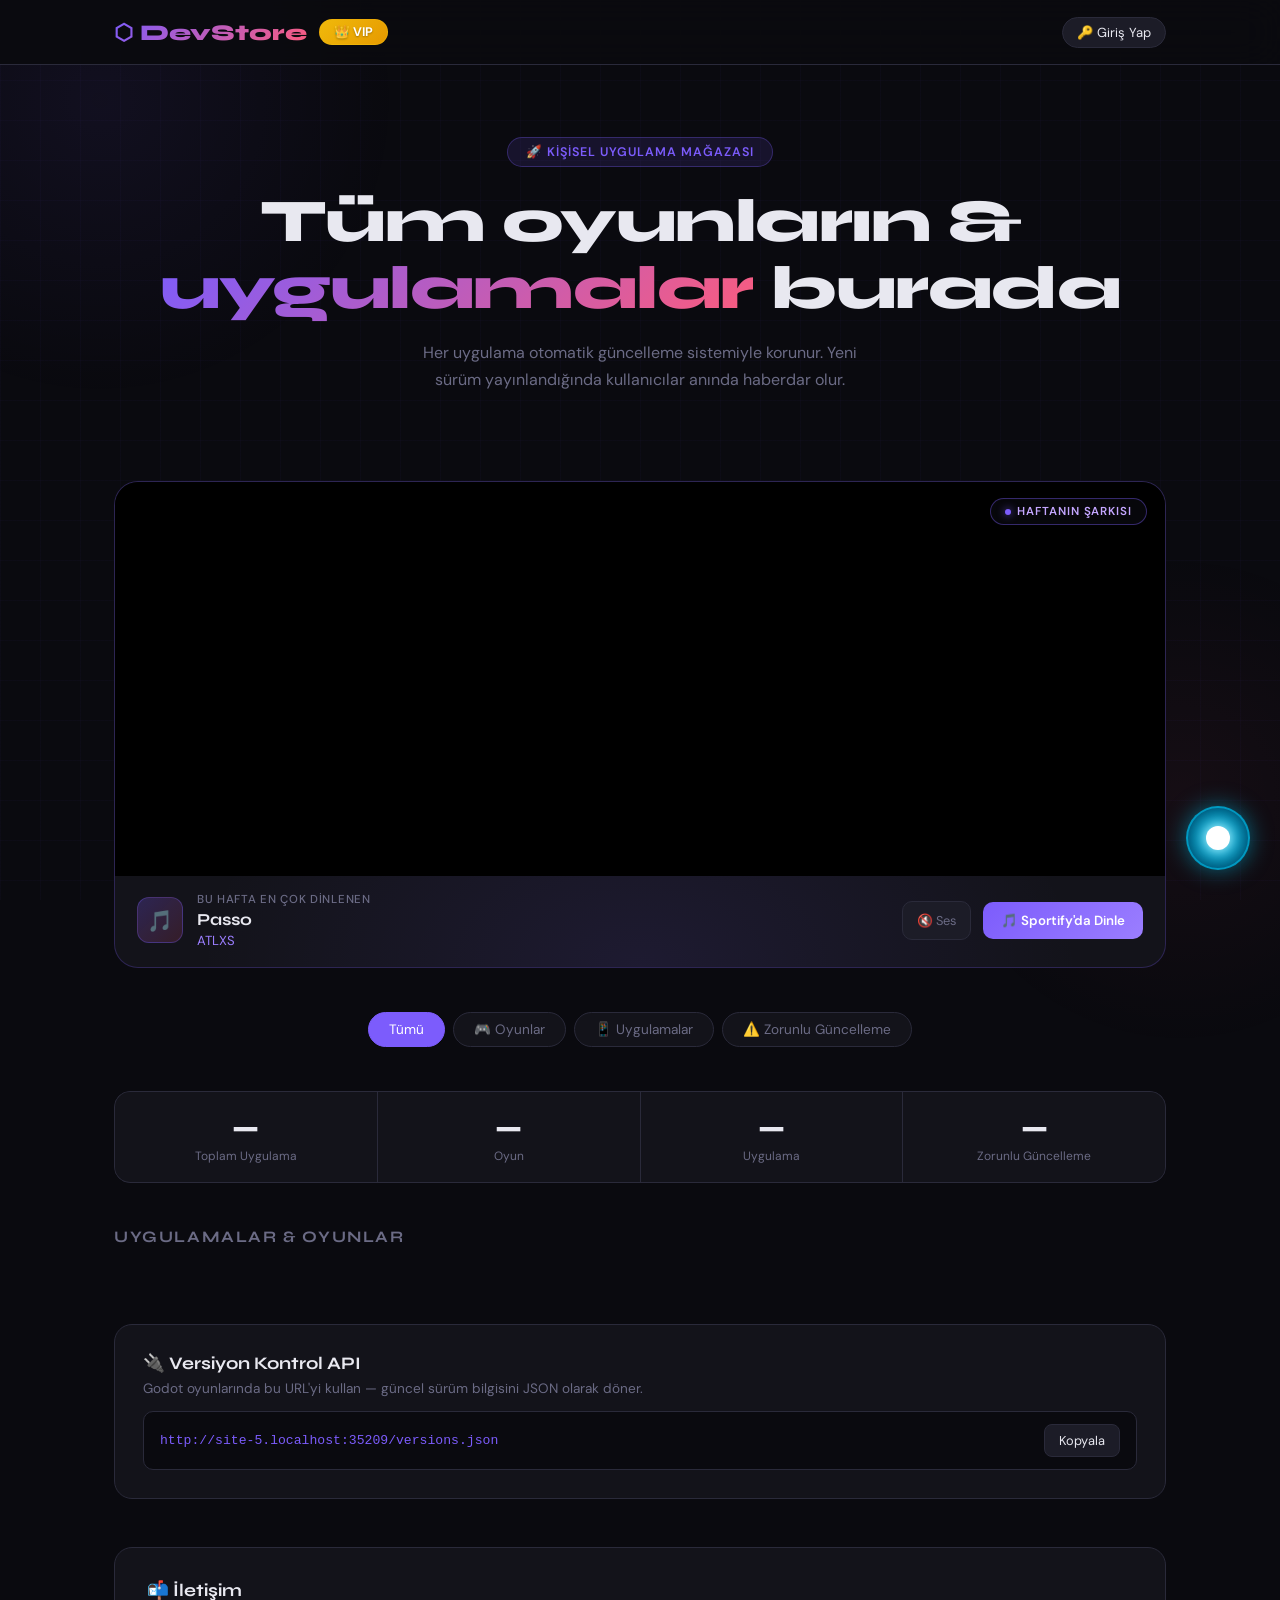
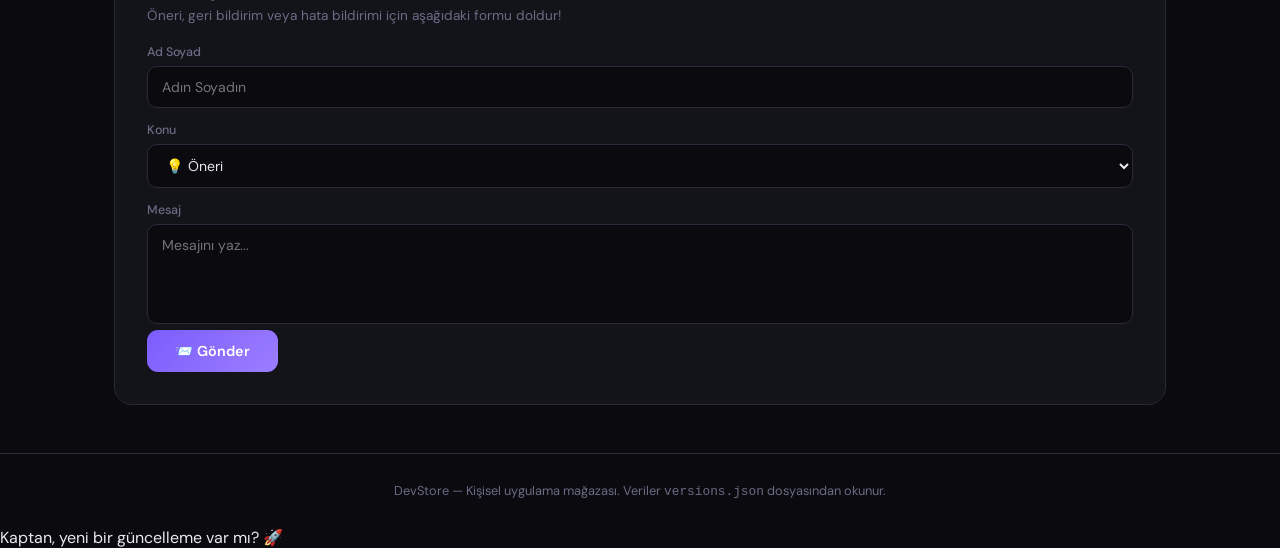
==== commit 0273f942: "Nexsus yazisi mor parlak yapildi (purple glow)" ====
--- a/index.html
+++ b/index.html
@@ -439,7 +439,7 @@
             style="background:var(--surface);border:1px solid var(--border);border-radius:12px;padding:12px;color:var(--text);outline:none;cursor:pointer">
             <option value="all">Tüm Uygulamalar</option>
             <option value="sportify">🎵 Sportify</option>
-            <option value="nexsus">⬡ Nexsus</option>
+            <option value="nexsus" style="color:#a855f7;font-weight:700">⬡ Nexsus</option>
             <option value="devstore">🌐 DevStore</option>
           </select>
           <button class="admin-refresh" id="admin-users-refresh">↻ Yenile</button>
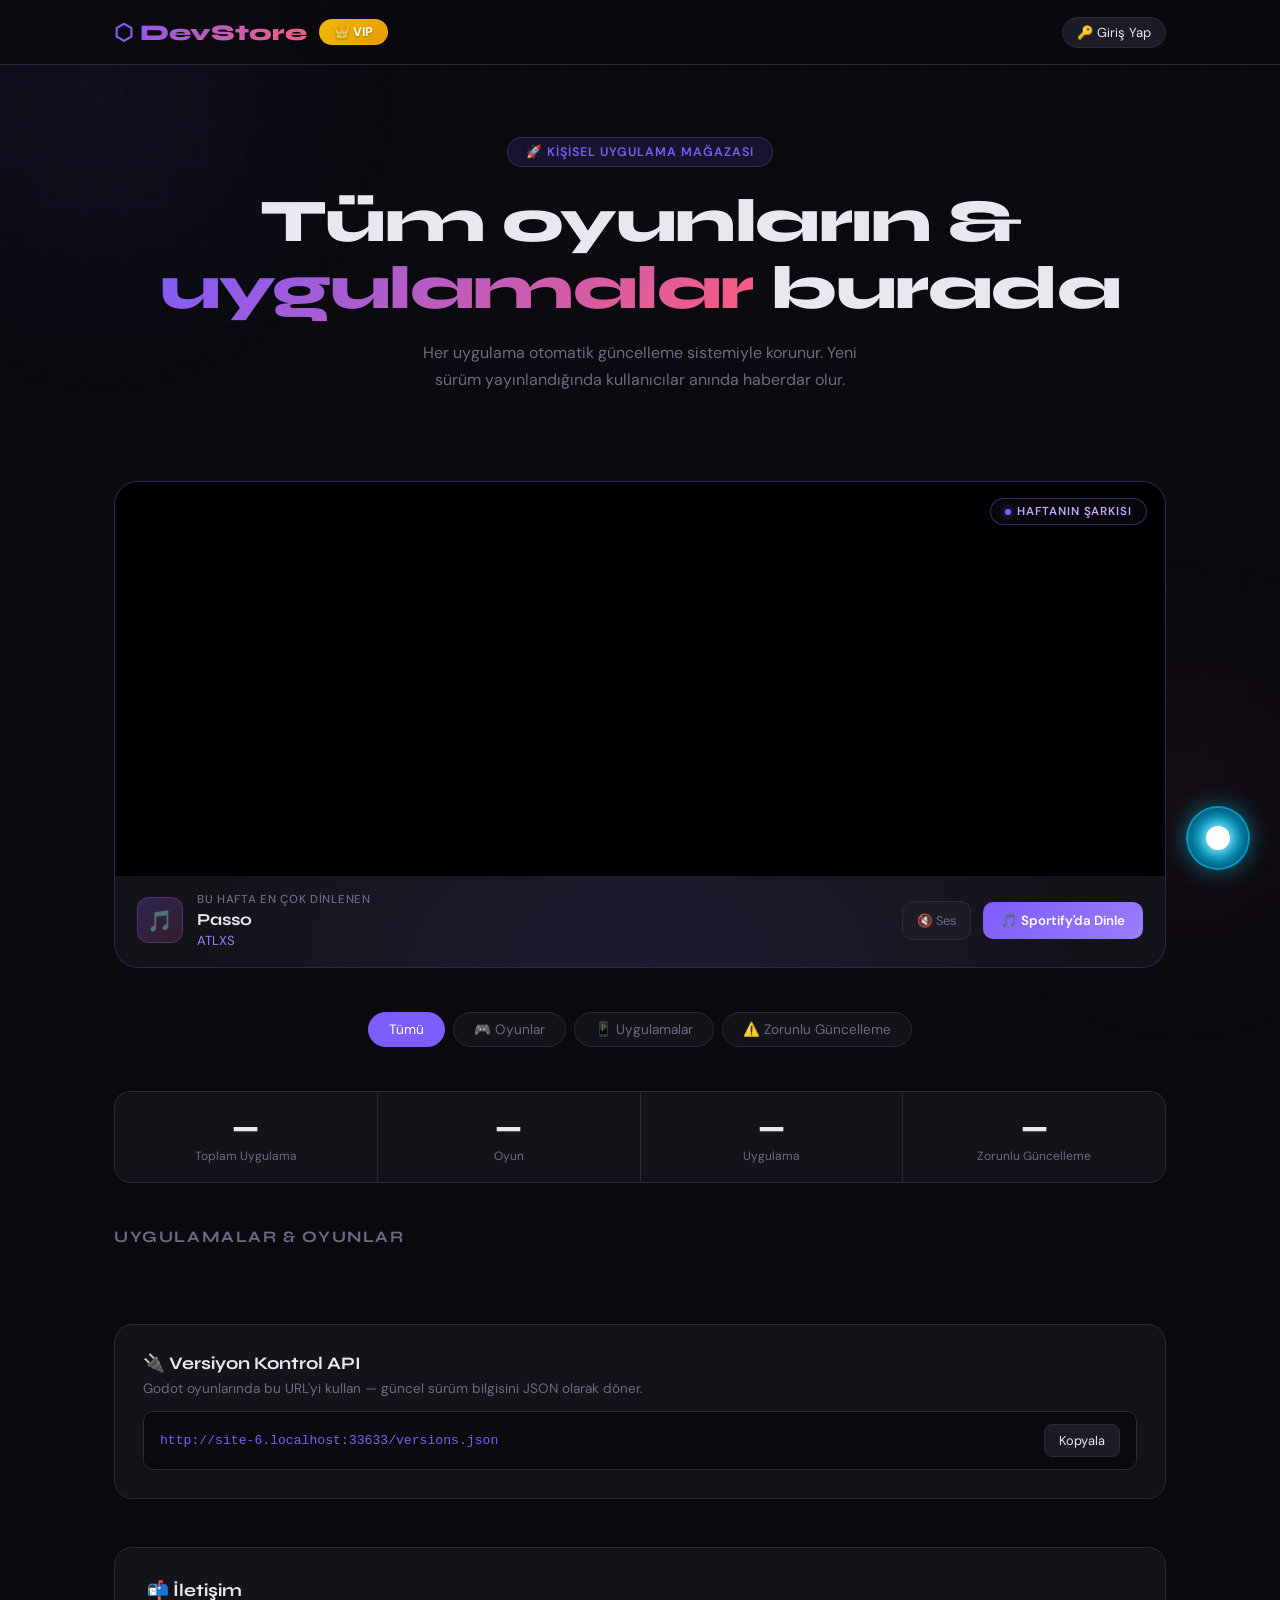
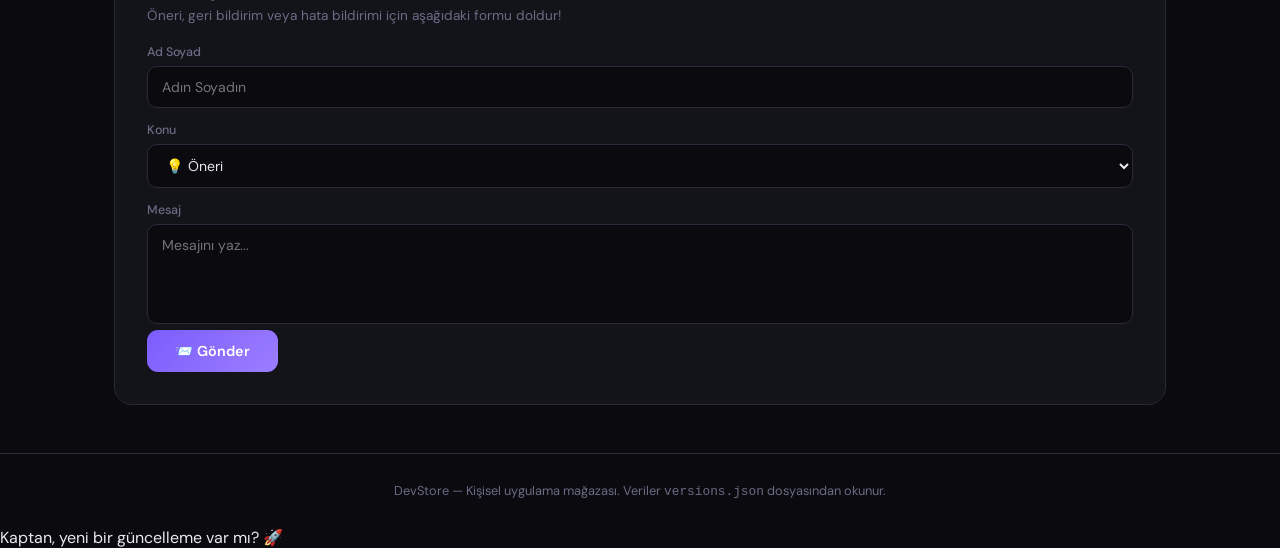
==== commit 60f13648: "Add Nexsus admin button for app_meta insert" ====
--- a/index.html
+++ b/index.html
@@ -625,7 +625,10 @@
             <div style="font-family:'Syne',sans-serif;font-size:1rem;font-weight:700;margin-bottom:4px">📦 Uygulama Yöneticisi</div>
             <div style="font-size:0.8rem;color:var(--muted)">Tag, versiyon, changelog ve daha fazlasını buradan yönet.</div>
           </div>
-          <button class="admin-refresh" style="margin:0" id="appmanager-refresh-btn">↻ Yenile</button>
+          <div style="display:flex;gap:8px">
+            <button class="admin-refresh" style="margin:0" id="appmanager-refresh-btn">↻ Yenile</button>
+            <button id="add-nexsus-btn" style="background:linear-gradient(135deg,#8b3dff,#6a1fd1);color:#fff;border:none;border-radius:10px;padding:8px 18px;font-family:'DM Sans',sans-serif;font-size:0.83rem;font-weight:600;cursor:pointer">⬡ Nexsus Ekle</button>
+          </div>
         </div>
         <div id="app-manager-list" style="display:flex;flex-direction:column;gap:14px">
           <div class="admin-empty">Yükleniyor...</div>
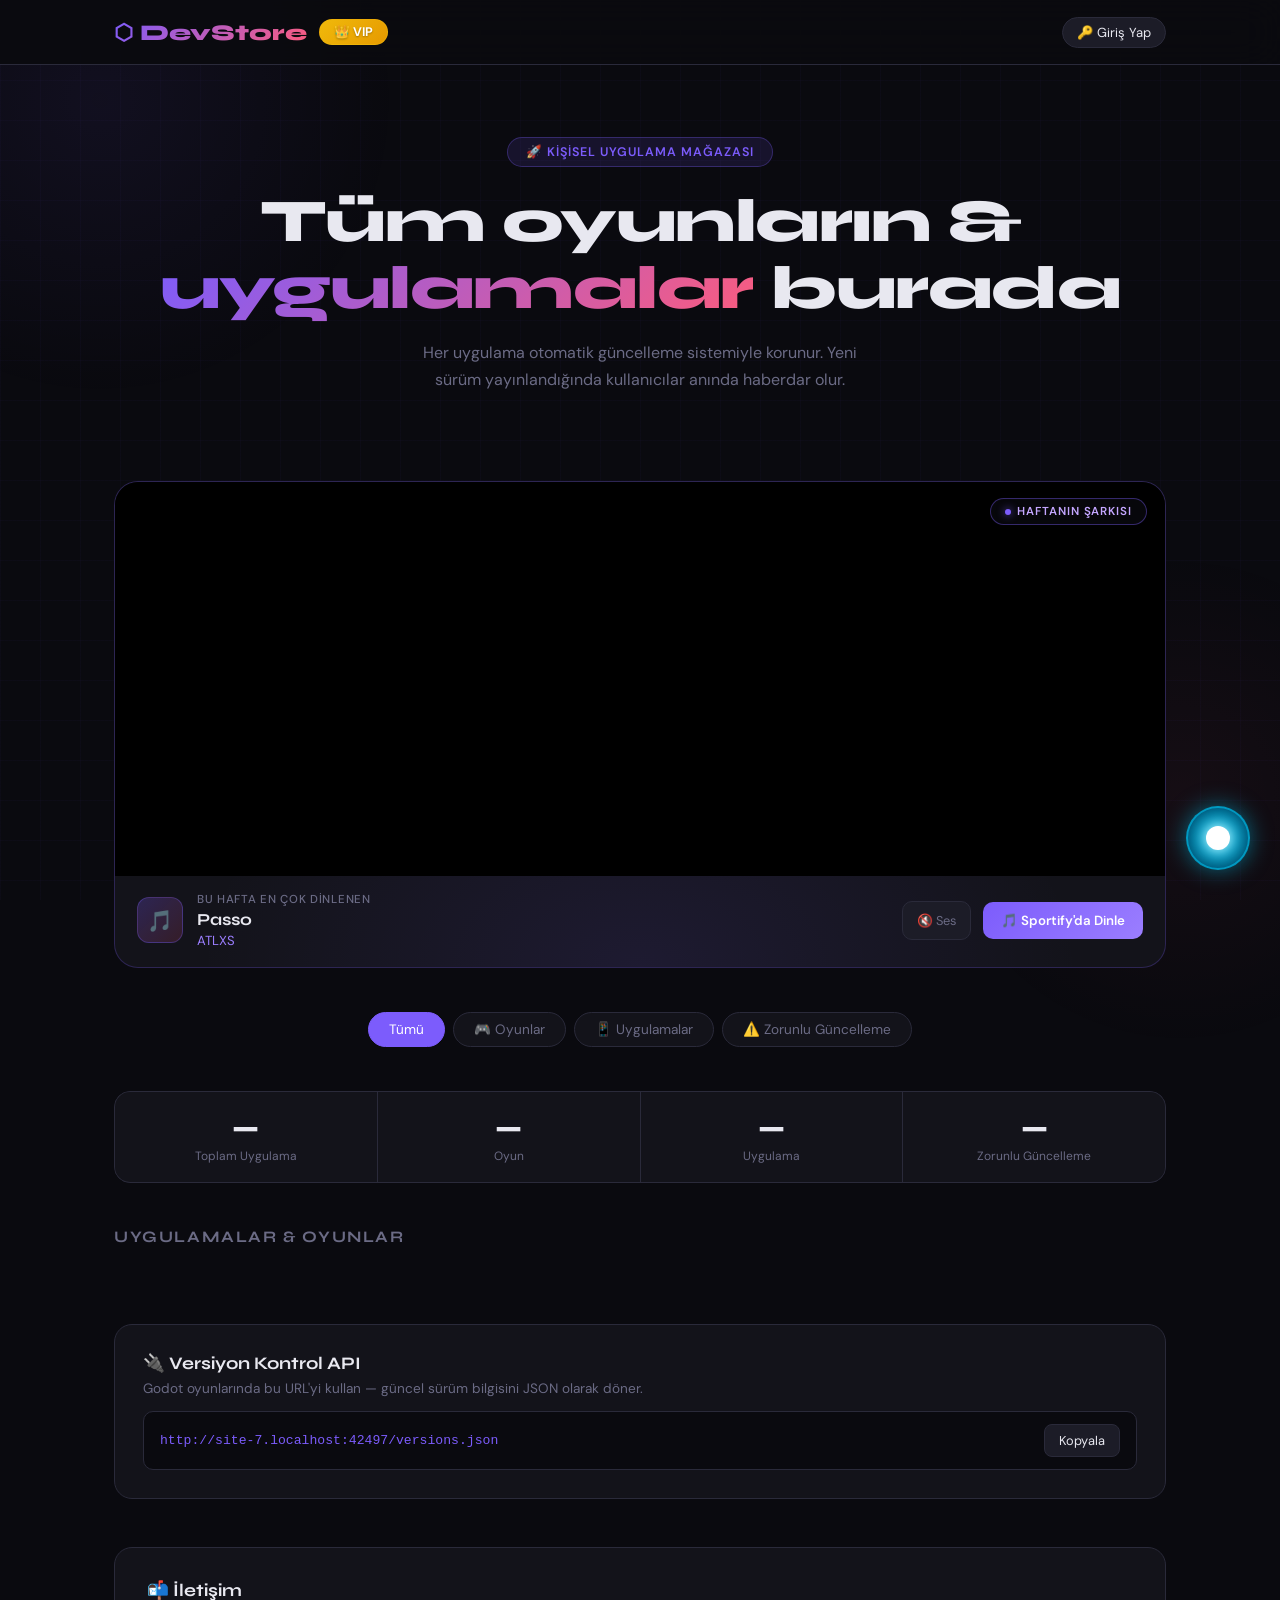
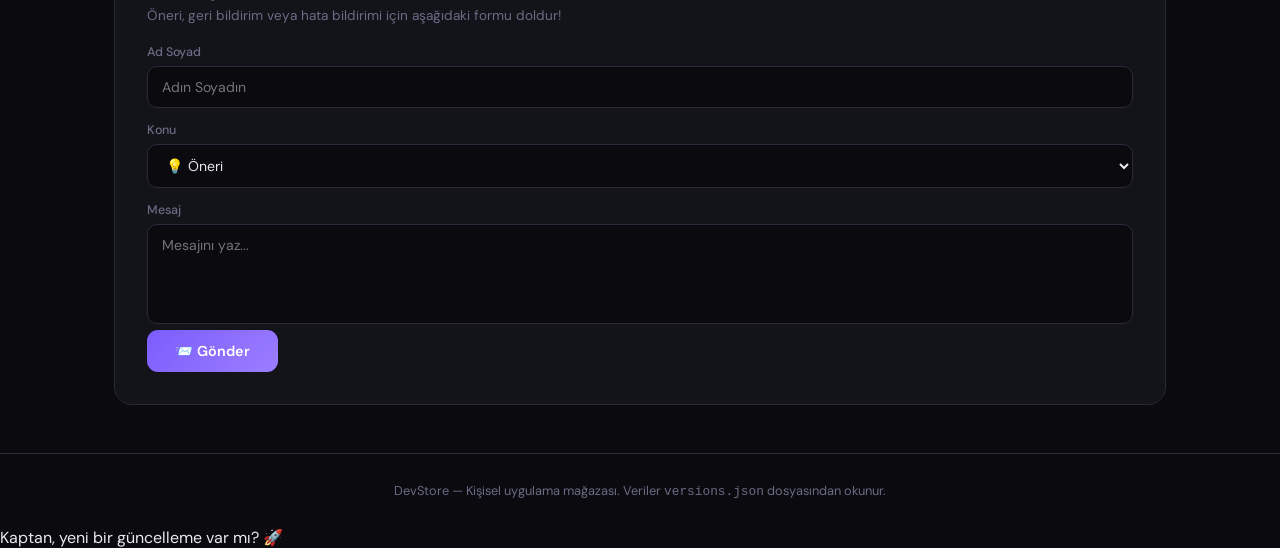
==== commit f98731b4: "Remove Nexsus Ekle button, cleanup versions.json" ====
--- a/index.html
+++ b/index.html
@@ -625,10 +625,7 @@
             <div style="font-family:'Syne',sans-serif;font-size:1rem;font-weight:700;margin-bottom:4px">📦 Uygulama Yöneticisi</div>
             <div style="font-size:0.8rem;color:var(--muted)">Tag, versiyon, changelog ve daha fazlasını buradan yönet.</div>
           </div>
-          <div style="display:flex;gap:8px">
-            <button class="admin-refresh" style="margin:0" id="appmanager-refresh-btn">↻ Yenile</button>
-            <button id="add-nexsus-btn" style="background:linear-gradient(135deg,#8b3dff,#6a1fd1);color:#fff;border:none;border-radius:10px;padding:8px 18px;font-family:'DM Sans',sans-serif;font-size:0.83rem;font-weight:600;cursor:pointer">⬡ Nexsus Ekle</button>
-          </div>
+          <button class="admin-refresh" style="margin:0" id="appmanager-refresh-btn">↻ Yenile</button>
         </div>
         <div id="app-manager-list" style="display:flex;flex-direction:column;gap:14px">
           <div class="admin-empty">Yükleniyor...</div>
